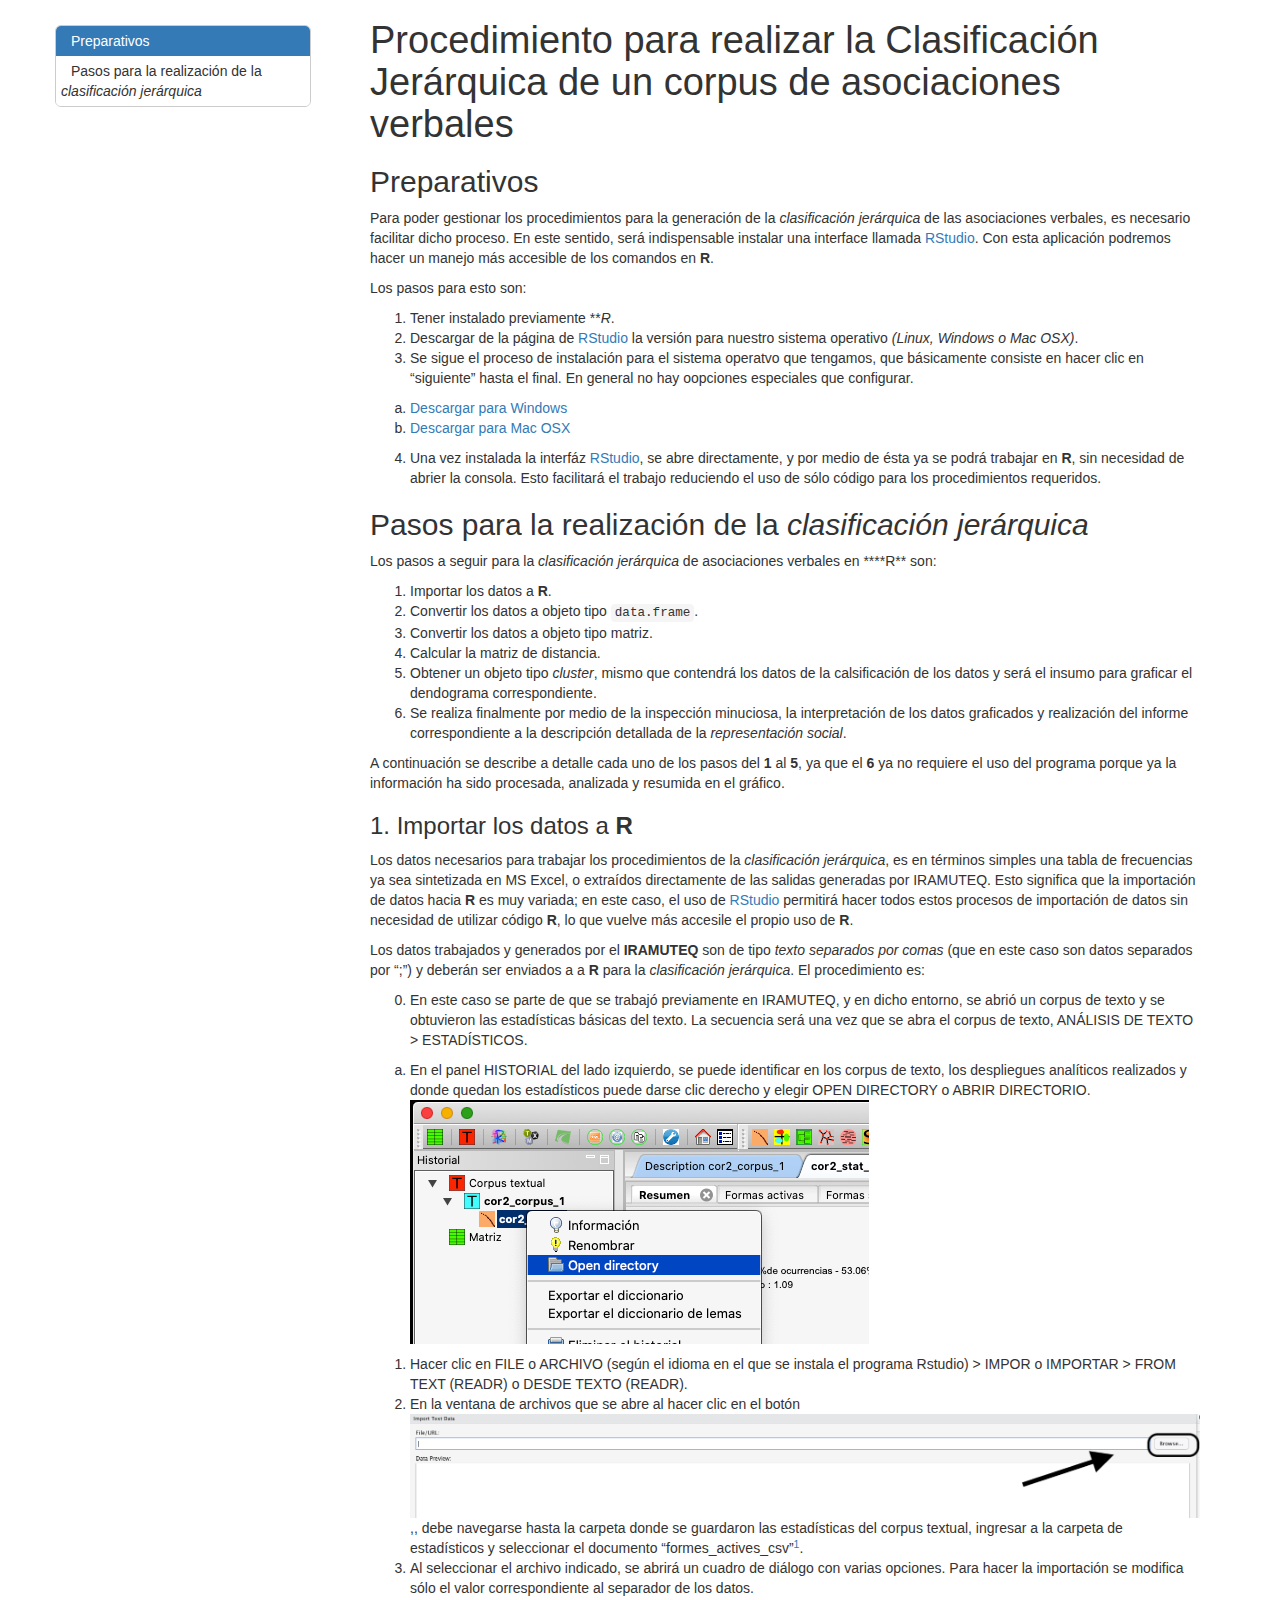
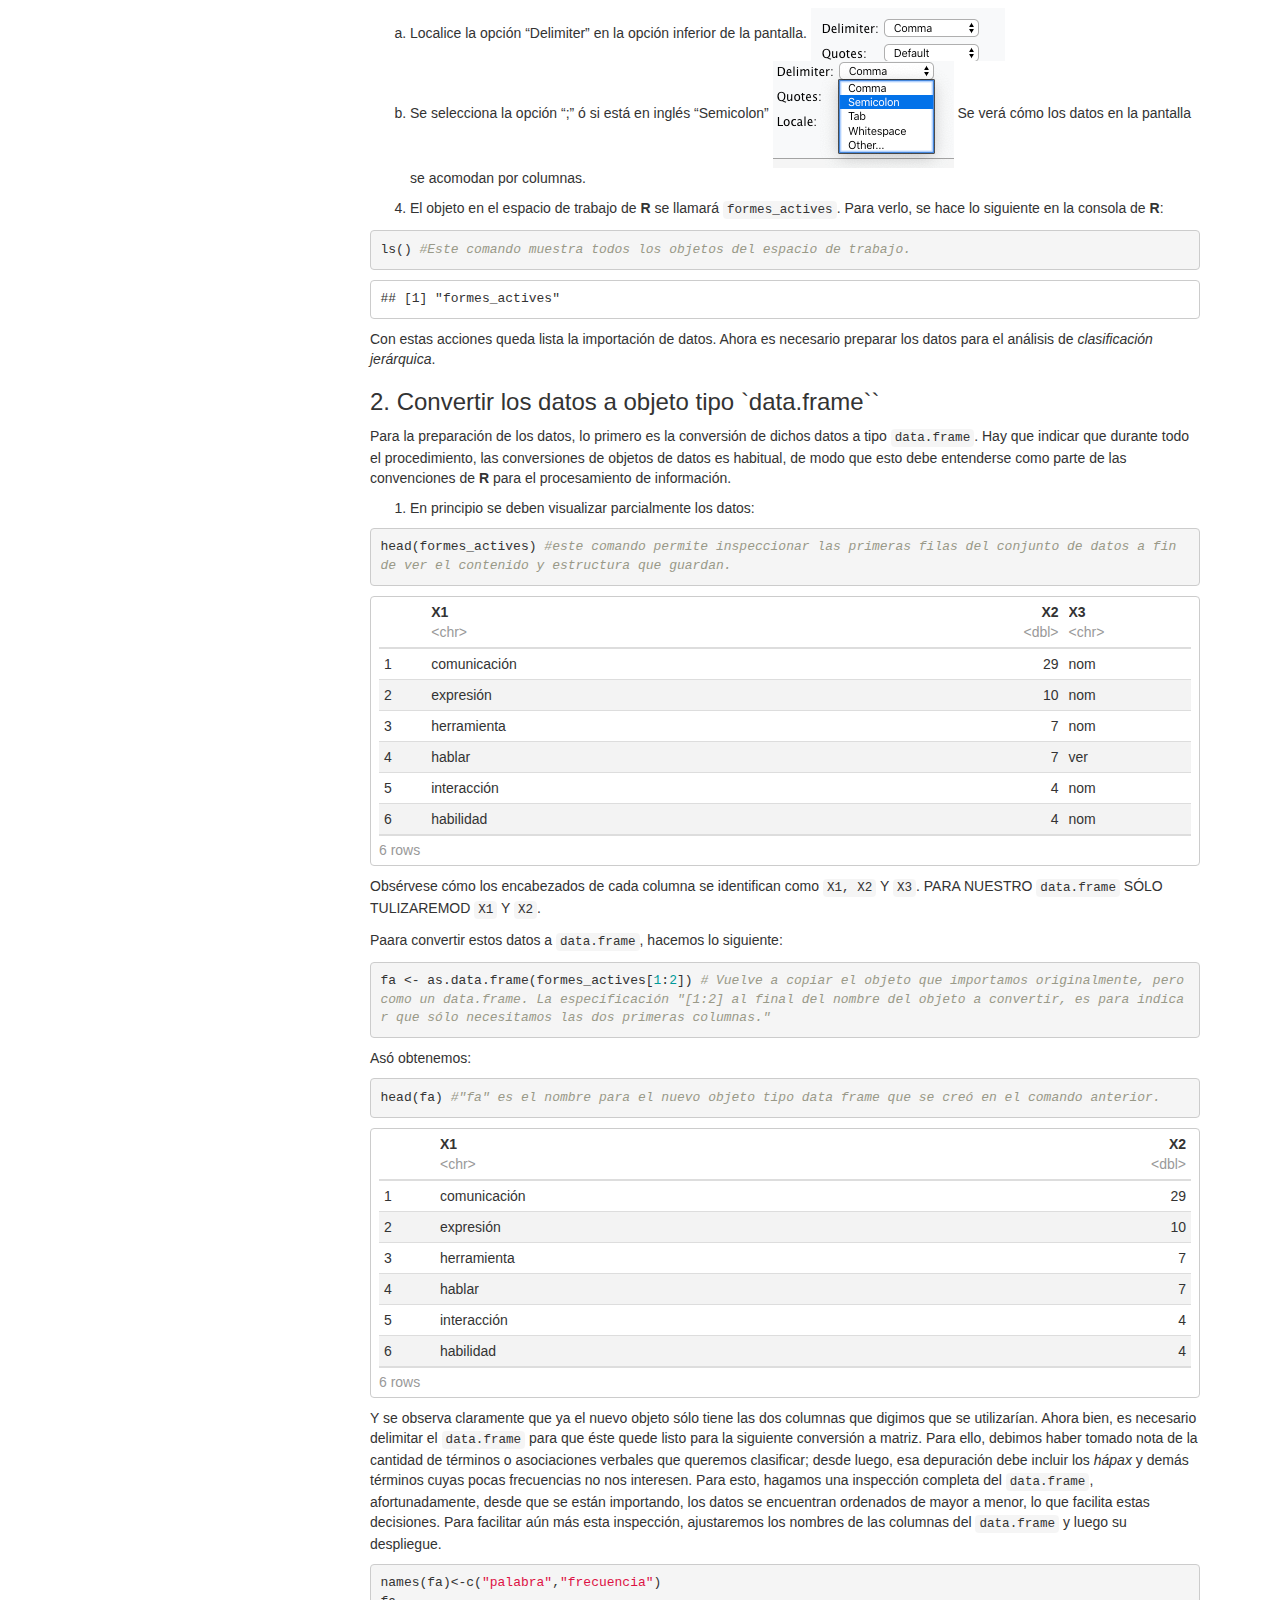
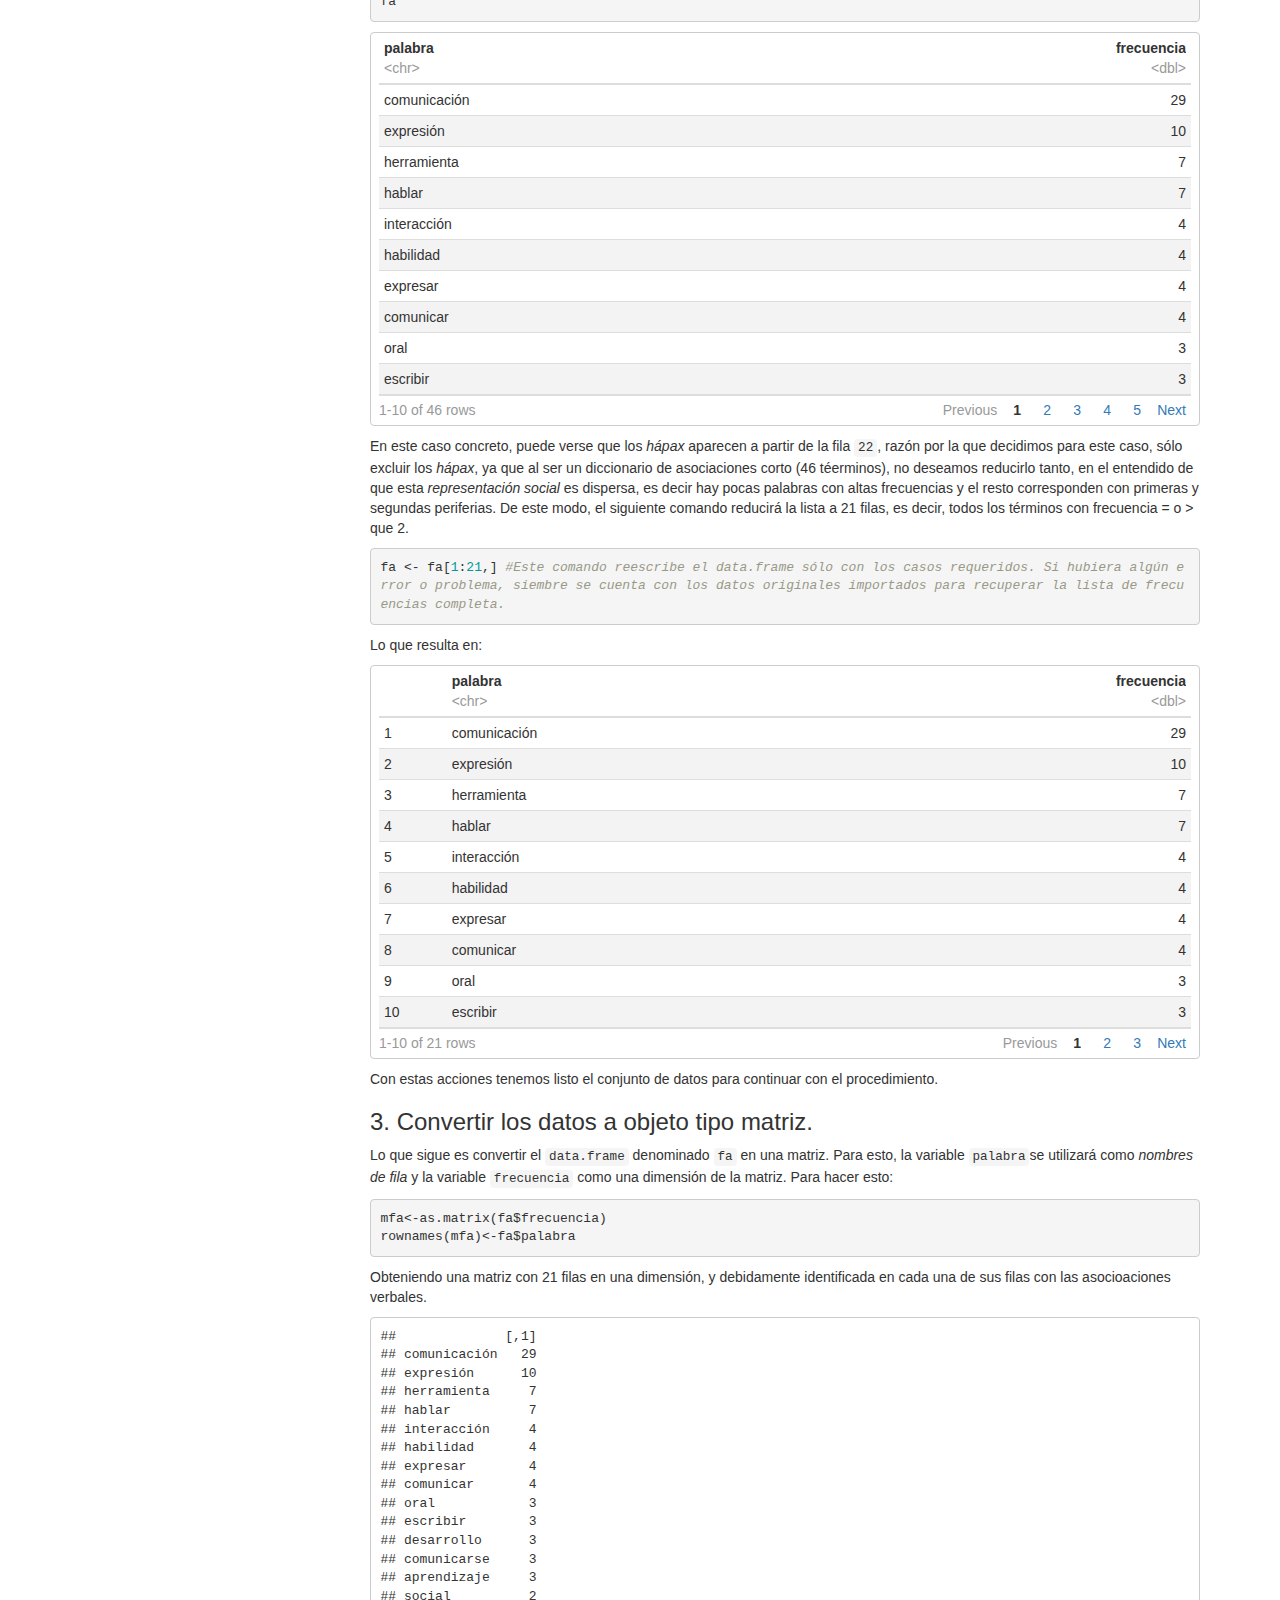
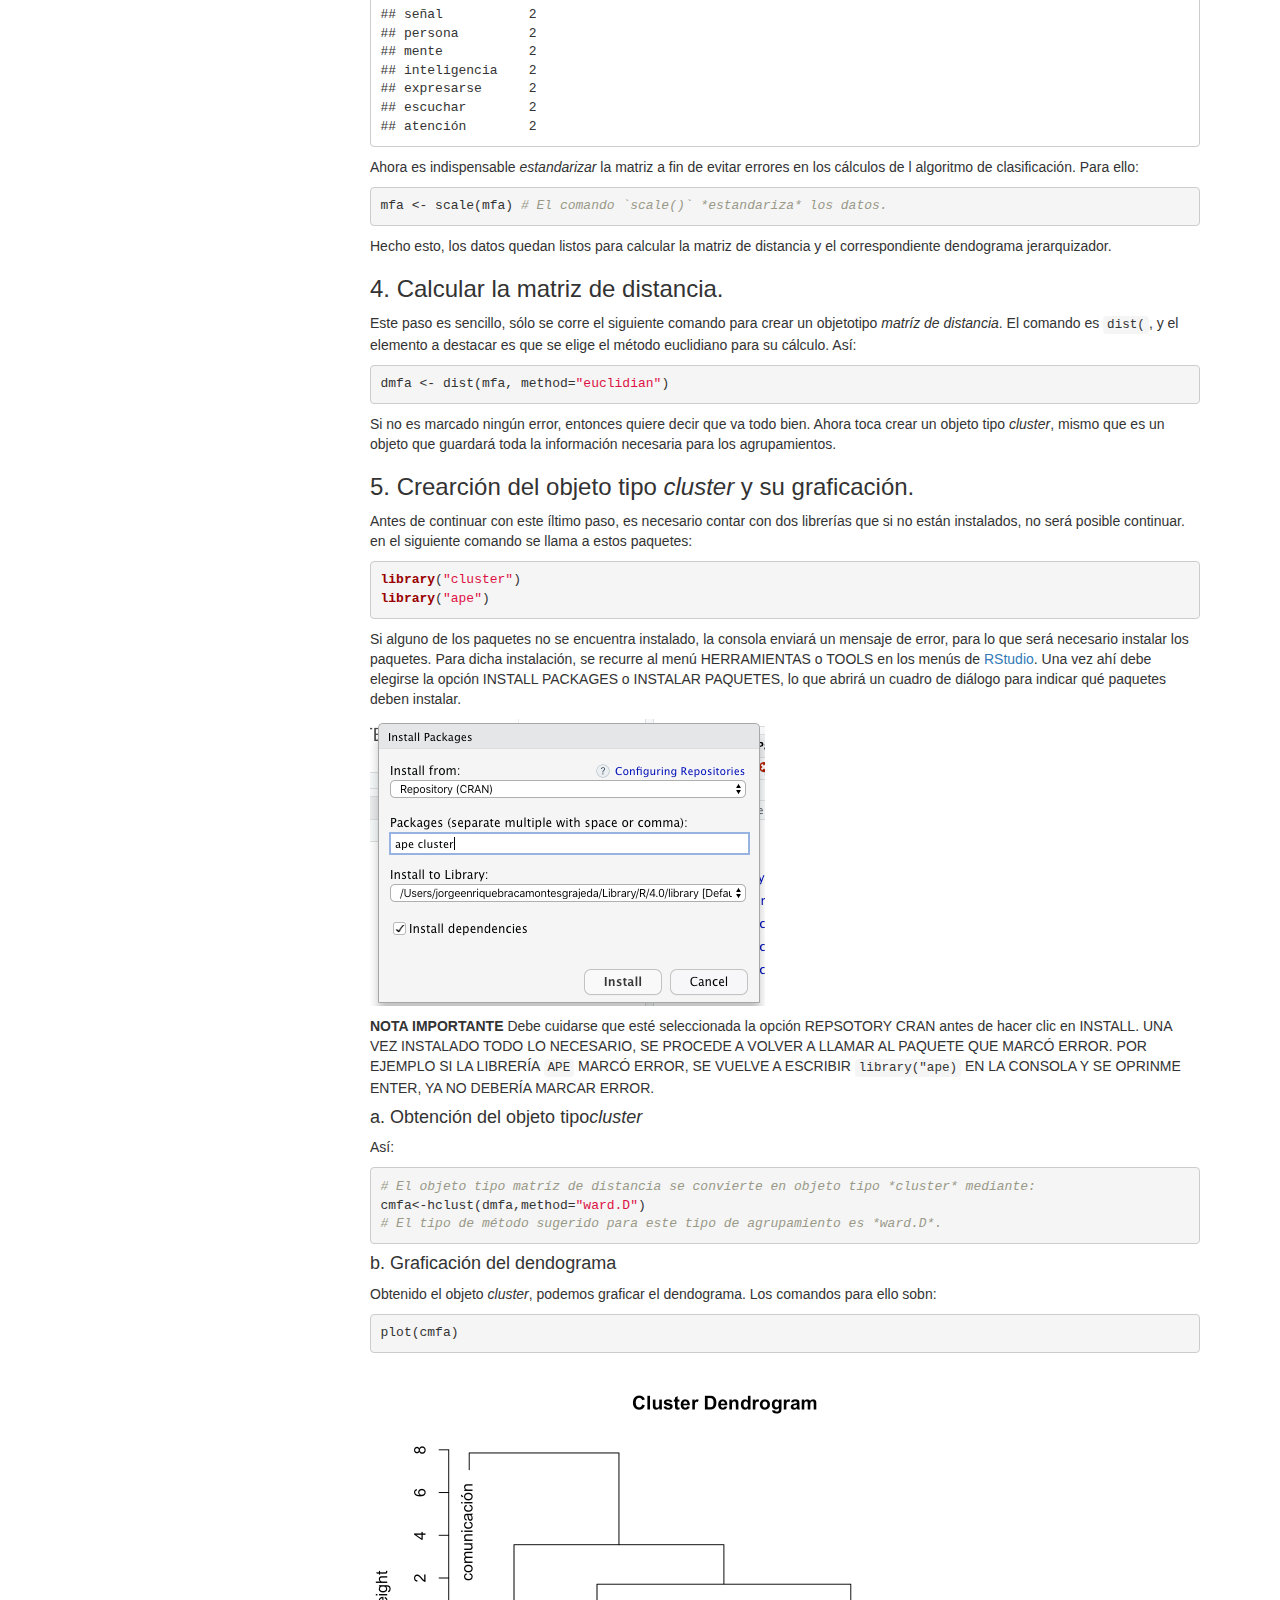
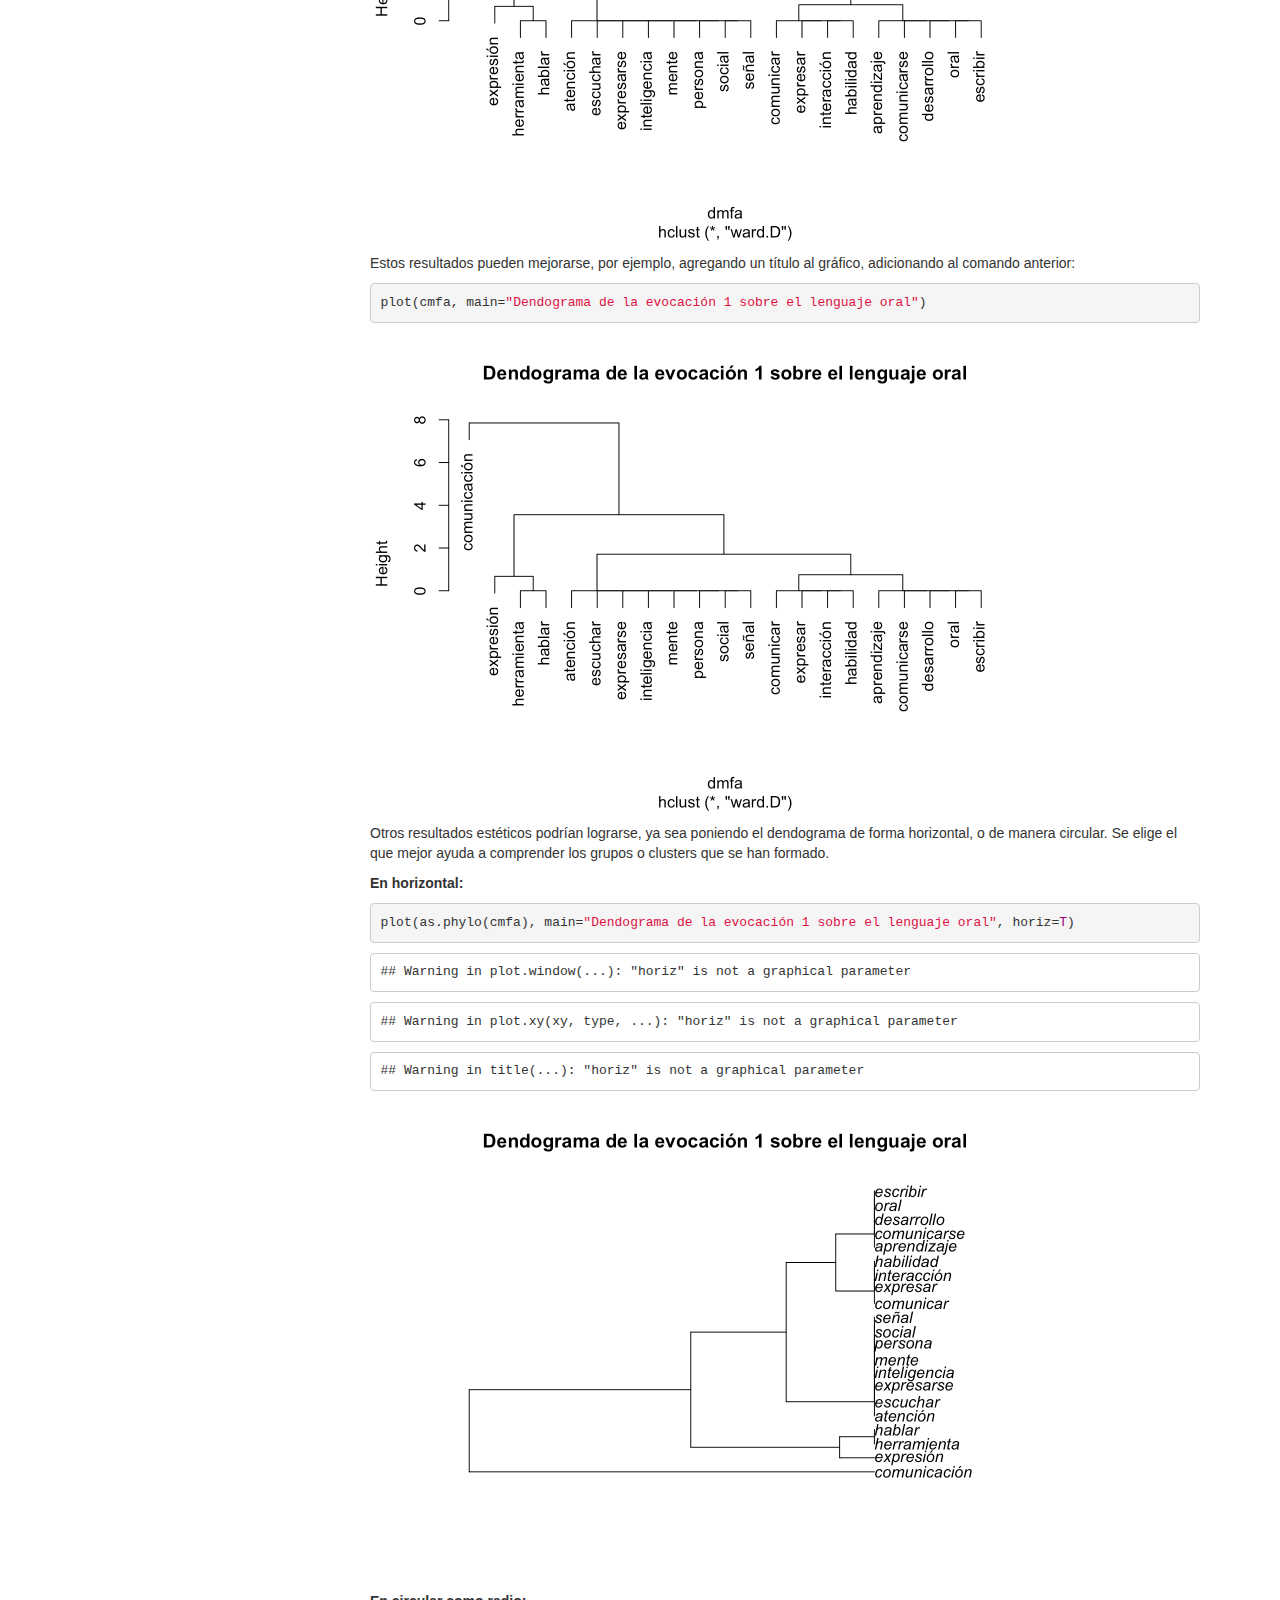
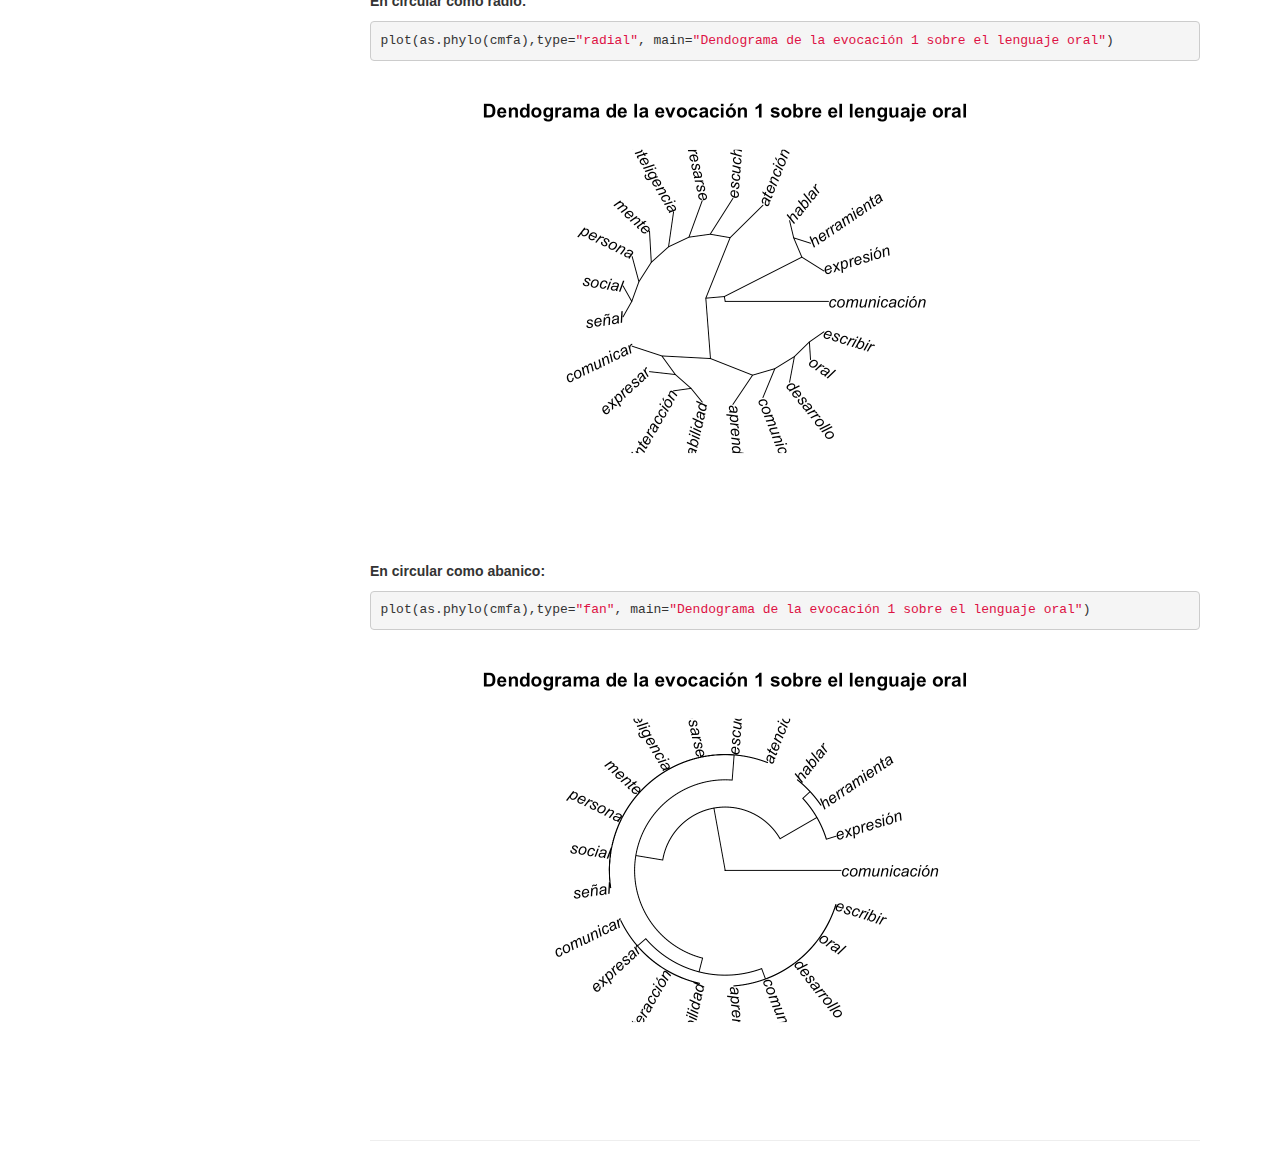
==== clasjer/index.html @ ef993723 "Cluster jerarquico" ====
<!DOCTYPE html>

<html>

<head>

<meta charset="utf-8" />
<meta name="generator" content="pandoc" />
<meta http-equiv="X-UA-Compatible" content="IE=EDGE" />




<title>Procedimiento para realizar la Clasificación Jerárquica de un corpus de asociaciones verbales</title>

<script src="[data-uri]"></script>
<script src="[data-uri]"></script>
<meta name="viewport" content="width=device-width, initial-scale=1" />
<link href="data:text/css,html%7Bfont%2Dfamily%3Asans%2Dserif%3B%2Dwebkit%2Dtext%2Dsize%2Dadjust%3A100%25%3B%2Dms%2Dtext%2Dsize%2Dadjust%3A100%25%7Dbody%7Bmargin%3A0%7Darticle%2Caside%2Cdetails%2Cfigcaption%2Cfigure%2Cfooter%2Cheader%2Chgroup%2Cmain%2Cmenu%2Cnav%2Csection%2Csummary%7Bdisplay%3Ablock%7Daudio%2Ccanvas%2Cprogress%2Cvideo%7Bdisplay%3Ainline%2Dblock%3Bvertical%2Dalign%3Abaseline%7Daudio%3Anot%28%5Bcontrols%5D%29%7Bdisplay%3Anone%3Bheight%3A0%7D%5Bhidden%5D%2Ctemplate%7Bdisplay%3Anone%7Da%7Bbackground%2Dcolor%3Atransparent%7Da%3Aactive%2Ca%3Ahover%7Boutline%3A0%7Dabbr%5Btitle%5D%7Bborder%2Dbottom%3A1px%20dotted%7Db%2Cstrong%7Bfont%2Dweight%3A700%7Ddfn%7Bfont%2Dstyle%3Aitalic%7Dh1%7Bmargin%3A%2E67em%200%3Bfont%2Dsize%3A2em%7Dmark%7Bcolor%3A%23000%3Bbackground%3A%23ff0%7Dsmall%7Bfont%2Dsize%3A80%25%7Dsub%2Csup%7Bposition%3Arelative%3Bfont%2Dsize%3A75%25%3Bline%2Dheight%3A0%3Bvertical%2Dalign%3Abaseline%7Dsup%7Btop%3A%2D%2E5em%7Dsub%7Bbottom%3A%2D%2E25em%7Dimg%7Bborder%3A0%7Dsvg%3Anot%28%3Aroot%29%7Boverflow%3Ahidden%7Dfigure%7Bmargin%3A1em%2040px%7Dhr%7Bheight%3A0%3B%2Dwebkit%2Dbox%2Dsizing%3Acontent%2Dbox%3B%2Dmoz%2Dbox%2Dsizing%3Acontent%2Dbox%3Bbox%2Dsizing%3Acontent%2Dbox%7Dpre%7Boverflow%3Aauto%7Dcode%2Ckbd%2Cpre%2Csamp%7Bfont%2Dfamily%3Amonospace%2Cmonospace%3Bfont%2Dsize%3A1em%7Dbutton%2Cinput%2Coptgroup%2Cselect%2Ctextarea%7Bmargin%3A0%3Bfont%3Ainherit%3Bcolor%3Ainherit%7Dbutton%7Boverflow%3Avisible%7Dbutton%2Cselect%7Btext%2Dtransform%3Anone%7Dbutton%2Chtml%20input%5Btype%3Dbutton%5D%2Cinput%5Btype%3Dreset%5D%2Cinput%5Btype%3Dsubmit%5D%7B%2Dwebkit%2Dappearance%3Abutton%3Bcursor%3Apointer%7Dbutton%5Bdisabled%5D%2Chtml%20input%5Bdisabled%5D%7Bcursor%3Adefault%7Dbutton%3A%3A%2Dmoz%2Dfocus%2Dinner%2Cinput%3A%3A%2Dmoz%2Dfocus%2Dinner%7Bpadding%3A0%3Bborder%3A0%7Dinput%7Bline%2Dheight%3Anormal%7Dinput%5Btype%3Dcheckbox%5D%2Cinput%5Btype%3Dradio%5D%7B%2Dwebkit%2Dbox%2Dsizing%3Aborder%2Dbox%3B%2Dmoz%2Dbox%2Dsizing%3Aborder%2Dbox%3Bbox%2Dsizing%3Aborder%2Dbox%3Bpadding%3A0%7Dinput%5Btype%3Dnumber%5D%3A%3A%2Dwebkit%2Dinner%2Dspin%2Dbutton%2Cinput%5Btype%3Dnumber%5D%3A%3A%2Dwebkit%2Douter%2Dspin%2Dbutton%7Bheight%3Aauto%7Dinput%5Btype%3Dsearch%5D%7B%2Dwebkit%2Dbox%2Dsizing%3Acontent%2Dbox%3B%2Dmoz%2Dbox%2Dsizing%3Acontent%2Dbox%3Bbox%2Dsizing%3Acontent%2Dbox%3B%2Dwebkit%2Dappearance%3Atextfield%7Dinput%5Btype%3Dsearch%5D%3A%3A%2Dwebkit%2Dsearch%2Dcancel%2Dbutton%2Cinput%5Btype%3Dsearch%5D%3A%3A%2Dwebkit%2Dsearch%2Ddecoration%7B%2Dwebkit%2Dappearance%3Anone%7Dfieldset%7Bpadding%3A%2E35em%20%2E625em%20%2E75em%3Bmargin%3A0%202px%3Bborder%3A1px%20solid%20silver%7Dlegend%7Bpadding%3A0%3Bborder%3A0%7Dtextarea%7Boverflow%3Aauto%7Doptgroup%7Bfont%2Dweight%3A700%7Dtable%7Bborder%2Dspacing%3A0%3Bborder%2Dcollapse%3Acollapse%7Dtd%2Cth%7Bpadding%3A0%7D%40media%20print%7B%2A%2C%3Aafter%2C%3Abefore%7Bcolor%3A%23000%21important%3Btext%2Dshadow%3Anone%21important%3Bbackground%3A0%200%21important%3B%2Dwebkit%2Dbox%2Dshadow%3Anone%21important%3Bbox%2Dshadow%3Anone%21important%7Da%2Ca%3Avisited%7Btext%2Ddecoration%3Aunderline%7Da%5Bhref%5D%3Aafter%7Bcontent%3A%22%20%28%22%20attr%28href%29%20%22%29%22%7Dabbr%5Btitle%5D%3Aafter%7Bcontent%3A%22%20%28%22%20attr%28title%29%20%22%29%22%7Da%5Bhref%5E%3D%22javascript%3A%22%5D%3Aafter%2Ca%5Bhref%5E%3D%22%23%22%5D%3Aafter%7Bcontent%3A%22%22%7Dblockquote%2Cpre%7Bborder%3A1px%20solid%20%23999%3Bpage%2Dbreak%2Dinside%3Aavoid%7Dthead%7Bdisplay%3Atable%2Dheader%2Dgroup%7Dimg%2Ctr%7Bpage%2Dbreak%2Dinside%3Aavoid%7Dimg%7Bmax%2Dwidth%3A100%25%21important%7Dh2%2Ch3%2Cp%7Borphans%3A3%3Bwidows%3A3%7Dh2%2Ch3%7Bpage%2Dbreak%2Dafter%3Aavoid%7D%2Enavbar%7Bdisplay%3Anone%7D%2Ebtn%3E%2Ecaret%2C%2Edropup%3E%2Ebtn%3E%2Ecaret%7Bborder%2Dtop%2Dcolor%3A%23000%21important%7D%2Elabel%7Bborder%3A1px%20solid%20%23000%7D%2Etable%7Bborder%2Dcollapse%3Acollapse%21important%7D%2Etable%20td%2C%2Etable%20th%7Bbackground%2Dcolor%3A%23fff%21important%7D%2Etable%2Dbordered%20td%2C%2Etable%2Dbordered%20th%7Bborder%3A1px%20solid%20%23ddd%21important%7D%7D%40font%2Dface%7Bfont%2Dfamily%3A%27Glyphicons%20Halflings%27%3Bsrc%3Aurl%28data%3Aapplication%2Fvnd%2Ems%2Dfontobject%3Bbase64%2Cn04AAEFNAAACAAIABAAAAAAABQAAAAAAAAABAJABAAAEAExQAAAAAAAAAAIAAAAAAAAAAAEAAAAAAAAAJxJ%[base64]%2FSEdmjKHUbyow8ATBE40IvWA3vTu8LiABDQ%2BpexwUMcm1SMnNryctQSiI1K5ZnbOlXKmnVV5YvRe6RnNMFNCOs1KNVpn6yZhCJkRtVRNzEufeIq7HgSrcx4S8h%2Fv4vnrrKc6oCNxmSk2uKlZQHBii6iKFoH0746ThvkO1kJHlxjrkxs%2BLWORaDQBEtiYJIR5IB9Bi1UyL4Rmr0BNigNkMzlKQmnofBHviqVzUxwdMb3NdCn69hy%2BpRYVKGVS%2F1tnsqv4LL7wCCPZZAZPT4aCShHjHJVNuXbmMrY5LeQaGnvAkXlVrJgKRAUdFjrWEah9XebPeQMj7KS7DIBAFt8ycgC5PLGUOHSE3ErGZCiViNLL5ZARfywnCoZaKQCu6NuFX42AEeKtKUGnr%2FCm2Cy8tpFhBPMW5Fxi4Qm4TkDWh4IWFDClhU2hRWosUWqcKLlgyXB%2BlSHaWaHiWlBAR8SeSgSPCQxdVQgzUixWKSTrIQEbU94viDctkvX%2BVSjJuUmV8L4CXShI11esnp0pjWNZIyxKHS4wVQ2ime1P4RnhvGw0aDN1OLAXGERsB7buFpFGGBAre4QEQR0HOIO5oYH305G%2BKspT%2FFupEGGafCCwxSe6ZUa%2B073rXHnNdVXE6eWvibUS27XtRzkH838mYLMBmYysZTM0EM3A1fbpCBYFccN1B%2FEnCYu%2FTgCGmr7bMh8GfYL%2BBfcLvB0gRagC09w9elfldaIy%2FhNCBLRgBgtCC7jAF63wLSMAfbfAlEggYU0bUA7ACCJmTDpEmJtI78w4%2FBO7dN7JR7J7ZvbYaUbaILSQsRBiF3HGk5fEg6p9unwLvn98r%2BvnsV%2B372uf1xBLq4qU%2F45fTuqaAP%2BpssmCCCTF0mhEow8ZXZOS8D7Q85JsxZ%2BAzok7B7O%2Ff6J8AzYBySZQB%2FQHYUSA%2BEeQhEWiS6AIQzgcsDiER4MjgMBAWDV4AgQ3g1eBgIdweCQmCjJEMkJ%2BPKRWyFHHmg1Wi%2F6xzUgA0LREoKJChwnQa9B%2B5RQZRB3IlBlkAnxyQNaANwHMowzlYSMCBgnbpzvqpl0iTJNCQidDI9ZrSYNIRBhHtUa5YHMHxyGEik9hDE0AKj72AbTCaxtHPUaKZdAZSnQTyjGqGLsmBStCejApUhg4uBMU6mATujEl%2BKdDPbI6Ag4vLr%2BhjY6lbjBeoLKnZl0UZgRX8gTySOeynZVz1wOq7e1hFGYIq%2BMhrGxDLak0PrwYzSXtcuyhXEhwOYofiW%2BEcI%2Fjw8P6IY6ed%2BetAbuqKp5QIapT77LnAe505lMuqL79a0ut4rWexzFttsOsLDy7zvtQzcq3U1qabe7tB0wHWVXji%2BzDbo8x8HyIRUbXnwUcklFv51fvTymiV%2BMXLSmGH9d9%2BaXpD5X6lao41anWGig7IwIdnoBY2ht%2FpO9mClLo4NdXHAsefqWUKlXJkbqPOFhMoR4aiA1BXqhRNbB2Xwi%2B7u%2FjpAoOpKJ0UX24EsrzMfHXViakCNcKjBxuQX8BO0ZqjJ3xXzf%2B61t2VXOSgJ8xu65QKgtN6FibPmPYsXbJRHHqbgATcSZxBqGiDiU4NNNsYBsKD0MIP%2FOfKnlk%2FLkaid%[base64]%2FgFtuW0wR4cgd%2BZKesSV7QkNE2kw6AV4hoIuC02LGmTomyf8PiO6CZzOTLTPQ%2BHW06H%2Btx%2BbQ8LmDYg1pTFrp2oJXgkZTyeRJZM0C8aE2LpFrNVDuhARsN543%2FFV6klQ6Tv1OoZGXLv0igKrl%2FCmJxRmX7JJbJ998VSIPQRyDBICzl4JJlYHbdql30NvYcOuZ7a10uWRrgoieOdgIm4rlq6vNOQBuqESLbXG5lzdJGHw2m0sDYmODXbYGTfSTGRKpssTO95fothJCjUGQgEL4yKoGAF%2F0SrpUDNn8CBgBcSDQByAeNkCXp4S4Ro2Xh4OeaGRgR66PVOsU8bc6TR5%[base64]%2F1SgRCJ1dk4UdBT7OoyuNgLs0oCd8RnrEIb6QdMxT2QjD4zMrJkfgx5aDMcA4orsTtKCqWb%2FVeyceqa5OGSmB28YwH4rFbkQaLoUN8OQQYnD3w2eXpI4ScQfbCUZiJ4yMOIKLyyTc7BQ4uXUw6Ee6%2FxM%2B4Y67ngNBknxIPwuppgIhFcwJyr6EIj%2BLzNj%2FmfR2vhhRlx0BILZoAYruF0caWQ7YxO66UmeguDREAFHYuC7HJviRgVO6ruJH59h%2FC%2FPkgSle8xNzZJULLWq9JMDTE2fjGE146a1Us6PZDGYle6ldWRqn%2FpdpgHKNGrGIdkRK%2BKPETT9nKT6kLyDI8xd9A1FgWmXWRAIHwZ37WyZHOVyCadJEmMVz0MadMjDrPho%2BEIochkVC2xgGiwwsQ6DMv2P7UXqT4x7CdcYGId2BJQQa85EQKmCmwcRejQ9Bm4oATENFPkxPXILHpMPUyWTI5rjNOsIlmEeMbcOCEqInpXACYQ9DDxmFo9vcmsDblcMtg4tqBerNngkIKaFJmrQAPnq1dEzsMXcwjcHdfdCibcAxxA%2Bq%2Fj9m3LM%2FO7WJka4tSidVCjsvo2lQ%2F2ewyoYyXwAYyr2PlRoR5MpgVmSUIrM3PQxXPbgjBOaDQFIyFMJvx3Pc5RSYj12ySVF9fwFPQu2e2KWVoL9q3Ayv3IzpGHUdvdPdrNUdicjsTQ2ISy7QU3DrEytIjvbzJnAkmANXjAFERA0MUoPF3%2F5KFmW14bBNOhwircYgMqoDpUMcDtCmBE82QM2YtdjVLB4kBuKho%2FbcwQdeboqfQartuU3CsCf%2BcXkgYAqp%2F0Ee3RorAZt0AvvOCSI4JICIlGlsV0bsSid%2FNIEALAAzb6HAgyWHBps6xAOwkJIGcB82CxRQq4sJf3FzA70A%2BTRqcqjEMETCoez3mkPcpnoALs0ugJY8kQwrC%[base64]%2FWDHA60cYFaI%2FPjpzquUqdaYGcIq%2BmLez3WLFFCtNBN2QJcrlcoELgiPku5R5dSlJFaCEqEZle1AQzAKC%2B1SotMcBNyQUFuRHRF6OlimSBgjZeTBCwLyc6A%2BP%2FoFRchXTz5ADknYJHxzrJ5pGuIKRQISU6WyKTBBjD8WozmVYWIsto1AS5rxzKlvJu4E%2FvwOiKxRtCWsDM%2BeTHUrmwrCK5BIfMzGkD%2B0Fk5LzBs0jMYXktNDblB06LMNJ09U8pzSLmo14MS0OMjcdrZ31pyQqxJJpRImlSvfYAK8inkYU52QY2FPEVsjoWewpwhRp5yAuNpkqhdb7ku9Seefl2D0B8SMTFD90xi4CSOwwZy9IKkpMtI3FmFUg3%2FkFutpQGNc3pCR7gvC4sgwbupDu3DyEN%2BW6YGLNM21jpB49irxy9BSlHrVDlnihGKHwPrbVFtc%2Bh1rVQKZduxIyojccZIIcOCmhEnC7UkY68WXKQgLi2JCDQkQWJRQuk60hZp0D3rtCTINSeY9Ej2kIKYfGxwOs4j9qMM7fYZiipzgcf7TamnehqdhsiMiCawXnz4xAbyCkLAx5EGbo3Ax1u3dUIKnTxIaxwQTHehPl3V491H0%2BbC5zgpGz7Io%2BmjdhKlPJ01EeMpM7UsRJMi1nGjmJg35i6bQBAAxjO%2FENJubU2mg3ONySEoWklCwdABETcs7ck3jgiuU9pcKKpbgn%2B3YlzV1FzIkB6pmEDOSSyDfPPlQskznctFji0kpgZjW5RZe6x9kYT4KJcXg0bNiCyif%2BpZACCyRMmYsfiKmN9tSO65F0R2OO6ytlEhY5Sj6uRKfFxw0ijJaAx%2Fk3QgnAFSq27%2F2i4GEBA%2BUvTJKK%2F9eISNvG46Em5RZfjTYLdeD8kdXHyrwId%2FDQZUaMCY4gGbke2C8vfjgV%2FY9kkRQOJIn%2FxM9INZSpiBnqX0Q9GlQPpPKAyO5y%2BW5NMPSRdBCUlmuxl40ZfMCnf2Cp044uI9WLFtCi4YVxKjuRCOBWIb4XbIsGdbo4qtMQnNOQz4XDSui7W%2FN6l54qOynCqD3DpWQ%2BmpD7C40D8BZEWGJX3tlAaZBMj1yjvDYKwCJBa201u6nBKE5UE%2B7QSEhCwrXfbRZylAaAkplhBWX50dumrElePyNMRYUrC99UmcSSNgImhFhDI4BXjMtiqkgizUGCrZ8iwFxU6fQ8GEHCFdLewwxYWxgScAYMdMLmcZR6b7rZl95eQVDGVoUKcRMM1ixXQtXNkBETZkVVPg8LoSrdetHzkuM7DjZRHP02tCxA1fmkXKF3VzfN1pc1cv%2F8lbTIkkYpqKM9VOhp65ktYk%2BQ46myFWBapDfyWUCnsnI00QTBQmuFjMZTcd0V2NQ768Fhpby04k2IzNR1wKabuGJqYWwSly6ocMFGTeeI%2BejsWDYgEvr66QgqdcIbFYDNgsm0x9UHY6SCd5%2B7tpsLpKdvhahIDyYmEJQCqMqtCF6UlrE5GXRmbu%[base64]%2FiOmsLtHSWNUWEGk9hScMPShasUA1AcHOtRZlqMeQ0OzYS9vQvYUjOLrzP07BUAFikcJNMi7gIxEw4pL1G54TcmmmoAQ5s7TGWErJZ2Io4yQ0ljRYhL8H5e62oDtLF8aDpnIvZ5R3GWJyAugdiiJW9hQAVTsnCBHhwu7rkBlBX6r3b7ejEY0k5GGeyKv66v%2B6dg7mcJTrWHbtMywbedYqCQ0FPwoytmSWsL8WTtChZCKKzEF7vP6De4x2BJkkniMgSdWhbeBSLtJZR9CTHetK1xb34AYIJ37OegYIoPVbXgJ%2FqDQK%2BbfCtxQRVKQu77WzOoM6SGL7MaZwCGJVk46aImai9fmam%2BWpHG%2B0BtQPWUgZ7RIAlPq6lkECUhZQ2gqWkMYKcYMYaIc4gYCDFHYa2d1nzp3%2BJ1eCBay8IYZ0wQRKGAqvCuZ%2FUgbQPyllosq%2BXtfKIZOzmeJqRazpmmoP%2F76YfkjzV2NlXTDSBYB04SVlNQsFTbGPk1t%2FI4Jktu0XSgifO2ozFOiwd%2F0SssJDn0dn4xqk4GDTTKX73%2FwQyBLdqgJ%2BWx6AQaba3BA9CKEzjtQYIfAsiYamapq80LAamYjinlKXUkxdpIDk0puXUEYzSalfRibAeDAKpNiqQ0FTwoxuGYzRnisyTotdVTclis1LHRQCy%2FqqL8oUaQzWRxilq5Mi0IJGtMY02cGLD69vGjkj3p6pGePKI8bkBv5evq8SjjyU04vJR2cQXQwSJyoinDsUJHCQ50jrFTT7yRdbdYQMB3MYCb6uBzJ9ewhXYPAIZSXfeEQBZZ3GPN3Nbhh%2FwkvAJLXnQMdi5NYYZ5GHE400GS5rXkOZSQsdZgIbzRnF9ueLnsfQ47wHAsirITnTlkCcuWWIUhJSbpM3wWhXNHvt2xUsKKMpdBSbJnBMcihkoDqAd1Zml%2FR4yrzow1Q2A5G%2Bkzo%2FRhRxQS2lCSDRV8LlYLBOOoo1bF4jwJAwKMK1tWLHlu9i0j4Ig8qVm6wE1DxXwAwQwsaBWUg2pOOol2dHxyt6npwJEdLDDVYyRc2D0HbcbLUJQj8gPevQBUBOUHXPrsAPBERICpnYESeu2OHotpXQxRGlCCtLdIsu23MhZVEoJg8Qumj%2FUMMc34IBqTKLDTp76WzL%2FdMjCxK7MjhiGjeYAC%2Fkj%2FjY%2FRde7hpSM1xChrog6yZ7OWTuD56xBJnGFE%2BpT2ElSyCnJcwVzCjkqeNLfMEJqKW0G7OFIp0G%2B9mh50I9o8k1tpCY0xYqFNIALgIfc2me4n1bmJnRZ89oepgLPT0NTMLNZsvSCZAc3TXaNB07vail36%2FdBySis4m9%2FDR8izaLJW6bWCkVgm5T%2Bius3ZXq4xI%2BGnbveLbdRwF2mNtsrE0JjYc1AXknCOrLSu7Te%2Fr4dPYMCl5qtiHNTn%2BTPbh1jCBHH%2BdMJNhwNgs3nT%2BOhQoQ0vYif56BMG6WowAcHR3DjQolxLzyVekHj00PBAaW7IIAF1EF%2BuRIWyXjQMAs2chdpaKPNaB%2BkSezYt0%2BCA04sOg5vx8Fr7Ofa9sUv87h7SLAUFSzbetCCZ9pmyLt6l6%2FTzoA1%2FZBG9bIUVHLAbi%2FkdBFgYGyGwRQGBpkqCEg2ah9UD6EedEcEL3j4y0BQQCiExEnocA3SZboh%2Bepgd3YsOkHskZwPuQ5OoyA0fTA5AXrHcUOQF%2BzkJHIA7PwCDk1gGVmGUZSSoPhNf%2BTklauz98QofOlCIQ%2FtCD4dosHYPqtPCXB3agggQQIqQJsSkB%2Bqn0rkQ1toJjON%2FOtCIB9RYv3PqRA4C4U68ZMlZn6BdgEvi2ziU%2BTQ6NIw3ej%2BAtDwMGEZk7e2IjxUWKdAxyaw9OCwSmeADTPPleyk6UhGDNXQb%2B%2BW6Uk4q6F7%2Frg6WVTo82IoCxSIsFDrav4EPHphD3u4hR53WKVvYZUwNCCeM4PMBWzK%2BEfIthZOkuAwPo5C5jgoZgn6dUdvx5rIDmd58cXXdKNfw3l%2BwM2UjgrDJeQHhbD7HW2QDoZMCujgIUkk5Fg8VCsdyjOtnGRx8wgKRPZN5dR0zPUyfGZFVihbFRniXZFOZGKPnEQzU3AnD1KfR6weHW2XS6KbPJxUkOTZsAB9vTVp3Le1F8q5l%2BDMcLiIq78jxAImD2pGFw0VHfRatScGlK6SMu8leTmhUSMy8Uhdd6xBiH3Gdman4tjQGLboJfqz6fL2WKHTmrfsKZRYX6BTDjDldKMosaSTLdQS7oDisJNqAUhw1PfTlnacCO8vl8706Km1FROgLDmudzxg%2BEWTiArtHgLsRrAXYWdB0NmToNCJdKm0KWycZQqb%2BMw76Qy29iQ5up%2FX7oyw8QZ75kP5F6iJAJz6KCmqxz8fEa%2FxnsMYcIO%2FvEkGRuMckhr4rIeLrKaXnmIzlNLxbFspOphkcnJdnz%2FChp%2FVlpj2P7jJQmQRwGnltkTV5dbF9fE3%2FfxoSqTROgq9wFUlbuYzYcasE0ouzBo%2BdDCDzxKAfhbAZYxQiHrLzV2iVexnDX%2FQnT1fsT%2Fxuhu1ui5qIytgbGmRoQkeQooO8eJNNZsf0iALur8QxZFH0nCMnjerYQqG1pIfjyVZWxhVRznmmfLG00BcBWJE6hzQWRyFknuJnXuk8A5FRDCulwrWASSNoBtR%2BCtGdkPwYN2o7DOw%2FVGlCZPusRBFXODQdUM5zeHDIVuAJBLqbO%2Ff9Qua%2BpDqEPk230Sob9lEZ8BHiCorjVghuI0lI4JDgHGRDD%2FprQ84B1pVGkIpVUAHCG%2Biz3Bn3qm2AVrYcYWhock4jso5%2BJ7HfHVj4WMIQdGctq3psBCVVzupQOEioBGA2Bk%2BUILT7%2BVoX5mdxxA5fS42gISQVi%2FHTzrgMxu0fY6hE1ocUwwbsbWcezrY2n6S8%2F6cxXkOH4prpmPuFoikTzY7T85C4T2XYlbxLglSv2uLCgFv8Quk%2FwdesUdWPeHYIH0R729JIisN9Apdd4eB10aqwXrPt%2BSu9mA8k8n1sjMwnfsfF2j3jMUzXepSHmZ%2FBfqXvzgUNQQWOXO8YEuFBh4QTYCkOAPxywpYu1VxiDyJmKVcmJPGWk%2Fgc3Pov02StyYDahwmzw3E1gYC9wkupyWfDqDSUMpCTH5e5N8B%2F%2FlHiMuIkTNw4USHrJU67bjXGqNav6PBuQSoqTxc8avHoGmvqNtXzIaoyMIQIiiUHIM64cXieouplhNYln7qgc4wBVAYR104kO%2BCvKqsg4yIUlFNThVUAKZxZt1XA34h3TCUUiXVkZ0w8Hh2R0Z5L0b4LZvPd%2Fp1gi%2F07h8qfwHrByuSxglc9cI4QIg2oqvC%2Fqm0i7tjPLTgDhoWTAKDO2ONW5oe%2B%2FeKB9vZB8K6C25yCZ9RFVMnb6NRdRjyVK57CHHSkJBfnM2%2Fj4ODUwRkqrtBBCrDsDpt8jhZdXoy%2F1BCqw3sSGhgGGy0a5Jw6BP%2FTExoCmNFYjZl248A0osgPyGEmRA%2BfAsqPVaNAfytu0vuQJ7rk3J4kTDTR2AlCHJ5cls26opZM4w3jMULh2YXKpcqGBtuleAlOZnaZGbD6DHzMd6i2oFeJ8z9XYmalg1Szd%2FocZDc1C7Y6vcALJz2lYnTXiWEr2wawtoR4g3jvWUU2Ngjd1cewtFzEvM1NiHZPeLlIXFbBPawxNgMwwAlyNSuGF3zizVeOoC9bag1qRAQKQE%2FEZBWC2J8mnXAN2aTBboZ7HewnObE8CwROudZHmUM5oZ%2FUgd%2FJZQK8lvAm43uDRAbyW8gZ%2BZGq0EVerVGUKUSm%2FIdn8AQHdR4m7bue88WBwft9mSCeMOt1ncBwziOmJYI2ZR7ewNMPiCugmSsE4EyQ%2BQATJG6qORMGd4snEzc6B4shPIo4G1T7PgSm8PY5eUkPdF8JZ0VBtadbHXoJgnEhZQaODPj2gpODKJY5Yp4DOsLBFxWbvXN755KWylJm%2BoOd4zEL9Hpubuy2gyyfxh8oEfFutnYWdfB8PdESLWYvSqbElP9qo3u6KTmkhoacDauMNNjj0oy40DFV7Ql0aZj77xfGl7TJNHnIwgqOkenruYYNo6h724%2BzUQ7%2BvkCpZB%2BpGA562hYQiDxHVWOq0oDQl%2FQsoiY%2BcuI7iWq%2FZIBtHcXJ7kks%2Bh2fCNUPA82BzjnqktNts%2BRLdk1VSu%2BtqEn7QZCCsvEqk6FkfiOYkrsw092J8jsfIuEKypNjLxrKA9kiA19mxBD2suxQKCzwXGws7kEJvlhUiV9tArLIdZW0IORcxEzdzKmjtFhsjKy%2F44XYXdI5noQoRcvjZ1RMPACRqYg2V1%2BOwOepcOknRLLFdYgTkT5UApt%2FJhLM3jeFYprZV%2BZow2g8fP%2BU68hkKFWJj2yBbKqsrp25xkZX1DAjUw52IMYWaOhab8Kp05VrdNftqwRrymWF4OQSjbdfzmRZirK8FMJELEgER2PHjEAN9pGfLhCUiTJFbd5LBkOBMaxLr%2FA1SY9dXFz4RjzoU9ExfJCmx%2FI9FKEGT3n2cmzl2X42L3Jh%2BAbQq6sA%2BSs1kitoa4TAYgKHaoybHUDJ51oETdeI%2F9ThSmjWGkyLi5QAGWhL0BG1UsTyRGRJOldKBrYJeB8ljLJHfATWTEQBXBDnQexOHTB%2BUn44zExFE4vLytcu5NwpWrUxO%2F0ZICUGM7hGABXym0V6ZvDST0E370St9MIWQOTWngeoQHUTdCJUP04spMBMS8LSker9cReVQkULFDIZDFPrhTzBl6sed9wcZQTbL%2BBDqMyaN3RJPh%2Fanbx%2BIv%2BqgQdAa3M9Z5JmvYlh4qop%2BHo1F1W5gbOE9YKLgAnWytXElU4G8GtW47lhgFE6gaSs%2Bgs37sFvi0PPVvA5dnCBgILTwoKd%2F%2BDoL9F6inlM7H4rOTzD79KJgKlZO%2FZgt22UsKhrAaXU5ZcLrAglTVKJEmNJvORGN1vqrcfSMizfpsgbIe9zno%2BgBoKVXgIL%2FVI8dB1O5o%2FR3Suez%2FgD7M781ShjKpIIORM%2FnxG%2BjjhhgPwsn2IoXsPGPqYHXA63zJ07M2GPEykQwJBYLK808qYxuIew4frk52nhCsnCYmXiR6CuapvE1IwRB4%2FQftDbEn%2BAucIr1oxrLabRj9q4ae0%2BfXkHnteAJwXRbVkR0mctVSwEbqhJiMSZUp9DNbEDMmjX22m3ABpkrPQQTP3S1sib5pD2VRKRd%2BeNAjLYyT0hGrdjWJZy24OYXRoWQAIhGBZRxuBFMjjZQhpgrWo8SiFYbojcHO8V5DyscJpLTHyx9Fimassyo5U6WNtquUMYgccaHY5amgR3PQzq3ToNM5ABnoB9kuxsebqmYZm0R9qxJbFXCQ1UPyFIbxoUraTJFDpCk0Wk9GaYJKz%2F6oHwEP0Q14lMtlddQsOAU9zlYdMVHiT7RQP3XCmWYDcHCGbVRHGnHuwzScA0BaSBOGkz3lM8CArjrBsyEoV6Ys4qgDK3ykQQPZ3hCRGNXQTNNXbEb6tDiTDLKOyMzRhCFT%2BmAUmiYbV3YQVqFVp9dorv%2BTsLeCykS2b5yyu8AV7IS9cxcL8z4Kfwp%2BxJyYLv1OsxQCZwTB4a8BZ%2F5EdxTBJthApqyfd9u3ifr%2FWILTqq5VqgwMT9SOxbSGWLQJUUWCVi4k9tho9nEsbUh7U6NUsLmkYFXOhZ0kmamaJLRNJzSj%2Fqn4Mso6zb6iLLBXoaZ6AqeWCjHQm2lztnejYYM2eubnpBdKVLORZhudH3JF1waBJKA9%2BW8EhMj3Kzf0L4vi4k6RoHh3Z5YgmSZmk6ns4fjScjAoL8GoOECgqgYEBYUGFVO4FUv4%2FYtowhEmTs0vrvlD%2FCrisnoBNDAcUi%2FteY7OctFlmARQzjOItrrlKuPO6E2Ox93L4O%2F4DcgV%2FdZ7qR3VBwVQxP1GCieA4RIpweYJ5FoYrHxqRBdJjnqbsikA2Ictbb8vE1GYIo9dacK0REgDX4smy6GAkxlH1yCGGsk%2BtgiDhNKuKu3yNrMdxafmKTF632F8Vx4BNK57GvlFisrkjN9WDAtjsWA0ENT2e2nETUb%2Fn7qwhvGnrHuf5bX6Vh%2Fn3xffU3PeHdR%2BFA92i6ufT3AlyAREoNDh6chiMWTvjKjHDeRhOa9YkOQRq1vQXEMppAQVwHCuIcV2g5rBn6GmZZpTR7vnSD6ZmhdSl176gqKTXu5E%2BYbfL0adwNtHP7dT7t7b46DVZIkzaRJOM%2BS6KcrzYVg%2BT3wSRFRQashjfU18NutrKa%2F7PXbtuJvpIjbgPeqd%2BpjmRw6YKpnANFSQcpzTZgpSNJ6J7uiagAbir%2F8tNXJ%2FOsOnRh6iuIexxrmkIneAgz8QoLmiaJ8sLQrELVK2yn3wOHp57BAZJhDZjTBzyoRAuuZ4eoxHruY1pSb7qq79cIeAdOwin4GdgMeIMHeG%2BFZWYaiUQQyC5b50zKjYw97dFjAeY2I4Bnl105Iku1y0lMA1ZHolLx19uZnRdILcXKlZGQx%2FGdEqSsMRU1BIrFqRcV1qQOOHyxOLXEGcbRtAEsuAC2V4K3p5mFJ22IDWaEkk9ttf5Izb2LkD1MnrSwztXmmD%2FQi%2FEmVEFBfiKGmftsPwVaIoZanlKndMZsIBOskFYpDOq3QUs9aSbAAtL5Dbokus2G4%2FasthNMK5UQKCOhU97oaOYNGsTah%2BjfCKsZnTRn5TbhFX8ghg8CBYt%2FBjeYYYUrtUZ5jVij%2Fop7V5SsbA4mYTOwZ46hqdpbB6Qvq3AS2HHNkC15pTDIcDNGsMPXaBidXYPHc6PJAkRh29Vx8KcgX46LoUQBhRM%2B3SW6Opll%2FwgxxsPgKJKzr5QCmwkUxNbeg6Wj34SUnEzOemSuvS2OetRCO8Tyy%2BQbSKVJcqkia%2BGvDefFwMOmgnD7h81TUtMn%2BmRpyJJ349HhAnoWFTejhpYTL9G8N2nVg1qkXBeoS9Nw2fB27t7trm7d%2FQK7Cr4uoCeOQ7%2F8JfKT77KiDzLImESHw%2F0wf73QeHu74hxv7uihi4fTX%2BXEwAyQG3264dwv17aJ5N335Vt9sdrAXhPOAv8JFvzqyYXwfx8WYJaef1gMl98JRFyl5Mv5Uo%2FoVH5ww5OzLFsiTPDns7fS6EURSSWd%2F92BxMYQ8sBaH%2Bj%2BwthQPdVgDGpTfi%2BJQIWMD8xKqULliRH01rTeyF8x8q%2FGBEEEBrAJMPf25UQwi0b8tmqRXY7kIvNkzrkvRWLnxoGYEJsz8u4oOyMp8cHyaybb1HdMCaLApUE%2B%2F7xLIZGP6H9xuSEXp1zLIdjk5nBaMuV%2FyTDRRP8Y2ww5RO6d2D94o%2B6ucWIqUAvgHIHXhZsmDhjVLczmZ3ca0Cb3PpKwt2UtHVQ0BgFJsqqTsnzZPlKahRUkEu4qmkJt%2Bkqdae76ViWe3STan69yaF9%2BfESD2lcQshLHWVu4ovItXxO69bqC5p1nZLvI8NdQB9s9UNaJGlQ5mG947ipdDA0eTIw%2FA1zEdjWquIsQXXGIVEH0thC5M%2BW9pZe7IhAVnPJkYCCXN5a32HjN6nsvokEqRS44tGIs7s2LVTvcrHAF%2BRVmI8L4HUYk4x%2B67AxSMJKqCg8zrGOgvK9kNMdDrNiUtSWuHFpC8%2Fp5qIQrEo%2FH%2B1l%2F0cAwQ2nKmpWxKcMIuHY44Y6DlkpO48tRuUGBWT0FyHwSKO72Ud%2BtJUfdaZ4CWNijzZtlRa8%2BCkmO%2FEwHYfPZFU%2FhzjFWH7vnzHRMo%2BaF9u8qHSAiEkA2HjoNQPEwHsDKOt6hOoK3Ce%2F%2B%2F9boMWDa44I6FrQhdgS7OnNaSzwxWKZMcyHi6LN4WC6sSj0qm2PSOGBTvDs%2FGWJS6SwEN%2FULwpb4LQo9fYjUfSXRwZkynUazlSpvX9e%2BG2zor8l%2BYaMxSEomDdLHGcD6YVQPegTaA74H8%2BV4WvJkFUrjMLGLlvSZQWvi8%2FQA7yzQ8GPno%2F%2F5SJHRP%2FOqKObPCo81s%2F%2B6WgLqykYpGAgQZhVDEBPXWgU%2FWzFZjKUhSFInufPRiMAUULC6T11yL45ZrRoB4DzOyJShKXaAJIBS9wzLYIoCEcJKQW8GVCx4fihqJ6mshBUXSw3wWVj3grrHQlGNGhIDNNzsxQ3M%2BGWn6ASobIWC%2BLbYOC6UpahVO13Zs2zOzZC8z7FmA05JhUGyBsF4tsG0drcggIFzgg%2Fkpf3%2BCnAXKiMgIE8Jk%2FMhpkc8DUJEUzDSnWlQFme3d0sHZDrg7LavtsEX3cHwjCYA17pMTfx8Ajw9hHscN67hyo%2BRJQ4458RmPywXykkVcW688oVUrQhahpPRvTWPnuI0B%2BSkQu7dCyvLRyFYlC1LG1gRCIvn3rwQeINzZQC2KXq31FaR9UmVV2QeGVqBHjmE%2BVMd3b1fhCynD0pQNhCG6%2FWCDbKPyE7NRQzL3BzQAJ0g09aUzcQA6mUp9iZFK6Sbp%2FYbHjo%2B%2B7%2FWj8S4YNa%2BZdqAw1hDrKWFXv9%2BzaXpf8ZTDSbiqsxnwN%2FCzK5tPkOr4tRh2kY3Bn9JtalbIOI4b3F7F1vPQMfoDcdxMS8CW9m%2FNCW%2FHILTUVWQIPiD0j1A6bo8vsv6P1hCESl2abrSJWDrq5sSzUpwoxaCU9FtJyYH4QFMxDBpkkBR6kn0LMPO%2B5EJ7Z6bCiRoPedRZ%2FP0SSdii7ZnPAtVwwHUidcdyspwncz5uq6vvm4IEDbJVLUFCn%2FLvIHfooUBTkFO130FC7CmmcrKdgDJcid9mvVzsDSibOoXtIf9k6ABle3PmIxejodc4aob0QKS432srrCMndbfD454q52V01G4q913mC5HOsTzWF4h2No1av1VbcUgWAqyoZl%2B11PoFYnNv2HwAODeNRkHj%2B8SF1fcvVBu6MrehHAZK1Gm69ICcTKizykHgGFx7QdowTVAsYEF2tVc0Z6wLryz2FI1sc5By2znJAAmINndoJiB4sfPdPrTC8RnkW7KRCwxC6YvXg5ahMlQuMpoCSXjOlBy0Kij%2BbsCYPbGp8BdCBiLmLSAkEQRaieWo1SYvZIKJGj9Ur%2FeWHjiB7SOVdqMAVmpBvfRiebsFjger7DC%2B8kRFGtNrTrnnGD2GAJb8rQCWkUPYHhwXsjNBSkE6lGWUj5QNhK0DMNM2l%2BkXRZ0KLZaGsFSIdQz%2FHXDxf3%2FTE30%2BDgBKWGWdxElyLccJfEpjsnszECNoDGZpdwdRgCixeg9L4EPhH%2BRptvRMVRaahu4cySjS3P5wxAUCPkmn%2BrhyASpmiTaiDeggaIxYBmtLZDDhiWIJaBgzfCsAGUF1Q1SFZYyXDt9skCaxJsxK2Ms65dmdp5WAZyxik%2FzbrTQk5KmgxCg%2Ff45L0jywebOWUYFJQAJia7XzCV0x89rpp%2Ff3AVWhSPyTanqmik2SkD8A3Ml4NhIGLAjBXtPShwKYfi2eXtrDuKLk4QlSyTw1ftXgwqA2jUuopDl%2B5tfUWZNwBpEPXghzbBggYCw%2Fdhy0ntds2yeHCDKkF%2FYxQjNIL%2FF%2F37jLPHCKBO9ibwYCmuxImIo0ijV2Wbg3kSN2psoe8IsABv3RNFaF9uMyCtCYtqcD%2BqNOhwMlfARQUdJ2tUX%2BMNJqOwIciWalZsmEjt07tfa8ma4cji9sqz%2BQ9hWfmMoKEbIHPOQORbhQRHIsrTYlnVTNvcq1imqmmPDdVDkJgRcTgB8Sb6epCQVmFZe%2BjGDiNJQLWnfx%2BdrTKYjm0G8yH0ZAGMWzEJhUEQ4Maimgf%2Fbkvo8PLVBsZl152y5S8%2BHRDfZIMCbYZ1WDp4yrdchOJw8k6R%2B%2F2pHmydK4NIK2PHdFPHtoLmHxRDwLFb7eB%2BM4zNZcB9NrAgjVyzLM7xyYSY13ykWfIEEd2n5%2FiYp3ZdrCf7fL%2Ben%2BsIJu2W7E30MrAgZBD1rAAbZHPgeAMtKCg3NpSpYQUDWJu9bT3V7tOKv%2BNRiJc8JAKqqgCA%2FPNRBR7ChpiEulyQApMK1AyqcWnpSOmYh6yLiWkGJ2mklCSPIqN7UypWj3dGi5MvsHQ87MrB4VFgypJaFriaHivwcHIpmyi5LhNqtem4q0n8awM19Qk8BOS0EsqGscuuydYsIGsbT5GHnERUiMpKJl4ON7qjB4fEqlGN%2FhCky89232UQCiaeWpDYCJINXjT6xl4Gc7DxRCtgV0i1ma4RgWLsNtnEBRQFqZggCLiuyEydmFd7WlogpkCw5G1x4ft2psm3KAREwVwr1Gzl6RT7FDAqpVal34ewVm3VH4qn5mjGj%2BbYL1NgfLNeXDwtmYSpwzbruDKpTjOdgiIHDVQSb5%2FzBgSMbHLkxWWgghIh9QTFSDILixVwg0Eg1puooBiHAt7DzwJ7m8i8%2Fi%2BjHvKf0QDnnHVkVTIqMvIQImOrzCJwhSR7qYB5gSwL6aWL9hERHCZc4G2%2BJrpgHNB8eCCmcIWIQ6rSdyPCyftXkDlErUkHafHRlkOIjxGbAktz75bnh50dU7YHk%2BMz7wwstg6RFZb%2BTZuSOx1qqP5C66c0mptQmzIC2dlpte7vZrauAMm%2F7RfBYkGtXWGiaWTtwvAQiq2oD4YixPLXE2khB2FRaNRDTk%2B9sZ6K74Ia9VntCpN4BhJGJMT4Z5c5FhSepRCRWmBXqx%2BwhVZC4me4saDs2iNqXMuCl6iAZflH8fscC1sTsy4PHeC%2BXYuqMBMUun5YezKbRKmEPwuK%2BCLzijPEQgfhahQswBBLfg%[base64]%2BRCMlDDbElcjaROLDoualmUIQ88Kekk3iM4OQrADcxi3rJguS4MOIBIgKgXrjd1WkbCdqxJk%2F4efRIFsavZA7KvvJQqp3Iid5Z0NFc5aiMRzGN3vrpBzaMy4JYde3wr96PjN90AYOIbyp6T4zj8LoE66OGcX1Ef4Z3KoWLAUF4BTg7ug%2FAbkG5UNQXAMkQezujSHeir2uTThgd3gpyzDrbnEdDRH2W7U6PeRvBX1ZFMP5RM%2BZu6UUZZD8hDPHldVWntTCNk7To8IeOW9yn2wx0gmurwqC60AOde4r3ETi5pVMSDK8wxhoGAoEX9NLWHIR33VbrbMveii2jAJlrxwytTHbWNu8Y4N8vCCyZjAX%2FpcsfwXbLze2%2BD%2Bu33OGBoJyAAL3jn3RuEcdp5If8O%2Ba4NKWvxOTyDltG0IWoHhwVGe7dKkCWFT%2B%2Btm%2BhaBCikRUUMrMhYKZJKYoVuv%2FbsJzO8DwfVIInQq3g3BYypiz8baogH3r3GwqCwFtZnz4xMjAVOYnyOi5HWbFA8n0qz1OjSpHWFzpQOpvkNETZBGpxN8ybhtqV%2FDMUxd9uFZmBfKXMCn%2FSqkWJyKPnT6lq%2B4zBZni6fYRByJn6OK%2BOgPBGRAJluwGSk4wxjOOzyce%2FPKODwRlsgrVkdcsEiYrqYdXo0Er2GXi2GQZd0tNJT6c9pK1EEJG1zgDJBoTVuCXGAU8BKTvCO%2FcEQ1Wjk3Zzuy90JX4m3O5IlxVFhYkSUwuQB2up7jhvkm%2BbddRQu5F9s0XftGEJ9JSuSk%2BZachCbdU45fEqbugzTIUokwoAKvpUQF%2FCvLbWW5BNQFqFkJg2f30E%2F48StNe5QwBg8zz3YAJ82FZoXBxXSv4QDooDo79NixyglO9AembuBcx5Re3CwOKTHebOPhkmFC7wNaWtoBhFuV4AkEuJ0J%2B1pT0tLkvFVZaNzfhs%2FKd3%2BA9YsImlO4XK4vpCo%2FelHQi%2F9gkFg07xxnuXLt21unCIpDV%2BbbRxb7FC6nWYTsMFF8%2B1LUg4JFjVt3vqbuhHmDKbgQ4e%2BRGizRiO8ky05LQGMdL2IKLSNar0kNG7lHJMaXr5mLdG3nykgj6vB%2FKVijd1ARWkFEf3yiUw1v%2FWaQivVUpIDdSNrrKbjO5NPnxz6qTTGgYg03HgPhDrCFyYZTi3XQw3HXCva39mpLNFtz8AiEhxAJHpWX13gCTAwgm9YTvMeiqetdNQv6IU0hH0G%2BZManTqDLPjyrOse7WiiwOJCG%[base64]%2F6gQKuihPtiUtlCQVPohUgzfezTg8o1b3n9pNZeco1QucaoXe40Fa5JYhqdTspFmxGtW9h5ezLFZs3j%2FN46f%2BS2rjYNC2JySXrnSAFhvAkz9a5L3pza8eYKHNoPrvBRESpxYPJdKVUxBE39nJ1chrAFpy4MMkf0qKgYALctGg1DQI1kIymyeS2AJNT4X240d3IFQb%2F0jQbaHJ2YRK8A%2Bls6WMhWmpCXYG5jqapGs5%2FeOJErxi2%2F2KWVHiPellTgh%2FfNl%2F2KYPKb7DUcAg%2BmCOPQFCiU9Mq%2FWLcU1xxC8aLePFZZlE%2BPCLzf7ey46INWRw2kcXySR9FDgByXzfxiNKwDFbUSMMhALPFSedyjEVM5442GZ4hTrsAEvZxIieSHGSgkwFh%2FnFNdrrFD4tBH4Il7fW6ur4J8Xaz7RW9jgtuPEXQsYk7gcMs2neu3zJwTyUerHKSh1iTBkj2YJh1SSOZL5pLuQbFFAvyO4k1Hxg2h99MTC6cTUkbONQIAnEfGsGkNFWRbuRyyaEZInM5pij73EA9rPIUfU4XoqQpHT9THZkW%2BoKFLvpyvTBMM69tN1Ydwv1LIEhHsC%2BueVG%2Bw%2BkyCPsvV3erRikcscHjZCkccx6VrBkBRusTDDd8847GA7p2Ucy0y0HdSRN6YIBciYa4vuXcAZbQAuSEmzw%2BH%2FAuOx%2BaH%2BtBL88H57D0MsqyiZxhOEQkF%2F8DR1d2hSPMj%2FsNOa5rxcUnBgH8ictv2J%2Bcb4BA4v3MCShdZ2vtK30vAwkobnEWh7rsSyhmos3WC93Gn9C4nnAd%2FPjMMtQfyDNZsOPd6XcAsnBE%2FmRHtHEyJMzJfZFLE9OvQa0i9kUmToJ0ZxknTgdl%2FXPV8xoh0K7wNHHsnBdvFH3sv52lU7UFteseLG%2FVanIvcwycVA7%2BBE1Ulyb20BvwUWZcMTKhaCcmY3ROpvonVMV4N7yBXTL7IDtHzQ4CCcqF66LjF3xUqgErKzolLyCG6Kb7irP%2FMVTCCwGRxfrPGpMMGvPLgJ881PHMNMIO09T5ig7AzZTX%2F5PLlwnJLDAPfuHynSGhV4tPqR3gJ4kg4c06c%2FF1AcjGytKm2Yb5jwMotF7vro4YDLWlnMIpmPg36NgAZsGA0W1spfLSue4xxat0Gdwd0lqDBOgIaMANykwwDKejt5YaNtJYIkrSgu0KjIg0pznY0SCd1qlC6R19g97UrWDoYJGlrvCE05J%2F5wkjpkre727p5PTRX5FGrSBIfJqhJE%2FIS876PaHFkx9pGTH3oaY3jJRvLX9Iy3Edoar7cFvJqyUlOhAEiOSAyYgVEGkzHdug%2BoRHIEOXAExMiTSKU9A6nmRC8mp8iYhwWdP2U%[base64]%2FBQQp1sWlNolpIu4ekxUTBV7NmxOFKEBmmN%2BnA7pvF78%2FRII5ZHA09OAiE%2F66MF6HQ%2BqVEJCHxwymukkNvzqHEh52dULPbVasfQMgTDyBZzx4007YiKdBuUauQOt27Gmy8ISclPmEUCIcuLbkb1mzQSqIa3iE0PJh7UMYQbkpe%2BhXjTJKdldyt2mVPwywoODGJtBV1lJTgMsuSQBlDMwhEKIfrvsxGQjHPCEfNfMAY2oxvyKcKPUbQySkKG6tj9AQyEW3Q5rpaDJ5Sns9ScLKeizPRbvWYAw4bXkrZdmB7CQopCH8NAmqbuciZChHN8lVGaDbCnmddnqO1PQ4ieMYfcSiBE5zzMz%2BJV%2F4eyzrzTEShvqSGzgWimkNxLvUj86iAwcZuIkqdB0VaIB7wncLRmzHkiUQpPBIXbDDLHBlq7vp9xwuC9AiNkIptAYlG7Biyuk8ILdynuUM1cHWJgeB%2BK3wBP%2FineogxkvBNNQ4AkW0hvpBOQGFfeptF2YTR75MexYDUy7Q%2F9uocGsx41O4IZhViw%2F2FvAEuGO5g2kyXBUijAggWM08bRhXg5ijgMwDJy40QeY%2FcQpUDZiIzmvskQpO5G1zyGZA8WByjIQU4jRoFJt56behxtHUUE%2Fom7Rj2psYXGmq3llVOCgGYKNMo4pzwntITtapDqjvQtqpjaJwjHmDzSVGLxMt12gEXAdLi%2FcaHSM3FPRGRf7dB7YC%2BcD2ho6oL2zGDCkjlf%2FDFoQVl8GS%2F56wur3rdV6ggtzZW60MRB3g%2BU1W8o8cvqIpMkctiGVMzXUFI7FacFLrgtdz4mTEr4aRAaQ2AFQaNeG7GX0yOJgMRYFziXdJf24kg%2FgBQIZMG%2FYcPEllRTVNoDYR6oSJ8wQNLuihfw81UpiKPm714bZX1KYjcXJdfclCUOOpvTxr9AAJevTY4HK%2FG7F3mUc3GOAKqh60zM0v34v%2BELyhJZqhkaMA8UMMOU90f8RKEJFj7EqepBVwsRiLbwMo1J2zrE2UYJnsgIAscDmjPjnzI8a719Wxp757wqmSJBjXowhc46QN4RwKIxqEE6E5218OeK7RfcpGjWG1jD7qND%2B%2FGTk6M56Ig4yMsU6LUW1EWE%2BfIYycVV1thldSlbP6ltdC01y3KUfkobkt2q01YYMmxpKRvh1Z48uNKzP%2FIoRIZ%2FF6buOymSnW8gICitpJjKWBscSb9JJKaWkvEkqinAJ2kowKoqkqZftRqfRQlLtKoqvTRDi2vg%2FRrPD%2Fd3a09J8JhGZlEkOM6znTsoMCsuvTmywxTCDhw5dd0GJOHCMPbsj3QLkTE3MInsZsimDQ3HkvthT7U9VA4s6G07sID0FW4SHJmRGwCl%2BMu4xf0ezqeXD2PtPDnwMPo86sbwDV%2B9PWcgFcARUVYm3hrFQrHcgMElFGbSM2A1zUYA3baWfheJp2AINmTJLuoyYD%2FOwA4a6V0ChBN97E8YtDBerUECv0u0TlxR5yhJCXvJxgyM73Bb6pyq0jTFJDZ4p1Am1SA6sh8nADd1hAcGBMfq4d%2FUfwnmBqe0Jun1n1LzrgKuZMAnxA3NtCN7Klf4BH%2B14B7ibBmgt0TGUafVzI4uKlpF7v8NmgNjg90D6QE3tbx8AjSAC%2BOA1YJvclyPKgT27QpIEgVYpbPYGBsnyCNrGz9XUsCHkW1QAHgL2STZk12QGqmvAB0NFteERkvBIH7INDsNW9KKaAYyDMdBEMzJiWaJHZALqDxQDWRntumSDPcplyFiI1oDpT8wbwe01AHhW6%2BvAUUBoGhY3CT2tgwehdPqU%2F4Q7ZLYvhRl%2FogOvR9O2%2BwkkPKW5vCTjD2fHRYXONCoIl4Jh1bZY0ZE1O94mMGn%2FdFSWBWzQ%2FVYk%2BGezi46RgiDv3EshoTmMSlioUK6MQEN8qeyK6FRninyX8ZPeUWjjbMJChn0n%2FyJvrq5bh5UcCAcBYSafTFg7p0jDgrXo2QWLb3WpSOET%2FHh4oSadBTvyDo10IufLzxiMLAnbZ1vcUmj3w7BQuIXjEZXifwukVxrGa9j%2BDXfpi12m1RbzYLg9J2wFergEwOxFyD0%2FJstNK06ZN2XdZSGWxcJODpQHOq4iKqjqkJUmPu1VczL5xTGUfCgLEYyNBCCbMBFT%2FcUP6pE%2FmujnHsSDeWxMbhrNilS5MyYR0nJyzanWXBeVcEQrRIhQeJA6Xt4f2eQESNeLwmC10WJVHqwx8SSyrtAAjpGjidcj1E2FYN0LObUcFQhafUKTiGmHWRHGsFCB%2BHEXgrzJEB5bp0QiF8ZHh11nFX8AboTD0PS4O1LqF8XBks2MpjsQnwKHF6HgaKCVLJtcr0XjqFMRGfKv8tmmykhLRzu%2BvqQ02%2BKpJBjaLt9ye1Ab%2BBbEBhy4EVdIJDrL2naV0o4wU8YZ2Lq04FG1mWCKC%2BUwkXOoAjneU%2FxHplMQo2cXUlrVNqJYczgYlaOEczVCs%2FOCgkyvLmTmdaBJc1iBLuKwmr6qtRnhowngsDxhzKFAi02tf8bmET8BO27ovJKF1plJwm3b0JpMh38%2BxsrXXg7U74QUM8ZCIMOpXujHntKdaRtsgyEZl5MClMVMMMZkZLNxH9%2Bb8fH6%2Bb8Lev30A9TuEVj9CqAdmwAAHBPbfOBFEATAPZ2CS0OH1Pj%2F0Q7PFUcC8hDrxESWdfgFRm%2B7vvWbkEppHB4T%2F1ApWnlTIqQwjcPl0VgS1yHSmD0OdsCVST8CQVwuiew1Y%2Bg3QGFjNMzwRB2DSsAk26cmA8lp2wIU4p93AUBiUHFGOxOajAqD7Gm6NezNDjYzwLOaSXRBYcWipTSONHjUDXCY4mMI8XoVCR%2FRrs%2FJLKXgEx%2BqkmeDlFOD1%2FyTQNDClRuiUyKYCllfMiQiyFkmuTz2vLsBNyRW%2Bxz%2B5FElFxWB28VjYIGZ0Yd%2B5wIjkcoMaggxswbT0pCmckRAErbRlIlcOGdBo4djTNO8FAgQ%2BlT6vPS60BwTRSUAM3ddkEAZiwtEyArrkiDRnS7LJ%2B2hwbzd2YDQagSgACpsovmjil5wfPuXq3GuH0CyE7FK3M4FgRaFoIkaodORrPx1%2BJpI9psyNYIFuJogZa0%2F1AhOWdlHQxdAgbwacsHqPZo8u%2FngAH2GmaTdhYnBfSDbBfh8CHq6Bx5bttP2%2BRdM%2BMAaYaZ0Y%2FADkbNCZuAyAVQa2OcXOeICmDn9Q%2FeFkDeFQg5MgHEDXq%2FtVjj%2Bjtd26nhaaolWxs1ixSUgOBwrDhRIGOLyOVk2%2FBc0UxvseQCO2pQ2i%2BKrfhu%2FWeBovNb5dJxQtJRUDv2mCwYVpNl2efQM9xQHnK0JwLYt%2FU0Wf%2BphiA4uw8G91slC832pmOTCAoZXohg1fewCZqLBhkOUBofBWpMPsqg7XEXgPfAlDo2U5WXjtFdS87PIqClCK5nW6adCeXPkUiTGx0emOIDQqw1yFYGHEVx20xKjJVYe0O8iLmnQr3FA9nSIQilUKtJ4ZAdcTm7%2BExseJauyqo30hs%2B1qSW211A1SFAOUgDlCGq7eTIcMAeyZkV1SQJ4j%2Fe1Smbq4HcjqgFbLAGLyKxlMDMgZavK5NAYH19Olz3la%2FQCTiVelFnU6O%2FGCvykqS%2FwZJDhKN9gBtSOp%2F1SP5VRgJcoVj%2Bkmf2wBgv4gjrgARBWiURYx8xENV3bEVUAAWWD3dYDKAIWk5opaCFCMR5ZjJExiCAw7gYiSZ2rkyTce4eNMY3lfGn%2B8p6%2BvBckGlKEXnA6Eota69OxDO9oOsJoy28BXOR0UoXNRaJD5ceKdlWMJlOFzDdZNpc05tkMGQtqeNF2lttZqNco1VtwXgRstLSQ6tSPChgqtGV5h2DcDReIQadaNRR6AsAYKL5gSFsCJMgfsaZ7DpKh8mg8Wz8V7H%2BgDnLuMxaWEIUPevIbClgap4dqmVWSrPgVYCzAoZHIa5z2Ocx1D%2FGvDOEqMOKLrMefWIbSWHZ6jbgA8qVBhYNHpx0P%2BjAgN5TB3haSifDcApp6yymEi6Ij%2FGsEpDYUgcHATJUYDUAmC1SCkJ4cuZXSAP2DEpQsGUjQmKJfJOvlC2x%2FpChkOyLW7KEoMYc5FDC4v2FGqSoRWiLsbPCiyg1U5yiHZVm1XLkHMMZL11%2Fyxyw0UnGig3MFdZklN5FI%2FqiT65T%2BjOXOdO7XbgWurOAZR6Cv9uu1cm5LjkXX4xi6mWn5r5NjBS0gTliHhMZI2WNqSiSphEtiCAwnafS11JhseDGHYQ5%2BbqWiAYiAv6Jsf79%2FVUs4cIl%2Bn6%2BWOjcgB%2F2l5TreoAV2717JzZbQIR0W1cl%[base64]%2FPhoawJDrGAP0JYWHgAVUByo%2FbGdiv2T2EMg8gsS14%2FrAdzlOYazFE7w4OzxeKiWdm3nSOnQRRKXSlVo8HEAbBfyJMKqoq%2BSCcTSx5NDtbFwNlh8VhjGGDu7JG5%2FTAGAvniQSSUog0pNzTim8Owc6QTuSKSTXlQqwV3eiEnklS3LeSXYPXGK2VgeZBqNcHG6tZHvA3vTINhV0ELuQdp3t1y9%2BogD8Kk%2FW7QoRN1UWPqM4%2BxdygkFDPLoTaumKReKiLWoPHOfY54m3qPx4c%2B4pgY3MRKKbljG8w4wvz8pxk3AqKsy4GMAkAtmRjRMsCxbb4Q2Ds0Ia9ci8cMT6DmsJG00XaHCIS%2Bo3F8YVVeikw13w%2BOEDaCYYhC0ZE54kA4jpjruBr5STWeqQG6M74HHL6TZ3lXrd99ZX%2B%2B7LhNatQaZosuxEf5yRA15S9gPeHskBIq3Gcw81AGb9%2FO53DYi%2F5CsQ51EmEh8Rkg4vOciClpy4d04eYsfr6fyQkBmtD%2BP8sNh6e%2BXYHJXT%2FlkXxT4KXU5F2sGxYyzfniMMQkb9OjDN2C8tRRgTyL7GwozH14PrEUZc6oz05Emne3Ts5EG7WolDmU8OB1LDG3VrpQxp%2BpT0KYV5dGtknU64JhabdqcVQbGZiAxQAnvN1u70y1AnmvOSPgLI6uB4AuDGhmAu3ATkJSw7OtS%2F2ToPjqkaq62%2F7WFG8advGlRRqxB9diP07JrXowKR9tpRa%2BjGJ91zxNTT1h8I2PcSfoUPtd7NejVoH03EUcqSBuFZPkMZhegHyo2ZAITovmm3zAIdGFWxoNNORiMRShgwdYwFzkPw5PA4a5MIIQpmq%2Bnsp3YMuXt%2FGkXxLx%2FP6%2BZJS0lFyz4MunC3eWSGE8xlCQrKvhKUPXr0hjpAN9ZK4PfEDrPMfMbGNWcHDzjA7ngMxTPnT7GMHar%2BgMQQ3NwHCv4zH4BIMYvzsdiERi6gebRmerTsVwZJTRsL8dkZgxgRxmpbgRcud%2BYlCIRpPwHShlUSwuipZnx9QCsEWziVazdDeKSYU5CF7UVPAhLer3CgJOQXl%2Fzh575R5rsrmRnKAzq4POFdgbYBuEviM4%2BLVC15ssLNFghbTtHWerS1hDt5s4qkLUha%2FqpZXhWh1C6lTQAqCNQnaDjS7UGFBC6wTu8yFnKJnExCnAs3Ok9yj5KpfZESQ4lTy5pTGTnkAUpxI%2ByjEldJfSo4y0QhG4i4IwkRFGcjWY8%2BEzgYYJUK7BXQksLxAww%2FYYWBMhJILB9e8ePEJ4OP7z%2B4%2FwOQDl64iOYDp26DaONPxpKtBxq%2FaTzRGarm3VkPYTLJKx6Z%2FMw2YbBGseJhPMwhhNswrIkyvV2BYzrvZbxLpKwcWJhYmFtVZ%2BlPEq91FzVp1HlQY1bZVLqeNR9SAUn6n0E28k%2FUuGkNpP1DBI5ch%2FEehZfjUQ9aE41NhETExoPT2gGQz0IhWJbEOvTQ4wgcXCHHFBhewYUiFHuhRSAUVmEHeCRQHQkXGFwkAgyzREJCVN7TRnTon36Zw3tPhx4EALwNdwDv%2BJ41YSP4B2CQqz0EFgARZ4ESgBHQgROwAVn9GTI%2BHYexTUevLUeta4%2FDqKrbMVS%2BYqb8hUwYCrlgKtmAq1YCrFgKrd4qpXiqZcKn1oqdWipjYKpWwVPVYqW6xUpVipKqFR3QKjagVEtAqHpxUMTitsnFaJOKx2cVhswq35RVpyiq9lFVNIKnOQVMkgqtYxVNxiqQjFS7GKlSIVIsQqPIhUWwioigFQ%2B%2BKkN8VHr49HDw9Ebo9EDo9DTo9Crg9BDg9%2FWx7gWx7YWwlobYrOGxWPNisAaAHEyALpkAVDIAeWAArsABVXACYuAD5cAF6wAKFQAQqgAbVAAsoAAlQAUaYAfkwAvogBWQACOgAD9AAHSAAKT4GUdMiOvFngBTwCn2AZ7Dv6B6k%2F90B8%2ByRnkV144AIBoAMTQATGgAjNAA4YABgwABZgB%[base64]%2Fn6j0cS%2Ba2gEU8gIHJ%2BBwfgZX4GL%2BBd%2FgW34FZ%2BBS%2FgUH4FN6BTegTvoEv6BJegRnYEF2A79gOvYDl2BdEjCkqkGtwXp0LNToIskOTXzh%2FF062yJ7AAAAEDAWAAABWhJ%2BKPEIJgBFxMVP7w2QJBGHASQnOBKXKFIdUK4igKA9IEaYJg%29%3Bsrc%3Aurl%28data%3Aapplication%2Fvnd%2Ems%2Dfontobject%3Bbase64%2Cn04AAEFNAAACAAIABAAAAAAABQAAAAAAAAABAJABAAAEAExQAAAAAAAAAAIAAAAAAAAAAAEAAAAAAAAAJxJ%[base64]%2FSEdmjKHUbyow8ATBE40IvWA3vTu8LiABDQ%2BpexwUMcm1SMnNryctQSiI1K5ZnbOlXKmnVV5YvRe6RnNMFNCOs1KNVpn6yZhCJkRtVRNzEufeIq7HgSrcx4S8h%2Fv4vnrrKc6oCNxmSk2uKlZQHBii6iKFoH0746ThvkO1kJHlxjrkxs%2BLWORaDQBEtiYJIR5IB9Bi1UyL4Rmr0BNigNkMzlKQmnofBHviqVzUxwdMb3NdCn69hy%2BpRYVKGVS%2F1tnsqv4LL7wCCPZZAZPT4aCShHjHJVNuXbmMrY5LeQaGnvAkXlVrJgKRAUdFjrWEah9XebPeQMj7KS7DIBAFt8ycgC5PLGUOHSE3ErGZCiViNLL5ZARfywnCoZaKQCu6NuFX42AEeKtKUGnr%2FCm2Cy8tpFhBPMW5Fxi4Qm4TkDWh4IWFDClhU2hRWosUWqcKLlgyXB%2BlSHaWaHiWlBAR8SeSgSPCQxdVQgzUixWKSTrIQEbU94viDctkvX%2BVSjJuUmV8L4CXShI11esnp0pjWNZIyxKHS4wVQ2ime1P4RnhvGw0aDN1OLAXGERsB7buFpFGGBAre4QEQR0HOIO5oYH305G%2BKspT%2FFupEGGafCCwxSe6ZUa%2B073rXHnNdVXE6eWvibUS27XtRzkH838mYLMBmYysZTM0EM3A1fbpCBYFccN1B%2FEnCYu%2FTgCGmr7bMh8GfYL%2BBfcLvB0gRagC09w9elfldaIy%2FhNCBLRgBgtCC7jAF63wLSMAfbfAlEggYU0bUA7ACCJmTDpEmJtI78w4%2FBO7dN7JR7J7ZvbYaUbaILSQsRBiF3HGk5fEg6p9unwLvn98r%2BvnsV%2B372uf1xBLq4qU%2F45fTuqaAP%2BpssmCCCTF0mhEow8ZXZOS8D7Q85JsxZ%2BAzok7B7O%2Ff6J8AzYBySZQB%2FQHYUSA%2BEeQhEWiS6AIQzgcsDiER4MjgMBAWDV4AgQ3g1eBgIdweCQmCjJEMkJ%2BPKRWyFHHmg1Wi%2F6xzUgA0LREoKJChwnQa9B%2B5RQZRB3IlBlkAnxyQNaANwHMowzlYSMCBgnbpzvqpl0iTJNCQidDI9ZrSYNIRBhHtUa5YHMHxyGEik9hDE0AKj72AbTCaxtHPUaKZdAZSnQTyjGqGLsmBStCejApUhg4uBMU6mATujEl%2BKdDPbI6Ag4vLr%2BhjY6lbjBeoLKnZl0UZgRX8gTySOeynZVz1wOq7e1hFGYIq%2BMhrGxDLak0PrwYzSXtcuyhXEhwOYofiW%2BEcI%2Fjw8P6IY6ed%2BetAbuqKp5QIapT77LnAe505lMuqL79a0ut4rWexzFttsOsLDy7zvtQzcq3U1qabe7tB0wHWVXji%2BzDbo8x8HyIRUbXnwUcklFv51fvTymiV%2BMXLSmGH9d9%2BaXpD5X6lao41anWGig7IwIdnoBY2ht%2FpO9mClLo4NdXHAsefqWUKlXJkbqPOFhMoR4aiA1BXqhRNbB2Xwi%2B7u%2FjpAoOpKJ0UX24EsrzMfHXViakCNcKjBxuQX8BO0ZqjJ3xXzf%2B61t2VXOSgJ8xu65QKgtN6FibPmPYsXbJRHHqbgATcSZxBqGiDiU4NNNsYBsKD0MIP%2FOfKnlk%2FLkaid%[base64]%2FgFtuW0wR4cgd%2BZKesSV7QkNE2kw6AV4hoIuC02LGmTomyf8PiO6CZzOTLTPQ%2BHW06H%2Btx%2BbQ8LmDYg1pTFrp2oJXgkZTyeRJZM0C8aE2LpFrNVDuhARsN543%2FFV6klQ6Tv1OoZGXLv0igKrl%2FCmJxRmX7JJbJ998VSIPQRyDBICzl4JJlYHbdql30NvYcOuZ7a10uWRrgoieOdgIm4rlq6vNOQBuqESLbXG5lzdJGHw2m0sDYmODXbYGTfSTGRKpssTO95fothJCjUGQgEL4yKoGAF%2F0SrpUDNn8CBgBcSDQByAeNkCXp4S4Ro2Xh4OeaGRgR66PVOsU8bc6TR5%[base64]%2F1SgRCJ1dk4UdBT7OoyuNgLs0oCd8RnrEIb6QdMxT2QjD4zMrJkfgx5aDMcA4orsTtKCqWb%2FVeyceqa5OGSmB28YwH4rFbkQaLoUN8OQQYnD3w2eXpI4ScQfbCUZiJ4yMOIKLyyTc7BQ4uXUw6Ee6%2FxM%2B4Y67ngNBknxIPwuppgIhFcwJyr6EIj%2BLzNj%2FmfR2vhhRlx0BILZoAYruF0caWQ7YxO66UmeguDREAFHYuC7HJviRgVO6ruJH59h%2FC%2FPkgSle8xNzZJULLWq9JMDTE2fjGE146a1Us6PZDGYle6ldWRqn%2FpdpgHKNGrGIdkRK%2BKPETT9nKT6kLyDI8xd9A1FgWmXWRAIHwZ37WyZHOVyCadJEmMVz0MadMjDrPho%2BEIochkVC2xgGiwwsQ6DMv2P7UXqT4x7CdcYGId2BJQQa85EQKmCmwcRejQ9Bm4oATENFPkxPXILHpMPUyWTI5rjNOsIlmEeMbcOCEqInpXACYQ9DDxmFo9vcmsDblcMtg4tqBerNngkIKaFJmrQAPnq1dEzsMXcwjcHdfdCibcAxxA%2Bq%2Fj9m3LM%2FO7WJka4tSidVCjsvo2lQ%2F2ewyoYyXwAYyr2PlRoR5MpgVmSUIrM3PQxXPbgjBOaDQFIyFMJvx3Pc5RSYj12ySVF9fwFPQu2e2KWVoL9q3Ayv3IzpGHUdvdPdrNUdicjsTQ2ISy7QU3DrEytIjvbzJnAkmANXjAFERA0MUoPF3%2F5KFmW14bBNOhwircYgMqoDpUMcDtCmBE82QM2YtdjVLB4kBuKho%2FbcwQdeboqfQartuU3CsCf%2BcXkgYAqp%2F0Ee3RorAZt0AvvOCSI4JICIlGlsV0bsSid%2FNIEALAAzb6HAgyWHBps6xAOwkJIGcB82CxRQq4sJf3FzA70A%2BTRqcqjEMETCoez3mkPcpnoALs0ugJY8kQwrC%[base64]%2FWDHA60cYFaI%2FPjpzquUqdaYGcIq%2BmLez3WLFFCtNBN2QJcrlcoELgiPku5R5dSlJFaCEqEZle1AQzAKC%2B1SotMcBNyQUFuRHRF6OlimSBgjZeTBCwLyc6A%2BP%2FoFRchXTz5ADknYJHxzrJ5pGuIKRQISU6WyKTBBjD8WozmVYWIsto1AS5rxzKlvJu4E%2FvwOiKxRtCWsDM%2BeTHUrmwrCK5BIfMzGkD%2B0Fk5LzBs0jMYXktNDblB06LMNJ09U8pzSLmo14MS0OMjcdrZ31pyQqxJJpRImlSvfYAK8inkYU52QY2FPEVsjoWewpwhRp5yAuNpkqhdb7ku9Seefl2D0B8SMTFD90xi4CSOwwZy9IKkpMtI3FmFUg3%2FkFutpQGNc3pCR7gvC4sgwbupDu3DyEN%2BW6YGLNM21jpB49irxy9BSlHrVDlnihGKHwPrbVFtc%2Bh1rVQKZduxIyojccZIIcOCmhEnC7UkY68WXKQgLi2JCDQkQWJRQuk60hZp0D3rtCTINSeY9Ej2kIKYfGxwOs4j9qMM7fYZiipzgcf7TamnehqdhsiMiCawXnz4xAbyCkLAx5EGbo3Ax1u3dUIKnTxIaxwQTHehPl3V491H0%2BbC5zgpGz7Io%2BmjdhKlPJ01EeMpM7UsRJMi1nGjmJg35i6bQBAAxjO%2FENJubU2mg3ONySEoWklCwdABETcs7ck3jgiuU9pcKKpbgn%2B3YlzV1FzIkB6pmEDOSSyDfPPlQskznctFji0kpgZjW5RZe6x9kYT4KJcXg0bNiCyif%2BpZACCyRMmYsfiKmN9tSO65F0R2OO6ytlEhY5Sj6uRKfFxw0ijJaAx%2Fk3QgnAFSq27%2F2i4GEBA%2BUvTJKK%2F9eISNvG46Em5RZfjTYLdeD8kdXHyrwId%2FDQZUaMCY4gGbke2C8vfjgV%2FY9kkRQOJIn%2FxM9INZSpiBnqX0Q9GlQPpPKAyO5y%2BW5NMPSRdBCUlmuxl40ZfMCnf2Cp044uI9WLFtCi4YVxKjuRCOBWIb4XbIsGdbo4qtMQnNOQz4XDSui7W%2FN6l54qOynCqD3DpWQ%2BmpD7C40D8BZEWGJX3tlAaZBMj1yjvDYKwCJBa201u6nBKE5UE%2B7QSEhCwrXfbRZylAaAkplhBWX50dumrElePyNMRYUrC99UmcSSNgImhFhDI4BXjMtiqkgizUGCrZ8iwFxU6fQ8GEHCFdLewwxYWxgScAYMdMLmcZR6b7rZl95eQVDGVoUKcRMM1ixXQtXNkBETZkVVPg8LoSrdetHzkuM7DjZRHP02tCxA1fmkXKF3VzfN1pc1cv%2F8lbTIkkYpqKM9VOhp65ktYk%2BQ46myFWBapDfyWUCnsnI00QTBQmuFjMZTcd0V2NQ768Fhpby04k2IzNR1wKabuGJqYWwSly6ocMFGTeeI%2BejsWDYgEvr66QgqdcIbFYDNgsm0x9UHY6SCd5%2B7tpsLpKdvhahIDyYmEJQCqMqtCF6UlrE5GXRmbu%[base64]%2FiOmsLtHSWNUWEGk9hScMPShasUA1AcHOtRZlqMeQ0OzYS9vQvYUjOLrzP07BUAFikcJNMi7gIxEw4pL1G54TcmmmoAQ5s7TGWErJZ2Io4yQ0ljRYhL8H5e62oDtLF8aDpnIvZ5R3GWJyAugdiiJW9hQAVTsnCBHhwu7rkBlBX6r3b7ejEY0k5GGeyKv66v%2B6dg7mcJTrWHbtMywbedYqCQ0FPwoytmSWsL8WTtChZCKKzEF7vP6De4x2BJkkniMgSdWhbeBSLtJZR9CTHetK1xb34AYIJ37OegYIoPVbXgJ%2FqDQK%2BbfCtxQRVKQu77WzOoM6SGL7MaZwCGJVk46aImai9fmam%2BWpHG%2B0BtQPWUgZ7RIAlPq6lkECUhZQ2gqWkMYKcYMYaIc4gYCDFHYa2d1nzp3%2BJ1eCBay8IYZ0wQRKGAqvCuZ%2FUgbQPyllosq%2BXtfKIZOzmeJqRazpmmoP%2F76YfkjzV2NlXTDSBYB04SVlNQsFTbGPk1t%2FI4Jktu0XSgifO2ozFOiwd%2F0SssJDn0dn4xqk4GDTTKX73%2FwQyBLdqgJ%2BWx6AQaba3BA9CKEzjtQYIfAsiYamapq80LAamYjinlKXUkxdpIDk0puXUEYzSalfRibAeDAKpNiqQ0FTwoxuGYzRnisyTotdVTclis1LHRQCy%2FqqL8oUaQzWRxilq5Mi0IJGtMY02cGLD69vGjkj3p6pGePKI8bkBv5evq8SjjyU04vJR2cQXQwSJyoinDsUJHCQ50jrFTT7yRdbdYQMB3MYCb6uBzJ9ewhXYPAIZSXfeEQBZZ3GPN3Nbhh%2FwkvAJLXnQMdi5NYYZ5GHE400GS5rXkOZSQsdZgIbzRnF9ueLnsfQ47wHAsirITnTlkCcuWWIUhJSbpM3wWhXNHvt2xUsKKMpdBSbJnBMcihkoDqAd1Zml%2FR4yrzow1Q2A5G%2Bkzo%2FRhRxQS2lCSDRV8LlYLBOOoo1bF4jwJAwKMK1tWLHlu9i0j4Ig8qVm6wE1DxXwAwQwsaBWUg2pOOol2dHxyt6npwJEdLDDVYyRc2D0HbcbLUJQj8gPevQBUBOUHXPrsAPBERICpnYESeu2OHotpXQxRGlCCtLdIsu23MhZVEoJg8Qumj%2FUMMc34IBqTKLDTp76WzL%2FdMjCxK7MjhiGjeYAC%2Fkj%2FjY%2FRde7hpSM1xChrog6yZ7OWTuD56xBJnGFE%2BpT2ElSyCnJcwVzCjkqeNLfMEJqKW0G7OFIp0G%2B9mh50I9o8k1tpCY0xYqFNIALgIfc2me4n1bmJnRZ89oepgLPT0NTMLNZsvSCZAc3TXaNB07vail36%2FdBySis4m9%2FDR8izaLJW6bWCkVgm5T%2Bius3ZXq4xI%2BGnbveLbdRwF2mNtsrE0JjYc1AXknCOrLSu7Te%2Fr4dPYMCl5qtiHNTn%2BTPbh1jCBHH%2BdMJNhwNgs3nT%2BOhQoQ0vYif56BMG6WowAcHR3DjQolxLzyVekHj00PBAaW7IIAF1EF%2BuRIWyXjQMAs2chdpaKPNaB%2BkSezYt0%2BCA04sOg5vx8Fr7Ofa9sUv87h7SLAUFSzbetCCZ9pmyLt6l6%2FTzoA1%2FZBG9bIUVHLAbi%2FkdBFgYGyGwRQGBpkqCEg2ah9UD6EedEcEL3j4y0BQQCiExEnocA3SZboh%2Bepgd3YsOkHskZwPuQ5OoyA0fTA5AXrHcUOQF%2BzkJHIA7PwCDk1gGVmGUZSSoPhNf%2BTklauz98QofOlCIQ%2FtCD4dosHYPqtPCXB3agggQQIqQJsSkB%2Bqn0rkQ1toJjON%2FOtCIB9RYv3PqRA4C4U68ZMlZn6BdgEvi2ziU%2BTQ6NIw3ej%2BAtDwMGEZk7e2IjxUWKdAxyaw9OCwSmeADTPPleyk6UhGDNXQb%2B%2BW6Uk4q6F7%2Frg6WVTo82IoCxSIsFDrav4EPHphD3u4hR53WKVvYZUwNCCeM4PMBWzK%2BEfIthZOkuAwPo5C5jgoZgn6dUdvx5rIDmd58cXXdKNfw3l%2BwM2UjgrDJeQHhbD7HW2QDoZMCujgIUkk5Fg8VCsdyjOtnGRx8wgKRPZN5dR0zPUyfGZFVihbFRniXZFOZGKPnEQzU3AnD1KfR6weHW2XS6KbPJxUkOTZsAB9vTVp3Le1F8q5l%2BDMcLiIq78jxAImD2pGFw0VHfRatScGlK6SMu8leTmhUSMy8Uhdd6xBiH3Gdman4tjQGLboJfqz6fL2WKHTmrfsKZRYX6BTDjDldKMosaSTLdQS7oDisJNqAUhw1PfTlnacCO8vl8706Km1FROgLDmudzxg%2BEWTiArtHgLsRrAXYWdB0NmToNCJdKm0KWycZQqb%2BMw76Qy29iQ5up%2FX7oyw8QZ75kP5F6iJAJz6KCmqxz8fEa%2FxnsMYcIO%2FvEkGRuMckhr4rIeLrKaXnmIzlNLxbFspOphkcnJdnz%2FChp%2FVlpj2P7jJQmQRwGnltkTV5dbF9fE3%2FfxoSqTROgq9wFUlbuYzYcasE0ouzBo%2BdDCDzxKAfhbAZYxQiHrLzV2iVexnDX%2FQnT1fsT%2Fxuhu1ui5qIytgbGmRoQkeQooO8eJNNZsf0iALur8QxZFH0nCMnjerYQqG1pIfjyVZWxhVRznmmfLG00BcBWJE6hzQWRyFknuJnXuk8A5FRDCulwrWASSNoBtR%2BCtGdkPwYN2o7DOw%2FVGlCZPusRBFXODQdUM5zeHDIVuAJBLqbO%2Ff9Qua%2BpDqEPk230Sob9lEZ8BHiCorjVghuI0lI4JDgHGRDD%2FprQ84B1pVGkIpVUAHCG%2Biz3Bn3qm2AVrYcYWhock4jso5%2BJ7HfHVj4WMIQdGctq3psBCVVzupQOEioBGA2Bk%2BUILT7%2BVoX5mdxxA5fS42gISQVi%2FHTzrgMxu0fY6hE1ocUwwbsbWcezrY2n6S8%2F6cxXkOH4prpmPuFoikTzY7T85C4T2XYlbxLglSv2uLCgFv8Quk%2FwdesUdWPeHYIH0R729JIisN9Apdd4eB10aqwXrPt%2BSu9mA8k8n1sjMwnfsfF2j3jMUzXepSHmZ%2FBfqXvzgUNQQWOXO8YEuFBh4QTYCkOAPxywpYu1VxiDyJmKVcmJPGWk%2Fgc3Pov02StyYDahwmzw3E1gYC9wkupyWfDqDSUMpCTH5e5N8B%2F%2FlHiMuIkTNw4USHrJU67bjXGqNav6PBuQSoqTxc8avHoGmvqNtXzIaoyMIQIiiUHIM64cXieouplhNYln7qgc4wBVAYR104kO%2BCvKqsg4yIUlFNThVUAKZxZt1XA34h3TCUUiXVkZ0w8Hh2R0Z5L0b4LZvPd%2Fp1gi%2F07h8qfwHrByuSxglc9cI4QIg2oqvC%2Fqm0i7tjPLTgDhoWTAKDO2ONW5oe%2B%2FeKB9vZB8K6C25yCZ9RFVMnb6NRdRjyVK57CHHSkJBfnM2%2Fj4ODUwRkqrtBBCrDsDpt8jhZdXoy%2F1BCqw3sSGhgGGy0a5Jw6BP%2FTExoCmNFYjZl248A0osgPyGEmRA%2BfAsqPVaNAfytu0vuQJ7rk3J4kTDTR2AlCHJ5cls26opZM4w3jMULh2YXKpcqGBtuleAlOZnaZGbD6DHzMd6i2oFeJ8z9XYmalg1Szd%2FocZDc1C7Y6vcALJz2lYnTXiWEr2wawtoR4g3jvWUU2Ngjd1cewtFzEvM1NiHZPeLlIXFbBPawxNgMwwAlyNSuGF3zizVeOoC9bag1qRAQKQE%2FEZBWC2J8mnXAN2aTBboZ7HewnObE8CwROudZHmUM5oZ%2FUgd%2FJZQK8lvAm43uDRAbyW8gZ%2BZGq0EVerVGUKUSm%2FIdn8AQHdR4m7bue88WBwft9mSCeMOt1ncBwziOmJYI2ZR7ewNMPiCugmSsE4EyQ%2BQATJG6qORMGd4snEzc6B4shPIo4G1T7PgSm8PY5eUkPdF8JZ0VBtadbHXoJgnEhZQaODPj2gpODKJY5Yp4DOsLBFxWbvXN755KWylJm%2BoOd4zEL9Hpubuy2gyyfxh8oEfFutnYWdfB8PdESLWYvSqbElP9qo3u6KTmkhoacDauMNNjj0oy40DFV7Ql0aZj77xfGl7TJNHnIwgqOkenruYYNo6h724%2BzUQ7%2BvkCpZB%2BpGA562hYQiDxHVWOq0oDQl%2FQsoiY%2BcuI7iWq%2FZIBtHcXJ7kks%2Bh2fCNUPA82BzjnqktNts%2BRLdk1VSu%2BtqEn7QZCCsvEqk6FkfiOYkrsw092J8jsfIuEKypNjLxrKA9kiA19mxBD2suxQKCzwXGws7kEJvlhUiV9tArLIdZW0IORcxEzdzKmjtFhsjKy%2F44XYXdI5noQoRcvjZ1RMPACRqYg2V1%2BOwOepcOknRLLFdYgTkT5UApt%2FJhLM3jeFYprZV%2BZow2g8fP%2BU68hkKFWJj2yBbKqsrp25xkZX1DAjUw52IMYWaOhab8Kp05VrdNftqwRrymWF4OQSjbdfzmRZirK8FMJELEgER2PHjEAN9pGfLhCUiTJFbd5LBkOBMaxLr%2FA1SY9dXFz4RjzoU9ExfJCmx%2FI9FKEGT3n2cmzl2X42L3Jh%2BAbQq6sA%2BSs1kitoa4TAYgKHaoybHUDJ51oETdeI%2F9ThSmjWGkyLi5QAGWhL0BG1UsTyRGRJOldKBrYJeB8ljLJHfATWTEQBXBDnQexOHTB%2BUn44zExFE4vLytcu5NwpWrUxO%2F0ZICUGM7hGABXym0V6ZvDST0E370St9MIWQOTWngeoQHUTdCJUP04spMBMS8LSker9cReVQkULFDIZDFPrhTzBl6sed9wcZQTbL%2BBDqMyaN3RJPh%2Fanbx%2BIv%2BqgQdAa3M9Z5JmvYlh4qop%2BHo1F1W5gbOE9YKLgAnWytXElU4G8GtW47lhgFE6gaSs%2Bgs37sFvi0PPVvA5dnCBgILTwoKd%2F%2BDoL9F6inlM7H4rOTzD79KJgKlZO%2FZgt22UsKhrAaXU5ZcLrAglTVKJEmNJvORGN1vqrcfSMizfpsgbIe9zno%2BgBoKVXgIL%2FVI8dB1O5o%2FR3Suez%2FgD7M781ShjKpIIORM%2FnxG%2BjjhhgPwsn2IoXsPGPqYHXA63zJ07M2GPEykQwJBYLK808qYxuIew4frk52nhCsnCYmXiR6CuapvE1IwRB4%2FQftDbEn%2BAucIr1oxrLabRj9q4ae0%2BfXkHnteAJwXRbVkR0mctVSwEbqhJiMSZUp9DNbEDMmjX22m3ABpkrPQQTP3S1sib5pD2VRKRd%2BeNAjLYyT0hGrdjWJZy24OYXRoWQAIhGBZRxuBFMjjZQhpgrWo8SiFYbojcHO8V5DyscJpLTHyx9Fimassyo5U6WNtquUMYgccaHY5amgR3PQzq3ToNM5ABnoB9kuxsebqmYZm0R9qxJbFXCQ1UPyFIbxoUraTJFDpCk0Wk9GaYJKz%2F6oHwEP0Q14lMtlddQsOAU9zlYdMVHiT7RQP3XCmWYDcHCGbVRHGnHuwzScA0BaSBOGkz3lM8CArjrBsyEoV6Ys4qgDK3ykQQPZ3hCRGNXQTNNXbEb6tDiTDLKOyMzRhCFT%2BmAUmiYbV3YQVqFVp9dorv%2BTsLeCykS2b5yyu8AV7IS9cxcL8z4Kfwp%2BxJyYLv1OsxQCZwTB4a8BZ%2F5EdxTBJthApqyfd9u3ifr%2FWILTqq5VqgwMT9SOxbSGWLQJUUWCVi4k9tho9nEsbUh7U6NUsLmkYFXOhZ0kmamaJLRNJzSj%2Fqn4Mso6zb6iLLBXoaZ6AqeWCjHQm2lztnejYYM2eubnpBdKVLORZhudH3JF1waBJKA9%2BW8EhMj3Kzf0L4vi4k6RoHh3Z5YgmSZmk6ns4fjScjAoL8GoOECgqgYEBYUGFVO4FUv4%2FYtowhEmTs0vrvlD%2FCrisnoBNDAcUi%2FteY7OctFlmARQzjOItrrlKuPO6E2Ox93L4O%2F4DcgV%2FdZ7qR3VBwVQxP1GCieA4RIpweYJ5FoYrHxqRBdJjnqbsikA2Ictbb8vE1GYIo9dacK0REgDX4smy6GAkxlH1yCGGsk%2BtgiDhNKuKu3yNrMdxafmKTF632F8Vx4BNK57GvlFisrkjN9WDAtjsWA0ENT2e2nETUb%2Fn7qwhvGnrHuf5bX6Vh%2Fn3xffU3PeHdR%2BFA92i6ufT3AlyAREoNDh6chiMWTvjKjHDeRhOa9YkOQRq1vQXEMppAQVwHCuIcV2g5rBn6GmZZpTR7vnSD6ZmhdSl176gqKTXu5E%2BYbfL0adwNtHP7dT7t7b46DVZIkzaRJOM%2BS6KcrzYVg%2BT3wSRFRQashjfU18NutrKa%2F7PXbtuJvpIjbgPeqd%2BpjmRw6YKpnANFSQcpzTZgpSNJ6J7uiagAbir%2F8tNXJ%2FOsOnRh6iuIexxrmkIneAgz8QoLmiaJ8sLQrELVK2yn3wOHp57BAZJhDZjTBzyoRAuuZ4eoxHruY1pSb7qq79cIeAdOwin4GdgMeIMHeG%2BFZWYaiUQQyC5b50zKjYw97dFjAeY2I4Bnl105Iku1y0lMA1ZHolLx19uZnRdILcXKlZGQx%2FGdEqSsMRU1BIrFqRcV1qQOOHyxOLXEGcbRtAEsuAC2V4K3p5mFJ22IDWaEkk9ttf5Izb2LkD1MnrSwztXmmD%2FQi%2FEmVEFBfiKGmftsPwVaIoZanlKndMZsIBOskFYpDOq3QUs9aSbAAtL5Dbokus2G4%2FasthNMK5UQKCOhU97oaOYNGsTah%2BjfCKsZnTRn5TbhFX8ghg8CBYt%2FBjeYYYUrtUZ5jVij%2Fop7V5SsbA4mYTOwZ46hqdpbB6Qvq3AS2HHNkC15pTDIcDNGsMPXaBidXYPHc6PJAkRh29Vx8KcgX46LoUQBhRM%2B3SW6Opll%2FwgxxsPgKJKzr5QCmwkUxNbeg6Wj34SUnEzOemSuvS2OetRCO8Tyy%2BQbSKVJcqkia%2BGvDefFwMOmgnD7h81TUtMn%2BmRpyJJ349HhAnoWFTejhpYTL9G8N2nVg1qkXBeoS9Nw2fB27t7trm7d%2FQK7Cr4uoCeOQ7%2F8JfKT77KiDzLImESHw%2F0wf73QeHu74hxv7uihi4fTX%2BXEwAyQG3264dwv17aJ5N335Vt9sdrAXhPOAv8JFvzqyYXwfx8WYJaef1gMl98JRFyl5Mv5Uo%2FoVH5ww5OzLFsiTPDns7fS6EURSSWd%2F92BxMYQ8sBaH%2Bj%2BwthQPdVgDGpTfi%2BJQIWMD8xKqULliRH01rTeyF8x8q%2FGBEEEBrAJMPf25UQwi0b8tmqRXY7kIvNkzrkvRWLnxoGYEJsz8u4oOyMp8cHyaybb1HdMCaLApUE%2B%2F7xLIZGP6H9xuSEXp1zLIdjk5nBaMuV%2FyTDRRP8Y2ww5RO6d2D94o%2B6ucWIqUAvgHIHXhZsmDhjVLczmZ3ca0Cb3PpKwt2UtHVQ0BgFJsqqTsnzZPlKahRUkEu4qmkJt%2Bkqdae76ViWe3STan69yaF9%2BfESD2lcQshLHWVu4ovItXxO69bqC5p1nZLvI8NdQB9s9UNaJGlQ5mG947ipdDA0eTIw%2FA1zEdjWquIsQXXGIVEH0thC5M%2BW9pZe7IhAVnPJkYCCXN5a32HjN6nsvokEqRS44tGIs7s2LVTvcrHAF%2BRVmI8L4HUYk4x%2B67AxSMJKqCg8zrGOgvK9kNMdDrNiUtSWuHFpC8%2Fp5qIQrEo%2FH%2B1l%2F0cAwQ2nKmpWxKcMIuHY44Y6DlkpO48tRuUGBWT0FyHwSKO72Ud%2BtJUfdaZ4CWNijzZtlRa8%2BCkmO%2FEwHYfPZFU%2FhzjFWH7vnzHRMo%2BaF9u8qHSAiEkA2HjoNQPEwHsDKOt6hOoK3Ce%2F%2B%2F9boMWDa44I6FrQhdgS7OnNaSzwxWKZMcyHi6LN4WC6sSj0qm2PSOGBTvDs%2FGWJS6SwEN%2FULwpb4LQo9fYjUfSXRwZkynUazlSpvX9e%2BG2zor8l%2BYaMxSEomDdLHGcD6YVQPegTaA74H8%2BV4WvJkFUrjMLGLlvSZQWvi8%2FQA7yzQ8GPno%2F%2F5SJHRP%2FOqKObPCo81s%2F%2B6WgLqykYpGAgQZhVDEBPXWgU%2FWzFZjKUhSFInufPRiMAUULC6T11yL45ZrRoB4DzOyJShKXaAJIBS9wzLYIoCEcJKQW8GVCx4fihqJ6mshBUXSw3wWVj3grrHQlGNGhIDNNzsxQ3M%2BGWn6ASobIWC%2BLbYOC6UpahVO13Zs2zOzZC8z7FmA05JhUGyBsF4tsG0drcggIFzgg%2Fkpf3%2BCnAXKiMgIE8Jk%2FMhpkc8DUJEUzDSnWlQFme3d0sHZDrg7LavtsEX3cHwjCYA17pMTfx8Ajw9hHscN67hyo%2BRJQ4458RmPywXykkVcW688oVUrQhahpPRvTWPnuI0B%2BSkQu7dCyvLRyFYlC1LG1gRCIvn3rwQeINzZQC2KXq31FaR9UmVV2QeGVqBHjmE%2BVMd3b1fhCynD0pQNhCG6%2FWCDbKPyE7NRQzL3BzQAJ0g09aUzcQA6mUp9iZFK6Sbp%2FYbHjo%2B%2B7%2FWj8S4YNa%2BZdqAw1hDrKWFXv9%2BzaXpf8ZTDSbiqsxnwN%2FCzK5tPkOr4tRh2kY3Bn9JtalbIOI4b3F7F1vPQMfoDcdxMS8CW9m%2FNCW%2FHILTUVWQIPiD0j1A6bo8vsv6P1hCESl2abrSJWDrq5sSzUpwoxaCU9FtJyYH4QFMxDBpkkBR6kn0LMPO%2B5EJ7Z6bCiRoPedRZ%2FP0SSdii7ZnPAtVwwHUidcdyspwncz5uq6vvm4IEDbJVLUFCn%2FLvIHfooUBTkFO130FC7CmmcrKdgDJcid9mvVzsDSibOoXtIf9k6ABle3PmIxejodc4aob0QKS432srrCMndbfD454q52V01G4q913mC5HOsTzWF4h2No1av1VbcUgWAqyoZl%2B11PoFYnNv2HwAODeNRkHj%2B8SF1fcvVBu6MrehHAZK1Gm69ICcTKizykHgGFx7QdowTVAsYEF2tVc0Z6wLryz2FI1sc5By2znJAAmINndoJiB4sfPdPrTC8RnkW7KRCwxC6YvXg5ahMlQuMpoCSXjOlBy0Kij%2BbsCYPbGp8BdCBiLmLSAkEQRaieWo1SYvZIKJGj9Ur%2FeWHjiB7SOVdqMAVmpBvfRiebsFjger7DC%2B8kRFGtNrTrnnGD2GAJb8rQCWkUPYHhwXsjNBSkE6lGWUj5QNhK0DMNM2l%2BkXRZ0KLZaGsFSIdQz%2FHXDxf3%2FTE30%2BDgBKWGWdxElyLccJfEpjsnszECNoDGZpdwdRgCixeg9L4EPhH%2BRptvRMVRaahu4cySjS3P5wxAUCPkmn%2BrhyASpmiTaiDeggaIxYBmtLZDDhiWIJaBgzfCsAGUF1Q1SFZYyXDt9skCaxJsxK2Ms65dmdp5WAZyxik%2FzbrTQk5KmgxCg%2Ff45L0jywebOWUYFJQAJia7XzCV0x89rpp%2Ff3AVWhSPyTanqmik2SkD8A3Ml4NhIGLAjBXtPShwKYfi2eXtrDuKLk4QlSyTw1ftXgwqA2jUuopDl%2B5tfUWZNwBpEPXghzbBggYCw%2Fdhy0ntds2yeHCDKkF%2FYxQjNIL%2FF%2F37jLPHCKBO9ibwYCmuxImIo0ijV2Wbg3kSN2psoe8IsABv3RNFaF9uMyCtCYtqcD%2BqNOhwMlfARQUdJ2tUX%2BMNJqOwIciWalZsmEjt07tfa8ma4cji9sqz%2BQ9hWfmMoKEbIHPOQORbhQRHIsrTYlnVTNvcq1imqmmPDdVDkJgRcTgB8Sb6epCQVmFZe%2BjGDiNJQLWnfx%2BdrTKYjm0G8yH0ZAGMWzEJhUEQ4Maimgf%2Fbkvo8PLVBsZl152y5S8%2BHRDfZIMCbYZ1WDp4yrdchOJw8k6R%2B%2F2pHmydK4NIK2PHdFPHtoLmHxRDwLFb7eB%2BM4zNZcB9NrAgjVyzLM7xyYSY13ykWfIEEd2n5%2FiYp3ZdrCf7fL%2Ben%2BsIJu2W7E30MrAgZBD1rAAbZHPgeAMtKCg3NpSpYQUDWJu9bT3V7tOKv%2BNRiJc8JAKqqgCA%2FPNRBR7ChpiEulyQApMK1AyqcWnpSOmYh6yLiWkGJ2mklCSPIqN7UypWj3dGi5MvsHQ87MrB4VFgypJaFriaHivwcHIpmyi5LhNqtem4q0n8awM19Qk8BOS0EsqGscuuydYsIGsbT5GHnERUiMpKJl4ON7qjB4fEqlGN%2FhCky89232UQCiaeWpDYCJINXjT6xl4Gc7DxRCtgV0i1ma4RgWLsNtnEBRQFqZggCLiuyEydmFd7WlogpkCw5G1x4ft2psm3KAREwVwr1Gzl6RT7FDAqpVal34ewVm3VH4qn5mjGj%2BbYL1NgfLNeXDwtmYSpwzbruDKpTjOdgiIHDVQSb5%2FzBgSMbHLkxWWgghIh9QTFSDILixVwg0Eg1puooBiHAt7DzwJ7m8i8%2Fi%2BjHvKf0QDnnHVkVTIqMvIQImOrzCJwhSR7qYB5gSwL6aWL9hERHCZc4G2%2BJrpgHNB8eCCmcIWIQ6rSdyPCyftXkDlErUkHafHRlkOIjxGbAktz75bnh50dU7YHk%2BMz7wwstg6RFZb%2BTZuSOx1qqP5C66c0mptQmzIC2dlpte7vZrauAMm%2F7RfBYkGtXWGiaWTtwvAQiq2oD4YixPLXE2khB2FRaNRDTk%2B9sZ6K74Ia9VntCpN4BhJGJMT4Z5c5FhSepRCRWmBXqx%2BwhVZC4me4saDs2iNqXMuCl6iAZflH8fscC1sTsy4PHeC%2BXYuqMBMUun5YezKbRKmEPwuK%2BCLzijPEQgfhahQswBBLfg%[base64]%2BRCMlDDbElcjaROLDoualmUIQ88Kekk3iM4OQrADcxi3rJguS4MOIBIgKgXrjd1WkbCdqxJk%2F4efRIFsavZA7KvvJQqp3Iid5Z0NFc5aiMRzGN3vrpBzaMy4JYde3wr96PjN90AYOIbyp6T4zj8LoE66OGcX1Ef4Z3KoWLAUF4BTg7ug%2FAbkG5UNQXAMkQezujSHeir2uTThgd3gpyzDrbnEdDRH2W7U6PeRvBX1ZFMP5RM%2BZu6UUZZD8hDPHldVWntTCNk7To8IeOW9yn2wx0gmurwqC60AOde4r3ETi5pVMSDK8wxhoGAoEX9NLWHIR33VbrbMveii2jAJlrxwytTHbWNu8Y4N8vCCyZjAX%2FpcsfwXbLze2%2BD%2Bu33OGBoJyAAL3jn3RuEcdp5If8O%2Ba4NKWvxOTyDltG0IWoHhwVGe7dKkCWFT%2B%2Btm%2BhaBCikRUUMrMhYKZJKYoVuv%2FbsJzO8DwfVIInQq3g3BYypiz8baogH3r3GwqCwFtZnz4xMjAVOYnyOi5HWbFA8n0qz1OjSpHWFzpQOpvkNETZBGpxN8ybhtqV%2FDMUxd9uFZmBfKXMCn%2FSqkWJyKPnT6lq%2B4zBZni6fYRByJn6OK%2BOgPBGRAJluwGSk4wxjOOzyce%2FPKODwRlsgrVkdcsEiYrqYdXo0Er2GXi2GQZd0tNJT6c9pK1EEJG1zgDJBoTVuCXGAU8BKTvCO%2FcEQ1Wjk3Zzuy90JX4m3O5IlxVFhYkSUwuQB2up7jhvkm%2BbddRQu5F9s0XftGEJ9JSuSk%2BZachCbdU45fEqbugzTIUokwoAKvpUQF%2FCvLbWW5BNQFqFkJg2f30E%2F48StNe5QwBg8zz3YAJ82FZoXBxXSv4QDooDo79NixyglO9AembuBcx5Re3CwOKTHebOPhkmFC7wNaWtoBhFuV4AkEuJ0J%2B1pT0tLkvFVZaNzfhs%2FKd3%2BA9YsImlO4XK4vpCo%2FelHQi%2F9gkFg07xxnuXLt21unCIpDV%2BbbRxb7FC6nWYTsMFF8%2B1LUg4JFjVt3vqbuhHmDKbgQ4e%2BRGizRiO8ky05LQGMdL2IKLSNar0kNG7lHJMaXr5mLdG3nykgj6vB%2FKVijd1ARWkFEf3yiUw1v%2FWaQivVUpIDdSNrrKbjO5NPnxz6qTTGgYg03HgPhDrCFyYZTi3XQw3HXCva39mpLNFtz8AiEhxAJHpWX13gCTAwgm9YTvMeiqetdNQv6IU0hH0G%2BZManTqDLPjyrOse7WiiwOJCG%[base64]%2F6gQKuihPtiUtlCQVPohUgzfezTg8o1b3n9pNZeco1QucaoXe40Fa5JYhqdTspFmxGtW9h5ezLFZs3j%2FN46f%2BS2rjYNC2JySXrnSAFhvAkz9a5L3pza8eYKHNoPrvBRESpxYPJdKVUxBE39nJ1chrAFpy4MMkf0qKgYALctGg1DQI1kIymyeS2AJNT4X240d3IFQb%2F0jQbaHJ2YRK8A%2Bls6WMhWmpCXYG5jqapGs5%2FeOJErxi2%2F2KWVHiPellTgh%2FfNl%2F2KYPKb7DUcAg%2BmCOPQFCiU9Mq%2FWLcU1xxC8aLePFZZlE%2BPCLzf7ey46INWRw2kcXySR9FDgByXzfxiNKwDFbUSMMhALPFSedyjEVM5442GZ4hTrsAEvZxIieSHGSgkwFh%2FnFNdrrFD4tBH4Il7fW6ur4J8Xaz7RW9jgtuPEXQsYk7gcMs2neu3zJwTyUerHKSh1iTBkj2YJh1SSOZL5pLuQbFFAvyO4k1Hxg2h99MTC6cTUkbONQIAnEfGsGkNFWRbuRyyaEZInM5pij73EA9rPIUfU4XoqQpHT9THZkW%2BoKFLvpyvTBMM69tN1Ydwv1LIEhHsC%2BueVG%2Bw%2BkyCPsvV3erRikcscHjZCkccx6VrBkBRusTDDd8847GA7p2Ucy0y0HdSRN6YIBciYa4vuXcAZbQAuSEmzw%2BH%2FAuOx%2BaH%2BtBL88H57D0MsqyiZxhOEQkF%2F8DR1d2hSPMj%2FsNOa5rxcUnBgH8ictv2J%2Bcb4BA4v3MCShdZ2vtK30vAwkobnEWh7rsSyhmos3WC93Gn9C4nnAd%2FPjMMtQfyDNZsOPd6XcAsnBE%2FmRHtHEyJMzJfZFLE9OvQa0i9kUmToJ0ZxknTgdl%2FXPV8xoh0K7wNHHsnBdvFH3sv52lU7UFteseLG%2FVanIvcwycVA7%2BBE1Ulyb20BvwUWZcMTKhaCcmY3ROpvonVMV4N7yBXTL7IDtHzQ4CCcqF66LjF3xUqgErKzolLyCG6Kb7irP%2FMVTCCwGRxfrPGpMMGvPLgJ881PHMNMIO09T5ig7AzZTX%2F5PLlwnJLDAPfuHynSGhV4tPqR3gJ4kg4c06c%2FF1AcjGytKm2Yb5jwMotF7vro4YDLWlnMIpmPg36NgAZsGA0W1spfLSue4xxat0Gdwd0lqDBOgIaMANykwwDKejt5YaNtJYIkrSgu0KjIg0pznY0SCd1qlC6R19g97UrWDoYJGlrvCE05J%2F5wkjpkre727p5PTRX5FGrSBIfJqhJE%2FIS876PaHFkx9pGTH3oaY3jJRvLX9Iy3Edoar7cFvJqyUlOhAEiOSAyYgVEGkzHdug%2BoRHIEOXAExMiTSKU9A6nmRC8mp8iYhwWdP2U%[base64]%2FBQQp1sWlNolpIu4ekxUTBV7NmxOFKEBmmN%2BnA7pvF78%2FRII5ZHA09OAiE%2F66MF6HQ%2BqVEJCHxwymukkNvzqHEh52dULPbVasfQMgTDyBZzx4007YiKdBuUauQOt27Gmy8ISclPmEUCIcuLbkb1mzQSqIa3iE0PJh7UMYQbkpe%2BhXjTJKdldyt2mVPwywoODGJtBV1lJTgMsuSQBlDMwhEKIfrvsxGQjHPCEfNfMAY2oxvyKcKPUbQySkKG6tj9AQyEW3Q5rpaDJ5Sns9ScLKeizPRbvWYAw4bXkrZdmB7CQopCH8NAmqbuciZChHN8lVGaDbCnmddnqO1PQ4ieMYfcSiBE5zzMz%2BJV%2F4eyzrzTEShvqSGzgWimkNxLvUj86iAwcZuIkqdB0VaIB7wncLRmzHkiUQpPBIXbDDLHBlq7vp9xwuC9AiNkIptAYlG7Biyuk8ILdynuUM1cHWJgeB%2BK3wBP%2FineogxkvBNNQ4AkW0hvpBOQGFfeptF2YTR75MexYDUy7Q%2F9uocGsx41O4IZhViw%2F2FvAEuGO5g2kyXBUijAggWM08bRhXg5ijgMwDJy40QeY%2FcQpUDZiIzmvskQpO5G1zyGZA8WByjIQU4jRoFJt56behxtHUUE%2Fom7Rj2psYXGmq3llVOCgGYKNMo4pzwntITtapDqjvQtqpjaJwjHmDzSVGLxMt12gEXAdLi%2FcaHSM3FPRGRf7dB7YC%2BcD2ho6oL2zGDCkjlf%2FDFoQVl8GS%2F56wur3rdV6ggtzZW60MRB3g%2BU1W8o8cvqIpMkctiGVMzXUFI7FacFLrgtdz4mTEr4aRAaQ2AFQaNeG7GX0yOJgMRYFziXdJf24kg%2FgBQIZMG%2FYcPEllRTVNoDYR6oSJ8wQNLuihfw81UpiKPm714bZX1KYjcXJdfclCUOOpvTxr9AAJevTY4HK%2FG7F3mUc3GOAKqh60zM0v34v%2BELyhJZqhkaMA8UMMOU90f8RKEJFj7EqepBVwsRiLbwMo1J2zrE2UYJnsgIAscDmjPjnzI8a719Wxp757wqmSJBjXowhc46QN4RwKIxqEE6E5218OeK7RfcpGjWG1jD7qND%2B%2FGTk6M56Ig4yMsU6LUW1EWE%2BfIYycVV1thldSlbP6ltdC01y3KUfkobkt2q01YYMmxpKRvh1Z48uNKzP%2FIoRIZ%2FF6buOymSnW8gICitpJjKWBscSb9JJKaWkvEkqinAJ2kowKoqkqZftRqfRQlLtKoqvTRDi2vg%2FRrPD%2Fd3a09J8JhGZlEkOM6znTsoMCsuvTmywxTCDhw5dd0GJOHCMPbsj3QLkTE3MInsZsimDQ3HkvthT7U9VA4s6G07sID0FW4SHJmRGwCl%2BMu4xf0ezqeXD2PtPDnwMPo86sbwDV%2B9PWcgFcARUVYm3hrFQrHcgMElFGbSM2A1zUYA3baWfheJp2AINmTJLuoyYD%2FOwA4a6V0ChBN97E8YtDBerUECv0u0TlxR5yhJCXvJxgyM73Bb6pyq0jTFJDZ4p1Am1SA6sh8nADd1hAcGBMfq4d%2FUfwnmBqe0Jun1n1LzrgKuZMAnxA3NtCN7Klf4BH%2B14B7ibBmgt0TGUafVzI4uKlpF7v8NmgNjg90D6QE3tbx8AjSAC%2BOA1YJvclyPKgT27QpIEgVYpbPYGBsnyCNrGz9XUsCHkW1QAHgL2STZk12QGqmvAB0NFteERkvBIH7INDsNW9KKaAYyDMdBEMzJiWaJHZALqDxQDWRntumSDPcplyFiI1oDpT8wbwe01AHhW6%2BvAUUBoGhY3CT2tgwehdPqU%2F4Q7ZLYvhRl%2FogOvR9O2%2BwkkPKW5vCTjD2fHRYXONCoIl4Jh1bZY0ZE1O94mMGn%2FdFSWBWzQ%2FVYk%2BGezi46RgiDv3EshoTmMSlioUK6MQEN8qeyK6FRninyX8ZPeUWjjbMJChn0n%2FyJvrq5bh5UcCAcBYSafTFg7p0jDgrXo2QWLb3WpSOET%2FHh4oSadBTvyDo10IufLzxiMLAnbZ1vcUmj3w7BQuIXjEZXifwukVxrGa9j%2BDXfpi12m1RbzYLg9J2wFergEwOxFyD0%2FJstNK06ZN2XdZSGWxcJODpQHOq4iKqjqkJUmPu1VczL5xTGUfCgLEYyNBCCbMBFT%2FcUP6pE%2FmujnHsSDeWxMbhrNilS5MyYR0nJyzanWXBeVcEQrRIhQeJA6Xt4f2eQESNeLwmC10WJVHqwx8SSyrtAAjpGjidcj1E2FYN0LObUcFQhafUKTiGmHWRHGsFCB%2BHEXgrzJEB5bp0QiF8ZHh11nFX8AboTD0PS4O1LqF8XBks2MpjsQnwKHF6HgaKCVLJtcr0XjqFMRGfKv8tmmykhLRzu%2BvqQ02%2BKpJBjaLt9ye1Ab%2BBbEBhy4EVdIJDrL2naV0o4wU8YZ2Lq04FG1mWCKC%2BUwkXOoAjneU%2FxHplMQo2cXUlrVNqJYczgYlaOEczVCs%2FOCgkyvLmTmdaBJc1iBLuKwmr6qtRnhowngsDxhzKFAi02tf8bmET8BO27ovJKF1plJwm3b0JpMh38%2BxsrXXg7U74QUM8ZCIMOpXujHntKdaRtsgyEZl5MClMVMMMZkZLNxH9%2Bb8fH6%2Bb8Lev30A9TuEVj9CqAdmwAAHBPbfOBFEATAPZ2CS0OH1Pj%2F0Q7PFUcC8hDrxESWdfgFRm%2B7vvWbkEppHB4T%2F1ApWnlTIqQwjcPl0VgS1yHSmD0OdsCVST8CQVwuiew1Y%2Bg3QGFjNMzwRB2DSsAk26cmA8lp2wIU4p93AUBiUHFGOxOajAqD7Gm6NezNDjYzwLOaSXRBYcWipTSONHjUDXCY4mMI8XoVCR%2FRrs%2FJLKXgEx%2BqkmeDlFOD1%2FyTQNDClRuiUyKYCllfMiQiyFkmuTz2vLsBNyRW%2Bxz%2B5FElFxWB28VjYIGZ0Yd%2B5wIjkcoMaggxswbT0pCmckRAErbRlIlcOGdBo4djTNO8FAgQ%2BlT6vPS60BwTRSUAM3ddkEAZiwtEyArrkiDRnS7LJ%2B2hwbzd2YDQagSgACpsovmjil5wfPuXq3GuH0CyE7FK3M4FgRaFoIkaodORrPx1%2BJpI9psyNYIFuJogZa0%2F1AhOWdlHQxdAgbwacsHqPZo8u%2FngAH2GmaTdhYnBfSDbBfh8CHq6Bx5bttP2%2BRdM%2BMAaYaZ0Y%2FADkbNCZuAyAVQa2OcXOeICmDn9Q%2FeFkDeFQg5MgHEDXq%2FtVjj%2Bjtd26nhaaolWxs1ixSUgOBwrDhRIGOLyOVk2%2FBc0UxvseQCO2pQ2i%2BKrfhu%2FWeBovNb5dJxQtJRUDv2mCwYVpNl2efQM9xQHnK0JwLYt%2FU0Wf%2BphiA4uw8G91slC832pmOTCAoZXohg1fewCZqLBhkOUBofBWpMPsqg7XEXgPfAlDo2U5WXjtFdS87PIqClCK5nW6adCeXPkUiTGx0emOIDQqw1yFYGHEVx20xKjJVYe0O8iLmnQr3FA9nSIQilUKtJ4ZAdcTm7%2BExseJauyqo30hs%2B1qSW211A1SFAOUgDlCGq7eTIcMAeyZkV1SQJ4j%2Fe1Smbq4HcjqgFbLAGLyKxlMDMgZavK5NAYH19Olz3la%2FQCTiVelFnU6O%2FGCvykqS%2FwZJDhKN9gBtSOp%2F1SP5VRgJcoVj%2Bkmf2wBgv4gjrgARBWiURYx8xENV3bEVUAAWWD3dYDKAIWk5opaCFCMR5ZjJExiCAw7gYiSZ2rkyTce4eNMY3lfGn%2B8p6%2BvBckGlKEXnA6Eota69OxDO9oOsJoy28BXOR0UoXNRaJD5ceKdlWMJlOFzDdZNpc05tkMGQtqeNF2lttZqNco1VtwXgRstLSQ6tSPChgqtGV5h2DcDReIQadaNRR6AsAYKL5gSFsCJMgfsaZ7DpKh8mg8Wz8V7H%2BgDnLuMxaWEIUPevIbClgap4dqmVWSrPgVYCzAoZHIa5z2Ocx1D%2FGvDOEqMOKLrMefWIbSWHZ6jbgA8qVBhYNHpx0P%2BjAgN5TB3haSifDcApp6yymEi6Ij%2FGsEpDYUgcHATJUYDUAmC1SCkJ4cuZXSAP2DEpQsGUjQmKJfJOvlC2x%2FpChkOyLW7KEoMYc5FDC4v2FGqSoRWiLsbPCiyg1U5yiHZVm1XLkHMMZL11%2Fyxyw0UnGig3MFdZklN5FI%2FqiT65T%2BjOXOdO7XbgWurOAZR6Cv9uu1cm5LjkXX4xi6mWn5r5NjBS0gTliHhMZI2WNqSiSphEtiCAwnafS11JhseDGHYQ5%2BbqWiAYiAv6Jsf79%2FVUs4cIl%2Bn6%2BWOjcgB%2F2l5TreoAV2717JzZbQIR0W1cl%[base64]%2FPhoawJDrGAP0JYWHgAVUByo%2FbGdiv2T2EMg8gsS14%2FrAdzlOYazFE7w4OzxeKiWdm3nSOnQRRKXSlVo8HEAbBfyJMKqoq%2BSCcTSx5NDtbFwNlh8VhjGGDu7JG5%2FTAGAvniQSSUog0pNzTim8Owc6QTuSKSTXlQqwV3eiEnklS3LeSXYPXGK2VgeZBqNcHG6tZHvA3vTINhV0ELuQdp3t1y9%2BogD8Kk%2FW7QoRN1UWPqM4%2BxdygkFDPLoTaumKReKiLWoPHOfY54m3qPx4c%2B4pgY3MRKKbljG8w4wvz8pxk3AqKsy4GMAkAtmRjRMsCxbb4Q2Ds0Ia9ci8cMT6DmsJG00XaHCIS%2Bo3F8YVVeikw13w%2BOEDaCYYhC0ZE54kA4jpjruBr5STWeqQG6M74HHL6TZ3lXrd99ZX%2B%2B7LhNatQaZosuxEf5yRA15S9gPeHskBIq3Gcw81AGb9%2FO53DYi%2F5CsQ51EmEh8Rkg4vOciClpy4d04eYsfr6fyQkBmtD%2BP8sNh6e%2BXYHJXT%2FlkXxT4KXU5F2sGxYyzfniMMQkb9OjDN2C8tRRgTyL7GwozH14PrEUZc6oz05Emne3Ts5EG7WolDmU8OB1LDG3VrpQxp%2BpT0KYV5dGtknU64JhabdqcVQbGZiAxQAnvN1u70y1AnmvOSPgLI6uB4AuDGhmAu3ATkJSw7OtS%2F2ToPjqkaq62%2F7WFG8advGlRRqxB9diP07JrXowKR9tpRa%2BjGJ91zxNTT1h8I2PcSfoUPtd7NejVoH03EUcqSBuFZPkMZhegHyo2ZAITovmm3zAIdGFWxoNNORiMRShgwdYwFzkPw5PA4a5MIIQpmq%2Bnsp3YMuXt%2FGkXxLx%2FP6%2BZJS0lFyz4MunC3eWSGE8xlCQrKvhKUPXr0hjpAN9ZK4PfEDrPMfMbGNWcHDzjA7ngMxTPnT7GMHar%2BgMQQ3NwHCv4zH4BIMYvzsdiERi6gebRmerTsVwZJTRsL8dkZgxgRxmpbgRcud%2BYlCIRpPwHShlUSwuipZnx9QCsEWziVazdDeKSYU5CF7UVPAhLer3CgJOQXl%2Fzh575R5rsrmRnKAzq4POFdgbYBuEviM4%2BLVC15ssLNFghbTtHWerS1hDt5s4qkLUha%2FqpZXhWh1C6lTQAqCNQnaDjS7UGFBC6wTu8yFnKJnExCnAs3Ok9yj5KpfZESQ4lTy5pTGTnkAUpxI%2ByjEldJfSo4y0QhG4i4IwkRFGcjWY8%2BEzgYYJUK7BXQksLxAww%2FYYWBMhJILB9e8ePEJ4OP7z%2B4%2FwOQDl64iOYDp26DaONPxpKtBxq%2FaTzRGarm3VkPYTLJKx6Z%2FMw2YbBGseJhPMwhhNswrIkyvV2BYzrvZbxLpKwcWJhYmFtVZ%2BlPEq91FzVp1HlQY1bZVLqeNR9SAUn6n0E28k%2FUuGkNpP1DBI5ch%2FEehZfjUQ9aE41NhETExoPT2gGQz0IhWJbEOvTQ4wgcXCHHFBhewYUiFHuhRSAUVmEHeCRQHQkXGFwkAgyzREJCVN7TRnTon36Zw3tPhx4EALwNdwDv%2BJ41YSP4B2CQqz0EFgARZ4ESgBHQgROwAVn9GTI%2BHYexTUevLUeta4%2FDqKrbMVS%2BYqb8hUwYCrlgKtmAq1YCrFgKrd4qpXiqZcKn1oqdWipjYKpWwVPVYqW6xUpVipKqFR3QKjagVEtAqHpxUMTitsnFaJOKx2cVhswq35RVpyiq9lFVNIKnOQVMkgqtYxVNxiqQjFS7GKlSIVIsQqPIhUWwioigFQ%2B%2BKkN8VHr49HDw9Ebo9EDo9DTo9Crg9BDg9%2FWx7gWx7YWwlobYrOGxWPNisAaAHEyALpkAVDIAeWAArsABVXACYuAD5cAF6wAKFQAQqgAbVAAsoAAlQAUaYAfkwAvogBWQACOgAD9AAHSAAKT4GUdMiOvFngBTwCn2AZ7Dv6B6k%2F90B8%2ByRnkV144AIBoAMTQATGgAjNAA4YABgwABZgB%[base64]%2Fn6j0cS%2Ba2gEU8gIHJ%2BBwfgZX4GL%2BBd%2FgW34FZ%2BBS%2FgUH4FN6BTegTvoEv6BJegRnYEF2A79gOvYDl2BdEjCkqkGtwXp0LNToIskOTXzh%2FF062yJ7AAAAEDAWAAABWhJ%2BKPEIJgBFxMVP7w2QJBGHASQnOBKXKFIdUK4igKA9IEaYJg%29%20format%28%27embedded%2Dopentype%27%29%2Curl%28data%3Aapplication%2Ffont%2Dwoff%3Bbase64%[base64]%2F%2FAANnbHlmAAAEqAAATRcAAJSkfV3Cb2hlYWQAAFHAAAAANAAAADYFTS%2FYaGhlYQAAUfQAAAAcAAAAJApEBBFobXR4AABSEAAAAU8AAAN00scgYGxvY2EAAFNgAAACJwAAAjBv%2B5XObWF4cAAAVYgAAAAgAAAAIAFqANhuYW1lAABVqAAAAZ4AAAOisyygm3Bvc3QAAFdIAAAELQAACtG6o%2BU1d2ViZgAAW3gAAAAGAAAABsMYVFAAAAABAAAAAMw9os8AAAAA0HaBdQAAAADQdnOXeNpjYGRgYOADYgkGEGBiYGRgZBQDkixgHgMABUgASgB42mNgZulmnMDAysDCzMN0gYGBIQpCMy5hMGLaAeQDpRCACYkd6h3ux%2BDAoPD%2FP%2FOB%2FwJAdSIM1UBhRiQlCgyMADGWCwwAAAB42u2UP2hTQRzHf5ekaVPExv6JjW3fvTQ0sa3QLA5xylBLgyBx0gzSWEUaXbIoBBQyCQGHLqXUqYNdtIIgIg5FHJxEtwqtpbnfaV1E1KFaSvX5vVwGEbW6OPngk8%2FvvXfv7pt3v4SImojIDw6BViKxRgIVBaZwVdSv%2BxvXA%2BIuzqcog2cOkkvDNE8Lbqs74k64i%2B5Sf3u8Z2AnIRLbyVCyTflVSEXVoEqrrMqrgiqqsqqqWQ5xlAc5zWOc5TwXucxVnuE5HdQhHdFRHdNJndZZndeFLc%2FzsKJLQ%2FWV6BcrCdWkwspVKZVROaw0qUqqoqZZcJhdTnGGxznHBS5xhad5VhNWCuturBTXKZ3RObuS98pb9c57k6ql9rp2v1as5deb1r6s9q1GV2IrHSt73T631424YXzjgPwqt%2BRn%2BVG%2BlRvyirwsS%2FKCPCfPytPypDwhj8mjctRZd9acF86y89x55jxxHjkPnXstXfbt%2FpNjj%2FnwXW%2BcHa6%2FSYvZ7yEwbDYazDcIgoUGzY3h2HtqgUcs1AFPWKgTXrRQF7xkoQhRf7uF9hPFeyzUTTSwY6EoUUJY6AC8bSGMS4Ys1Au3WaiPSGGsMtkdGH2rzJgYHAaYjxIwQqtB1CnYkEZ9BM6ALOpROAfyqI%2FDBQudgidBETXuqRIooz4DV0AV9UV4GsyivkTEyMMmw1UYGdhkuAYjA5sMGMvIwCbDDRgZeAz1TXgcmDy3YeRhk%2BcOjCxsMjyAkYFNhscwMrDJ8BQ2886gXoaRhedQvyTSkDZ7uA6HLLQBI5vGntAbGHugTc53cMxC7%2BE4SKL%2BACOzNpk3YWTWJid%2BiRo5NXIKM3fBItAPW55FdJLY3FeHBDr90606JCIU9Jk%2BMs3%2FY%2F8L8jUq3y79bJ%2F0%2F%2BROoP4v9v%2F4%2Fmj%2Bi7HBXUd0%2FelU6IHfHt8Aj9EPGAAoAvgAAAAB%2F%2F8AAnjaxb0JfBvVtTA%2BdxaN1hltI1m2ZVuSJVneLVlSHCdy9oTEWchqtrBEJRAgCYEsQNhC2EsbWmpI2dqkQBoSYgKlpaQthVL0yusrpW77aEubfq%2Fly%2BujvJampSTW5Dvnzmi1E%2Bjr%2F%2F3%2BXmbu3Llz77nnbuece865DMu0MAy5jGtiOEZkOp8lTNeUwyLP%2FDH%2BrEH41ZTDHAtB5lkOowWMPiwayNiUwwTjE46AI5xwhFrINPXYn%2F7ENY0dbWHfZAiTZbL8ID%2FInAd5xz2NpIH4STpDGonHIJNE3OP1KG4ISaSNeBuITAyRLgIxoiEUhFAnmUpEiXSRSGqAQEw0kuyFUIb0k2gnGSApyBFi0il2SI5YLGb5MdFjXCey4mNHzQ7WwLGEdZiPPgYR64we8THZHAt%2BwnT84D%2Fx8YTpGPgheKH4CMEDVF9xBOIeP3EbQgGH29BGgpGkIxCMTCW9qUTA0Zsir%2BQUP1mt%2BP2KusevwIO6Bx%2FIaj8%2FOD5O0VNrZW2EsqZBWbO1skRiEKE0DdlKKaSVO5VAuRpqk8VQJAqY7ydxaK44YJvrO2EWjOoDBoFYzQbDNkON%2BUbiKoRkywMWWf1j4bEY2iIY1AeMgvmEz%2FkVo9v4FSc%2FaMZMrFbjl4zWLL0%2BY5FlyzNlEVYDudJohg8gPUP7kcB%2Fmn%2BG6cd%2B5PV4Q72dXCgocWJADBgUuDTwiXiGSyZo14HOEQ2lE6k0XDIEusexDzZOMXwt1Dutz%2BtqmxTvlskNWXXUQIbhaurum9GrePqm9Yaeabjkiqf%2BbUvzDOvb2Y1E%2BEX2DnemcTP%2FzLcuu7xjQXdAtjR0Lo5n4%2FHs%2FGtntMlysHt%2B29NXbH6se%2F%2FWbFcyu%2Br28H0MwzI30DYeYTLMXIA2EG8QlHpAsyS0EfEToR0a3utIxFPJ3kiIHCCrZ66b0e2xEmL1dM9YN%2FMwS5p01N5jMX%2FBLKt%2F1R83l0LyC29M6%2BiYxo%2FUNg%2FEF7c2WyyW5tYl8WnhWg2%2FhyySbD5UhnDyS7OcU0dnrFw%2BDfGdI7v4QfYIIzOMq9hFtY55gmvC7jZ2FK7sEdrn6IXBuucYhjsGdQ8z0yEbWkkczjjsE5hNAIZrPx2zOLZDmKNXcXtg7EMqidAEEWg%2BSJCBBNwxvxJfc%2FbZa%2BKKf%2BxoKZybnq5vaqpPTye7CiF%2BZFjxZ8%2F7Qij0hfOG%2FcowPA1rT1l4ymWnrKmxxqfErTVrpgwPlz1kC%2BOy8NMDz6c%2BIO38K%2Fx0xkPnLW8Kx6qGAoQdL%2BTD9V9rb%2B%2Fctn%2F%2Ftrxz8dUrZrD%2Fzk%2FferF0cNt1BzctmX2FZPXt%2FjnFCQNz4Ah%2FiKllGiCMs1w5Lkg0kiEwj6VTXCDKsX9rMpnvIj9pcDecXAIXMnqn2dTUbN6w0XQ9ue6FV%2FnnXCH7S3lPWGltVcLsH75ub3ab7A8M28caNrIeOr3o5Q0yFsYL80xaa0EY%2FUEczV7icUMY5pnelAkmUAXmHYjvFWFGxuqlSaow3OM%2B%2FiYY7%2Fl%2FhVELF4EjRqNR%2FbvRbOY%2BDUGzGR%2FOh3EqmE%2FugIQQguGt%2FeMYz%2F%2BL0cimjeZfQDI3phXMbMQsqH%2BCjwVz%2Fhf4idHovgVmB8gLvjbicDcC%2FNypP536E%2F9N%2FpuMibExdohBmNwyiaZdJGoigos7GpF222xrfnZhML%2F7Z%2BylaqP63Hr%2Bm7bdUkQ6%2F2cXqdfmvwixY%2Bs2ksXFeXcE%2BiX0Z%2BIow76DBNgjJ7TOdUK18iPsPflfQD%2BDPsZG2Aj9VmKMMJ4fYRrhIaxhTDR0Elh2vA6h%2FAE6xUb29mj3sjmL72petXjejPy%2Boel60M99tFduCI59N3221xe7apOvxs6aHs7vab1IqY2tv7q2xsHeHGml%2FcV06u%2F8S%2FxTjJ%2BJYc0bWEX0ukW6YmIbGkJRMdjJ9mYIH5QIdJF4hvRGyK7cC7ctImQRcUET99fGXOoft35GYLMQu%2Bg2smnkgZUrH8AL%2F9Si217IssJ916nv14ZrJrvdxLkQvrvtBcjgPC0NXOicO8Qf4mcxPqh3hgUw3DDfdvLJXngg7N3dN2zbPJSaed3OfZnMU7dvmznp3C3bruO%2BNmue0LFsy7S%2B6265%2BfCKFYdvvuW6vmlblnUI8xCXp37CrOZv4B9gauDBlYp7adcUXB5DNCwYImlXOJJKkAdvExXxVvKEYnCo%2B3eIskP9qrrfIYs71CccBjfXRC52udTHHdaP1A1ui%2FVvH1otbrLrpNXBsGX5B89QghDyimlvNB2KfkxZ5C9%2Fem3%2Bd1%2Bd%2F%2FIfFp2%2B2Oxn%2Fs%2B9n%2F79p39S3s8idN6g0yZObwJOgKUpNB3GyU0Ls0PbRzIRq4lcarLKOJBkLRzJQD4j2090XrbA7DW8K3jNF5hlGS5e4V2D17zgss4T20egOJte5iD0bReM9yjTxnQxCRj3c5kFzGJmGbNKmwGw39IJDJcXJZGMkaAB4jyJAKw0jt5IAuIE%2BA%2BU3cVAZZrq9zhDyBrU8oosuxcGNTzCKJfla7JjNVmuSb%2F%2BtuzN2H%2BX4vlB%2BPpdfMXXmuVsNiub1T34SFbjYw5itEvVi0K0Nt9pNJUMI7SLGRhf2xipfCYf8z5OdlGKayOucFeVPeS%2Fdbo3lBrbSMmwUiQN5%2Fed7g0Ds1s17IuZC5kNzM3MZ6EWCa0DtekdJfAxz%2BR%2FOX28sND7yRMTBcf%2B%2Bs8mQCQWHya4qBv%2FufeMoWyslPA9DtMxUknxkH%2FyfTnm2CMYzs%2BCq3r7PxY%2FMXomrvTEsRpfEGHa%2BWN8E1AHjElb7d06ddA7oK%2F%2B5Mdsv9EtPms0jv0Z5kf1FqPxWdFtfFr0kHfgDX0Y%2B5PRSG7RUj0tQr7rmfX8DH4G5W28kKeJLtmQsQkuwMP1pk16EV4sl7vrMJATfyUWo%2FGwEco4rh4XFQgaiUX9qxZHrMQqKnz%2Fc2d8b9TysYrAuXpP%2FRf%2FGr8b1qwwc5a%2BeuLa6S6sneNXToG2XrEJi4R5SGs8Sq2S3d97bsfCRaTdaLwKClRHt37mkudvXbjwVrLhuYeGhh56bvfQkHpk2CwvwClqgWwuBfndC3c8dwmstj81KkagcUgbfPY8Zje0W%2F82VPWJHmSq6pP8hPWpotc%2FEexDOK3qU%2BwngPhOCiO9MJRm8TJefjelrzoKnG2Bn%2B1NCUmPE4gHFmBN9jrTigRIpsACrc9Gstg58ULkp9467%2BGf%2FeFnD5%2F31lNrt2967dhrm7bzI%2BVT5m%2BfzKhvf2MzpICEm79Bopkn07lt1762adNr127LwVqQLdJ5%2BlpQDcvHPQtVY5knhYrK6q8%2FJsiP6EuhGZdFdaNszjvpqvc%2BPI0CdjN0AXsFOC3ZfALDJwr4q2Xq%2BGF%2BGNbsxUg5NLLIEXi8otcDQcUts0D8eQ1iVDRAMBTsYiNdRIxE09EIBJO9A2xqgERTaW86BUFn0OD2xFO97FAgFhF6OoQ7prYt4XwSeUgQHiJyDbeke9IdQntciLQ1FlJMaYcUNvZBg%2BFB1ubjlnRNvl3o6IEU2w7fdNPhm%2Fhh%2BFLysUu6%2B%2BDLHkOkrSHYEjH0tEPe7WdD3uyDgvAgK%2Fm4szFFR7ch0toUgBTdWHr7EpaWru6%2B6dmbbnqWEbV2EtxAsXiZAPTtGPSbHsotI2leoM8TePEqgSQprs7AGFf8kuOkPdZPXGb55POAW1d%2FjLST9v5YflasP6v%2FCO7%2BGNAPC2BMZWmsOjp2NNbfHwMCJD%2BLPVL%2BD%2FOYlWEEI%2F9jpPddOFkB5d1GSuKZYggmCCd7JUxD7EXAzxyirYnNDLdDZoFdx14kivkvGc3579Jm36reTTvDgBnaO6vzyQ6chQmlsMoIkIQ2%2BbBDWBud1Va4pcCn8CPqxlh%2FfgtG8IPaPH8C5wk6%2FnZDv69jurV5QhtwE0x2iqOsj9Mx8B9%2F0EaUdiPfOYYDCi%2Fq9jhWRuupMDEU0%2BCtX0sDFxv07T%2FK5niBPqN9%2BtQjgEc31NGCXFeMcCEuQBIc%2FBK4CO78u7EPYvl3yaEfK3vcb6qP1R2tI7vUjVDDUdKubsSrNjYKY1qBEa2P50SJoaXiksIoLiCwnxS6EBuBde87botNfdEWwYvF%2FR0%2Fu5yCqhGeEOR2ynSeyXjt6ka7neyye8kryBSWE52y%2BRBgogrXPZ8E1yIHoHIFUM%2BAbJhE7lbMtt8ApL%2BxmZW7PwbjAO0fAVoXQOuiSP%2FksIVdFZ0aulsamKUzwPZ%2FNYDMJRBPCxsBqLzqHyneXF6Ej9HlIFo7%2Bpg%2BjUb3unRmGpstGkm6etOuDBGA5wCMefp1gTHcdZlvPBXlOslvYTp1cd8UjYLVd%2FJ5awNrIOKLnIt9MD9qdrKrWCvA6ALm3QV9VrsPm60Q7%2BRHJHP%2B2hqfugo%2FMvI2H%2Fmqr4b9tFnKSRY1Y5Ek80Nm%2FWIhr1ikKnxGz9TWXrokf9xwujfvcOTtNTWnxd0F37Y2W79tteBqZ4G5qLCuomw%2BnSr28QESCRVLTyYKILGJOPfcnaIFOsewhRdvv%2BrWa%2FWih0vlbX6Zb75T5C0qNKVFvH1QL%2FvazSWgC2s6oWXXIuUxQelKiJbowuJDQViatLmLijg9CQBMg8WiPgiw3LEeYRmm5f%2BXdnvkDnxLLjMLxtvX74C3OlwPQqx4xwIdpPx38LrlDphiyWUWHWKAzzxurS%2FxTo%2BP5wGFak62ap1PVFFN4v%2Fy%2BxuR39WnIO7lsWfwgVsK17wxrs9K8ltIKuhkw7f%2F6dhK6gQokFKhWX3urrjk%2FrnI0pgfpGMeuQIUaEM7%2BGF5q2iMkCaMQwxxOzcvU0eXbsnS9XknXvP7Gtw5dwPXlFu2ecvSHEZgNDsU6x%2FGdXBYXyOQjzZReSedeEPY6nEv9gJR4oBQJtFO6Kd0fwC6BO4LNHDeBujB6dSNcUQC9zIv2LnAzGk99bUDrdFY%2B9yGFQtEo0GQPNv6vS2drj4%2B1jHbv3aJSMUWP%2BQTZrmbNTjU8wyG%2FiXNNpskybLcJ3CiTF5Ir%2BJYzmJwE0mSVhlxbtbmvweB3ulB6Til5UuUZydpgiFVeobhU0WaBqpJ198d%2B%2FXeNRTZ9%2F1OPfG7%2B2hwzd5W3D%2BhmyjsRcUg%2F%2BCavb%2B%2BVh2ls3L7zT%2FetOnHNxeerv313vzLVqPai4nJv%2BK1FC6040%2F4udw7sAb3laSg0XCkAAs0npBO6VJabS4Elk%2FU%2BD4gTXW%2Bj0wnrMlqNamq4tMIYB87tE10i0FR3LZNhJsb7%2FR561btmes8YBCRkhYNByRtKd55mqTas9FYhJnbRGHuOh3M4QTdgQSqmgRxuzGdSvZGcbMxNQGk5C3ebLjoXIOFM4l%2BWKHmLTJwRv9E8GWJ6dYvf%2FFmEyEGr%2Bgyrr1p5zrgkz0Cw2j94Hv8Jdx7dIVegBSNtgsqGsRQEYiIBoXwD0LNvQ5d7s5Z00QzwNhqZA0b%2BtMG1tQq5nd84uq8R0zPvX35G8uRaze4jcOHzz0w1%2BQ2BIRvf6J6Kgatnrbiem%2BCFvAxfkrndzD9MFPP1GWTUHclpASUkCNAQkpCCcCgDSUDAhDZ%2BCuEkgn8J7i9nMA7pA4lISappxILKfAeSAbIcSDuN2bJcfZILqeO5rLs0MnngSHYRdrHjmaz7JEsEPw51ZqDJDmUIOZIe34WaQeegNsJn1qz8AIpT3yCjyEih%2FxELkuJ0lEMYTLVCiWpo5oYMleMH6USyYJcD%2BuOe%2BkWKpn1Qns34iyYDjkSLvgnZXcgVQNeqINXr48m3iS7cjm8tedyY0f1QvTnHHdsrKby%2F%2BSSbPY8%2FNH6vpl%2FEsq3Ae4ZU1HC44KFiI9o7CEgab%2FRqHbj7s5KAg06s39ZP%2FzxI%2FmVuF%2FTbTSy%2B3Fb8If9%2Fcv7%2Bwt91yy8RfP1QXtW5RzQn7qIiZyuFM5QfJ5E9uVnqT85TanFx0lkP3ukBAMprvsRyi%2FC8NAJL1xbIIirSvnSj4O5netb4JxmNANHPssHAcHMHsFRgEug816gDBeMbdfiuRcghqYcm0%2BXxx%2F5IAEtN3fqFF3LzAXqwoT0PN0OVTNqxo8sxMkd5Ig6k79Zk7VxxX6gMLOZFQgvpW2RrMW1D0BDihaXQ9wVRoBxPLfpknmkeMtoB%2FqM9cRc9IqmMD2XUmdZ7GSRKPUZvChf8BoykriM2MnKYbOHX8R7cLdNCxSFFVQqoYswnlWtlFS2mNkhswVpZiQW1J%2FUKFfipHGlUkM6UKBhMz1istELIHJLMSctu3ugzfaVSOjKvUgc%2FTHK4Sdg2Wscz69leKIkkrwuuWiOe9yGYKQXRumkC3qbRcMwrvhjNXgdZk3RxAUEhuSPvn3nnd%2B%2BU%2F3vlVOmrJzCD8JLxV1OHRjrZifbcFDOuRNTGqdgQm1tSNJ2OcQ04YiEXuxtII1ECSQRoQGYioEsgCfchB4ghAtw7FfJre4WZ9hkVi9MtjuWqtdNDlpMrfEG9fOT6q21okg%2Be4As38MfGquNt7oUws6Ysarj1%2FefE%2Byst86YUVNvDdts3Pv5c8m%2FaP0C%2Bf8%2FQb%2BIMnGq09BgwN01oIOAnAdagI8mBSrqk1gxTDUBOtk2ousEtBH2z4Ir2d3f6k8PXXVlt2qN9RODxRuoJT%2Fv27wm09jRYVc%2Fe%2B%2Biyx2tyzJb%2Fn3J0htXP87eSsQaf2Ly0s6Zmxela88REy1cf4273mI3iXNJ7KxrZibOm9xm6rl4fqy%2Ft27smU8tOfdW2ucBzg2UfmOIVyLIl3kpYlwphDISTXJXsctmiDtN7fNV6zelgxwnWxsVr83Aj%2FS5ki1jL%2Fa0GC6%2B2L6Um%2BaoddlNFuj%2BbJ8mH%2FiaLh8I0%2FU51NspIEfq0dohwyFXKgm4NggwQ4rRhCOUFtxxo8XnitT4cnGfT93IS8FaT85XE3H5LMY4zIEPL1hw443wz%2B1UmhTJyJGxZzw%2BwsKkKZgUiVtKOKMEb2AKHTv61FNc01PQFwKnvsZ%2F9pPA4RKTASWahmh%2B8MxwzHxKy74IRn5LGRjsPUUwTu64UYNY38caqd7HKucZ%2FtHnODtENw%2F2UfHRMaq1UUPDJQ0OKkWCeet5fYOhII1VRz8%2B%2FElg5j4Gxur3J8o2PJ4rg%2B2d08T%2FfwEzSVbyZ9XPro95T477lRKqUSRXQnauHNsISAl27oWi6Fv9z48JMv8r%2FaMMj8onCP%2FDuDZOuN%2BGPPr%2F%2Bp7bx%2B7JlbYdppcNhzKU%2F1Px5aiaGDn%2Fs1iGMaBcleKUo%2Fv9rcxkZj7DBEKOfrayytXNLYiUdBY%2BpleQXdnscKlQcpzuWluxsieeyuXIK6SdxozitWyGOV3vOHHjguyCQ6fpIYy2JwvrQEF%2FQa9Pdf%2FQqOSqCiE%2FEE1%2FXIVKTc2tzWbHnimrEd%2BVyz311Ml3P0GVTj7PD5aDnsvCvH36alEaPMePcMegXs7x8igTu4B9v7G9vTHvhCu%2FkzIdx%2BBxC0ay9zRSvoS0F2lIxI%2BX7klU63I40gLQ3w5ep5na%2BSFnba3z5D64zv%2BQtM4n4ffG3tq4aNHGRfxgrXPMim%2B5487abL7xhdseIRn1KDl%2B7aINixdv0OD%2BJSPwKf5%2BxoP6aiTeQIDVlIhMcL1H5R9PYXvprs3fv2bO7MOplCmweuiq2JRZ1zz%2B9a%2Fv2PH1Hfz9236w%2BZrPXvWfAxlj4NLLHpq3c%2FPQ3uvmvbrjG7fe%2Bo2y%2FcLdtE6VUlXi0ASb1VLUBVSUWSU4HdvAraTyS8xzM8NxvxFkXV6pUVRiJwcgC5zEeht4rwcp7ki0k41G0qlQhG1Vzlq8alEmnFi58caB5Q9vn988MLhqyVlHvLEWjtQFeupdiocF%2FtkkOGPW2ibWaBTkeZ%2FdvPWazXfOnnvL6jkRXpi85sFzZt%2B55ZptW3bl1cCCHZPD06MhySha7UFzjcjbp8fOecFCirzAG%2FyVjBX6OFIaadSjQq1nNhyIe8tVbaaSdHlXIWKacMeuZA1uxS95zILhyrxAdsXTL6m7kNQlx2P9uZf2qhufePFFbpI6%2FOU0WcP99RrCsrwseVot5mtytpf6Y0gm9sdeyKnPQ7onyK4nXlR%2Frg7H95M1upzu89DH6pgUcikoiihJ6NJKmRxV1x%2BMJiOA3YwhDRQrWU0u%2F0rvq0VYXnyCwsLeTJYBq3dAtJDavuzyoVpzZ99Z0%2Ba0uoiFH%2FxcqgDR7rUFeOrUn6Cywb8ZeNMbhLV5ugP9l0zv9UN5b5mFkjzxUcpPJCn3V402pRxtJd2GrnLdhtVk9ZSZh9W91fCSH5B7ofxPiWL%2Bj3D%2FuwhBRdyAyozeZwvQzs79soi%2BBKSnafLviZCcfrpBpLyimfLfTyJtbyruIQKD01tUwJyKEo%2FybaxkSNFUMdMkhQoJyRBQFhnUkDQSXhTM%2B3NmY0EDM7ffLIjqWEGt8lCO6mLia3PukFnghosJD5p5SIho%2FVDkzQfLE%2BIrYoJXkD19pdP7OwG%2FvoIUtagiWiZ4PAFTHHlTVhRZ7dYmPar%2BNJ%2B8JhmR6DFK5DV1foHoLNO%2FpHrvZfmWZ15RQlwvoVDKhCWNK3CCch9lfFBuAqUgpFSShmNaPj%2Bi5%2B%2BWZfKeViJfW5HnUakVL4UCNVkA4%2BETfIqx4B5xSaP2L1yn0zn2ltPn4%2BOqZGmwwEVCaCSqG53ldtL1oLGAhdMLd09MpCCF6tD6ZnAZBY9hDaYsP0jzZ0j5ZjKsF4i1UmLuhbJMCnYJPt5VwFNvmZawXjEvLJqIH8STonZjq7BZ8gKgR20C9MDFqJAX1H64QW2NEup6qgzLP8cvppL%2FNNTOBTCJABOHeWoXzLhw4Wuy7gaBtjKr9kgKq8ZlRYBS32Lpxc8vIhpNDTfyNXWybMJbn2RyQ5EmWc2QF9wmSZ0KYCE%2BcPuYO6b15Uotj2Kd4MItLS7gtFbkTdrFND6pvEZqv5Yv7jXAus7Pg7avo7KDot50NX3CPkP%2BKps8J9%2F3mGQIteY%2FLGPC%2BL7872SPR2br5fy8MtKBMHedGuM28%2FMZmPJMrGgi3Gb1S%2BSi1%2FL%2FzrZwO9XH1ce%2Fz7ZQ1WSoY%2F%2BpMb5FT4ua0Wm%2BJf%2F298nFmChEQ%2BTi71est4mq9VYI6RsymoRJKYidElT2FGnDTZvqtfhGAFTbeqEw68GqtfmbVa%2F1IFO1%2FjdWr%2F8BDRRtQh9XNjubEm4aWVpVonpTGR7PVGc%2BKJNoBIWF7kYi4gUV3r1U6723i6TxUl3n3%2FtM27aZfKb7THiHW9VzFSwHJ05VfK6Ar7kaB0XgPPE0BSkSFKsBUpaLihEWoA9wBt8qirh2VSOkZwXEwyrxZ5jyt2rJmSo9gX7cg6jsEUGJU9z9xJPOEM3uQQxKgkh35DNATnVyrmJ3mbCNyIB%2Fyox4wH1bg2DwN7q9kov4pFqny8oSm3RQbGgJ1QQTs6ZMLilOVYJ9v6Wha3HcJ9jddsXp9YhGUXLXt%2FqMDnvLpPNTXfNa60z5%2FyjXQOMq%2BlNmwh5egpYrdfZQZV9rI47xlRkuyTjpzsmCBSWNkAXVoK8sgYWqQJWbo1RLo6QH0YW6pxqfCnRgkd%2BRiFjUQUQ7poIaYoakgXxwFd9BuuI38H1xBxXSFb%2FpBDIKQFn7YB3dB36l7sG1FLaKiBdp1KxLvfswap%2F30lnVESgNnvjbUoT6w9N%2BXoio0qcYOIM%2Bheg940YimsucQVvli9NEcft2UZwGQwLuilj1fFr1i3NP94X%2BPE7Hpvtj6lBJfJ4R6NvWiaL6MgzWHxiN66DExa%2BdAdAbMYX6HVF8A%2B7rjEZIXAVbDe7PVI9rmN69JOLV1DOSvRPxWNPZBZf%2FNf%2BNy65BhYxxxV%2B77XJ2wfQ389%2FIQPgajXbwMsuAz%2F0IaQcXJavKbRqR2IqyZruXjVC2%2Bhdee%2F5vdnYOedpmVtR3NGXldxSzDSIiBVpkGb9by89UpEPKrSLZmyFDzMab%2FwXl2CNe7s%2FqCtTvWgG5kpBmCBlSzDS%2Fr8N4uwBwohRW63JTS1y32f0TQsPfXVGEHQrV8%2FNCfiOUVirYcBbIeA2%2BiF68rQIo3B%2FS628vYESr79ehzS7Q9LEL9UXmik9XVHb1yBO3Ngvt5935%2Bk1efkV51mzzrM0LL3%2F20avnwMeKuWyOUZg2TasSqZ%2BKcZQiOn1Iu2Vh497ALUVZiCKt%2Fgh6IvTIj1ZLRjWAkpHKOKovNwp00eqPROiAbiNEKieXwMLcXhVJ1%2FuzmLP4tfxaHR59cBdJVG1kTAgl9ze9QKUEQ946Hkb%2BokJ5JRDyf54Axur1D%2BWS49cLr0tTPEu7UmXrxcSr3XNvumv4yXzInXKH4F7Tc7p17Zt%2Bt%2FqW2%2B93k063X7VW6lALxTY7i1nBXMxcxmzQbabxz%2BtJo%2BwijYaIGMNS8AoSMgAPt84DdHOoMPfjXhF%2BkuH1tZvuFQrRCN07xGcXRX9MYxYchDe5BcHj%2BZ4i%2B42WyPc8Xofi7bbZJN5nJLJ5qr6IqRtzqNlM17SpFsnkEyTWoABEjz4JXOQvzWYuwdnV5LNGOwTM5v9r4RpQ8ZXsYodks3o31JBlzbYtNotisnm22MxiwGFXam5oN1n0TA%2FhRvshvTSDwHff4nNzRo9Dum6PaJbMXzDz%2Bx%2BFkj4L4bFNBb1asqsgH7Dyh4DvbkPtf5yMDKzEwyoaESMSNS9P9gJVA3%2FRTlwoMwZvxECFWxIPNw9gi01nOHjP32esZTtmXHnxvZd8ZtakqQ7ekajbXetpNa6ocTVxJtY%2BuSe69OLz77zh5bDR3xjZMzUz6fxrz1nqrZGcHQHfPVefN%2BfiK86LeXj%2BSc5lPKy%2Bk%2FvCUI%2FDaLFYCWHr6nbXuILTIsb5imNKY%2FrCm28fSMxPhkN1XbNMNZGuqwOBhtTSxWuTk6bw0ZaG86b1hKddePOKuBvmiguYBn4T%2FyOqOyGRBt7bKUI1GjioBC8aUKwF7Q319UgcmtFGIzCJGBqwQij0ynDsfdFGc3TS3BlNfJ25xmzniMkpXXTPvCaD3ZaZvyzjmZdudBostmhb0ORZNN2sJBeed1HXkrUsywueQH%2BL0eCPxmsa5ZpgRJSDZ11yDv%2Bjmbd86vxZfc1WcZJ3UkMq1BOOOVtvu%2F%2BpB%2Ben186d3GTwWAw2jheaJs09%2F%2BLNfZft37DALyrNj1wABMuUKbODyTVnT%2FKYbJ3Tpq8IrNh92dkxOj5P%2FYpZx4%2FycyiVcDYdn4JbEoKdQi9054iBKsygLW46FRGxAb0NPNCm8BSNCPjoKcj6EAus4SuP3rB%2BcV99%2FeTF6294dA8%2BTK6v74MHVpYNRt%2FI30e8QGTOOdfGWzzxcy%2B87a7bLjw37rHw1nPzp0KyyRSeZO%2BQQhInt3dYgvycjrPOv%2BT8s1rptaP84VeywdWX2T4ysr0%2F7TLIs6%2Bx9zib56ye1dM9e%2FXsZmePY3NDs9zlnNVt4%2BWgHJbbz3Livg4P9WWgviOMm4kCRT6I8vw0NbUUEnFvOuFKoxQW1gTsvFirsF5pb7qTUCx4i7VmtToveaDxvK9uOaedVvPRpVOnNz0Q6bry7uiSdQ8t7Vy4JQKVS%2BXPplV2ts4bvCwZu%2BKzgITtxepaPRzWdpv74muvv6RO0SorX6cu%2FdqKn%2FXWnrtp%2FZragz13DUCl5myiFW2Ycvb0PtsXnU%2Btx8pvLFbUspLX68mdegwmOif%2FNPDONajTGoUh6tU56HBJCTBASVvNUB5VIiKpc9kd7kludodSFz7xQbiOmMk5dOYk56gzL6uaf7N8a6MQOHm0ae6snZpFDfuT3%2FjdYzjzwkXXIVHoXNuCfQslQZqBZjTsoHMqrkE4jaYdgkGz2ATOgB3cPkSukD01DnV3ttb1wx%2B6arPqbkcNAHoFPzKUUQ%2BqL0k97pjbZv1I%2FegC9zTFbrrlFpNdmea%2BgIgfWW3wqkcis8ky5FAcRd1If5nNZrl2FFpungc8wpoCl1BpQV%2FScS%2BzjlASyUTVv%2FAJ46gkJI4bHX4lTnloctxPZE1ckS3%2BjG2fKIjkQFyzuo8jvYQG1OrGvJPSTu%2FnSp9PHNTl4z5hK%2F8gtXVKF6gEKiglgcKiRlCESsQCV5QIlKWKpr34lt%2FwkSx%2FJCmP5%2FcBKQfl%2F5gd%2BrOS%2F%2Bp91%2F%2BYCg5CXK2W4M9fu%2B%2F6xxX%2BvnelVuldIDCG0VQTpU9Dw4pRfei%2B6zWx0MLie0gPbyrkmRU7OwT16JGeyXLHqOLqAfVN1GPlBzWtFNzj0TRTCjogtP1NjIvu5habN5Aoa1k66wGpqriVetJgiGdwDZtKhnN0y4n9sXYnsqGmZfDSR15%2B5NLBlhoDaedEm7sxmpqRija6ZEEg2EAnTiAC8IrmFbGz1q08P9PSkjl%2F5bqzYqT9hMmptEXDgTqP3Wiye%2BsD4Wir4jCeoHbbp5hRfpB7BakUIppIlPCD30dR1GtslDz8OsqbXmejFC%2Fv8wu5X2myq7SJ8Avzv9DFUJySf5uNvq4%2BTi7W9D%2FOZrLChdwxmPNiBRqVjnpK%2FaGxRCDspVYKAW9AN1JANoo8wP4BJUlGqdgw6m1qPQ2QW3%2BOfU5%2FieLS%2FNuKpDU3uf8bcAXyBal5jMR2NEAbPAZt0K3hvxHBEDlUxfIGcD%2BN2gNSNx36nfqlAYow0puatNpRz0e4W2oahKzQHsjf2c16ad%2F3t2KTtPobnX6D8C8pd0MDP%2BKx7wnXqGGlLQcvikMErm6TmfsuxJXbSAxqNjOogJLQBLiKEHAE%2BJGTS3JoEhTrz8%2FCB%2B5YlupJ58aOat8Kv4JvregxwcU5Cp8GFAFm1FyOfto6GS2m1NGTS6CPNKkbsTdCBlnN9onMho55BX8IJZtEQ35lk%2BhtwN5A0V3RCPoD%2FyXAcv6pAtbZczRUA64JmcUf4q7Q89ZHLeJVZ5D1Ps%2Ft%2B0iCT3AHVtZC7JDCXfR7OSb%2FXja5H3zQbZL1B%2BULX1BMTEk3AseSpmnKEK4T9ekMIidUCRQFfcbj7z8gNLvzF7mbhQN8h6ZbRset%2BnQWdS%2FZX3k7WpS8P9sfo0iGS64wV516pOhjI6TZ2dApgI5%2BLhxywYoWxKUrykKJsIoDsR4mSrCTg0egMPnLW%2F3Q5Nn8BZEuzqEI7HK3n0%2BzFmuO3TtWQ5WJoG9YqCD6Gc32SxnbnVPfsxvrFXK2dILl7bLthDp6glhcsfp4bYvbSmj%2FmQ94uBTw0E73x2jbNRCvC6VL6GCFDwU7eWQDcC5FY5s0slieRDwtAbRsbLXbaXAuu14e2OJw1dc6jQ3ZdY8v7rv2%2FBWZLqvFWVvvcmwZkK9f5jS4muO9yR5res4kfkRxhV03L1RfPOiPtYi8pd7jNEsOpyTwxpaY%2FyCZu%2FAmd5Or9uS3DYaeqVOhH7gZN%2F8I%2Fwi1fEuLXvyNivibjuKvN%2B1Nc01HF%2F3h%2Bef%2FsOhox8MPd5SFucPjorQwXT%2BytA8EmA5mamHNFDVhBI5pjZbQpugBNkO8MvRub8KVDKST1Wag7D3xlin1ZF7LFP%2F79nbvCXFOY%2BPUjrT7%2FotsPXXZ4exdPzuhZuL5LUXVAn7k7PbhG89uz3b41X01gbjP1xwlu5rrvvf9%2Bpbs6E%2FVu7Nk642%2FPYRaAiUBdrmO6CDTBLPQFA1ur0uXoBR1INDMkypKpoTqnSMx5GiEdTEaSHLs0Alvu%2F19%2F5QW9Rv1U1ridT22i%2B53pzumbs%2BXFFXYC%2B%2BCGsTj5JUT%2FGCgRt3n78i2n71FHG4%2Fu6X%2B%2B9%2Braya7os3ZbDmgWfXun44e%2Bu2NZKuGZ0HiF8M4TlMPR%2BEU6rPKRJ8wOU2RFUFLex3egEsz3YqEAq0cqhAAW19dBZIlVzR61tuIdTnpXH7l%2BuXrbjPUyep%2B8cl6aXKWhPHpDcXl9KiTWDNr4mBQc8Tq%2BNzK%2FOKSbsfl79o9G20R%2BbrBXYvUg0rLHhtrc4TN81TTOWSZ0gL1ZVlOYH2ery%2F7XVUjFMbzYpg7UswcqJPQwBd0LKLabJ8IaCr2otcjSkIrGwootKECaUd4XH1%2BSdazRrfddkBU98t1htvWrbjqSqjaCguxrffM%2F5zDCpBALUycmajhd%2BR6ww4SWafuZ5eU%2BtPid4lgd3gt%2Bb%2FY9rQoZNmiXYPXyRHbRs8zX%2Ff4WIFjWZJtUdSD55AP3xtXH%2BZipC0EqdBGDA4CoYEU6gRLGPU11QhkLTBiEYPiqOeQgwTCl9aok1Qr5pFf71qEeNxjy%2F8F0GoqYPv75Yh9j3x4DuJ%2BuEzHRpAq2lMqb%2BqfTdiq6kGtzfOWsv0c7lSeMXDHBDe1MT%2BLUgx0Pg%2Fp87u2UicdIvqQi8DkxhcUwUXCedMpb4NQjwY3npTmgsURJavLwCRyEcN2HfWsDVGfv%2Fu9ZUWUx%2BPYFueUKwaNvbtu%2BXps3eVWbN1GcgVrdMnWJ7WmJz9SD66EBidag0NF1Ukep0t5A7sFCWdhzvYwHv6L%2FBehXuHqfaBwBEU7hfVLcXvS4VQv%2BT%2FvaSIl7cbeMc7ekv9i8S3e1L5xxpvMGcu1EYPbKyCiijjGXcDKckm43PqU2qNWlXusZMiqF82cuVzolUHN9NNR0HZPxFPV9V0wLtvq%2Bk4DqOwVWDlzuQLVdqFiP08cRX7aRlBVfR8cb55bWe5LExnlcsDp1vAP8Q9BucPMk1Ulh4GnN0SAdxcNHv3q9ohx1Ati4S%2FtkWjIDe3hQdkUGrGRaFBiUdiTSkI41UkMuuQHP%2BEaSQYlPQTFWJF03BNPpTu5KFAdkWgDukzsZKMG0Q1TAQQglScOaP%2FdsZ8%2BfP75D%2F9Uu5Gs3FY%2F2SxPld0DHOciXI9gqjcEidXjE%2B3BLosy0OcX3T7O5g65ROGyzQ2BZs7WbZVnO5ydLe32hMwTQ4wnnKXW6XW5LAa7oaXOIHoUl0FgLQLH2by8wSTWeAx2Y5PDazK3BqZbeJZwXGPaYhX87ZNszoDdaRxotXO1nNlpdvAPFWHDm8PqEE0sZxDEqGzxisFNnuCWetPcGrObN0p23tTZwMuRVodSV8%2BLTrOV3eRvzjQZiSjaLYS1WEJe0kNsJlZu9LFun7%2B%2BwW4gRDRbaxw2nrOGm%2BxOj9cmtbp9ZqeTM1m8UXfQQCSTVSQox6pvtjot%2FFpHvIUjJovFEoYvHYV9C5Y%2FxN9OfcalvII37UEhTbTg%2FAQIaPb4Vz6j5u8%2FaViycMod%2FfkDcpu8QZbZoeBi%2FvbzP3XPsZvOubMtaPHkD9jt6%2BU2O7vqU%2F9C9SMvgrXpQNG%2FE0oJxun%2BCiElUa0IKQSUwERxOntKSV7ekcuh9VBZBBo3VUcB58ofKBHCwLyf9qFosz9Ibf8dGqwaBMjRig4SGOZ2UkWI7UiO9OfUPdxOYFApUZyfpY7mgEc5rtNGGk2H1lPhAk1Hp%2FVAMqQEHEUfEYkkUQq1JMdzsX7kklRrTrUi1wMcDjmu1YYfATj7Y%2BpGpPEBXuoQIj8rR9mgCl4C9yqmF7xnVWxGVniNqtpVmXBvQ6iwni5YQ8a1jYrXtc2J13HvgkvqWxuva1sbr%2BP2S5ceKGyBwDv2DbrToe1u6BkAJV7xnVLUaq0sJB8pFqcUIPi3yuwxi4JuLr%2BP30f3OkPQ72aO0xYo3%2FEsmO3QO5qEF8S0qQH0UsKXv0brnl9%2B8M7jF174%2BDsfvPOl1au%2FRL5%2F9DsbNnwHL2pHR1NTRxMZhJtHktOOxLxErPF6YlLvpC9YP73x%2B4ofw%2B3xVdrHcDE0dQQCmCRgvt9b35xINDf1CDcRSfJ%2BpYl%2BSf8YcurfmXP5F%2Fkj6J82jNsrkWiEuhVlgFfyNkB3S5MUzLhoNiwSCYcxQ7Ui4J0Xh7fmqRbaPa1tzujxkBRlsEHy0%2FOM4pYLPb7g9O6BQJN6l9zQ0OGyCaZz0vMTbHOzXfQ7a2tsterTcqxeInODoemdktw%2B1SbVhKwtW9ffe8VKadK0OVuC3bWzyKm5LeddsWTeorWyY9IMtUFutdu5g%2BRn533qkocdvLs2HmhU75br%2FMmWtD8zA3OP2t1ea636jEzqYxJZGAwFiDEd61oTsrRuW3%2F3pYNi3bS%2BRd%2BGjOfVpAPNd6y64Gsz1GaZleWIPoYL%2Fv9mTeQBENVEguiF1aC4YeXxFETw6QyPfn0m9g8IrMFAvKM1EI11DARnbqibHk%2FIojy5rSdgCyZi06y8sS024PeuO4MfwQ5Y9yKRZCqyYaF30vzeHlmUprR21tR0t0yz8KZY66zWuGvxVQB%2F36kP%2BK38t2Hu6NQ9SFJfw0AdpqPEK2qTMpf2VCqJwqPoJezTL824b8akoL%2Bx03nhh%2BoNo5e77psxg9Q5LzebIKD%2BfsY34f2MtB9fk9v5b8PT6tYrgv4kRPwd0q9z3gdJSJ0653KjCYPwCaR5aUY63eW48O%2Fkdo33yxX9wCiMv2QTrk8eGSI6Ag6moG9t2P%2FF7GRNlDjl0gw7pJ5aOXXqyqn8SENnXBmbSwUYLyqJjv3UmY1nKr4t80no0faXsaIEiF%2FBRaIBnItSce4OUif7W6Vm9T9H1X9Vj71BEm%2BRdmIJQST%2FZfVdudUvh9S%2FqqNvqT98g9SQ3lHibZY0mRVHooyDN%2FFHmTgzjdozKw28NwQ0hwN6BCoPKaEk3YtKwNhwRLXuk076CGoZNXDQcRwZvreTZY9EZi%2Bd0s4%2Bztv8iei04JQl6ZbDD2eHV7X4uHuFVfPrOmcs6m6Kr7hssr%2B1VZFcEZ%2FPdJkn1hOs8SXS%2FNFFgqt94PIZzZ3tdaL6Q5vo6piSzdy737pwsX1VyxUrF15iJ4uNkq%2Brbyg1Z%2BO8VsNC1UmcvORPRfxtPrfRwL2p%2FoA1eZp6Z%2FaGffoewaXcA%2FxBlKlQLfhQL%2FoPgBGP3qsA7IQS8qDVNswHKRSheDUvA3Q7MZoRcJMxlEygujn1QdyzfPfq3dEp%2FbXh5e5YXW2Ngfvza0ZF6UgFL%2FE0fTq4LBlvTE2qb%2FKuuzYSXVnjTfM1osvqMHVbm9950quIZlbqaL6YP7jk3kUtA0GnX2nvq53f3WoSsvEdDRnULgo2fN7lNZJgI8%2FVWi33c3bBZnGY05%2Bdm%2B3qc7fNmj4YGKLj2nfqFP%2Bg7jdDlxEV5XsJQZP6hYrS1l0VQr4c69Xueixp90gnZPmE5OF22j%2BSYEWHlZ0K%2FHgsh%2FZtsbh6h2DNRlvv6jJh9XaJaHCZDiUDKNTMkvb8vsqCyf3ZNdSmO0fa0Y4baJTtpbKzuVzeeSI7fCKr2Z0WypapnXJ4gnoWy3PoUIlIQ1TXdqhQJIXp9Wx5fYdpeWh2TY5D%2BYVyKd0jw3iumwi%2FBC3cEy4o83QlZnW79MrCgCjbhWXBlRZVVZZv4rIKpXC01HFlHdHLoeWVl6UVc%2FJ5uGm6CViW5mulYMk%2BHqNYr0AyUPivLg2oMs2MPqtuhHyRyiwvNJej1Br%2BfcLyoAyu8D9B7bgmzUqfFobF5nKnK4%2Bt8MPJkI%2FxHUNWk117jugWF%2BxazTAALQn6%2BUE9lhoI5ApGA%2FiuJOsrlNP28SVVuBVajXmircLel46w2bJS1Q0Ft0KDuikDFL%2F3pYrid1Q4FvofwRIo4R9h2ftSwc6jHAMqLcCql8YPHtlzGoByNXYN6v8hXnRaOhUvx0sVLCexwupGDR4NOYC7PePa5keIPACnuAdD7dEadRuTIiS6Lb7uskb381My5yjzF8lGCjBRqdwrWJCagfB3yCy7XT1i92hbcZ5Ci1FJkgYMDf6n%2BjspIsHFjJrTOdzSMuOa9DbDcj%2FnH9N9bIoGVgzHPWIQuFuYtaMRaq8eCKI0gEF6lPOZjBz3EEvaaxwSUT9U%2F8JbJZPJJLBLolH1La%2FRbF9AbC8JJjv%2FmMnssKjLRBJyqj9QXxNko0Ux%2FX79epfiXkm6fmKwF%2Fen1HLc6LxloXWKvGa5rVCVL83VuiPcDEX%2FK5pTXOxHfx6HHB0t2FI0qI2rCZFTrvPWU67zVuS%2FkTsLnc7IKhFg30e4FOkqNSfH5PtkmUy6Cpiv%2F36k2sbqCeCFNa%2BURpoY0sZoYmCgCr3qgZz6s8I0gP1bYiR%2BD79H56NOz0EVWCTy2%2FfffvSCCx59W7uRV9995eqrX8GLesOXNm360iZ%2BT%2FEl3uZqL%2BFyzSZ8XxpTiI%2FG0nkT4zznFZ0t4ipMz5v4q9ssqbdKUZt6u82knPCrt6PZwsnn0XySVnyPR1ZXAn72yx48bWJsu7apnI3Hy8bygUK5Js32qcytapqgmn95uexccj205vGgJ%2BeuOeG2SORmKZr%2FqKzcx9SFctMJdwMUFZDJITs7dnOp1EKZCxg304Cevyfya%2BvlKqv6aXK1qIj3imL%2BL6hL%2ByvUlFfE0VKZ7E8gBY3M%2F8VoJCFgizH1W6VyC76nH6b7jiibYVxUmVIEspry%2FLgZIlCeP11Z4zs%2FAwvVwtGFEut5S1JY4lfyT0N%2FevOLo%2BrUEgjcqc9IkGpQbv3iW7Co5b%2BKgjvpzYdH85PLcc4X21ouwEGl%2FS4qnUAvoSlXUUhR1eKr2VWFTB%2BGMl6FsiQsVD1R3urlAAIoSn7JQkmiVVCHSpCwDH%2FqPepXQ0Db77CJOAImohB%2BRPWr31ev5g%2FkE%2BzTa4lbvZo8xdWPffQu9yJTPCNB66s%2BzXoJt%2F0L6hSoCuBIoK8fnBGG87OoRckJpLqyWe4YbpGi50g0%2B3I3UD85Oa0fzubfoXxPLbW3FDWzigmyJeM0tQkax7PqTy80%2BUxfUHPlBZIRVNQ%2Bv0xRm8REKPoLmNr0%2BUo48v9GFbXPKylqQ2IKm00QddgyWGMROCTxdLB9nCY8P7j2DjlsV%2F%2Bmfr0C0r%2FNkeXbbpPlOTBBwT0mVz1zx9S%2FwJecBF9Wgv3p032iP2v4VSgfgW2G%2BHUEdEXU6iq4CtpLJfIN9XQG8dwa1VoO8XC2SrPDDyCOQptXgbcPvlAgBfxBoGwftQKeKFrNTASPt3pGGqDt%2FQRasn2kri%2BH6L80MJRsmVYJrAKyDItpJUy3%2F15WYIJqcJ9Q5N%2FLFJ4c3dc1URpWl9hW6mu50MUIelg4ucTPf15zs5DFo1c0VSp1tKB9jkwIyuM45kb%2BIP8gHed%2B6jO3v0KbIknzLy636E8KPTdCuUpB0wLo9JKnAO6pv0vS31EtBha%2FfJemkgLVVnd8KCk4qBTpQ5m7FbifBKrPJcq0pZAFVG%2FXbOFz%2BTcq2MLrcmV28Nmi%2FOHskh82bau0k8eWCaPijQPWQ5lUvslwVCfHkXBMIehqUgtDNLeauH1huvZTbYmw%2BluPjyWoNGEuxRLR7LK5fSyXFUyK7PURQv2v8D3XOt2NJ6liBbmPGOsakw1kbeOs%2B31Wm5qpH%2BiJWSzqdPr2O7zc2TmtnrzCig6bBd%2FvgQmzOlz0STWIlmZEQfupogOZFHUZ7EkUnMn0RrpIMqAgHRJAOjIJ3yGw1I%2FMAp9q9S3Q%2FclADNm1wEeO%2Bxbwg5OIYHZLY3ehG5lJk2xhco%2B6JWybpEVz2wrR6hZyD0QXZbeDVB%2BonmlimpkWprdAs4WEZDSQppsDlcdCBJJESIYFuAtUnC4GIF2C3Uu2Kv7L1bdz6FxtqxpG4TqQOqOUNAJ2HLvPWA2GgDy4O4vaDrtyl6P%2B1fAll%2BSyFcQ28GHqh7fvvf37udylf0fNwhzgz87Y%2Bcf5x9GnF6ygHu18sAbipWeF0YPBgp2GaKeQduxxdEr3SgbH1kvH7tvqSLhedomOvZyts2dw8acu3dY%2Ff%2BucuMtCuP%2Fe4zC4XnH3OLZ8ZuxTWxy8dJfU5dhDeKPSlJy5pn%2F%2B7u3XrJhmr9C5CuleGflGQocKnlAUaRKp0BAHV0ZwUt9VCqk6zYOgRIuMfePJzdmBdpPJ7%2F6B23%2Bf%2Bsp9NMDZevovvfYHG5dGPISQq1DojqNckchVrCcCYz%2FQ0hI0m3NKDRfkgsrnamo%2Bp0CAq1FyvC3a3Nak%2Fs5VX282x9Ufy3E39VAx6o7LpCvO2wK%2Bch9jNqpJCutcIOooKnYWtDK8gTRVYygRQfwgzKM5%2BjP2jOZdx3r32Py7rQUPOzAnoRs95NvRAR0qLGU11Taqu1bUYSzMcWjMEir067JQQHfIrLBHsrgv00%2FWavd8HRLMEEYFSW3HCSNQehnrHztKqHcDyo4VfZ6gPKCR%2BgufwA8GegxUEo4A%2Bgd0BASHiH6jYMLIsUdQJTs%2FC641KN4oCHWolCMLlMfIdtWKScjx7SM5LD9HnfmhrGI0S139UWfUnxgOXdJFW%2BAMcGjKr6eHAttHF5sUoeArYKDcxMSYcKA%2FxUDhPiEOEAPafSIUFArN0r24ynI91EPARDXvIDYyvqZaWeroBOUABQA%2FE%2BDXC7PWafDLQY2oiwpUEyj4RQtVlUp1GrM7In2p2A7VuiOW6otMiGOo5Mrp05ejVuTy6dNX%2Fk%2F7mybZQ0nUmfrbx3U4KueDnlHm5wdh8FFeKnoaKKh%2FTK18StOPhwG9Xo5mqXAxvw%2F79YQwwDR%2BnAKQQ4izVXioB84qcppWB7IqjU45z4CE17OvF1Dw%2BoTFqxtz8dxwtogBnF9MjIl%2Fin%2BK8s3hM9laIn0TiCbTAXL0T798bPXqx36p3chrv0O%2BGC9Xaj48Ecv8U8UEeBvUEsDlTepiU5OvlpeNGvpnKF0RvUooWhIjnx6GeBapXCQYTw9DNg6%2FOC3gZjp76oNTj9Kz6Jqobxb9NDqc08vcKReOpcsQV2K8InXFaXW3aI6Ofr1k48rp7CX7rx%2Bv1UKPsfvzQU0Kc83i2VdILmd2%2FyX55zT9luN2%2BCu4nKfwPcK%2FCvDVU%2BpHh8%2BLaldIf1fA5h3ndT6Fln9%2FW%2F9Ce1vndfvJtnPVO2xhm3qbafHVCN1X363UXHq9xuVD8OSD29Z8pZ5cZrern9cAdGW%2Fuib%2Fud%2BVK0L9a42r6C90kL8KzxwLQw9NkIQJL0ASU8M%2BVG0KsUdgdvpgP%2F6NqqP0%2FgHZFUfGEijZLHpiIgvV5%2FBltrj8Qd7XQd5p4P%2B7tJo30NMO6VGBwahSPMYiaaBYoLY6uEnciyhhh1Z%2FvvacG%2Frjpsvnpzs0B1Id6fmX8119l88XnOxe%2FuGrzzHcdu7UtY3%2B2vmXN5zUyj3ZcPl8p1sZSs6%2FnGXtwrV7Ka0XZdz83fwjjINpZWYw85lL8BRK4nGyIir2RiOsEyipuEcIakpGjWgBjLiHWOgj0Yi34gW1kKPxHt2Na5q%2Blwg1RdRSpFDNzosb44YJXnAfoEOpZW%2F%2F6u1lhYA6leevezbI26zNHO811M2dc5HFxpk4i1jPC0s21%2FBWW5DnPQbn2X1WK43%2FaM2n18DfSoybbNHijFpamzXI31eRibGUOxSu%2FlT96YZlq1Yt20DaSBuG6knw2eusHs5EPBfNmVvHKdaQzcDfz9ZsXmLDWGXy2U5OsYSsIn8CS12jQIyD12KKqZrLPy7mSPdICmd6WGHG8NDZkkHuE4h9TU8FpmUO%2FVjC%2FEinToFyoNDz2p9XD6g78WgQdPG7Z3R0T%2FZ5dTM9lsL8Ktek7szl2L%2BgQwGgwkZHc2g5Su7NvVqwGy2Ua4KSXUwt1X4PaM5paaEu6jQ5zVFyNabxvUksVt2T%2F4VeamYPlLtffdQsk%2B2sUTY%2FzDXl%2F05W53%2FBz9UK3p7LjapZ2ZxOm%2BUlZXrL3HHGqO8%2BwVroDaCTTnTxitMxmiAAYQzVJQH%2Bnj3oIHnPaN6Zq6sNSLjBl8tKgVr2mj%2F9CWi9dnKca8rBQBsd5R1tzVlgrl5pbnPw6kZclCr2CHxMnHohLz%2B3KRQokzALyeIKFU1TNCiayJdoHvDYe7K6mZLm8S3uJ9dojuaJ62%2FqN%2FtjQxnSnhnKPw%2BLNrLi8ZKyJ3x1YhiI1aNAtP6NzCGzYv3DmaGh%2FLvQZnt0evgIhTFV0kE%2FPYxAnOHhCQUZdCWY5JWJwMzlAGl1mpNbDU7yyGnhRMILsYhH3VRAijrPcBU8%2FCj1Y9NY6cnGVW0CjTLaz7E3epvaT%2FLtTV72Rs%2B0WVVmd0dz%2FMGTI5F0OsIviaqDlbbO5X6xT3PeXbXHRtf%2Fz%2Bfdka%2BeKPr8KF7IF4vBsT9MFPuPJMBTBMq9hQxXelQ%2Bbewnf18ap4Ib%2BmSMrtDU5zqlD8QANa5MBGh%2FOwOvSDfcV2d66mfEWsbGWmIz6nsyZDWQSmqmxDneYyvjHPmRXHZxeueyRGLZzvRioKnGto9nIPkibAJA16adcOZRQr1iAP3bUyBR7T4RgAWTKxhkCYFwshq%2B7iV9r0whk50cmRcTg4fy5x4OmmNkHndIA2%2BYuMbmE9dwGYB4KFTsvnDE6Ah47r%2FfE3AYI%2BoXADpkdlENcZ8OZEEf8FFGZNxMs6ZLpG3SUFLL7Q2kcFU%2FA%2FJsw%2BvWDa%2F7emewLaoeibaF1B9qUNnuqWK3%2BUfXYVL1v%2FomD15xxeDkPnXTOKSVcCbDGtOu0YQNpGAP7U1HU58UrqGu8xIbHtkQ3LVhb7Dx46ET3Ffcm1q0YcOizNmf3bC3VjWfAcpSv3MyTlgJ23FHQgmgvk%2Bgk8pL0mcCDOn08MDAQlf%2B%2FSlTZ1z12fnqntOhbOTL9%2FZdevbAPN%2Byby1f%2FuUtC%2Fixm8ZBo59LTXEW060hGrTDplNprWd58fwB%2Fb%2FE27BdS%2Fs7U%2BrGVCeQ46nzaw9QccnmZerGZZs3Yw9aVHt%2BKh6HN4ti6lxIhT%2FwahnZtWwzlY9QHQ2c79C%2BdxzvVDKy8GqKWQERO9YAKbpsDUTLdWV5dE8PVPjvj9pqw7ah%2FPFVtkit7aj6G5xY9mfJrCz1j1e0BcnPol4UjtrCdbahIVtd2HaURujnFJR8CuOuUUfhrGhgKKgjCYNSvCc1WKlEp8wHUaAYynFNyzZn%2B2MnYv36dbMDBTonl%2FT%2Fma5IKAyEGz%2B4eRnVtaX6tss2o34u8mWorFtuFgm4A6qK%2Fyp%2FgLEBVat5WnPDdKA574ubuFJ%2FIUfZ%2FY2Nt6mN%2BZNNTSTaeI56gKwkXerTe9DDHUw8%2FH35FY3nNN7GGuBKWhrV9ep%2B0k1WjNWVaHkW1yA%2BQHWNu8rtBw2a5YXuE40rs7%2FGA%2Bj09V3hA98yRnFPOGr8ltGlsFdD%2F7tRce3LH6Trcneuiy7K7J3khKu%2B3qUaXPWaX7T6%2FKfj9BX2eZq2XAcZT79u1ClJzUtHUqfqSMWBcZS43Ena0cUGLgpkKxB1QM%2B0Fxz10wgg6r5rltnFpH05pepUq3Y2HfYqeKRntmUFNz%2BXmcOs1H31U6cC6RTVLfCg7RNBF1UF2%2FwBgu0fFQtPEU1sSg3VcNsR7dWq3af87tUFn1l3ltXpaJxpNvtcZkH2WmMst3JqRpxUH%2BWC0E1qOGtP66s1MYv%2BVLu8%2FXFXvV%2FZbunYYBeVN64ls0ur6NzpV9xzlmQwB5qC4Tq70WC0tk8dWJXeHvkD0h9zJOM0vD86%2F1NJMaIAolctvlByferCsqOKDKceOfUu1PsmoFCamV5mCrMUOCi6V6FJosMF22AcrKJgQDVhfYh6tepp%2FlYgvnCEAbJQ1L0rOpajEmRcasMiPfxhgGoVo4rwreQpV6fUJHH2e8fa1s2c13Apl1b89a58ozdoap2sjgLN9uISl7P1DrulyeIkt0zr6JjWocoPOZsaXPb6jtqBblsgsaRre2xHi4nELm0MhG1%2Bx1SXwLpFi53b%2BaHRYo%2FIrbZtuWAKu5cSEXfybnnmUCaXGTpQr0xK2O2WWY76f%2BnAjNVf7nCZHU5XqIkTnpt6VtvsFlPXg1031g%2FVRdpkkyVpD7jnmax88QwDvg%2F66NnMRdRXTcGTmQc3cuINwN5IQqi0yzb%2BYFVHuVqI5s4ADfg5oE4ybDLd28mFSFmYvRoomsWXEdLU2Wl3GJy93ZNb%2Fd5gqmNaqJZSO1l6PVRy0nZIj%2F45EetjLguh1rLqR%2BSK0hO6NrsqcNX8zoUdjQYDJ7tb4os6%2Bi%2BY0qpY2AWlnLRDWdGFTfGY1gV0zNAtJ7pdo24se0D88AwLY%2FgZmE9iuP4V5v7CSR%2FRThaHLh%2BUeBkXwU6BC7lGOevK65udTv%2BtS%2FPfW7qj3ljTcj3b9OkbV85t8xsMj7Ddj7DGpthZKwKPvso%2Fc%2F1K9aLE12fMWLV1y1D9ua8lyJdWXr%2FbG%2BnoCFutf%2FmLILe39ITUV4igr3876fpX5g2zeB52sWnIL4fXHlgeUzOx5QfIvJQyrKQE9wHUqVq%2BPEaOrz0wVvNbJZVSfsuMzxN4l9PkedFzw9V5Dj%2BnzpgoT4ZxCxJfC5RWLc74YVHxKlExCYt0JAOMatREhHBSCAtSfod6x6Ls8HCWECLwXZ9nd5Dz1T24JUdWs6fU3%2B%2BfcnT49Qe%2BkBs%2BwdsMZgPXMp3U5S958snPP%2FEE7bvkOPCuTUDTUQ%2FUzirLhML9yPahoe1D5Fj5jWsaoveyP00PehdUAHk%2FseDVWsvDWXXXsyn%2F4wfpXc2V3%2FQxli3jl%2F5hj%2F83avSCfpTNxOEKLmTjxOEKuxgNlsQn0xgct724mhynupNW1Ph6o3RYS3%2F%2B2TJrzLlkFz%2Bip3qCHKf6eqW02QJLjBYuuj4sobhCWqa%2FYHGEHpcnumuWSOhxeaL7sOakNR6vvmo%2BYcfFA8UFXEPZf9UjyudIOyNwx%2Fi90DdsujS%2FFX2UAwvWSVK4NxaMhAGw3oowp%2Fuc8CTi7D2rBgZWwb%2F60faR7SPsEbjkXy4G0XaqhXPwe2cePjxjxuHD6ssQuR1fq6PF0E%2Bo2t1nePTn8TUmxz%2FA3crMoCc7egESuoTHYc7mYdg6etORoOhR7BBGD%2BqJopELrl4S6cJNRtEAsLP%2FOdvnJq0Wo0GolY2Et9VFB2Kf%2B4bZvVyxfOMz3WdFfSIryj6DwWghre7aQbdiDrkTL3A3vNDuDpk93HqXwam%2BbWmUJZfNn5ozKV5Pmmq8PF%2FjVY%2B2Tlk2M2RzSXKjmbQ4RZcQavEYrN%2F9rlXwtIQqzxQNMzPPfHYLvuPoO9TbT8bpGw5CQPGd%2BSyX%2FCyf0Vxjd2R9NmsunnXYa8xGHzn%2BsSfM5J0y0DZEXWWxkXjcR75KBLNLHi7XvX2G8VOrf4Ykg0AMdBESIpo7MgAfyakA6rkqpI6UjNs0px7cMV%2BD5BF49Tez1VGnYmq0WIijp985m4Sn2gJR9b07riPPFo97OYbUZbxJCpot7H%2FlpZBicglCPN7WOfJkcHqc3ElWqvvz%2F1E6bIQrG%2Btz6WkM1SM9FBTR7FSs8KyBBytSmNEoquJNFN5EQyTiCrnKDx1h58yxCepPHU5nxGoxEQeeOZi2m80DxNxncVhr6BmEfUarxejw%2BWSiHhWk19bSY7aKR5MsteblJpfTLtjimBouXsm3d3djjYM%2BwEW0El9dM%2FueVRWIsXwe43R7SgbVZqrnqoJ1X%2FkuF7pcgf8duv4q6vayV5U9zMV91GxO59UUjW8rHV6u799WzKMT7umRCXbYUKM%2BfoaCcwgaoqZUtmodV3p%2BX7akb4dnU9B9La38RPFUG2SCC90tVA4XwEFhyOpZZrUCsgWYHsczLFBBVGNtstoN1bw0Z%2BO4fYIbvZVt4EUcJEKOhHeincWqONw%2Bq6w5Go%2BWGOSR7LhKV%2BKBqbBPpfUvOf9QqkpDyVhBeyyZQGMsdA5FBUqvFMtUyGq9vjnsAJU4UcrxldP1CCaofyDkSAifoP5QwWx%2BSyUGxp75BzGAvtG7uQ38LehlyEQMeh0TeE6Bm7tYdXqdkt0uOb3kfYlNwmOdDyacOq%2FqlFo1v%2BPTmTi3E%2FglC9W11b34A22zmLzvb231Q0L2Bgg60OTW4YdstO%2BYOJnO38TtpH7zy9ymokWyA79qlVSn38HtpFlImFnhu3b4boNWXklOXV0Iwo7lQ1hrZyPFcwtjwFP7iEKSHSSJw509kh8kj6pr%2BH1jR7km9vcvqN9657vffefkv%2BfKxge1X%2B7RdjYUPIESN7gTvRkB%2FRMYtEkaVkdHApmdBPpnKmz0n1xSWFOyVIuLrinZwpoCRe6kyiVZoHX088F%2BUX4%2BWKS4iBTP0IWxGtZgOdMaV4KTayqHQF%2FVihBwTbgDXTCmKoOBJeNhwJMzEVjtjIFLuU38fPR7hqNG1JS7g%2FqRCuy3vmQ3W9Vu8qbVbP%2BSzazGRJH83MzP90Ck2m31mMjP8TiLn5uwD2Ugr2PFvPQjB5BnSJvQxGQZZEB%2BLopqzGzDbMmbkAPkZVJjeO5FzOSBKCgJze2ZS4Gemc9twrwY6u9H61iUQTcRvtdT9RW3tRxAWwFs2tcuJRnI6xjmBdWjbgFNRHMHiF1uHYBfUR%2Fut5Ug2jXAaT96%2B9RH%2FFToRwIzGbKmVJ1AZQnoabSB1yyIg7ByAridHApPMjyw0OiV6RjSbCuzwLAvFizBliWJua1tsuAgvNPbmljYbpt8lkWam7b3XZiOiKJskMOtmfScnsbPW208knwjuXrXK4Q1iKIgNyYXXDVT9C2Ye%2F78GQ5BEEXfFdde2RwauOysdJNL5AzCy84ard%2FnGAVN8alecnFdgu5Gbd5DJTL%2BhHZK0vApVy3OfU8XTSJg1TlssivsPYUlIqvn66PzrVTymCc4wgF6SDNR0pDf%2B9Gp%2BVnsUH5WtpHYsuhOaey8zdwLN47V8MTbm78g687%2BP3cx6tcAeNpjYGRgYGBk8s0%2FzBIfz2%2FzlUGeZQNQhOFCWfF0GP0%2F8P8c1jusIkAuBwMTSBQAYwQM6HjaY2BkYGAV%2Bd8KJgP%2FXWG9wwAUQQGLAYqPBl942n1TvUoDQRCe1VM8kWARjNrZGIurBAsRBIuA2vkAFsJiKTYW4guIjT5ARMgTxCLoA1hcb5OgDyGHrY7f7M65e8fpLF%2B%2B2W%2FnZ2eTmGfaIJi5I0qGDlZZcD51QzTTJirZPAI9JIwVA%2BwT8L5nOdMaV0AuMJ%2BicRHq8of6LSD18fzq8ds7xjpwBnQiSI9V5QVl6NwPvgM15NXn%2FAtWZyj3W0HjEXitOc%2FdIdbetPdFTZ%2BP6t%2BX7xU0%2Fk6GJtOe1%2FB3arN0%2Fpmz1J4UZc%2BD6ExwjD7vioeGd5HvhvU%2BR%2BDZcGZ6YBPNfAi0G97iBPwFXqph2cW8%2BD7kjMfwtinHb6kLb6Wygk3cZytSEoptGrlScdHtLPeri1JKueACMZfU1ViJG1Sq5E43dIt7SZZFl1zuRhb%2FGOs44xFVDbrJzB5tYs35OmaXTrEmkv0DajnMWQB42mNgYNCCwk0MLxheMPrhgUuY2JiUmOqY2pjWMD1hdmPOY%2B5hPsLCwWLEksSyiOUOawzrLrYiti%2FsCuxJ7Kc45DiSOPZxmnG2cG7jvMelweXDNYXrEbcBdxf3KR4OngheLd443g18fHwZfFv4NfiX8T8TEBIIEZggsEpQS7BMcJsQl5CFUI3QAWEp4RLhCyJaIldEbURXiJ4RYxEzE0sQ2yD2TzxIfJkEk4SeRJbENIkNEg8k%2FklqSGZITpE8InlL8p2UmVSG1A6pb9Jx0ltkjGSmyDySlZF1kc2RnSK7R%2FaZnJ5cmdwB%2BST5SwpuCvsUjRTLFHcoOShNU9qhzKespGyhXKV8SPmBCpOKgUqcyjSVR6omqgmqe9RE1OrUnqkHqO9R%2F6FholGgsUZzgeYZLTUtL60WbS7tKh0OnQydXTpvdGV0O3S%2F6Gnopekt0ruhz6fvpl%2Bnv0n%2Fh4GdQYvBJUMhwwTDdYYvjFSM4oxmGd0zVjK2M84w3mYiYZJgssLkkqmO6TzTF2Z2ZjVmd8ylzP3MJ5lfsRCwcLJoszhhyWXpZdlhecZKxirHapbVPesF1ndsJGwCbBbZ%2FLA1sn1jZ2XXY3fFXsM%2Bz36V%2FS8HD4cGh2OOTI51ThJOK5zeOUs4OzmXOS9wPuUi4JLgss7lm2uU6zY3NrcSty1u39zN3Mvct7l%2F8xDzMPLw88jyaPM44ynkaeEZ59niucqLyUvPKwgAn3OqOQAAAQAAARcApwARAAAAAAACAAAAAQABAAAAQAAuAAAAAHjarZK9TgJBEMf%2Fd6CRaAyRhMLqCgsbL4ciglTGRPEjSiSKlnLycXJ86CEniU%2FhM9jYWPgIFkYfwd6nsDD%2Bd1mBIIUx3mZnfzs3MzszuwDCeIYG8UUwQxmAFgxxPeeuyxrmcaNYxzTuFAewi0fFQSTxqXgM11pC8TgS2oPiCUS1d8Uh8ofiSczpYcVT5LjiCPlY8Qui%2BncOr7D02y6%2FBTCrP%2Fm%2Bb5bdTrPi2I26Z9qNGtbRQBMdXMJBGRW0YOCecxEWYoiTCvxrYBunqHPdoX2bLOyrMKlZg8thDETw5K7Itci1TXlGy0124QRZZLDFU%2FexhxztMozlosTpMH6ZPge0L%2BOKGnFKjJ4WRwppHPL0PP3SI2P9jLQwFOu3GRhDfkeyDo%2F%2FG7IHgzllZQxLdquvrdCyBVvat3seJlYo06gxapUxhU2JWnFygR03sSxnEkvcpf5Y5eibGq315TDp7fKWm8zbUVl71Aqq%2FZtNnlkWmLnQtno9ycvXYbA6W2pF3aKfCayyC0Ja7Fr%2FPW70%2FHO4YM0OKxFvzf0C1MyPjwAAeNpt1VWUU2cYRuHsgxenQt1d8%2F3JOUnqAyR1d%2FcCLQVKO22pu7tQd3d3d3d3d3cXmGzumrWy3pWLs%2FNdPDMpZaWu1783l1Lpf14MnfzO6FbqVupfGkD30iR60JNe9KYP09CXfvRnAAMZxGCGMG3pW6ZjemZgKDMyEzMzC7MyG7MzB3MyF3MzD%2FMyH%2FOzAAuyEAuzCIuyGIuzBGWCRIUqOQU16jRYkqVYmmVYluVYng6GMZwRNGmxAiuyEiuzCquyGquzBmuyFmuzDuuyHuuzARuyERuzCZuyGZuzBVuyFVuzDduyHdszklGMZgd2ZAw7MZZxjGdnJrALu9LJbuzOHkxkT%2FZib%2FZhX%2FZjfw7gQA7iYA7hUA7jcI7gSI7iaI7hWI7jeE7gRE7iZE5hEqdyGqdzBmdyFmdzDudyHudzARdyERdzCZdyGZdzBVdyFVdzDddyHddzAzdyEzdzC7dyG7dzB3dyF3dzD%2FdyH%2FfzAA%2FyEA%2FzCI%2FyGI%2FzBE%2FyFE%2FzDM%2FyHM%2FzAi%2FyEi%2FzCq%2FyGq%2FzBm%2FyFm%2FzDu%2FyHu%2FzAR%2FyER%2FzCZ%2FyGZ%2FzBV%2FyFV%2FzDd%2FyHd%2FzAz%2FyEz%2FzC7%2FyG7%2FzB3%2FyF3%2FzD%2F9mpYwsy7pl3bMeWc%2BsV9Y765NNk%2FXN%2BmX9swHZwGxQNjgb0nPkmInjR0V7Uq%2FOsaPL5Y7ylE3l8tQNN7kVt%2BrmbuHW3LrbcDvam1rtzVvdm50TxrU%2FDBvRtZUY1rV5a3jXFn550Wo%2FXDNWK3dFmh7X9LimxzU9qulRTY9qelTTo5rlKLt2wk7YiaprL%2ByFvbAX9pK9ZC%2FZS%2FaSvWQv2Uv2kr1kr2KvYq9ir2KvYq9ir2KvYq9ir2Kvaq9qr2qvaq9qr2qvaq9qr2qvai%2B3l9vL7eX2cnu5vdxebi%2B3l9sr7BV2CjuFncJOYaewU9gp7NTs1LyrZq9mr2avZq9mr2avZq9mr26vbq9ur26vbq9ur26vbq9ur26vYa9hr2GvYa9hr2GvYa%2FR7oXuQ%2Feh%2B2j%2FUU7e3C3cqc%2FV3fYdof%2FQf%2Bg%2F9B%2F6D%2F2H%2FkP%2Fof%2FQf%2Bg%2F9B%2F6D%2F2H%2FkP%2Fof%2FQf%2Bg%2F9B%2F6D%2F2H%2FkP%2Fof%2FQf%2Bg%2F9B%2F6D%2F2H%2FkP%2Fof%2FQf%2Bg%2F9B%2F6D92H7kP3ofvQfeg%2BdB%2B6D92H7kP3ofvQfRT29B%2F6D%2F2H%2FkP%2Fof%2FQf%2Bg%2F9B%2F6D%2F2H%2FkP%2Fof%2FQf%2Bg%2F9B%2F6D%2F2H%2FkP%2Fof%2FQf%2Bg%2F9B%2F6D%2F2H%2FkP%2Fof%2FQf%2Bg%2F9B%2F6j6nuG3Ya7U5q%2F0hN3nCTW3Grbu4Wrs%2FrP%2Bk%2F6T%2FpP%2Bk%2F6T%2FpP%2Bk%2B6T7pPek86TzpPOk86TzpOuk66TrpOuk66TrpOlWmPu%2F36zrpOuk66TrpOuk66TrpOvl%2FPek76TvpO%2Bk76TvpO%2Bk76TvpO%2Bk76TvpO7V9t%2BqtVs%2FOaOURU6bo6PgPt6rZbwAAAAABVFDDFwAA%29%20format%28%27woff%27%29%2Curl%28data%3Aapplication%2Ffont%2Dsfnt%3Bbase64%2CAAEAAAAPAIAAAwBwRkZUTW0ql9wAAAD8AAAAHEdERUYBRAAEAAABGAAAACBPUy8yZ7lriQAAATgAAABgY21hcNqt44EAAAGYAAAGcmN2dCAAKAL4AAAIDAAAAARnYXNw%2F%2F8AAwAACBAAAAAIZ2x5Zn1dwm8AAAgYAACUpGhlYWQFTS%2FYAACcvAAAADZoaGVhCkQEEQAAnPQAAAAkaG10eNLHIGAAAJ0YAAADdGxvY2Fv%2B5XOAACgjAAAAjBtYXhwAWoA2AAAorwAAAAgbmFtZbMsoJsAAKLcAAADonBvc3S6o%[base64]%2F%2F8DwP8QAAAFFAB7AAAAAQAAAAAAAAAAAAAAIAABAAAABQAAAAMAAAAsAAAACgAAAdwAAQAAAAAEaAADAAEAAAAsAAMACgAAAdwABAGwAAAAaABAAAUAKAAgACsAoAClIAogLyBfIKwgvSISIxsl%2FCYBJvonCScP4APgCeAZ4CngOeBJ4FngYOBp4HngieCX4QnhGeEp4TnhRuFJ4VnhaeF54YnhleGZ4gbiCeIW4hniIeIn4jniSeJZ4mD4%2F%2F%2F%2FAAAAIAAqAKAApSAAIC8gXyCsIL0iEiMbJfwmASb6JwknD%2BAB4AXgEOAg4DDgQOBQ4GDgYuBw4IDgkOEB4RDhIOEw4UDhSOFQ4WDhcOGA4ZDhl%2BIA4gniEOIY4iHiI%2BIw4kDiUOJg%2BP%2F%2F%2F%2F%2Fj%2F9r%2FZv9i4Ajf5N%2B132nfWd4F3P3aHdoZ2SHZE9kOIB0gHCAWIBAgCiAEH%2F4f%2BB%2F3H%2FEf6x%[base64]%2FAAAJfwAAAAZAAAmAQAAJgEAAAAaAAAm%[base64]%2FAADiUAAA4lkAAAEJAADiYAAA4mAAAAETAAD4%2FwAA%[base64]%2F%2FAAIAAgAoAAABaAMgAAMABwAusQEALzyyBwQA7TKxBgXcPLIDAgDtMgCxAwAvPLIFBADtMrIHBgH8PLIBAgDtMjMRIRElMxEjKAFA%2Fujw8AMg%2FOAoAtAAAQBkAGQETARMAFsAAAEyFh8BHgEdATc%2BAR8BFgYPATMyFhcWFRQGDwEOASsBFx4BDwEGJi8BFRQGBwYjIiYvAS4BPQEHDgEvASY2PwEjIiYnJjU0Nj8BPgE7AScuAT8BNhYfATU0Njc2AlgPJgsLCg%2BeBxYIagcCB57gChECBgMCAQIRCuCeBwIHaggWB54PCikiDyYLCwoPngcWCGoHAgee4AoRAgYDAgECEQrgngcCB2oIFgeeDwopBEwDAgECEQrgngcCB2oIFgeeDwopIg8mCwsKD54HFghqBwIHnuAKEQIGAwIBAhEK4J4HAgdqCBYHng8KKSIPJgsLCg%2BeBxYIagcCB57gChECBgAAAAABAAAAAARMBEwAIwAAATMyFhURITIWHQEUBiMhERQGKwEiJjURISImPQE0NjMhETQ2AcLIFR0BXhUdHRX%2Boh0VyBUd%2FqIVHR0VAV4dBEwdFf6iHRXIFR3%2BohUdHRUBXh0VyBUdAV4VHQAAAAABAHAAAARABEwARQAAATMyFgcBBgchMhYPAQ4BKwEVITIWDwEOASsBFRQGKwEiJj0BISImPwE%2BATsBNSEiJj8BPgE7ASYnASY2OwEyHwEWMj8BNgM5%2BgoFCP6UBgUBDAoGBngGGAp9ARMKBgZ4BhgKfQ8LlAsP%2Fu0KBgZ4BhgKff7tCgYGeAYYCnYFBv6UCAUK%2BhkSpAgUCKQSBEwKCP6UBgwMCKAIDGQMCKAIDK4LDw8LrgwIoAgMZAwIoAgMDAYBbAgKEqQICKQSAAABAGQABQSMBK4AOwAAATIXFhcjNC4DIyIOAwchByEGFSEHIR4EMzI%2BAzUzBgcGIyInLgEnIzczNjcjNzM%2BATc2AujycDwGtSM0QDkXEys4MjAPAXtk%2FtQGAZZk%2FtQJMDlCNBUWOUA0I64eYmunznYkQgzZZHABBdpkhhQ%2BH3UErr1oaS1LMCEPCx4uTzJkMjJkSnRCKw8PIjBKK6trdZ4wqndkLzVkV4UljQAAAgB7AAAETASwAD4ARwAAASEyHgUVHAEVFA4FKwEHITIWDwEOASsBFRQGKwEiJj0BISImPwE%2BATsBNSEiJj8BPgE7ARE0NhcRMzI2NTQmIwGsAV5DakIwFgwBAQwWMEJqQ7ICASAKBgZ4BhgKigsKlQoP%2FvUKBgZ4BhgKdf71CgYGeAYYCnUPtstALS1ABLAaJD8yTyokCwsLJCpQMkAlGmQMCKAIDK8LDg8KrwwIoAgMZAwIoAgMAdsKD8j%2B1EJWVEAAAAEAyAGQBEwCvAAPAAATITIWHQEUBiMhIiY9ATQ2%2BgMgFR0dFfzgFR0dArwdFcgVHR0VyBUdAAAAAgDIAAAD6ASwACUAQQAAARUUBisBFRQGBx4BHQEzMhYdASE1NDY7ATU0NjcuAT0BIyImPQEXFRQWFx4BFAYHDgEdASE1NCYnLgE0Njc%2BAT0BA%2BgdFTJjUVFjMhUd%2FOAdFTJjUVFjMhUdyEE3HCAgHDdBAZBBNxwgIBw3QQSwlhUdZFuVIyOVW5YdFZaWFR2WW5UjI5VbZB0VlshkPGMYDDI8MgwYYzyWljxjGAwyPDIMGGM8ZAAAAAEAAAAAAAAAAAAAAAAxAAAB%2F%2FIBLATCBEEAFgAAATIWFzYzMhYVFAYjISImNTQ2NyY1NDYB9261LCwueKqqeP0ST3FVQgLYBEF3YQ6teHmtclBFaw4MGZnXAAAAAgAAAGQEsASvABoAHgAAAB4BDwEBMzIWHQEhNTQ2OwEBJyY%2BARYfATc2AyEnAwL2IAkKiAHTHhQe%2B1AeFB4B1IcKCSAkCm9wCXoBebbDBLMTIxC7%2FRYlFSoqFSUC6rcQJBQJEJSWEPwecAIWAAAAAAQAAABkBLAETAALABcAIwA3AAATITIWBwEGIicBJjYXARYUBwEGJjURNDYJATYWFREUBicBJjQHARYGIyEiJjcBNjIfARYyPwE2MhkEfgoFCP3MCBQI%2FcwIBQMBCAgI%2FvgICgoDjAEICAoKCP74CFwBbAgFCvuCCgUIAWwIFAikCBQIpAgUBEwKCP3JCAgCNwgK2v74CBQI%2FvgIBQoCJgoF%2FvABCAgFCv3aCgUIAQgIFID%2BlAgKCggBbAgIpAgIpAgAAAAD%2F%2FD%2F8AS6BLoACQANABAAAAAyHwEWFA8BJzcTAScJAQUTA%2BAmDpkNDWPWXyL9mdYCZv4f%2FrNuBLoNmQ4mDlzWYP50%2FZrWAmb8anABTwAAAAEAAAAABLAEsAAPAAABETMyFh0BITU0NjsBEQEhArz6FR384B0V%2Bv4MBLACiv3aHRUyMhUdAiYCJgAAAAEADgAIBEwEnAAfAAABJTYWFREUBgcGLgE2NzYXEQURFAYHBi4BNjc2FxE0NgFwAoUnMFNGT4gkV09IQv2oWEFPiCRXT0hCHQP5ow8eIvzBN1EXGSltchkYEAIJm%2F2iKmAVGilucRoYEQJ%2FJioAAAACAAn%2F%2BAS7BKcAHQApAAAAMh4CFQcXFAcBFgYPAQYiJwEGIycHIi4CND4BBCIOARQeATI%2BATQmAZDItoNOAQFOARMXARY7GikT%2Fu13jgUCZLaDTk6DAXKwlFZWlLCUVlYEp06DtmQCBY15%2Fu4aJRg6FBQBEk0BAU6Dtsi2g1tWlLCUVlaUsJQAAQBkAFgErwREABkAAAE%2BAh4CFRQOAwcuBDU0PgIeAQKJMHt4dVg2Q3mEqD4%2Bp4V4Qzhadnh5A7VESAUtU3ZAOXmAf7JVVbJ%2FgHk5QHZTLQVIAAAAAf%2FTAF4EewSUABgAAAETNjIXEyEyFgcFExYGJyUFBiY3EyUmNjMBl4MHFQeBAaUVBhH%2BqoIHDxH%2Bqf6qEQ8Hgv6lEQYUAyABYRMT%2Fp8RDPn%2BbxQLDPb3DAsUAZD7DBEAAv%2FTAF4EewSUABgAIgAAARM2MhcTITIWBwUTFgYnJQUGJjcTJSY2MwUjFwc3Fyc3IycBl4MHFQeBAaUVBhH%2BqoIHDxH%2Bqf6qEQ8Hgv6lEQYUAfPwxUrBw0rA6k4DIAFhExP%2BnxEM%2Bf5vFAsM9vcMCxQBkPsMEWSO4ouM5YzTAAABAAAAAASwBLAAJgAAATIWHQEUBiMVFBYXBR4BHQEUBiMhIiY9ATQ2NyU%[base64]%2BCg8PCvuCCg8PVWQCo%2F3aCg8PCgImCg8Pc2T8GGQDIGT8GGQDIGTh%2FdoKDw8KAiYKDw%2F872QDIGT8GGQDIGQETA8K%2B%2BYKDw8KBBoKD2RkZA8K%2FqIKDw8KAV4KD2RkyGRkZGTIZGRkZGQPCv6iCg8PCgFeCg9kZGRkZMhkZGRkAAAEAAAAAARMBEwADwAfAC8APwAAEyEyFhURFAYjISImNRE0NikBMhYVERQGIyEiJjURNDYBITIWFREUBiMhIiY1ETQ2KQEyFhURFAYjISImNRE0NjIBkBUdHRX%2BcBUdHQJtAZAVHR0V%2FnAVHR39vQGQFR0dFf5wFR0dAm0BkBUdHRX%2BcBUdHQRMHRX%2BcBUdHRUBkBUdHRX%2BcBUdHRUBkBUd%2FagdFf5wFR0dFQGQFR0dFf5wFR0dFQGQFR0AAAkAAAAABEwETAAPAB8ALwA%[base64]%[base64]%2BcB0VyBUdHRXIFR0dFcgVHR0VyBUd%2FnAdFcgVHR0VyBUdHRXIFR0dFcgVHQAAAAABACYALAToBCAAFwAACQE2Mh8BFhQHAQYiJwEmND8BNjIfARYyAdECOwgUB7EICPzxBxUH%2FoAICLEHFAirBxYB3QI7CAixBxQI%2FPAICAGACBQHsQgIqwcAAQBuAG4EQgRCACMAAAEXFhQHCQEWFA8BBiInCQEGIi8BJjQ3CQEmND8BNjIXCQE2MgOIsggI%2FvUBCwgIsggVB%2F70%2FvQHFQiyCAgBC%2F71CAiyCBUHAQwBDAcVBDuzCBUH%2FvT%2B9AcVCLIICAEL%2FvUICLIIFQcBDAEMBxUIsggI%2FvUBDAcAAwAX%2F%2BsExQSZABkAJQBJAAAAMh4CFRQHARYUDwEGIicBBiMiLgI0PgEEIg4BFB4BMj4BNCYFMzIWHQEzMhYdARQGKwEVFAYrASImPQEjIiY9ATQ2OwE1NDYBmcSzgk1OASwICG0HFQj%2B1HeOYrSBTU2BAW%2BzmFhYmLOZWFj%2BvJYKD0sKDw8KSw8KlgoPSwoPDwpLDwSZTYKzYo15%2FtUIFQhsCAgBK01NgbTEs4JNWJmzmFhYmLOZIw8KSw8KlgoPSwoPDwpLDwqWCg9LCg8AAAMAF%2F%2FrBMUEmQAZACUANQAAADIeAhUUBwEWFA8BBiInAQYjIi4CND4BBCIOARQeATI%2BATQmBSEyFh0BFAYjISImPQE0NgGZxLOCTU4BLAgIbQcVCP7Ud45itIFNTYEBb7OYWFiYs5lYWP5YAV4KDw8K%[base64]%2FnAVHR0VAZAVHeGmPv7ZuHXWm1tbm9Z1uAEnPqY3yHh0xXJyxXR4yAAEAGQAAASwBLAADwAfAC8APwAAATMyFhURFAYrASImNRE0NgEzMhYVERQGKwEiJjURNDYBMzIWFREUBisBIiY1ETQ2BTMyFh0BFAYrASImPQE0NgQBlgoPDwqWCg8P%2Ft6WCg8PCpYKDw%2F%2B3pYKDw8KlgoPD%2F7elgoPDwqWCg8PBLAPCvuCCg8PCgR%2BCg%2F%2BcA8K%2FRIKDw8KAu4KD%2F7UDwr%2BPgoPDwoBwgoPyA8K%2BgoPDwr6Cg8AAAAAAgAaABsElgSWAEcATwAAATIfAhYfATcWFwcXFh8CFhUUDwIGDwEXBgcnBwYPAgYjIi8CJi8BByYnNycmLwImNTQ%2FAjY%2FASc2Nxc3Nj8CNhIiBhQWMjY0AlghKSYFMS0Fhj0rUAMZDgGYBQWYAQ8YA1AwOIYFLDIFJisfISkmBTEtBYY8LFADGQ0ClwYGlwINGQNQLzqFBS0xBSYreLJ%2BfrJ%2BBJYFmAEOGQJQMDmGBSwxBiYrHiIoJgYxLAWGPSxRAxkOApcFBZcCDhkDUTA5hgUtMAYmKiAhKCYGMC0Fhj0sUAIZDgGYBf6ZfrF%2BfrEABwBkAAAEsAUUABMAFwAhACUAKQAtADEAAAEhMhYdASEyFh0BITU0NjMhNTQ2FxUhNQERFAYjISImNREXETMRMxEzETMRMxEzETMRAfQBLCk7ARMKD%2Fu0DwoBEzspASwBLDsp%2FUQpO2RkZGRkZGRkBRQ7KWQPCktLCg9kKTtkZGT%2B1PzgKTs7KQMgZP1EArz9RAK8%2FUQCvP1EArwAAQAMAAAFCATRAB8AABMBNjIXARYGKwERFAYrASImNREhERQGKwEiJjURIyImEgJsCBUHAmAIBQqvDwr6Cg%2F%2B1A8K%2BgoPrwoFAmoCYAcH%2FaAICv3BCg8PCgF3%2FokKDw8KAj8KAAIAZAAAA%2BgEsAARABcAAAERFBYzIREUBiMhIiY1ETQ2MwEjIiY9AQJYOykBLB0V%2FOAVHR0VA1L6FR0EsP5wKTv9dhUdHRUETBUd%2FnAdFfoAAwAXABcEmQSZAA8AGwAwAAAAMh4CFA4CIi4CND4BBCIOARQeATI%2BATQmBTMyFhURMzIWHQEUBisBIiY1ETQ2AePq1ptbW5vW6tabW1ubAb%2FoxXJyxejFcnL%2BfDIKD68KDw8K%2BgoPDwSZW5vW6tabW1ub1urWmztyxejFcnLF6MUNDwr%2B7Q8KMgoPDwoBXgoPAAAAAAL%2FnAAABRQEsAALAA8AACkBAyMDIQEzAzMDMwEDMwMFFP3mKfIp%2FeYBr9EVohTQ%2Fp4b4BsBkP5wBLD%2B1AEs%2FnD%2B1AEsAAAAAAIAZAAABLAEsAAVAC8AAAEzMhYVETMyFgcBBiInASY2OwERNDYBMzIWFREUBiMhIiY1ETQ2OwEyFh0BITU0NgImyBUdvxQLDf65DSYN%2FrkNCxS%2FHQJUMgoPDwr75goPDwoyCg8DhA8EsB0V%2Fj4XEP5wEBABkBAXAcIVHfzgDwr%2BogoPDwoBXgoPDwqvrwoPAAMAFwAXBJkEmQAPABsAMQAAADIeAhQOAiIuAjQ%2BAQQiDgEUHgEyPgE0JgUzMhYVETMyFgcDBiInAyY2OwERNDYB4%2BrWm1tbm9bq1ptbW5sBv%2BjFcnLF6MVycv58lgoPiRUKDd8NJg3fDQoViQ8EmVub1urWm1tbm9bq1ps7csXoxXJyxejFDQ8K%2Fu0XEP7tEBABExAXARMKDwAAAAMAFwAXBJkEmQAPABsAMQAAADIeAhQOAiIuAjQ%2BAQQiDgEUHgEyPgE0JiUTFgYrAREUBisBIiY1ESMiJjcTNjIB4%2BrWm1tbm9bq1ptbW5sBv%2BjFcnLF6MVycv7n3w0KFYkPCpYKD4kVCg3fDSYEmVub1urWm1tbm9bq1ps7csXoxXJyxejFAf7tEBf%2B7QoPDwoBExcQARMQAAAAAAIAAAAABLAEsAAZADkAABMhMhYXExYVERQGBwYjISImJyY1EzQ3Ez4BBSEiBgcDBhY7ATIWHwEeATsBMjY%2FAT4BOwEyNicDLgHhAu4KEwO6BwgFDBn7tAweAgYBB7kDEwKX%2FdQKEgJXAgwKlgoTAiYCEwr6ChMCJgITCpYKDAJXAhIEsA4K%2FXQYGf5XDB4CBggEDRkBqRkYAowKDsgOC%2F4%2BCw4OCpgKDg4KmAoODgsBwgsOAAMAFwAXBJkEmQAPABsAJwAAADIeAhQOAiIuAjQ%2BAQQiDgEUHgEyPgE0JgUXFhQPAQYmNRE0NgHj6tabW1ub1urWm1tbmwG%2F6MVycsXoxXJy%2Fov9ERH9EBgYBJlbm9bq1ptbW5vW6tabO3LF6MVycsXoxV2%2BDCQMvgwLFQGQFQsAAQAXABcEmQSwACgAAAE3NhYVERQGIyEiJj8BJiMiDgEUHgEyPgE1MxQOAiIuAjQ%2BAjMyA7OHBwsPCv6WCwQHhW2BdMVycsXoxXKWW5vW6tabW1ub1nXABCSHBwQL%2FpYKDwsHhUxyxejFcnLFdHXWm1tbm9bq1ptbAAAAAAIAFwABBJkEsAAaADUAAAE3NhYVERQGIyEiJj8BJiMiDgEVIzQ%2BAjMyEzMUDgIjIicHBiY1ETQ2MyEyFg8BFjMyPgEDs4cHCw8L%2FpcLBAeGboF0xXKWW5vWdcDrllub1nXAnIYHCw8LAWgKBQiFboJ0xXIEJIcHBAv%2BlwsPCweGS3LFdHXWm1v9v3XWm1t2hggFCgFoCw8LB4VMcsUAAAAKAGQAAASwBLAADwAfAC8APwBPAF8AbwB%[base64]%2FK4KDw8KA1IKDw%2F9CDIKDw8KMgoPD9IBwgoPDwr%2BPgoPD74yCg8PCjIKDw%2FSAcIKDw8K%2Fj4KDw%2B%2BMgoPDwoyCg8P0gHCCg8PCv4%2BCg8PvjIKDw8KMgoPD9IBwgoPDwr%2BPgoPDwSwDwr7ggoPDwoEfgoPyA8K%[base64]%2FtRSdmQpOzspA4QpOzsp%2FageFMgUHgMgyFN1dlLIOyn9qCk7OykCWCk7lhUdHRWWAAIAZAAABEwETAAJADcAABMzMhYVESMRNDYFMhcWFREUBw4DIyIuAScuAiMiBwYjIicmNRE%2BATc2HgMXHgIzMjc2fTIKD2QPA8AEBRADIUNAMRwaPyonKSxHHlVLBwgGBQ4WeDsXKC4TOQQpLUUdZ1AHBEwPCvvNBDMKDzACBhH%2BWwYGO1AkDQ0ODg8PDzkFAwcPAbY3VwMCAwsGFAEODg5XCAAAAwAAAAAEsASXACEAMQBBAAAAMh4CFREUBisBIiY1ETQuASAOARURFAYrASImNRE0PgEDMzIWFREUBisBIiY1ETQ2ITMyFhURFAYrASImNRE0NgHk6N6jYw8KMgoPjeT%2B%2BuSNDwoyCg9joyqgCAwMCKAIDAwCYKAIDAwIoAgMDASXY6PedP7UCg8PCgEsf9FyctF%2F%2FtQKDw8KASx03qP9wAwI%2FjQIDAwIAcwIDAwI%2FjQIDAwIAcwIDAAAAAACAAAA0wRHA90AFQA5AAABJTYWFREUBiclJisBIiY1ETQ2OwEyBTc2Mh8BFhQPARcWFA8BBiIvAQcGIi8BJjQ%2FAScmND8BNjIXAUEBAgkMDAn%2B%2FhUZ%2BgoPDwr6GQJYeAcUByIHB3h4BwciBxQHeHgHFAciBwd3dwcHIgcUBwMurAYHCv0SCgcGrA4PCgFeCg%2BEeAcHIgcUB3h4BxQHIgcHd3cHByIHFAd4eAcUByIICAAAAAACAAAA0wNyA90AFQAvAAABJTYWFREUBiclJisBIiY1ETQ2OwEyJTMWFxYVFAcGDwEiLwEuATc2NTQnJjY%2FATYBQQECCQwMCf7%[base64]%2BFRn6Cg8PCvoZAdIECgZgWgYLAwkHHQcDBkhOBgMIHQcD7AEJs9lpy1QJAQYiBhQIlrJarEcJFAYhBb6sBgcK%2FRIKBwasDg8KAV4KD2QBCYGhmn8JAQEGFwcTCGd%2BhGoIFQYWBQAAAAANAAAAAASwBLAACQAVABkAHQAhACUALQA7AD8AQwBHAEsATwAAATMVIxUhFSMRIQEjFTMVIREjESM1IQURIREhESERBSM1MwUjNTMBMxEhETM1MwEzFSMVIzUjNTM1IzUhBREhEQcjNTMFIzUzASM1MwUhNSEB9GRk%2FnBkAfQCvMjI%2FtTIZAJY%2B7QBLAGQASz84GRkArxkZP1EyP4MyGQB9MhkyGRkyAEs%2FUQBLGRkZAOEZGT%2BDGRkAfT%2B1AEsA4RkZGQCWP4MZMgBLAEsyGT%2B1AEs%2FtQBLMhkZGT%2BDP4MAfRk%2FtRkZGRkyGTI%2FtQBLMhkZGT%2B1GRkZAAAAAAJAAAAAASwBLAAAwAHAAsADwATABcAGwAfACMAADcjETMTIxEzASMRMxMjETMBIxEzASE1IRcjNTMXIzUzBSM1M2RkZMhkZAGQyMjIZGQBLMjI%2FOD%2B1AEsyGRkyGRkASzIyMgD6PwYA%2Bj8GAPo%2FBgD6PwYA%2Bj7UGRkW1tbW1sAAAIAAAAKBKYEsAANABUAAAkBFhQHAQYiJwETNDYzBCYiBhQWMjYB9AKqCAj%2BMAgUCP1WAQ8KAUM7Uzs7UzsEsP1WCBQI%2FjAICAKqAdsKD807O1Q7OwAAAAADAAAACgXSBLAADQAZACEAAAkBFhQHAQYiJwETNDYzIQEWFAcBBiIvAQkBBCYiBhQWMjYB9AKqCAj%2BMAgUCP1WAQ8KAwYCqggI%2FjAIFAg4Aaj9RP7TO1M7O1M7BLD9VggUCP4wCAgCqgHbCg%2F9VggUCP4wCAg4AaoCvM07O1Q7OwAAAAABAGQAAASwBLAAJgAAASEyFREUDwEGJjURNCYjISIPAQYWMyEyFhURFAYjISImNRE0PwE2ASwDOUsSQAgKDwr9RBkSQAgFCgK8Cg8PCvyuCg8SixIEsEv8fBkSQAgFCgO2Cg8SQAgKDwr8SgoPDwoDzxkSixIAAAABAMj%2F%2FwRMBLAACgAAEyEyFhURCQERNDb6AyAVHf4%2B%2Fj4dBLAdFfuCAbz%2BQwR%2FFR0AAAAAAwAAAAAEsASwABUARQBVAAABISIGBwMGHwEeATMhMjY%2FATYnAy4BASMiBg8BDgEjISImLwEuASsBIgYVERQWOwEyNj0BNDYzITIWHQEUFjsBMjY1ETQmASEiBg8BBhYzITI2LwEuAQM2%2FkQLEAFOBw45BhcKAcIKFwY%2BDgdTARABVpYKFgROBBYK%2FdoKFgROBBYKlgoPDwqWCg8PCgLuCg8PCpYKDw%2F%2Bsf4MChMCJgILCgJYCgsCJgITBLAPCv7TGBVsCQwMCWwVGAEtCg%2F%2BcA0JnAkNDQmcCQ0PCv12Cg8PCpYKDw8KlgoPDwoCigoP%2FagOCpgKDg4KmAoOAAAAAAQAAABkBLAETAAdACEAKQAxAAABMzIeAh8BMzIWFREUBiMhIiY1ETQ2OwE%2BBAEVMzUEIgYUFjI2NCQyFhQGIiY0AfTIOF00JAcGlik7Oyn8GCk7OymWAgknM10ByGT%2Bz76Hh76H%2Fu9WPDxWPARMKTs7FRQ7Kf2oKTs7KQJYKTsIG0U1K%2F7UZGRGh76Hh74IPFY8PFYAAAAAAgA1AAAEsASvACAAIwAACQEWFx4BHwEVITUyNi8BIQYHBh4CMxUhNTY3PgE%2FAQEDIQMCqQGBFCgSJQkK%2Fl81LBFS%2Fnk6IgsJKjIe%2FpM4HAwaBwcBj6wBVKIEr%2FwaMioTFQECQkJXLd6RWSIuHAxCQhgcDCUNDQPu%2FVoByQAAAAADAGQAAAPwBLAAJwAyADsAAAEeBhUUDgMjITU%2BATURNC4EJzUFMh4CFRQOAgclMzI2NTQuAisBETMyNjU0JisBAvEFEzUwOyodN1htbDD%2BDCk7AQYLFyEaAdc5dWM%2BHy0tEP6Pi05pESpTPnbYUFJ9Xp8CgQEHGB0zOlIuQ3VONxpZBzMoAzsYFBwLEAkHRwEpSXNDM1s6KwkxYUopOzQb%2FK5lUFqBAAABAMgAAANvBLAAGQAAARcOAQcDBhYXFSE1NjcTNjQuBCcmJzUDbQJTQgeECSxK%2Fgy6Dq0DAw8MHxUXDQYEsDkTNSj8uTEoBmFhEFIDQBEaExAJCwYHAwI5AAAAAAL%2FtQAABRQEsAAlAC8AAAEjNC4FKwERFBYfARUhNTI%2BAzURIyIOBRUjESEFIxEzByczESM3BRQyCAsZEyYYGcgyGRn%2BcAQOIhoWyBkYJhMZCwgyA%2Bj7m0tLfX1LS30DhBUgFQ4IAwH8rhYZAQJkZAEFCRUOA1IBAwgOFSAVASzI%2FOCnpwMgpwACACH%2FtQSPBLAAJQAvAAABIzQuBSsBERQWHwEVITUyPgM1ESMiDgUVIxEhEwc1IRUnNxUhNQRMMggLGRMmGBnIMhkZ%[base64]%2FagVHR0VA%2BgVHR0V%2FBgVHR0VAyAVHR0V%2FOAVHR0VBEwVHR0V%2B7QVHR0ETB0VZBUdHRVkFR3%2B1B0VZBUdHRVkFR3%2B1B0VZBUdHRVkFR3%2B1B0VZBUdHRVkFR0ABAAAAAAEsARMAA8AHwAvAD8AABMhMhYdARQGIyEiJj0BNDYDITIWHQEUBiMhIiY9ATQ2EyEyFh0BFAYjISImPQE0NgMhMhYdARQGIyEiJj0BNDb6ArwVHR0V%2FUQVHR2zBEwVHR0V%2B7QVHR3dArwVHR0V%2FUQVHR2zBEwVHR0V%2B7QVHR0ETB0VZBUdHRVkFR3%2B1B0VZBUdHRVkFR3%2B1B0VZBUdHRVkFR3%2B1B0VZBUdHRVkFR0ABAAAAAAEsARMAA8AHwAvAD8AAAE1NDYzITIWHQEUBiMhIiYBNTQ2MyEyFh0BFAYjISImEzU0NjMhMhYdARQGIyEiJgE1NDYzITIWHQEUBiMhIiYB9B0VAlgVHR0V%2FagVHf5wHRUD6BUdHRX8GBUdyB0VAyAVHR0V%2FOAVHf7UHRUETBUdHRX7tBUdA7ZkFR0dFWQVHR3%2B6WQVHR0VZBUdHf7pZBUdHRVkFR0d%2FulkFR0dFWQVHR0AAAQAAAAABLAETAAPAB8ALwA%2FAAATITIWHQEUBiMhIiY9ATQ2EyEyFh0BFAYjISImPQE0NhMhMhYdARQGIyEiJj0BNDYTITIWHQEUBiMhIiY9ATQ2MgRMFR0dFfu0FR0dFQRMFR0dFfu0FR0dFQRMFR0dFfu0FR0dFQRMFR0dFfu0FR0dBEwdFWQVHR0VZBUd%2FtQdFWQVHR0VZBUd%2FtQdFWQVHR0VZBUd%2FtQdFWQVHR0VZBUdAAgAAAAABLAETAAPAB8ALwA%[base64]%2FOAVHR3%2B6WQVHR0VZBUdHQFBAyAVHR0V%2FOAVHR3%2B6WQVHR0VZBUdHQFBAyAVHR0V%2FOAVHR3%2B6WQVHR0VZBUdHQFBAyAVHR0V%2FOAVHR0ETB0VZBUdHRVkFR0dFWQVHR0VZBUd%2FtQdFWQVHR0VZBUdHRVkFR0dFWQVHf7UHRVkFR0dFWQVHR0VZBUdHRVkFR3%2B1B0VZBUdHRVkFR0dFWQVHR0VZBUdAAAG%2F5wAAASwBEwAAwATACMAKgA6AEoAACEjETsCMhYdARQGKwEiJj0BNDYTITIWHQEUBiMhIiY9ATQ2BQc1IzUzNQUhMhYdARQGIyEiJj0BNDYTITIWHQEUBiMhIiY9ATQ2AZBkZJZkFR0dFWQVHR0VAfQVHR0V%2FgwVHR3%2B%2BqfIyAHCASwVHR0V%2FtQVHR0VAlgVHR0V%2FagVHR0ETB0VZBUdHRVkFR3%2B1B0VZBUdHRVkFR36fUtkS68dFWQVHR0VZBUd%2FtQdFWQVHR0VZBUdAAAABgAAAAAFFARMAA8AEwAjACoAOgBKAAATMzIWHQEUBisBIiY9ATQ2ASMRMwEhMhYdARQGIyEiJj0BNDYFMxUjFSc3BSEyFh0BFAYjISImPQE0NhMhMhYdARQGIyEiJj0BNDYyZBUdHRVkFR0dA2dkZPyuAfQVHR0V%2FgwVHR0EL8jIp6f75gEsFR0dFf7UFR0dFQJYFR0dFf2oFR0dBEwdFWQVHR0VZBUd%2B7QETP7UHRVkFR0dFWQVHchkS319rx0VZBUdHRVkFR3%2B1B0VZBUdHRVkFR0AAAAAAgAAAMgEsAPoAA8AEgAAEyEyFhURFAYjISImNRE0NgkCSwLuHywsH%2F0SHywsBIT%2B1AEsA%2BgsH%2F12HywsHwKKHyz9RAEsASwAAwAAAAAEsARMAA8AFwAfAAATITIWFREUBiMhIiY1ETQ2FxE3BScBExEEMhYUBiImNCwEWBIaGhL7qBIaGkr3ASpKASXs%2FNJwTk5wTgRMGhL8DBIaGhID9BIaZP0ftoOcAT7%[base64]%2BrWm1tbm9bq1ptbW5sBS3TFcnLFBJlbm9bq1ptbW5vW6tab%2FG8DVnLF6MVyAAACAHUAAwPfBQ8AGgA1AAABHgYVFA4DBy4DNTQ%2BBQMOAhceBBcWNj8BNiYnLgInJjc2IyYCKhVJT1dOPiUzVnB9P1SbfEokP0xXUEm8FykoAwEbITEcExUWAgYCCQkFEikMGiACCAgFD0iPdXdzdYdFR4BeRiYEBTpjl1lFh3ZzeHaQ%2Ff4hS4I6JUEnIw4IBwwQIgoYBwQQQSlZtgsBAAAAAwAAAAAEywRsAAwAKgAvAAABNz4CHgEXHgEPAiUhMhcHISIGFREUFjMhMjY9ATcRFAYjISImNRE0NgkBBzcBA%2BhsAgYUFR0OFgoFBmz9BQGQMje7%2FpApOzspAfQpO8i7o%2F5wpbm5Azj%2BlqE3AWMD9XMBAgIEDw4WKgsKc8gNuzsp%2FgwpOzsptsj%2BtKW5uaUBkKW5%2Ftf%2BljKqAWMAAgAAAAAEkwRMABsANgAAASEGByMiBhURFBYzITI2NTcVFAYjISImNRE0NgUBFhQHAQYmJzUmDgMHPgY3NT4BAV4BaaQ0wyk7OykB9Ck7yLml%2FnClubkCfwFTCAj%2BrAcLARo5ZFRYGgouOUlARioTAQsETJI2Oyn%2BDCk7OymZZ6W5uaUBkKW5G%2F7TBxUH%2Fs4GBAnLAQINFjAhO2JBNB0UBwHSCgUAAAAAAgAAAAAEnQRMAB0ANQAAASEyFwchIgYVERQWMyEyNj0BNxUUBiMhIiY1ETQ2CQE2Mh8BFhQHAQYiLwEmND8BNjIfARYyAV4BXjxDsv6jKTs7KQH0KTvIuaX%2BcKW5uQHKAYsHFQdlBwf97QcVB%2FgHB2UHFQdvCBQETBexOyn%2BDCk7OylFyNulubmlAZCluf4zAYsHB2UHFQf97AcH%2BAcVB2UHB28HAAAAAQAKAAoEpgSmADsAAAkBNjIXARYGKwEVMzU0NhcBFhQHAQYmPQEjFTMyFgcBBiInASY2OwE1IxUUBicBJjQ3ATYWHQEzNSMiJgE%2BAQgIFAgBBAcFCqrICggBCAgI%2FvgICsiqCgUH%2FvwIFAj%2B%2BAgFCq%2FICgj%2B%2BAgIAQgICsivCgUDlgEICAj%2B%2BAgKyK0KBAf%2B%2FAcVB%2F73BwQKrcgKCP74CAgBCAgKyK0KBAcBCQcVBwEEBwQKrcgKAAEAyAAAA4QETAAZAAATMzIWFREBNhYVERQGJwERFAYrASImNRE0NvpkFR0B0A8VFQ%2F%2BMB0VZBUdHQRMHRX%2BSgHFDggV%2FBgVCA4Bxf5KFR0dFQPoFR0AAAABAAAAAASwBEwAIwAAEzMyFhURATYWFREBNhYVERQGJwERFAYnAREUBisBIiY1ETQ2MmQVHQHQDxUB0A8VFQ%2F%2BMBUP%2FjAdFWQVHR0ETB0V%2FkoBxQ4IFf5KAcUOCBX8GBUIDgHF%2FkoVCA4Bxf5KFR0dFQPoFR0AAAABAJ0AGQSwBDMAFQAAAREUBicBERQGJwEmNDcBNhYVEQE2FgSwFQ%2F%2BMBUP%2FhQPDwHsDxUB0A8VBBr8GBUIDgHF%2FkoVCA4B4A4qDgHgDggV%2FkoBxQ4IAAAAAQDIABYEMwQ2AAsAABMBFhQHAQYmNRE0NvMDLhIS%2FNISGRkEMv4OCx4L%2Fg4LDhUD6BUOAAIAyABkA4QD6AAPAB8AABMzMhYVERQGKwEiJjURNDYhMzIWFREUBisBIiY1ETQ2%2BsgVHR0VyBUdHQGlyBUdHRXIFR0dA%2BgdFfzgFR0dFQMgFR0dFfzgFR0dFQMgFR0AAAEAyABkBEwD6AAPAAABERQGIyEiJjURNDYzITIWBEwdFfzgFR0dFQMgFR0DtvzgFR0dFQMgFR0dAAAAAAEAAAAZBBMEMwAVAAABETQ2FwEWFAcBBiY1EQEGJjURNDYXAfQVDwHsDw%2F%2BFA8V%2FjAPFRUPAmQBthUIDv4gDioO%2FiAOCBUBtv47DggVA%2BgVCA4AAAH%2F%2FgACBLMETwAjAAABNzIWFRMUBiMHIiY1AwEGJjUDAQYmNQM0NhcBAzQ2FwEDNDYEGGQUHgUdFWQVHQL%2BMQ4VAv4yDxUFFQ8B0gIVDwHSAh0ETgEdFfwYFR0BHRUBtf46DwkVAbX%2BOQ4JFAPoFQkP%2Fj4BthQJDv49AbYVHQAAAQEsAAAD6ARMABkAAAEzMhYVERQGKwEiJjURAQYmNRE0NhcBETQ2A1JkFR0dFWQVHf4wDxUVDwHQHQRMHRX8GBUdHRUBtv47DggVA%2BgVCA7%2BOwG2FR0AAAIAZADIBLAESAALABsAAAkBFgYjISImNwE2MgEhMhYdARQGIyEiJj0BNDYCrgH1DwkW%2B%2B4WCQ8B9Q8q%2FfcD6BUdHRX8GBUdHQQ5%2FeQPFhYPAhwP%2FUgdFWQVHR0VZBUdAAEAiP%2F8A3UESgAFAAAJAgcJAQN1%2FqABYMX92AIoA4T%2Bn%2F6fxgIoAiYAAAAAAQE7%2F%2FwEKARKAAUAAAkBJwkBNwQo%2FdnGAWH%2Bn8YCI%2F3ZxgFhAWHGAAIAFwAXBJkEmQAPADMAAAAyHgIUDgIiLgI0PgEFIyIGHQEjIgYdARQWOwEVFBY7ATI2PQEzMjY9ATQmKwE1NCYB4%2BrWm1tbm9bq1ptbW5sBfWQVHZYVHR0Vlh0VZBUdlhUdHRWWHQSZW5vW6tabW1ub1urWm7odFZYdFWQVHZYVHR0Vlh0VZBUdlhUdAAAAAAIAFwAXBJkEmQAPAB8AAAAyHgIUDgIiLgI0PgEBISIGHQEUFjMhMjY9ATQmAePq1ptbW5vW6tabW1ubAkX%2BDBUdHRUB9BUdHQSZW5vW6tabW1ub1urWm%2F5%2BHRVkFR0dFWQVHQACABcAFwSZBJkADwAzAAAAMh4CFA4CIi4CND4BBCIPAScmIg8BBhQfAQcGFB8BFjI%2FARcWMj8BNjQvATc2NC8BAePq1ptbW5vW6tabW1ubAeUZCXh4CRkJjQkJeHgJCY0JGQl4eAkZCY0JCXh4CQmNBJlbm9bq1ptbW5vW6tabrQl4eAkJjQkZCXh4CRkJjQkJeHgJCY0JGQl4eAkZCY0AAgAXABcEmQSZAA8AJAAAADIeAhQOAiIuAjQ%2BAQEnJiIPAQYUHwEWMjcBNjQvASYiBwHj6tabW1ub1urWm1tbmwEVVAcVCIsHB%2FIHFQcBdwcHiwcVBwSZW5vW6tabW1ub1urWm%2F4xVQcHiwgUCPEICAF3BxUIiwcHAAAAAAMAFwAXBJkEmQAPADsASwAAADIeAhQOAiIuAjQ%2BAQUiDgMVFDsBFjc%2BATMyFhUUBgciDgUHBhY7ATI%2BAzU0LgMTIyIGHQEUFjsBMjY9ATQmAePq1ptbW5vW6tabW1ubAT8dPEIyIRSDHgUGHR8UFw4TARkOGhITDAIBDQ6tBx4oIxgiM0Q8OpYKDw8KlgoPDwSZW5vW6tabW1ub1urWm5ELHi9PMhkFEBQQFRIXFgcIBw4UHCoZCBEQKDhcNi9IKhsJ%[base64]%2F7UDwoyCg%[base64]%2B5DwqWCg9EZheoCg8PCqgXZkQPCpYKD0RmF6gKDw8KqBdmBLAPCsIbl2cPCpYKD2eXG8IKDw8KwhuXZw8KlgoPZ5cbwgoP%2Fs2oCg8PCqgXZkQPCpYKD0RmF6gKDw8KqBdmRA8KlgoPRGYAAwAXABcEmQSZAA8AGwA%2FAAAAMh4CFA4CIi4CND4BBCIOARQeATI%2BATQmBxcWFA8BFxYUDwEGIi8BBwYiLwEmND8BJyY0PwE2Mh8BNzYyAePq1ptbW5vW6tabW1ubAb%2FoxXJyxejFcnKaQAcHfHwHB0AHFQd8fAcVB0AHB3x8BwdABxUHfHwHFQSZW5vW6tabW1ub1urWmztyxejFcnLF6MVaQAcVB3x8BxUHQAcHfHwHB0AHFQd8fAcVB0AHB3x8BwAAAAMAFwAXBJkEmQAPABsAMAAAADIeAhQOAiIuAjQ%2BAQQiDgEUHgEyPgE0JgcXFhQHAQYiLwEmND8BNjIfATc2MgHj6tabW1ub1urWm1tbmwG%2F6MVycsXoxXJyg2oHB%2F7ACBQIyggIagcVB0%2FFBxUEmVub1urWm1tbm9bq1ps7csXoxXJyxejFfWoHFQf%2BvwcHywcVB2oICE%2FFBwAAAAMAFwAXBJkEmQAPABgAIQAAADIeAhQOAiIuAjQ%2BAQUiDgEVFBcBJhcBFjMyPgE1NAHj6tabW1ub1urWm1tbmwFLdMVyQQJLafX9uGhzdMVyBJlbm9bq1ptbW5vW6tabO3LFdHhpAktB0P24PnLFdHMAAAAAAQAXAFMEsAP5ABUAABMBNhYVESEyFh0BFAYjIREUBicBJjQnAgoQFwImFR0dFf3aFxD99hACRgGrDQoV%2Ft0dFcgVHf7dFQoNAasNJgAAAAABAAAAUwSZA%2FkAFQAACQEWFAcBBiY1ESEiJj0BNDYzIRE0NgJ%2FAgoQEP32EBf92hUdHRUCJhcD8f5VDSYN%2FlUNChUBIx0VyBUdASMVCgAAAAEAtwAABF0EmQAVAAAJARYGIyERFAYrASImNREhIiY3ATYyAqoBqw0KFf7dHRXIFR3%2B3RUKDQGrDSYEif32EBf92hUdHRUCJhcQAgoQAAAAAQC3ABcEXQSwABUAAAEzMhYVESEyFgcBBiInASY2MyERNDYCJsgVHQEjFQoN%2FlUNJg3%2BVQ0KFQEjHQSwHRX92hcQ%2FfYQEAIKEBcCJhUdAAABAAAAtwSZBF0AFwAACQEWFAcBBiY1EQ4DBz4ENxE0NgJ%2FAgoQEP32EBdesKWBJAUsW4fHfhcEVf5VDSYN%2FlUNChUBIwIkRHVNabGdcUYHAQYVCgACAAAAAASwBLAAFQArAAABITIWFREUBi8BBwYiLwEmND8BJyY2ASEiJjURNDYfATc2Mh8BFhQPARcWBgNSASwVHRUOXvkIFAhqBwf5Xg4I%2FiH%2B1BUdFQ5e%2BQgUCGoHB%2FleDggEsB0V%2FtQVCA5e%2BQcHaggUCPleDhX7UB0VASwVCA5e%2BQcHaggUCPleDhUAAAACAEkASQRnBGcAFQArAAABFxYUDwEXFgYjISImNRE0Nh8BNzYyASEyFhURFAYvAQcGIi8BJjQ%2FAScmNgP2agcH%2BV4OCBX%2B1BUdFQ5e%2BQgU%2FQwBLBUdFQ5e%2BQgUCGoHB%2FleDggEYGoIFAj5Xg4VHRUBLBUIDl75B%2F3xHRX%2B1BUIDl75BwdqCBQI%2BV4OFQAAAAADABcAFwSZBJkADwAfAC8AAAAyHgIUDgIiLgI0PgEFIyIGFxMeATsBMjY3EzYmAyMiBh0BFBY7ATI2PQE0JgHj6tabW1ub1urWm1tbmwGz0BQYBDoEIxQ2FCMEOgQYMZYKDw8KlgoPDwSZW5vW6tabW1ub1urWm7odFP7SFB0dFAEuFB3%2BDA8KlgoPDwqWCg8AAAAABQAAAAAEsASwAEkAVQBhAGgAbwAAATIWHwEWHwEWFxY3Nj8BNjc2MzIWHwEWHwIeATsBMhYdARQGKwEiBh0BIREjESE1NCYrASImPQE0NjsBMjY1ND8BNjc%2BBAUHBhY7ATI2LwEuAQUnJgYPAQYWOwEyNhMhIiY1ESkBERQGIyERAQQJFAUFFhbEFQ8dCAsmxBYXERUXMA0NDgQZCAEPCj0KDw8KMgoP%2FnDI%2FnAPCjIKDw8KPQsOCRkFDgIGFRYfAp2mBwQK2woKAzMDEP41sQgQAzMDCgrnCwMe%2FokKDwGQAlgPCv6JBLAEAgIKDXYNCxUJDRZ2DQoHIREQFRh7LAkLDwoyCg8PCq8BLP7UrwoPDwoyCg8GBQQwgBkUAwgWEQ55ogcKDgqVCgSqnQcECo8KDgr8cg8KAXf%2BiQoPAZAAAAAAAgAAAAwErwSmACsASQAAATYWFQYCDgQuAScmByYOAQ8BBiY1NDc%2BATc%2BAScuAT4BNz4GFyYGBw4BDwEOBAcOARY2Nz4CNz4DNz4BBI0IGgItQmxhi2KORDg9EQQRMxuZGhYqCFUYEyADCQIQOjEnUmFch3vAJQgdHyaiPT44XHRZUhcYDhItIRmKcVtGYWtbKRYEBKYDEwiy%2Ft3IlVgxEQgLCwwBAQIbG5kYEyJAJghKFRE8Hzdff4U%2FM0o1JSMbL0QJGCYvcSEhHjZST2c1ODwEJygeW0AxJUBff1UyFAABAF0AHgRyBM8ATwAAAQ4BHgQXLgc%2BATceAwYHDgQHBicmNzY3PgQuAScWDgMmJy4BJyY%[base64]%2F%2FcAGoE1ARGABsAPwBRAAAAMh4FFA4FIi4FND4EBSYGFxYVFAYiJjU0NzYmBwYHDgEXHgQyPgM3NiYnJgUHDgEXFhcWNj8BNiYnJicuAQIGpJ17bk85HBw6T257naKde25POhwcOU9uewIPDwYIGbD4sBcIBw5GWg0ECxYyWl%2BDiINfWjIWCwQMWv3%2FIw8JCSU4EC0OIw4DDywtCyIERi1JXGJcSSpJXGJcSS0tSVxiXEkqSVxiXEncDwYTOT58sLB8OzcTBg9FcxAxEiRGXkQxMEVeRSQSMRF1HiQPLxJEMA0EDyIPJQ8sSRIEAAAABP%2FcAAAE1ASwABQAJwA7AEwAACEjNy4ENTQ%2BBTMyFzczEzceARUUDgMHNz4BNzYmJyYlBgcOARceBBc3LgE1NDc2JhcHDgEXFhcWNj8CJyYnLgECUJQfW6l2WSwcOU9ue51SPUEglCYvbIknUGqYUi5NdiYLBAw2%2FVFGWg0ECxIqSExoNSlrjxcIB3wjDwkJJTgQLQ4MFgMsLQsieBRhdHpiGxVJXGJcSS0Pef5StVXWNBpacm5jGq0xiD8SMRFGckVzEDESHjxRQTkNmhKnbjs3EwZwJA8vEkQwDQQPC1YELEkSBAAAAAP%2FngAABRIEqwALABgAKAAAJwE2FhcBFgYjISImJSE1NDY7ATIWHQEhAQczMhYPAQ4BKwEiJi8BJjZaAoIUOBQCghUbJfryJRsBCgFZDwqWCg8BWf5DaNAUGAQ6BCMUNhQjBDoEGGQEKh8FIfvgIEdEhEsKDw8KSwLT3x0U%2FBQdHRT8FB0AAAABAGQAFQSwBLAAKAAAADIWFREBHgEdARQGJyURFh0BFAYvAQcGJj0BNDcRBQYmPQE0NjcBETQCTHxYAWsPFhgR%2FplkGhPNzRMaZP6ZERgWDwFrBLBYPv6t%2FrsOMRQpFA0M%2Bf75XRRAFRAJgIAJEBVAFF0BB%2FkMDRQpFDEOAUUBUz4AAAARAAAAAARMBLAAHQAnACsALwAzADcAOwA%[base64]%2FHxkZGRkZGRkZGT8fGRkZGRkZGRkZASwHRUyHRWWlhUdMhUdHRUyMhUd%2FnD9EhUdHRUC7shkZGRkZGRkZGRkyGRkZGRkZGRkZGTIZGRkZGRkZGRkZAAAAAMAAAAZBXcElwAZACUANwAAARcWFA8BBiY9ASMBISImPQE0NjsBATM1NDYBBycjIiY9ATQ2MyEBFxYUDwEGJj0BIyc3FzM1NDYEb%2FkPD%2FkOFZ%2F9qP7dFR0dFdECWPEV%2FamNetEVHR0VASMDGvkPD%2FkOFfG1jXqfFQSN5g4qDuYOCBWW%2FagdFWQVHQJYlhUI%2FpiNeh0VZBUd%2Fk3mDioO5g4IFZa1jXqWFQgAAAABAAAAAASwBEwAEgAAEyEyFhURFAYjIQERIyImNRE0NmQD6Ck7Oyn9rP7QZCk7OwRMOyn9qCk7%2FtQBLDspAlgpOwAAAAMAZAAABEwEsAAJABMAPwAAEzMyFh0BITU0NiEzMhYdASE1NDYBERQOBSIuBTURIRUUFRwBHgYyPgYmNTQ9AZbIFR3%2B1B0C0cgVHf7UHQEPBhgoTGacwJxmTCgYBgEsAwcNFB8nNkI2Jx8TDwUFAQSwHRX6%2BhUdHRX6%2BhUd%2FnD%2B1ClJalZcPigoPlxWakkpASz6CRIVKyclIRsWEAgJEBccISUnKhURCPoAAAAB%2F%2F8A1ARMA8IABQAAAQcJAScBBEzG%2Fp%2F%2Bn8UCJwGbxwFh%2Fp%2FHAicAAQAAAO4ETQPcAAUAAAkCNwkBBE392v3ZxgFhAWEDFf3ZAifH%2Fp8BYQAAAAAC%2F1EAZAVfA%2BgAFAApAAABITIWFREzMhYPAQYiLwEmNjsBESElFxYGKwERIRchIiY1ESMiJj8BNjIBlALqFR2WFQgO5g4qDuYOCBWW%2FoP%2BHOYOCBWWAYHX%2FRIVHZYVCA7mDioD6B0V%2FdkVDvkPD%2FkOFQGRuPkOFf5wyB0VAiYVDvkPAAABAAYAAASeBLAAMAAAEzMyFh8BITIWBwMOASMhFyEyFhQGKwEVFAYiJj0BIRUUBiImPQEjIiYvAQMjIiY0NjheERwEJgOAGB4FZAUsIf2HMAIXFR0dFTIdKh3%2B1B0qHR8SHQYFyTYUHh4EsBYQoiUY%2FiUVK8gdKh0yFR0dFTIyFR0dFTIUCQoDwR0qHQAAAAACAAAAAASwBEwACwAPAAABFSE1MzQ2MyEyFhUFIREhBLD7UMg7KQEsKTv9RASw%2B1AD6GRkKTs7Kcj84AACAAAAAAXcBEwADAAQAAATAxEzNDYzITIWFSEVBQEhAcjIyDspASwqOgH0ASz%2B1PtQASwDIP5wAlgpOzspyGT9RAK8AAEBRQAAA2sErwAbAAABFxYGKwERMzIWDwEGIi8BJjY7AREjIiY%2FATYyAnvmDggVlpYVCA7mDioO5g4IFZaWFQgO5g4qBKD5DhX9pxUO%2BQ8P%2BQ4VAlkVDvkPAAAAAQABAUQErwNrABsAAAEXFhQPAQYmPQEhFRQGLwEmND8BNhYdASE1NDYDqPkODvkPFf2oFQ%2F5Dg75DxUCWBUDYOUPKQ%2FlDwkUl5cUCQ%2FlDykP5Q8JFZWVFQkAAAAEAAAAAASwBLAACQAZAB0AIQAAAQMuASMhIgYHAwUhIgYdARQWMyEyNj0BNCYFNTMVMzUzFQSRrAUkFP1gFCQFrAQt%2FBgpOzspA%2BgpOzv%2Bq2RkZAGQAtwXLSgV%2FR1kOylkKTs7KWQpO8hkZGRkAAAAA%2F%2BcAGQEsARMAAsAIwAxAAAAMhYVERQGIiY1ETQDJSMTFgYjIisBIiYnAj0BNDU0PgE7ASUBFSIuAz0BND4CNwRpKh0dKh1k%2FV0mLwMRFQUCVBQdBDcCCwzIAqP8GAQOIhoWFR0dCwRMHRX8rhUdHRUDUhX8mcj%2B7BAIHBUBUQ76AgQQDw36%2FtT6AQsTKRwyGigUDAEAAAACAEoAAARmBLAALAA1AAABMzIWDwEeARcTFzMyFhQGBw4EIyIuBC8BLgE0NjsBNxM%2BATcnJjYDFjMyNw4BIiYCKV4UEgYSU3oPP3YRExwaEggeZGqfTzl0XFU%2BLwwLEhocExF2Pw96UxIGEyQyNDUxDDdGOASwFRMlE39N%[base64]%2BARcPAREzFzMTNSE3NQEzMhYVERQGKwEiJjURNDYCijIoPBwBSCg8He4QLBf6B0YfHz0tNxSRYA0xG2SWZIjW%2Bv4%2BMv12ZBUdHRVkFR0dBLBRLJZ9USxkLR3%2BqBghMhkZJCcBkCQbxMYcKGTU1f6JZAF3feGv%2FtQdFf4MFR0dFQH0FR0AAAAAAwAAAAAEsARMACAAMAA8AAABMzIWFxMWHQEUBiMhFh0BFAYrASImLwImNRE0NjsBNgUzMhYVERQGKwEiJjURNDYhByMRHwEzNSchNQMCWPoXLBDuHTwo%2FrgcPCgyGzENYJEUNy09fP3pZBUdHRVkFR0dAl%2BIZJZkMjIBwvoETCEY%2FqgdLWQsUXYHlixRKBzGxBskAZAnJGRkHRX%2BDBUdHRUB9BUdZP6J1dSv4X0BdwADAAAAZAUOBE8AGwA3AEcAAAElNh8BHgEPASEyFhQGKwEDDgEjISImNRE0NjcXERchEz4BOwEyNiYjISoDLgQnJj8BJwUzMhYVERQGKwEiJjURNDYBZAFrHxZuDQEMVAEuVGxuVGqDBhsP%2FqoHphwOOmQBJYMGGw%2FLFRMSFv44AgoCCQMHAwUDAQwRklb9T2QVHR0VZBUdHQNp5hAWcA0mD3lMkE7%2BrRUoog0CDRElCkj%2BCVkBUxUoMjIBAgIDBQIZFrdT5B0V%2FgwVHR0VAfQVHQAAAAP%2FnABkBLAETwAdADYARgAAAQUeBBURFAYjISImJwMjIiY0NjMhJyY2PwE2BxcWBw4FKgIjIRUzMhYXEyE3ESUFMzIWFREUBisBIiY1ETQ2AdsBbgIIFBANrAf%2Bqg8bBoNqVW1sVAEuVQsBDW4WSpIRDAIDBQMHAwkDCgH%2BJd0PHAaCASZq%2FqoCUGQVHR0VZBUdHQRP5gEFEBEXC%2F3zDaIoFQFTTpBMeQ8mDXAWrrcWGQIFAwICAWQoFf6tWQH37OQdFf4MFR0dFQH0FR0AAAADAGEAAARMBQ4AGwA3AEcAAAAyFh0BBR4BFREUBiMhIiYvAQMmPwE%2BAR8BETQXNTQmBhURHAMOBAcGLwEHEyE3ESUuAQMhMhYdARQGIyEiJj0BNDYB3pBOAVMVKKIN%2FfMRJQoJ5hAWcA0mD3nGMjIBAgIDBQIZFrdT7AH3Wf6tFSiWAfQVHR0V%2FgwVHR0FDm5UaoMGGw%2F%2BqgemHA4OAWsfFm4NAQxUAS5U1ssVExIW%2FjgCCgIJAwcDBQMBDBGSVv6tZAElgwYb%2FQsdFWQVHR0VZBUdAAP%2F%2FQAGA%2BgFFAAPAC0ASQAAASEyNj0BNCYjISIGHQEUFgEVFAYiJjURBwYmLwEmNxM%2BBDMhMhYVERQGBwEDFzc2Fx4FHAIVERQWNj0BNDY3JREnAV4B9BUdHRX%2BDBUdHQEPTpBMeQ8mDXAWEOYBBRARFwsCDQ2iKBX9iexTtxYZAgUDAgIBMjIoFQFTWQRMHRVkFR0dFWQVHfzmalRubFQBLlQMAQ1uFh8BawIIEw8Mpgf%2Bqg8bBgHP%2Fq1WkhEMAQMFAwcDCQIKAv44FhITFcsPGwaDASVkAAIAFgAWBJoEmgAPACUAAAAyHgIUDgIiLgI0PgEBJSYGHQEhIgYdARQWMyEVFBY3JTY0AeLs1ptbW5vW7NabW1ubAob%2B7RAX%2Fu0KDw8KARMXEAETEASaW5vW7NabW1ub1uzWm%2F453w0KFYkPCpYKD4kVCg3fDSYAAAIAFgAWBJoEmgAPACUAAAAyHgIUDgIiLgI0PgENAQYUFwUWNj0BITI2PQE0JiMhNTQmAeLs1ptbW5vW7NabW1ubASX%2B7RAQARMQFwETCg8PCv7tFwSaW5vW7NabW1ub1uzWm%2BjfDSYN3w0KFYkPCpYKD4kVCgAAAAIAFgAWBJoEmgAPACUAAAAyHgIUDgIiLgI0PgEBAyYiBwMGFjsBERQWOwEyNjURMzI2AeLs1ptbW5vW7NabW1ubAkvfDSYN3w0KFYkPCpYKD4kVCgSaW5vW7NabW1ub1uzWm%2F5AARMQEP7tEBf%2B7QoPDwoBExcAAAIAFgAWBJoEmgAPACUAAAAyHgIUDgIiLgI0PgEFIyIGFREjIgYXExYyNxM2JisBETQmAeLs1ptbW5vW7NabW1ubAZeWCg%2BJFQoN3w0mDd8NChWJDwSaW5vW7NabW1ub1uzWm7sPCv7tFxD%2B7RAQARMQFwETCg8AAAMAGAAYBJgEmAAPAJYApgAAADIeAhQOAiIuAjQ%2BASUOAwcGJgcOAQcGFgcOAQcGFgcUFgcyHgEXHgIXHgI3Fg4BFx4CFxQGFBcWNz4CNy4BJy4BJyIOAgcGJyY2NS4BJzYuAQYHBicmNzY3HgIXHgMfAT4CJyY%2BATc%2BAzcmNzIWMjY3LgMnND4CJiceAT8BNi4CJwYHFB4BFS4CJz4BNxYyPgEB5OjVm1xcm9Xo1ZtcXJsBZA8rHDoKDz0PFD8DAxMBAzEFCRwGIgEMFhkHECIvCxU%2FOR0HFBkDDRQjEwcFaHUeISQDDTAMD0UREi4oLBAzDwQBBikEAQMLGhIXExMLBhAGKBsGBxYVEwYFAgsFAwMNFwQGCQcYFgYQCCARFwkKKiFBCwQCAQMDHzcLDAUdLDgNEiEQEgg%[base64]%2BWYcrIgsW%2FawQEG4PKxACV2XJAAYAAABgBLAErAAPABMAIwAnADcAOwAAEyEyFh0BFAYjISImPQE0NgUjFTMFITIWHQEUBiMhIiY9ATQ2BSEVIQUhMhYdARQGIyEiJj0BNDYFIRUhZAPoKTs7KfwYKTs7BBHIyPwYA%2BgpOzsp%2FBgpOzsEEf4MAfT8GAPoKTs7KfwYKTs7BBH%2B1AEsBKw7KWQpOzspZCk7ZGTIOylkKTs7KWQpO2RkyDspZCk7OylkKTtkZAAAAAIAZAAABEwEsAALABEAABMhMhYUBiMhIiY0NgERBxEBIZYDhBUdHRX8fBUdHQI7yP6iA4QEsB0qHR0qHf1E%2FtTIAfQB9AAAAAMAAABkBLAEsAAXABsAJQAAATMyFh0BITIWFREhNSMVIRE0NjMhNTQ2FxUzNQEVFAYjISImPQEB9MgpOwEsKTv%2BDMj%2BDDspASw7KcgB9Dsp%2FBgpOwSwOylkOyn%[base64]%2BL2oHB8deDggV%2FtQVHRUOXscIFALLXg4VHRX%2B1BUIDl7HBwdqCBQIBLAVDl7HCBQIagcHx14OCBUBLBUdHRX%2B1BUIDl7HBwdqCBQIx14OFf0maggUCMdeDhUdFQEsFQgOXscHzl4OCBX%2B1BUdFQ5exwgUCGoHBwAAAAYAAAAABKgEqAAPABsAIwA7AEMASwAAADIeAhQOAiIuAjQ%2BAQQiDgEUHgEyPgE0JiQyFhQGIiY0JDIWFAYjIicHFhUUBiImNTQ2PwImNTQEMhYUBiImNCQyFhQGIiY0Advy3Z9fX5%2Fd8t2gXl6gAcbgv29vv%2BC%2Fb2%2F%2BLS0gIC0gAUwtICAWDg83ETNIMykfegEJ%2FoctICAtIAIdLSAgLSAEqF%2Bf3fLdoF5eoN3y3Z9Xb7%2Fgv29vv%2BC%2FBiAtISEtICAtIQqRFxwkMzMkIDEFfgEODhekIC0gIC0gIC0gIC0AAf%2FYAFoEuQS8AFsAACUBNjc2JicmIyIOAwcABw4EFx4BMzI3ATYnLgEjIgcGBwEOASY0NwA3PgEzMhceARcWBgcOBgcGIyImJyY2NwE2NzYzMhceARcWBgcBDgEnLgECIgHVWwgHdl8WGSJBMD8hIP6IDx4eLRMNBQlZN0ozAiQkEAcdEhoYDRr%2Bqw8pHA4BRyIjQS4ODyw9DQ4YIwwod26La1YOOEBGdiIwGkQB%2F0coW2tQSE5nDxE4Qv4eDyoQEAOtAdZbZWKbEQQUGjIhH%2F6JDxsdNSg3HT5CMwIkJCcQFBcMGv6uDwEcKQ4BTSIjIQEINykvYyMLKnhuiWZMBxtAOU6%2BRAH%2FSBg3ISSGV121Qv4kDwIPDyYAAAACAGQAWASvBEQAGQBEAAABPgIeAhUUDgMHLgQ1ND4CHgEFIg4DIi4DIyIGFRQeAhcWFx4EMj4DNzY3PgQ1NCYCiTB7eHVYNkN5hKg%2BPqeFeEM4WnZ4eQEjIT8yLSohJyktPyJDbxtBMjMPBw86KzEhDSIzKUAMBAgrKT8dF2oDtURIBS1TdkA5eYB%2FslVVsn%2BAeTlAdlMtBUgtJjY1JiY1NiZvTRc4SjQxDwcOPCouGBgwKEALBAkpKkQqMhNPbQACADn%2F8gR3BL4AFwAuAAAAMh8BFhUUBg8BJi8BNycBFwcvASY0NwEDNxYfARYUBwEGIi8BJjQ%2FARYfAQcXAQKru0KNQjgiHR8uEl%2F3%2FnvUaRONQkIBGxJpCgmNQkL%2B5UK6Qo1CQjcdLhJf9wGFBL5CjUJeKmsiHTUuEl%2F4%2FnvUahKNQrpCARv%2BRmkICY1CukL%2B5UJCjUK7Qjc3LxFf%2BAGFAAAAAAMAyAAAA%2BgEsAARABUAHQAAADIeAhURFAYjISImNRE0PgEHESERACIGFBYyNjQCBqqaZDo7Kf2oKTs8Zj4CWP7%2FVj09Vj0EsB4uMhX8Ryk7OykDuRUzLar9RAK8%2FRY9Vj09VgABAAAAAASwBLAAFgAACQEWFAYiLwEBEScBBRMBJyEBJyY0NjIDhgEbDx0qDiT%2B6dT%2BzP7oywEz0gEsAQsjDx0qBKH%2B5g8qHQ8j%2FvX%2B1NL%[base64]%2Fs0NBxMtPGQ%2Bi6oMTU8QVyhrVk1iEAFPCA4ZLzlYNkZwSCoGTf4SARIEDh02Jh0rGRQIBgPQ%2FsoCCRYgNEM0JRkAAAABAGQAZgOUBK0ASgAAATIeARUjNC4CIyIGBwYVFB4BFxYXMxUjFgYHBgc%2BATM2FjMyNxcOAyMiLgEHDgEPASc%2BBTc%2BAScjNTMmJy4CPgE3NgIxVJlemSc8OxolVBQpGxoYBgPxxQgVFS02ImIWIIwiUzUyHzY4HCAXanQmJ1YYFzcEGAcTDBEJMAwk3aYXFQcKAg4tJGEErVCLTig%2FIhIdFSw5GkowKgkFZDKCHj4yCg8BIh6TExcIASIfBAMaDAuRAxAFDQsRCjePR2QvORQrREFMIVgAAAACABn%2F%2FwSXBLAADwAfAAABMzIWDwEGIi8BJjY7AREzBRcWBisBESMRIyImPwE2MgGQlhUIDuYOKg7mDggVlsgCF%2BYOCBWWyJYVCA7mDioBLBYO%2Bg8P%2Bg4WA4QQ%2BQ4V%2FHwDhBUO%2BQ8AAAQAGf%2F%2FA%2BgEsAAHABcAGwAlAAABIzUjFSMRIQEzMhYPAQYiLwEmNjsBETMFFTM1EwczFSE1NyM1IQPoZGRkASz9qJYVCA7mDioO5g4IFZbIAZFkY8jI%2FtTIyAEsArxkZAH0%2FHwWDvoPD%2FoOFgOEZMjI%2FRL6ZJb6ZAAAAAAEABn%2F%2FwPoBLAADwAZACEAJQAAATMyFg8BBiIvASY2OwERMwUHMxUhNTcjNSERIzUjFSMRIQcVMzUBkJYVCA7mDioO5g4IFZbIAljIyP7UyMgBLGRkZAEsx2QBLBYO%2Bg8P%2Bg4WA4SW%2BmSW%2BmT7UGRkAfRkyMgAAAAEABn%2F%2FwRMBLAADwAVABsAHwAAATMyFg8BBiIvASY2OwERMwEjESM1MxMjNSMRIQcVMzUBkJYVCA7mDioO5g4IFZbIAlhkZMhkZMgBLMdkASwWDvoPD%2FoOFgOE%2FgwBkGT7UGQBkGTIyAAAAAAEABn%2F%2FwRMBLAADwAVABkAHwAAATMyFg8BBiIvASY2OwERMwEjNSMRIQcVMzUDIxEjNTMBkJYVCA7mDioO5g4IFZbIArxkyAEsx2QBZGTIASwWDvoPD%2FoOFgOE%2FgxkAZBkyMj7tAGQZAAAAAAFABn%2F%2FwSwBLAADwATABcAGwAfAAABMzIWDwEGIi8BJjY7AREzBSM1MxMhNSETITUhEyE1IQGQlhUIDuYOKg7mDggVlsgB9MjIZP7UASxk%2FnABkGT%2BDAH0ASwWDvoPD%2FoOFgOEyMj%2BDMj%2BDMj%2BDMgABQAZ%2F%2F8EsASwAA8AEwAXABsAHwAAATMyFg8BBiIvASY2OwERMwUhNSEDITUhAyE1IQMjNTMBkJYVCA7mDioO5g4IFZbIAyD%2BDAH0ZP5wAZBk%2FtQBLGTIyAEsFg76Dw%2F6DhYDhMjI%2FgzI%2FgzI%2FgzIAAIAAAAABEwETAAPAB8AAAEhMhYVERQGIyEiJjURNDYFISIGFREUFjMhMjY1ETQmAV4BkKK8u6P%2BcKW5uQJn%2FgwpOzspAfQpOzsETLuj%2FnClubmlAZClucg7Kf4MKTs7KQH0KTsAAAAAAwAAAAAETARMAA8AHwArAAABITIWFREUBiMhIiY1ETQ2BSEiBhURFBYzITI2NRE0JgUXFhQPAQYmNRE0NgFeAZClubml%2FnCju7wCZP4MKTs7KQH0KTs7%2Fm%2F9ERH9EBgYBEy5pf5wpbm5pQGQo7vIOyn%2BDCk7OykB9Ck7gr4MJAy%2BDAsVAZAVCwAAAAADAAAAAARMBEwADwAfACsAAAEhMhYVERQGIyEiJjURNDYFISIGFREUFjMhMjY1ETQmBSEyFg8BBiIvASY2AV4BkKO7uaX%2BcKW5uQJn%2FgwpOzspAfQpOzv%2BFQGQFQsMvgwkDL4MCwRMvKL%2BcKW5uaUBkKO7yDsp%2FgwpOzspAfQpO8gYEP0REf0QGAAAAAMAAAAABEwETAAPAB8AKwAAASEyFhURFAYjISImNRE0NgUhIgYVERQWMyEyNjURNCYFFxYGIyEiJj8BNjIBXgGQpbm5pf5wo7u5Amf%2BDCk7OykB9Ck7O%2F77vgwLFf5wFQsMvgwkBEy5pf5wo7u8ogGQpbnIOyn%2BDCk7OykB9Ck7z%2F0QGBgQ%2FREAAAAAAgAAAAAFFARMAB8ANQAAASEyFhURFAYjISImPQE0NjMhMjY1ETQmIyEiJj0BNDYHARYUBwEGJj0BIyImPQE0NjsBNTQ2AiYBkKW5uaX%2BcBUdHRUBwik7Oyn%2BPhUdHb8BRBAQ%2FrwQFvoVHR0V%2BhYETLml%2FnCluR0VZBUdOykB9Ck7HRVkFR3p%2FuQOJg7%2B5A4KFZYdFcgVHZYVCgAAAQDZAAID1wSeACMAAAEXFgcGAgclMhYHIggBBwYrAScmNz4BPwEhIicmNzYANjc2MwMZCQgDA5gCASwYEQ4B%2Fvf%2B8wQMDgkJCQUCUCcn%2FtIXCAoQSwENuwUJEASeCQoRC%2F5TBwEjEv7K%2FsUFDwgLFQnlbm4TFRRWAS%2FTBhAAAAACAAAAAAT%2BBEwAHwA1AAABITIWHQEUBiMhIgYVERQWMyEyFh0BFAYjISImNRE0NgUBFhQHAQYmPQEjIiY9ATQ2OwE1NDYBXgGQFR0dFf4%2BKTs7KQHCFR0dFf5wpbm5AvEBRBAQ%2FrwQFvoVHR0V%2BhYETB0VZBUdOyn%2BDCk7HRVkFR25pQGQpbnp%2FuQOJg7%2B5A4KFZYdFcgVHZYVCgACAAAAAASwBLAAFQAxAAABITIWFREUBi8BAQYiLwEmNDcBJyY2ASMiBhURFBYzITI2PQE3ERQGIyEiJjURNDYzIQLuAZAVHRUObf7IDykPjQ8PAThtDgj%2B75wpOzspAfQpO8i7o%2F5wpbm5pQEsBLAdFf5wFQgObf7IDw%2BNDykPAThtDhX%2B1Dsp%2FgwpOzsplMj%2B1qW5uaUBkKW5AAADAA4ADgSiBKIADwAbACMAAAAyHgIUDgIiLgI0PgEEIg4BFB4BMj4BNCYEMhYUBiImNAHh7tmdXV2d2e7ZnV1dnQHD5sJxccLmwnFx%2FnugcnKgcgSiXZ3Z7tmdXV2d2e7ZnUdxwubCcXHC5sJzcqBycqAAAAMAAAAABEwEsAAVAB8AIwAAATMyFhURMzIWBwEGIicBJjY7ARE0NgEhMhYdASE1NDYFFTM1AcLIFR31FAoO%2FoEOJw3%2BhQ0JFfod%2FoUD6BUd%2B7QdA2dkBLAdFf6iFg%2F%2BVg8PAaoPFgFeFR38fB0V%2BvoVHWQyMgAAAAMAAAAABEwErAAVAB8AIwAACQEWBisBFRQGKwEiJj0BIyImNwE%2BAQEhMhYdASE1NDYFFTM1AkcBeg4KFfQiFsgUGPoUCw4Bfw4n%2FfkD6BUd%2B7QdA2dkBJ7%2BTQ8g%2BhQeHRX6IQ8BrxAC%2FH8dFfr6FR1kMjIAAwAAAAAETARLABQAHgAiAAAJATYyHwEWFAcBBiInASY0PwE2MhcDITIWHQEhNTQ2BRUzNQGMAXEHFQeLBwf98wcVB%2F7cBweLCBUH1APoFR37tB0DZ2QC0wFxBweLCBUH%2FfMICAEjCBQIiwcH%2FdIdFfr6FR1kMjIABAAAAAAETASbAAkAGQAjACcAABM3NjIfAQcnJjQFNzYWFQMOASMFIiY%2FASc3ASEyFh0BITU0NgUVMzWHjg4qDk3UTQ4CFtIOFQIBHRX9qxUIDtCa1P49A%2BgVHfu0HQNnZAP%2Fjg4OTdRMDyqa0g4IFf2pFB4BFQ7Qm9T9Oh0V%2BvoVHWQyMgAAAAQAAAAABEwEsAAPABkAIwAnAAABBR4BFRMUBi8BByc3JyY2EwcGIi8BJjQ%2FAQEhMhYdASE1NDYFFTM1AV4CVxQeARUO0JvUm9IOCMNMDyoOjg4OTf76A%2BgVHfu0HQNnZASwAgEdFf2rFQgO0JrUmtIOFf1QTQ4Ojg4qDk3%2BWB0V%2BvoVHWQyMgACAAT%2F7ASwBK8ABQAIAAAlCQERIQkBFQEEsP4d%2Fsb%2BcQSs%2FTMCq2cBFP5xAacDHPz55gO5AAAAAAIAAABkBEwEsAAVABkAAAERFAYrAREhESMiJjURNDY7AREhETMHIzUzBEwdFZb9RJYVHR0V%2BgH0ZMhkZAPo%2FK4VHQGQ%2FnAdFQPoFB7%2B1AEsyMgAAAMAAABFBN0EsAAWABoALwAAAQcBJyYiDwEhESMiJjURNDY7AREhETMHIzUzARcWFAcBBiIvASY0PwE2Mh8BATYyBEwC%2FtVfCRkJlf7IlhUdHRX6AfRkyGRkAbBqBwf%2BXAgUCMoICGoHFQdPASkHFQPolf7VXwkJk%2F5wHRUD6BQe%2FtQBLMjI%2Fc5qBxUH%2FlsHB8sHFQdqCAhPASkHAAMAAAANBQcEsAAWABoAPgAAAREHJy4BBwEhESMiJjURNDY7AREhETMHIzUzARcWFA8BFxYUDwEGIi8BBwYiLwEmND8BJyY0PwE2Mh8BNzYyBExnhg8lEP72%2FreWFR0dFfoB9GTIZGQB9kYPD4ODDw9GDykPg4MPKQ9GDw%2BDgw8PRg8pD4ODDykD6P7zZ4YPAw7%2B9v5wHRUD6BQe%2FtQBLMjI%2FYxGDykPg4MPKQ9GDw%2BDgw8PRg8pD4ODDykPRg8Pg4MPAAADAAAAFQSXBLAAFQAZAC8AAAERISIGHQEhESMiJjURNDY7AREhETMHIzUzEzMyFh0BMzIWDwEGIi8BJjY7ATU0NgRM%2FqIVHf4MlhUdHRX6AfRkyGRklmQVHZYVCA7mDioO5g4IFZYdA%2Bj%2B1B0Vlv5wHRUD6BQe%2FtQBLMjI%2FagdFfoVDuYODuYOFfoVHQAAAAADAAAAAASXBLAAFQAZAC8AAAERJyYiBwEhESMiJjURNDY7AREhETMHIzUzExcWBisBFRQGKwEiJj0BIyImPwE2MgRMpQ4qDv75%2Fm6WFR0dFfoB9GTIZGTr5g4IFZYdFWQVHZYVCA7mDioD6P5wpQ8P%2Fvf%2BcB0VA%2BgUHv7UASzIyP2F5Q8V%2BhQeHhT6FQ%2FlDwADAAAAyASwBEwACQATABcAABMhMhYdASE1NDYBERQGIyEiJjURExUhNTIETBUd%2B1AdBJMdFfu0FR1kAZAETB0VlpYVHf7U%2FdoVHR0VAib%2B1MjIAAAGAAMAfQStBJcADwAZAB0ALQAxADsAAAEXFhQPAQYmPQEhNSE1NDYBIyImPQE0NjsBFyM1MwE3NhYdASEVIRUUBi8BJjQFIzU7AjIWHQEUBisBA6f4Dg74DhX%2BcAGQFf0vMhUdHRUyyGRk%2FoL3DhUBkP5wFQ73DwOBZGRkMxQdHRQzBI3mDioO5g4IFZbIlhUI%2FoUdFWQVHcjI%2FcvmDggVlsiWFQgO5g4qecgdFWQVHQAAAAACAGQAAASwBLAAFgBRAAABJTYWFREUBisBIiY1ES4ENRE0NiUyFh8BERQOAg8BERQGKwEiJjURLgQ1ETQ%2BAzMyFh8BETMRPAE%2BAjMyFh8BETMRND4DA14BFBklHRXIFR0EDiIaFiX%2B4RYZAgEVHR0LCh0VyBUdBA4iGhYBBwoTDRQZAgNkBQkVDxcZAQFkAQUJFQQxdBIUH%2FuuFR0dFQGNAQgbHzUeAWcfRJEZDA3%2BPhw%2FMSkLC%2F5BFR0dFQG%2FBA8uLkAcAcICBxENCxkMDf6iAV4CBxENCxkMDf6iAV4CBxENCwABAGQAAASwBEwAMwAAARUiDgMVERQWHwEVITUyNjURIREUFjMVITUyPgM1ETQmLwE1IRUiBhURIRE0JiM1BLAEDiIaFjIZGf5wSxn%2BDBlL%2FnAEDiIaFjIZGQGQSxkB9BlLBEw4AQUKFA78iBYZAQI4OA0lAYr%2BdiUNODgBBQoUDgN4FhkBAjg4DSX%2BdgGKJQ04AAAABgAAAAAETARMAAwAHAAgACQAKAA0AAABITIWHQEjBTUnITchBSEyFhURFAYjISImNRE0NhcVITUBBTUlBRUhNQUVFAYjIQchJyE3MwKjAXcVHWn%2B2cj%2BcGQBd%2F4lASwpOzsp%2FtQpOzspASwCvP5wAZD8GAEsArwdFf6JZP6JZAGQyGkD6B0VlmJiyGTIOyn%2BDCk7OykB9Ck7ZMjI%2FveFo4XGyMhm%[base64]%2BBRIyHgIfARUBHgEdARQGIyEiJj0BNDY3ATU0PgIB%2FLimdWQ%2FLAkJHRTKFB2N%2FsKNHRTKFB0DDTE7ZnTKcFImFgEBAW0OFR0V%2B7QVHRUOAW0CFiYETBUhKCgiCgrIFRgDIgMiFZIYGJIVIgMiAxgVyAQNJyQrIP7kExwcCgoy%2FtEPMhTUFR0dFdQUMg8BLzIEDSEZAAADAAAAAASwBLAADQAdACcAAAEHIScRMxUzNTMVMzUzASEyFhQGKwEXITcjIiY0NgMhMhYdASE1NDYETMj9qMjIyMjIyPyuArwVHR0VDIn8SokMFR0dswRMFR37UB0CvMjIAfTIyMjI%2FOAdKh1kZB0qHf7UHRUyMhUdAAAAAwBkAAAEsARMAAkAEwAdAAABIyIGFREhETQmASMiBhURIRE0JgEhETQ2OwEyFhUCvGQpOwEsOwFnZCk7ASw7%2FRv%2B1DspZCk7BEw7KfwYA%2BgpO%2F7UOyn9RAK8KTv84AGQKTs7KQAAAAAF%2F5wAAASwBEwADwATAB8AJQApAAATITIWFREUBiMhIiY1ETQ2FxEhEQUjFTMRITUzNSMRIQURByMRMwcRMxHIArx8sLB8%2FUR8sLAYA4T%2BDMjI%2FtTIyAEsAZBkyMhkZARMsHz%2BDHywsHwB9HywyP1EArzIZP7UZGQBLGT%2B1GQB9GT%2B1AEsAAAABf%2BcAAAEsARMAA8AEwAfACUAKQAAEyEyFhURFAYjISImNRE0NhcRIREBIzUjFSMRMxUzNTMFEQcjETMHETMRyAK8fLCwfP1EfLCwGAOE%2FgxkZGRkZGQBkGTIyGRkBEywfP4MfLCwfAH0fLDI%2FUQCvP2oyMgB9MjIZP7UZAH0ZP7UASwABP%2BcAAAEsARMAA8AEwAbACMAABMhMhYVERQGIyEiJjURNDYXESERBSMRMxUhESEFIxEzFSERIcgCvHywsHz9RHywsBgDhP4MyMj%2B1AEsAZDIyP7UASwETLB8%2Fgx8sLB8AfR8sMj9RAK8yP7UZAH0ZP7UZAH0AAAABP%2BcAAAEsARMAA8AEwAWABkAABMhMhYVERQGIyEiJjURNDYXESERAS0BDQERyAK8fLCwfP1EfLCwGAOE%2Fgz%2B1AEsAZD%2B1ARMsHz%2BDHywsHwB9HywyP1EArz%2BDJaWlpYBLAAAAAX%2FnAAABLAETAAPABMAFwAgACkAABMhMhYVERQGIyEiJjURNDYXESERAyERIQcjIgYVFBY7AQERMzI2NTQmI8gCvHywsHz9RHywsBgDhGT9RAK8ZIImOTYpgv4Mgik2OSYETLB8%2Fgx8sLB8AfR8sMj9RAK8%2FagB9GRWQUFUASz%2B1FRBQVYAAAAF%2F5wAAASwBEwADwATAB8AJQApAAATITIWFREUBiMhIiY1ETQ2FxEhEQUjFTMRITUzNSMRIQEjESM1MwMjNTPIArx8sLB8%2FUR8sLAYA4T%2BDMjI%2FtTIyAEsAZBkZMjIZGQETLB8%2Fgx8sLB8AfR8sMj9RAK8yGT%2B1GRkASz%2BDAGQZP4MZAAG%2F5wAAASwBEwADwATABkAHwAjACcAABMhMhYVERQGIyEiJjURNDYXESERBTMRIREzASMRIzUzBRUzNQEjNTPIArx8sLB8%2FUR8sLAYA4T9RMj%2B1GQCWGRkyP2oZAEsZGQETLB8%2Fgx8sLB8AfR8sMj9RAK8yP5wAfT%2BDAGQZMjIyP7UZAAF%2F5wAAASwBEwADwATABwAIgAmAAATITIWFREUBiMhIiY1ETQ2FxEhEQEHIzU3NSM1IQEjESM1MwMjNTPIArx8sLB8%2FUR8sLAYA4T%2BDMdkx8gBLAGQZGTIx2RkBEywfP4MfLCwfAH0fLDI%2FUQCvP5wyDLIlmT%2BDAGQZP4MZAAAAAMACQAJBKcEpwAPABsAJQAAADIeAhQOAiIuAjQ%2BAQQiDgEUHgEyPgE0JgchFSEVISc1NyEB4PDbnl5entvw255eXp4BxeTCcXHC5MJxcWz%2B1AEs%2FtRkZAEsBKdentvw255eXp7b8NueTHHC5MJxccLkwtDIZGTIZAAAAAAEAAkACQSnBKcADwAbACcAKwAAADIeAhQOAiIuAjQ%2BAQQiDgEUHgEyPgE0JgcVBxcVIycjFSMRIQcVMzUB4PDbnl5entvw255eXp4BxeTCcXHC5MJxcWwyZGRklmQBLMjIBKdentvw255eXp7b8NueTHHC5MJxccLkwtBkMmQyZGQBkGRkZAAAAv%2Fy%2F50EwgRBACAANgAAATIWFzYzMhYUBisBNTQmIyEiBh0BIyImNTQ2NyY1ND4BEzMyFhURMzIWDwEGIi8BJjY7ARE0NgH3brUsLC54qqp4gB0V%2FtQVHd5QcFZBAmKqepYKD4kVCg3fDSYN3w0KFYkPBEF3YQ6t8a36FR0dFfpzT0VrDhMSZKpi%2FbMPCv7tFxD0EBD0EBcBEwoPAAAAAAL%2F8v%2BcBMMEQQAcADMAAAEyFhc2MzIWFxQGBwEmIgcBIyImNTQ2NyY1ND4BExcWBisBERQGKwEiJjURIyImNzY3NjIB9m62LCsueaoBeFr%2Bhg0lDf6DCU9xVkECYqnm3w0KFYkPCpYKD4kVCg3HGBMZBEF3YQ%2BteGOkHAFoEBD%2Bk3NPRWsOExNkqWP9kuQQF%2F7tCg8PCgETFxDMGBMAAAABAGQAAARMBG0AGAAAJTUhATMBMwkBMwEzASEVIyIGHQEhNTQmIwK8AZD%2B8qr%2B8qr%2B1P7Uqv7yqv7yAZAyFR0BkB0VZGQBLAEsAU3%2Bs%2F7U%2FtRkHRUyMhUdAAAAAAEAeQAABDcEmwAvAAABMhYXHgEVFAYHFhUUBiMiJxUyFh0BITU0NjM1BiMiJjU0Ny4BNTQ2MzIXNCY1NDYCWF6TGll7OzIJaUo3LRUd%2FtQdFS03SmkELzlpSgUSAqMEm3FZBoNaPWcfHRpKaR77HRUyMhUd%2Bx5pShIUFVg1SmkCAhAFdKMAAAAGACcAFASJBJwAEQAqAEIASgBiAHsAAAEWEgIHDgEiJicmAhI3PgEyFgUiBw4BBwYWHwEWMzI3Njc2Nz4BLwEmJyYXIgcOAQcGFh8BFjMyNz4BNz4BLwEmJyYWJiIGFBYyNjciBw4BBw4BHwEWFxYzMjc%2BATc2Ji8BJhciBwYHBgcOAR8BFhcWMzI3PgE3NiYvASYD8m9PT29T2dzZU29PT29T2dzZ%2Fj0EBHmxIgQNDCQDBBcGG0dGYAsNAwkDCwccBAVQdRgEDA0iBAQWBhJROQwMAwkDCwf5Y4xjY4xjVhYGElE6CwwDCQMLBwgEBVB1GAQNDCIEjRcGG0dGYAsNAwkDCwcIBAR5sSIEDQwkAwPyb%2F7V%[base64]%2FoQPCgI%2FASzIZKLU1KJktP51Cg8DhA8KwwMg%2FoTIyALzCg%2F%2B1Mj84NTUyP4MDwoBi8jDCg8AAAAABQBkAAAD6ASwAAkADAATABoAIQAAASERCQERNDYzIQEjNRMjFSM1IzcDISImPQEpARUUBisBNQK8ASz%2Bov3aDwoCPwEsyD6iZKLUqv6dCg8BfAIIDwqbAyD9%2BAFe%2FdoERwoP%2FtTI%2FHzIyNT%2BZA8KNzcKD1AAAAAAAwAAAAAEsAP0AAgAGQAfAAABIxUzFyERIzcFMzIeAhUhFSEDETM0PgIBMwMhASEEiqJkZP7UotT9EsgbGiEOASz9qMhkDiEaAnPw8PzgASwB9AMgyGQBLNTUBBErJGT%2BogHCJCsRBP5w%2FnAB9AAAAAMAAAAABEwETAAZADIAOQAAATMyFh0BMzIWHQEUBiMhIiY9ATQ2OwE1NDYFNTIWFREUBiMhIic3ARE0NjMVFBYzITI2AQc1IzUzNQKKZBUdMhUdHRX%2B1BUdHRUyHQFzKTs7Kf2oARP2%2Fro7KVg%2BASw%2BWP201MjIBEwdFTIdFWQVHR0VZBUdMhUd%2BpY7KfzgKTsE9gFGAUQpO5Y%2BWFj95tSiZKIAAwBkAAAEvARMABkANgA9AAABMzIWHQEzMhYdARQGIyEiJj0BNDY7ATU0NgU1MhYVESMRMxQOAiMhIiY1ETQ2MxUUFjMhMjYBBzUjNTM1AcJkFR0yFR0dFf7UFR0dFTIdAXMpO8jIDiEaG%2F2oKTs7KVg%2BASw%2BWAGc1MjIBEwdFTIdFWQVHR0VZBUdMhUd%2BpY7Kf4M%2FtQkKxEEOykDICk7lj5YWP3m1KJkogAAAAP%2FogAABRYE1AALABsAHwAACQEWBiMhIiY3ATYyEyMiBhcTHgE7ATI2NxM2JgMVMzUCkgJ9FyAs%2BwQsIBcCfRZARNAUGAQ6BCMUNhQjBDoEGODIBK37sCY3NyYEUCf%2BTB0U%[base64]%2BgoPDwr6Cg8PCvoKDw8BmvoKDw8K%2BgoPD%2Fzq%2BgoPDwr6Cg8PAZr6Cg8PCvoKDw8BmvoKDw8K%2BgoPD%2Fzq%2BgoPDwr6Cg8PAZr6Cg8PCvoKDw8BmvoKDw8K%2BgoPDwRMDwqWCg8PCpYKD%2F7UDwqWCg8PCpYKDw8KlgoPDwqWCg%2F%2B1A8KlgoPDwqWCg8PCpYKDw8KlgoPDwqWCg8PCpYKD%2F7UDwqWCg8PCpYKDw8KlgoPDwqWCg8PCpYKDw8KlgoPAAAAAwAAAAAEsAUUABkAKQAzAAABMxUjFSEyFg8BBgchJi8BJjYzITUjNTM1MwEhMhYUBisBFyE3IyImNDYDITIWHQEhNTQ2ArxkZAFePjEcQiko%2FPwoKUIcMT4BXmRkyP4%2BArwVHR0VDIn8SooNFR0dswRMFR37UB0EsMhkTzeEUzMzU4Q3T2TIZPx8HSodZGQdKh3%2B1B0VMjIVHQAABAAAAAAEsAUUAAUAGQArADUAAAAyFhUjNAchFhUUByEyFg8BIScmNjMhJjU0AyEyFhQGKwEVBSElNSMiJjQ2AyEyFh0BITU0NgIwUDnCPAE6EgMBSCkHIq%2F9WrIiCikBSAOvArwVHR0VlgET%2FEoBE5YVHR2zBEwVHftQHQUUOykpjSUmCBEhFpGRFiERCCb%2BlR0qHcjIyMgdKh39qB0VMjIVHQAEAAAAAASwBJ0ABwAUACQALgAAADIWFAYiJjQTMzIWFRQXITY1NDYzASEyFhQGKwEXITcjIiY0NgMhMhYdASE1NDYCDZZqapZqty4iKyf%2BvCcrI%2F7NArwVHR0VDYr8SokMFR0dswRMFR37UB0EnWqWamqW%2Fus5Okxra0w6Of5yHSodZGQdKh3%2B1B0VMjIVHQAEAAAAAASwBRQADwAcACwANgAAATIeARUUBiImNTQ3FzcnNhMzMhYVFBchNjU0NjMBITIWFAYrARchNyMiJjQ2AyEyFh0BITU0NgJYL1szb5xvIpBvoyIfLiIrJ%2F68Jysj%2Fs0CvBUdHRUNivxKiQwVHR2zBEwVHftQHQUUa4s2Tm9vTj5Rj2%2BjGv4KOTpMa2tMOjn%2Bch0qHWRkHSod%2FtQdFTIyFR0AAAADAAAAAASwBRIAEgAiACwAAAEFFSEUHgMXIS4BNTQ%2BAjcBITIWFAYrARchNyMiJjQ2AyEyFh0BITU0NgJYASz%2B1CU%2FP00T%2Fe48PUJtj0r%2BogK8FR0dFQ2K%2FEqJDBUdHbMETBUd%2B1AdBLChizlmUT9IGVO9VFShdksE%2FH4dKh1kZB0qHf7UHRUyMhUdAAIAyAAAA%2BgFFAAPACkAAAAyFh0BHgEdASE1NDY3NTQDITIWFyMVMxUjFTMVIxUzFAYjISImNRE0NgIvUjsuNv5wNi5kAZA2XBqsyMjIyMh1U%2F5wU3V1BRQ7KU4aXDYyMjZcGk4p%2Fkc2LmRkZGRkU3V1UwGQU3UAAAMAZP%2F%2FBEwETAAPAC8AMwAAEyEyFhURFAYjISImNRE0NgMhMhYdARQGIyEXFhQGIi8BIQcGIiY0PwEhIiY9ATQ2BQchJ5YDhBUdHRX8fBUdHQQDtgoPDwr%2B5eANGiUNWP30Vw0mGg3g%2Ft8KDw8BqmQBRGQETB0V%2FgwVHR0VAfQVHf1EDwoyCg%[base64]%2B1AEsKTv%2BDDIVHR0VMjIVHR0VMgADAAEAAASpBKwADQARABsAAAkBFhQPASEBJjQ3ATYyCQMDITIWHQEhNTQ2AeACqh8fg%2F4f%2FfsgIAEnH1n%2BrAFWAS%2F%2Bq6IDIBUd%2FHwdBI39VR9ZH4MCBh9ZHwEoH%2F5u%2FqoBMAFV%2FBsdFTIyFR0AAAAAAgCPAAAEIQSwABcALwAAAQMuASMhIgYHAwYWMyEVFBYyNj0BMzI2AyE1NDY7ATU0NjsBETMRMzIWHQEzMhYVBCG9CCcV%2FnAVJwi9CBMVAnEdKh19FROo%2Fa0dFTIdFTDILxUdMhUdAocB%2BhMcHBP%2BBhMclhUdHRWWHP2MMhUdMhUdASz%2B1B0VMh0VAAAEAAAAAASwBLAADQAQAB8AIgAAASERFAYjIREBNTQ2MyEBIzUBIREUBiMhIiY1ETQ2MyEBIzUDhAEsDwr%2Bif7UDwoBdwEsyP2oASwPCv12Cg8PCgF3ASzIAyD9wQoPAk8BLFQKD%2F7UyP4M%2FcEKDw8KA7YKD%2F7UyAAC%2F5wAZAUUBEcARgBWAAABMzIeAhcWFxY2NzYnJjc%2BARYXFgcOASsBDgEPAQ4BKwEiJj8BBisBIicHDgErASImPwEmLwEuAT0BNDY7ATY3JyY2OwE2BSMiBh0BFBY7ATI2PQE0JgHkw0uOakkMEhEfQwoKGRMKBQ8XDCkCA1Y9Pgc4HCcDIhVkFRgDDDEqwxgpCwMiFWQVGAMaVCyfExwdFXwLLW8QBxXLdAFF%2BgoPDwr6Cg8PBEdBa4pJDgYKISAiJRsQCAYIDCw9P1c3fCbqFB0dFEYOCEAUHR0UnUplNQcmFTIVHVdPXw4TZV8PCjIKDw8KMgoPAAb%2FnP%2FmBRQEfgAJACQANAA8AFIAYgAAASU2Fh8BFgYPASUzMhYfASEyFh0BFAYHBQYmJyYjISImPQE0NhcjIgYdARQ7ATI2NTQmJyYEIgYUFjI2NAE3PgEeARceAT8BFxYGDwEGJi8BJjYlBwYfAR4BPwE2Jy4BJy4BAoEBpxMuDiAOAxCL%2FCtqQ0geZgM3FR0cE%2F0fFyIJKjr%2B1D5YWLlQExIqhhALIAsSAYBALS1ALf4PmBIgHhMQHC0aPzANITNQL3wpgigJASlmHyElDR0RPRMFAhQHCxADhPcICxAmDyoNeMgiNtQdFTIVJgeEBBQPQ1g%2ByD5YrBwVODMQEAtEERzJLUAtLUD%[base64]%2B%2BQFrHCkTCwEBCxMpHASwDwptIW1KLk0tHwYGAw8UKDJOLTtdPCoVCwJLCg8PCktLCg8PCksPCpYKDwJYDwqWCg9LCg8PCktLCg%2F%2B1MgVHR0LCgQOIhoW%2FnDIFR0dCwoEDiIaFgAAAwAEAAIEsASuABcAKQAsAAATITIWFREUBg8BDgEjISImJy4CNRE0NgQiDgQPARchNy4FAyMT1AMMVnokEhIdgVL9xFKCHAgYKHoCIIx9VkcrHQYGnAIwnAIIIClJVSGdwwSuelb%2BYDO3QkJXd3ZYHFrFMwGgVnqZFyYtLSUMDPPzBQ8sKDEj%2FsIBBQACAMgAAAOEBRQADwAZAAABMzIWFREUBiMhIiY1ETQ2ARUUBisBIiY9AQHblmesVCn%2BPilUrAFINhWWFTYFFKxn%2FgwpVFQpAfRnrPwY4RU2NhXhAAACAMgAAAOEBRQADwAZAAABMxQWMxEUBiMhIiY1ETQ2ARUUBisBIiY9AQHbYLOWVCn%2BPilUrAFINhWWFTYFFJaz%2FkIpVFQpAfRnrPwY4RU2NhXhAAACAAAAFAUOBBoAFAAaAAAJASUHFRcVJwc1NzU0Jj4CPwEnCQEFJTUFJQUO%2FYL%2Bhk5klpZkAQEBBQQvkwKCAVz%2Bov6iAV4BXgL%2F%2FuWqPOCWx5SVyJb6BA0GCgYDKEEBG%[base64]%2ByFh8WFh8%2FshYfFhYfAAAAAMAZABkBEwETAAPAB8ALwAAEyEyFh0BFAYjISImPQE0NhMhMhYdARQGIyEiJj0BNDYTITIWHQEUBiMhIiY9ATQ2fQO2Cg8PCvxKCg8PCgO2Cg8PCvxKCg8PCgO2Cg8PCvxKCg8PBEwPCpYKDw8KlgoP%2FnAPCpYKDw8KlgoP%2FnAPCpYKDw8KlgoPAAAABAAAAAAEsASwAA8AHwAvADMAAAEhMhYVERQGIyEiJjURNDYFISIGFREUFjMhMjY1ETQmBSEyFhURFAYjISImNRE0NhcVITUBXgH0ory7o%2F4Mpbm5Asv9qCk7OykCWCk7O%2F2xAfQVHR0V%2FgwVHR1HAZAEsLuj%2FgylubmlAfSlucg7Kf2oKTs7KQJYKTtkHRX%2B1BUdHRUBLBUdZMjIAAAAAAEAZABkBLAETAA7AAATITIWFAYrARUzMhYUBisBFTMyFhQGKwEVMzIWFAYjISImNDY7ATUjIiY0NjsBNSMiJjQ2OwE1IyImNDaWA%2BgVHR0VMjIVHR0VMjIVHR0VMjIVHR0V%2FBgVHR0VMjIVHR0VMjIVHR0VMjIVHR0ETB0qHcgdKh3IHSodyB0qHR0qHcgdKh3IHSodyB0qHQAAAAYBLAAFA%2BgEowAHAA0AEwAZAB8AKgAAAR4BBgcuATYBMhYVIiYlFAYjNDYBMhYVIiYlFAYjNDYDFRQGIiY9ARYzMgKKVz8%2FV1c%2FP%2F75fLB8sAK8sHyw%2FcB8sHywArywfLCwHSodKAMRBKNDsrJCQrKy%2FsCwfLB8fLB8sP7UsHywfHywfLD%2B05AVHR0VjgQAAAH%2FtQDIBJQDgQBCAAABNzYXAR4BBw4BKwEyFRQOBCsBIhE0NyYiBxYVECsBIi4DNTQzIyImJyY2NwE2HwEeAQ4BLwEHIScHBi4BNgLpRRkUASoLCAYFGg8IAQQNGyc%2FKZK4ChRUFQu4jjBJJxkHAgcPGQYGCAsBKhQaTBQVCiMUM7YDe7YsFCMKFgNuEwYS%2FtkLHw8OEw0dNkY4MhwBIBgXBAQYF%2F7gKjxTQyMNEw4PHwoBKBIHEwUjKBYGDMHBDAUWKCMAAAAAAgAAAAAEsASwACUAQwAAASM0LgUrAREUFh8BFSE1Mj4DNREjIg4FFSMRIQEjNC4DKwERFBYXMxUjNTI1ESMiDgMVIzUhBLAyCAsZEyYYGcgyGRn%2BcAQOIhoWyBkYJhMZCwgyA%2Bj9RBkIChgQEWQZDQzIMmQREBgKCBkB9AOEFSAVDggDAfyuFhkBAmRkAQUJFQ4DUgEDCA4VIBUBLP0SDxMKBQH%2BVwsNATIyGQGpAQUKEw%2BWAAAAAAMAAAAABEwErgAdACAAMAAAATUiJy4BLwEBIwEGBw4BDwEVITUiJj8BIRcWBiMVARsBARUUBiMhIiY9ATQ2MyEyFgPoGR4OFgUE%2Ft9F%2FtQSFQkfCwsBETE7EkUBJT0NISf%2B7IZ5AbEdFfwYFR0dFQPoFR0BLDIgDiIKCwLr%2FQ4jFQkTBQUyMisusKYiQTIBhwFW%2Fqr942QVHR0VZBUdHQADAAAAAASwBLAADwBHAEoAABMhMhYVERQGIyEiJjURNDYFIyIHAQYHBgcGHQEUFjMhMjY9ATQmIyInJj8BIRcWBwYjIgYdARQWMyEyNj0BNCYnIicmJyMBJhMjEzIETBUdHRX7tBUdHQJGRg0F%2FtUREhImDAsJAREIDAwINxAKCj8BCjkLEQwYCAwMCAE5CAwLCBEZGQ8B%2FuAFDsVnBLAdFfu0FR0dFQRMFR1SDP0PIBMSEAUNMggMDAgyCAwXDhmjmR8YEQwIMggMDAgyBwwBGRskAuwM%2FgUBCAAABAAAAAAEsASwAAMAEwAjACcAAAEhNSEFITIWFREUBiMhIiY1ETQ2KQEyFhURFAYjISImNRE0NhcRIREEsPtQBLD7ggGQFR0dFf5wFR0dAm0BkBUdHRX%2BcBUdHUcBLARMZMgdFfx8FR0dFQOEFR0dFf5wFR0dFQGQFR1k%2FtQBLAAEAAAAAASwBLAADwAfACMAJwAAEyEyFhURFAYjISImNRE0NgEhMhYVERQGIyEiJjURNDYXESEREyE1ITIBkBUdHRX%2BcBUdHQJtAZAVHR0V%2FnAVHR1HASzI%2B1AEsASwHRX8fBUdHRUDhBUd%2FgwdFf5wFR0dFQGQFR1k%2FtQBLP2oZAAAAAACAAAAZASwA%2BgAJwArAAATITIWFREzNTQ2MyEyFh0BMxUjFRQGIyEiJj0BIxEUBiMhIiY1ETQ2AREhETIBkBUdZB0VAZAVHWRkHRX%2BcBUdZB0V%2FnAVHR0CnwEsA%2BgdFf6ilhUdHRWWZJYVHR0Vlv6iFR0dFQMgFR3%2B1P7UASwAAAQAAAAABLAEsAADABMAFwAnAAAzIxEzFyEyFhURFAYjISImNRE0NhcRIREBITIWFREUBiMhIiY1ETQ2ZGRklgGQFR0dFf5wFR0dRwEs%2FqIDhBUdHRX8fBUdHQSwZB0V%2FnAVHR0VAZAVHWT%2B1AEs%2FgwdFf5wFR0dFQGQFR0AAAAAAgBkAAAETASwACcAKwAAATMyFhURFAYrARUhMhYVERQGIyEiJjURNDYzITUjIiY1ETQ2OwE1MwcRIRECWJYVHR0VlgHCFR0dFfx8FR0dFQFelhUdHRWWZMgBLARMHRX%2BcBUdZB0V%2FnAVHR0VAZAVHWQdFQGQFR1kyP7UASwAAAAEAAAAAASwBLAAAwATABcAJwAAISMRMwUhMhYVERQGIyEiJjURNDYXESERASEyFhURFAYjISImNRE0NgSwZGT9dgGQFR0dFf5wFR0dRwEs%2FK4DhBUdHRX8fBUdHQSwZB0V%2FnAVHR0VAZAVHWT%2B1AEs%2FgwdFf5wFR0dFQGQFR0AAAEBLAAwA28EgAAPAAAJAQYjIiY1ETQ2MzIXARYUA2H%2BEhcSDhAQDhIXAe4OAjX%2BEhcbGQPoGRsX%2FhIOKgAAAAABAUEAMgOEBH4ACwAACQE2FhURFAYnASY0AU8B7h0qKh3%2BEg4CewHuHREp%2FBgpER0B7g4qAAAAAAEAMgFBBH4DhAALAAATITIWBwEGIicBJjZkA%2BgpER3%2BEg4qDv4SHREDhCod%2FhIODgHuHSoAAAAAAQAyASwEfgNvAAsAAAkBFgYjISImNwE2MgJ7Ae4dESn8GCkRHQHuDioDYf4SHSoqHQHuDgAAAAACAAgAAASwBCgABgAKAAABFQE1LQE1ASE1IQK8%2FUwBnf5jBKj84AMgAuW2%2Fr3dwcHd%2B9jIAAAAAAIAAABkBLAEsAALADEAAAEjFTMVIREzNSM1IQEzND4FOwERFAYPARUhNSIuAzURMzIeBRUzESEEsMjI%2FtTIyAEs%2B1AyCAsZEyYYGWQyGRkBkAQOIhoWZBkYJhMZCwgy%2FOADhGRkASxkZP4MFSAVDggDAf3aFhkBAmRkAQUJFQ4CJgEDCA4VIBUBLAAAAgAAAAAETAPoACUAMQAAASM0LgUrAREUFh8BFSE1Mj4DNREjIg4FFSMRIQEjFTMVIREzNSM1IQMgMggLGRMmGBlkMhkZ%2FnAEDiIaFmQZGCYTGQsIMgMgASzIyP7UyMgBLAK8FSAVDggDAf3aFhkCAWRkAQUJFQ4CJgEDCA4VIBUBLPzgZGQBLGRkAAABAMgAZgNyBEoAEgAAATMyFgcJARYGKwEiJwEmNDcBNgK9oBAKDP4wAdAMChCgDQr%2BKQcHAdcKBEoWDP4w%2FjAMFgkB1wgUCAHXCQAAAQE%2BAGYD6ARKABIAAAEzMhcBFhQHAQYrASImNwkBJjYBU6ANCgHXBwf%2BKQoNoBAKDAHQ%2FjAMCgRKCf4pCBQI%2FikJFgwB0AHQDBYAAAEAZgDIBEoDcgASAAAAFh0BFAcBBiInASY9ATQ2FwkBBDQWCf4pCBQI%2FikJFgwB0AHQA3cKEKANCv4pBwcB1woNoBAKDP4wAdAAAAABAGYBPgRKA%2BgAEgAACQEWHQEUBicJAQYmPQE0NwE2MgJqAdcJFgz%2BMP4wDBYJAdcIFAPh%2FikKDaAQCgwB0P4wDAoQoA0KAdcHAAAAAgDZ%2F%2FkEPQSwAAUAOgAAARQGIzQ2BTMyFh8BNjc%2BAh4EBgcOBgcGIiYjIgYiJy4DLwEuAT4EHgEXJyY2A%2BiwfLD%2BVmQVJgdPBQsiKFAzRyorDwURAQQSFyozTSwNOkkLDkc3EDlfNyYHBw8GDyUqPjdGMR%2BTDA0EsHywfLDIHBPCAQIGBwcFDx81S21DBxlLR1xKQhEFBQcHGWt0bCQjP2hJNyATBwMGBcASGAAAAAACAMgAFQOEBLAAFgAaAAATITIWFREUBisBEQcGJjURIyImNRE0NhcVITX6AlgVHR0Vlv8TGpYVHR2rASwEsB0V%2FnAVHf4MsgkQFQKKHRUBkBUdZGRkAAAAAgDIABkETASwAA4AEgAAEyEyFhURBRElIREjETQ2ARU3NfoC7ic9%2FUQCWP1EZB8BDWQEsFEs%2FFt1A7Z9%2FBgEARc0%2FV1kFGQAAQAAAAECTW%2FDBF9fDzz1AB8EsAAAAADQdnOXAAAAANB2c5f%2FUf%2BcBdwFFAAAAAgAAgAAAAAAAAABAAAFFP%2BFAAAFFP9R%2FtQF3AABAAAAAAAAAAAAAAAAAAAAowG4ACgAAAAAAZAAAASwAAAEsABkBLAAAASwAAAEsABwAooAAAUUAAACigAABRQAAAGxAAABRQAAANgAAADYAAAAogAAAQQAAABIAAABBAAAAUUAAASwAGQEsAB7BLAAyASwAMgB9AAABLD%2F8gSwAAAEsAAABLD%2F8ASwAAAEsAAOBLAACQSwAGQEsP%2FTBLD%2F0wSwAAAEsAAABLAAAASwAAAEsAAABLAAJgSwAG4EsAAXBLAAFwSwABcEsABkBLAAGgSwAGQEsAAMBLAAZASwABcEsP%2BcBLAAZASwABcEsAAXBLAAAASwABcEsAAXBLAAFwSwAGQEsAAABLAAZASwAAAEsAAABLAAAASwAAAEsAAABLAAAASwAAAEsAAABLAAZASwAMgEsAAABLAAAASwADUEsABkBLAAyASw%2F7UEsAAhBLAAAASwAAAEsAAABLAAAASwAAAEsP%2BcBLAAAASwAAAEsAAABLAA2wSwABcEsAB1BLAAAASwAAAEsAAABLAACgSwAMgEsAAABLAAnQSwAMgEsADIBLAAyASwAAAEsP%2F%2BBLABLASwAGQEsACIBLABOwSwABcEsAAXBLAAFwSwABcEsAAXBLAAFwSwAAAEsAAXBLAAFwSwABcEsAAXBLAAAASwALcEsAC3BLAAAASwAAAEsABJBLAAFwSwAAAEsAAABLAAXQSw%2F9wEsP%2FcBLD%2FnwSwAGQEsAAABLAAAASwAAAEsABkBLD%2F%2FwSwAAAEsP9RBLAABgSwAAAEsAAABLABRQSwAAEEsAAABLD%2FnASwAEoEsAAUBLAAAASwAAAEsAAABLD%2FnASwAGEEsP%2F9BLAAFgSwABYEsAAWBLAAFgSwABgEsAAABMQAAASwAGQAAAAAAAD%2F2ABkADkAyAAAAScAZAAZABkAGQAZABkAGQAZAAAAAAAAAAAAAADZAAAAAAAOAAAAAAAAAAAAAAAEAAAAAAAAAAAAAAAAAAMAZABkAAAAEAAAAAAAZP%2Bc%2F5z%2FnP%2Bc%2F5z%2FnP%2Bc%2F5wACQAJ%2F%2FL%2F8gBkAHkAJwBkAGQAAAAAAGT%2FogAAAAAAAAAAAAAAAADIAGQAAAABAI8AAP%2Bc%2F5wAZAAEAMgAyAAAAGQBkABkAAAAZAEs%2F7UAAAAAAAAAAAAAAAAAAABkAAABLAFBADIAMgAIAAAAAADIAT4AZgBmANkAyADIAAAAKgAqACoAKgCyAOgA6AFOAU4BTgFOAU4BTgFOAU4BTgFOAU4BTgFOAU4BpAIGAiICfgKGAqwC5ANGA24DjAPEBAgEMgRiBKIE3AVcBboGcgb0ByAHYgfKCB4IYgi%2BCTYJhAm2Cd4KKApMCpQK4gswC4oLygwIDFgNKg1eDbAODg5oDrQPKA%2BmD%2BYQEhBUEJAQqhEqEXYRthIKEjgSfBLAExoTdBPQFCoU1BU8FagVzBYEFjYWYBawFv4XUhemGAIYLhhqGJYYsBjgGP4ZKBloGZQZxBnaGe4aNhpoGrga9hteG7QcMhyUHOIdHB1EHWwdlB28HeYeLh52HsAfYh%2FSIEYgviEyIXYhuCJAIpYiuCMOIyIjOCN6I8Ij4CQCJDAkXiSWJOIlNCVgJbwmFCZ%2BJuYnUCe8J%2FgoNChwKKwpoCnMKiYqSiqEKworeiwILGgsuizsLRwtiC30LiguZi6iLtgvDi9GL34vsi%2F4MD4whDDSMRIxYDGuMegyJDJeMpoy3jMiMz4zaDO2NBg0YDSoNNI1LDWeNeg2PjZ8Ntw3GjdON5I31DgQOEI4hjjIOQo5SjmIOcw6HDpsOpo63jugO9w8GDxQPKI8%2BD0yPew%2BOj6MPtQ%2FKD9uP6o%2F%[base64]%2FgADAAEECQAFAHgBNgADAAEECQAGADYBrgADAAEECQAIABYB5AADAAEECQAJABYB%[base64]%[base64]%[base64]%2FAcABwQHCAcMBxAHFAcYBxwHIAckBygHLAcwBzQHOAc8B0AHRAdIB0wHUAdUB1gHXAdgB2QHaAdsB3AHdAd4B3wHgAeEB4gHjAeQB5QHmAecB6AHpAeoB6wHsAe0B7gHvAfAB8QHyAfMB9AH1AfYB9wH4AfkB%2BgH7AfwB%2FQH%[base64]%3D%29%20format%28%27truetype%27%29%2Curl%28data%3Aimage%2Fsvg%2Bxml%3Bbase64%2CPD94bWwgdmVyc2lvbj0iMS4wIiBzdGFuZGFsb25lPSJubyI%[base64]%2BPC9tZXRhZGF0YT4KPGRlZnM%2BCjxmb250IGlkPSJnbHlwaGljb25zX2hhbGZsaW5nc3JlZ3VsYXIiIGhvcml6LWFkdi14PSIxMjAwIiA%[base64]%[base64]%2BCjxnbHlwaCB1bmljb2RlPSImI3gyMDAzOyIgaG9yaXotYWR2LXg9IjEzMDAiIC8%2BCjxnbHlwaCB1bmljb2RlPSImI3gyMDA0OyIgaG9yaXotYWR2LXg9IjQzMyIgLz4KPGdseXBoIHVuaWNvZGU9IiYjeDIwMDU7IiBob3Jpei1hZHYteD0iMzI1IiAvPgo8Z2x5cGggdW5pY29kZT0iJiN4MjAwNjsiIGhvcml6LWFkdi14PSIyMTYiIC8%2BCjxnbHlwaCB1bmljb2RlPSImI3gyMDA3OyIgaG9yaXotYWR2LXg9IjIxNiIgLz4KPGdseXBoIHVuaWNvZGU9IiYjeDIwMDg7IiBob3Jpei1hZHYteD0iMTYyIiAvPgo8Z2x5cGggdW5pY29kZT0iJiN4MjAwOTsiIGhvcml6LWFkdi14PSIyNjAiIC8%2BCjxnbHlwaCB1bmljb2RlPSImI3gyMDBhOyIgaG9yaXotYWR2LXg9IjcyIiAvPgo8Z2x5cGggdW5pY29kZT0iJiN4MjAyZjsiIGhvcml6LWFkdi14PSIyNjAiIC8%[base64]%[base64]%[base64]%[base64]%[base64]%[base64]%2BCjxnbHlwaCB1bmljb2RlPSImI3hlMDI0OyIgZD0iTTEzMDAgMGgtNTM4bC00MSA0MDBoLTI0MmwtNDEgLTQwMGgtNTM4bDQzMSAxMjAwaDIwOWwtMjEgLTMwMGgxNjJsLTIwIDMwMGgyMDh6TTUxNSA4MDBsLTI3IC0zMDBoMjI0bC0yNyAzMDBoLTE3MHoiIC8%[base64]%[base64]%[base64]%[base64]%[base64]%[base64]%[base64]%[base64]%[base64]%[base64]%[base64]%[base64]%[base64]%[base64]%[base64]%[base64]%[base64]%[base64]%[base64]%[base64]%[base64]%[base64]%[base64]%[base64]%[base64]%[base64]%[base64]%[base64]%[base64]%[base64]%[base64]%[base64]%[base64]%[base64]%[base64]%[base64]%[base64]%[base64]%[base64]%[base64]%[base64]%[base64]%[base64]%[base64]%[base64]%[base64]%[base64]%[base64]%[base64]%[base64]%[base64]%[base64]%[base64]%[base64]%[base64]%[base64]%[base64]%[base64]%[base64]%[base64]%[base64]%[base64]%[base64]%[base64]%[base64]%[base64]%[base64]%[base64]%[base64]%[base64]%[base64]%[base64]%[base64]%[base64]%[base64]%[base64]%2BCjxnbHlwaCB1bmljb2RlPSImI3hlMjUyOyIgZD0iTTEwMCA5MDBoMTAwMHE0MSAwIDQ5LjUgLTIxdC0yMC41IC01MGwtNDk0IC00OTRxLTE0IC0xNCAtMzUgLTE0dC0zNSAxNGwtNDk0IDQ5NHEtMjkgMjkgLTIwLjUgNTB0NDkuNSAyMXoiIC8%[base64]%[base64]%[base64]%[base64]%[base64]%[base64]%2BCjwvZGVmcz48L3N2Zz4g%29%20format%28%27svg%27%29%7D%2Eglyphicon%7Bposition%3Arelative%3Btop%3A1px%3Bdisplay%3Ainline%2Dblock%3Bfont%2Dfamily%3A%27Glyphicons%20Halflings%27%3Bfont%2Dstyle%3Anormal%3Bfont%2Dweight%3A400%3Bline%2Dheight%3A1%3B%2Dwebkit%2Dfont%2Dsmoothing%3Aantialiased%3B%2Dmoz%2Dosx%2Dfont%2Dsmoothing%3Agrayscale%7D%2Eglyphicon%2Dasterisk%3Abefore%7Bcontent%3A%22%5C2a%22%7D%2Eglyphicon%2Dplus%3Abefore%7Bcontent%3A%22%5C2b%22%7D%2Eglyphicon%2Deur%3Abefore%2C%2Eglyphicon%2Deuro%3Abefore%7Bcontent%3A%22%5C20ac%22%7D%2Eglyphicon%2Dminus%3Abefore%7Bcontent%3A%22%5C2212%22%7D%2Eglyphicon%2Dcloud%3Abefore%7Bcontent%3A%22%5C2601%22%7D%2Eglyphicon%2Denvelope%3Abefore%7Bcontent%3A%22%5C2709%22%7D%2Eglyphicon%2Dpencil%3Abefore%7Bcontent%3A%22%5C270f%22%7D%2Eglyphicon%2Dglass%3Abefore%7Bcontent%3A%22%5Ce001%22%7D%2Eglyphicon%2Dmusic%3Abefore%7Bcontent%3A%22%5Ce002%22%7D%2Eglyphicon%2Dsearch%3Abefore%7Bcontent%3A%22%5Ce003%22%7D%2Eglyphicon%2Dheart%3Abefore%7Bcontent%3A%22%5Ce005%22%7D%2Eglyphicon%2Dstar%3Abefore%7Bcontent%3A%22%5Ce006%22%7D%2Eglyphicon%2Dstar%2Dempty%3Abefore%7Bcontent%3A%22%5Ce007%22%7D%2Eglyphicon%2Duser%3Abefore%7Bcontent%3A%22%5Ce008%22%7D%2Eglyphicon%2Dfilm%3Abefore%7Bcontent%3A%22%5Ce009%22%7D%2Eglyphicon%2Dth%2Dlarge%3Abefore%7Bcontent%3A%22%5Ce010%22%7D%2Eglyphicon%2Dth%3Abefore%7Bcontent%3A%22%5Ce011%22%7D%2Eglyphicon%2Dth%2Dlist%3Abefore%7Bcontent%3A%22%5Ce012%22%7D%2Eglyphicon%2Dok%3Abefore%7Bcontent%3A%22%5Ce013%22%7D%2Eglyphicon%2Dremove%3Abefore%7Bcontent%3A%22%5Ce014%22%7D%2Eglyphicon%2Dzoom%2Din%3Abefore%7Bcontent%3A%22%5Ce015%22%7D%2Eglyphicon%2Dzoom%2Dout%3Abefore%7Bcontent%3A%22%5Ce016%22%7D%2Eglyphicon%2Doff%3Abefore%7Bcontent%3A%22%5Ce017%22%7D%2Eglyphicon%2Dsignal%3Abefore%7Bcontent%3A%22%5Ce018%22%7D%2Eglyphicon%2Dcog%3Abefore%7Bcontent%3A%22%5Ce019%22%7D%2Eglyphicon%2Dtrash%3Abefore%7Bcontent%3A%22%5Ce020%22%7D%2Eglyphicon%2Dhome%3Abefore%7Bcontent%3A%22%5Ce021%22%7D%2Eglyphicon%2Dfile%3Abefore%7Bcontent%3A%22%5Ce022%22%7D%2Eglyphicon%2Dtime%3Abefore%7Bcontent%3A%22%5Ce023%22%7D%2Eglyphicon%2Droad%3Abefore%7Bcontent%3A%22%5Ce024%22%7D%2Eglyphicon%2Ddownload%2Dalt%3Abefore%7Bcontent%3A%22%5Ce025%22%7D%2Eglyphicon%2Ddownload%3Abefore%7Bcontent%3A%22%5Ce026%22%7D%2Eglyphicon%2Dupload%3Abefore%7Bcontent%3A%22%5Ce027%22%7D%2Eglyphicon%2Dinbox%3Abefore%7Bcontent%3A%22%5Ce028%22%7D%2Eglyphicon%2Dplay%2Dcircle%3Abefore%7Bcontent%3A%22%5Ce029%22%7D%2Eglyphicon%2Drepeat%3Abefore%7Bcontent%3A%22%5Ce030%22%7D%2Eglyphicon%2Drefresh%3Abefore%7Bcontent%3A%22%5Ce031%22%7D%2Eglyphicon%2Dlist%2Dalt%3Abefore%7Bcontent%3A%22%5Ce032%22%7D%2Eglyphicon%2Dlock%3Abefore%7Bcontent%3A%22%5Ce033%22%7D%2Eglyphicon%2Dflag%3Abefore%7Bcontent%3A%22%5Ce034%22%7D%2Eglyphicon%2Dheadphones%3Abefore%7Bcontent%3A%22%5Ce035%22%7D%2Eglyphicon%2Dvolume%2Doff%3Abefore%7Bcontent%3A%22%5Ce036%22%7D%2Eglyphicon%2Dvolume%2Ddown%3Abefore%7Bcontent%3A%22%5Ce037%22%7D%2Eglyphicon%2Dvolume%2Dup%3Abefore%7Bcontent%3A%22%5Ce038%22%7D%2Eglyphicon%2Dqrcode%3Abefore%7Bcontent%3A%22%5Ce039%22%7D%2Eglyphicon%2Dbarcode%3Abefore%7Bcontent%3A%22%5Ce040%22%7D%2Eglyphicon%2Dtag%3Abefore%7Bcontent%3A%22%5Ce041%22%7D%2Eglyphicon%2Dtags%3Abefore%7Bcontent%3A%22%5Ce042%22%7D%2Eglyphicon%2Dbook%3Abefore%7Bcontent%3A%22%5Ce043%22%7D%2Eglyphicon%2Dbookmark%3Abefore%7Bcontent%3A%22%5Ce044%22%7D%2Eglyphicon%2Dprint%3Abefore%7Bcontent%3A%22%5Ce045%22%7D%2Eglyphicon%2Dcamera%3Abefore%7Bcontent%3A%22%5Ce046%22%7D%2Eglyphicon%2Dfont%3Abefore%7Bcontent%3A%22%5Ce047%22%7D%2Eglyphicon%2Dbold%3Abefore%7Bcontent%3A%22%5Ce048%22%7D%2Eglyphicon%2Ditalic%3Abefore%7Bcontent%3A%22%5Ce049%22%7D%2Eglyphicon%2Dtext%2Dheight%3Abefore%7Bcontent%3A%22%5Ce050%22%7D%2Eglyphicon%2Dtext%2Dwidth%3Abefore%7Bcontent%3A%22%5Ce051%22%7D%2Eglyphicon%2Dalign%2Dleft%3Abefore%7Bcontent%3A%22%5Ce052%22%7D%2Eglyphicon%2Dalign%2Dcenter%3Abefore%7Bcontent%3A%22%5Ce053%22%7D%2Eglyphicon%2Dalign%2Dright%3Abefore%7Bcontent%3A%22%5Ce054%22%7D%2Eglyphicon%2Dalign%2Djustify%3Abefore%7Bcontent%3A%22%5Ce055%22%7D%2Eglyphicon%2Dlist%3Abefore%7Bcontent%3A%22%5Ce056%22%7D%2Eglyphicon%2Dindent%2Dleft%3Abefore%7Bcontent%3A%22%5Ce057%22%7D%2Eglyphicon%2Dindent%2Dright%3Abefore%7Bcontent%3A%22%5Ce058%22%7D%2Eglyphicon%2Dfacetime%2Dvideo%3Abefore%7Bcontent%3A%22%5Ce059%22%7D%2Eglyphicon%2Dpicture%3Abefore%7Bcontent%3A%22%5Ce060%22%7D%2Eglyphicon%2Dmap%2Dmarker%3Abefore%7Bcontent%3A%22%5Ce062%22%7D%2Eglyphicon%2Dadjust%3Abefore%7Bcontent%3A%22%5Ce063%22%7D%2Eglyphicon%2Dtint%3Abefore%7Bcontent%3A%22%5Ce064%22%7D%2Eglyphicon%2Dedit%3Abefore%7Bcontent%3A%22%5Ce065%22%7D%2Eglyphicon%2Dshare%3Abefore%7Bcontent%3A%22%5Ce066%22%7D%2Eglyphicon%2Dcheck%3Abefore%7Bcontent%3A%22%5Ce067%22%7D%2Eglyphicon%2Dmove%3Abefore%7Bcontent%3A%22%5Ce068%22%7D%2Eglyphicon%2Dstep%2Dbackward%3Abefore%7Bcontent%3A%22%5Ce069%22%7D%2Eglyphicon%2Dfast%2Dbackward%3Abefore%7Bcontent%3A%22%5Ce070%22%7D%2Eglyphicon%2Dbackward%3Abefore%7Bcontent%3A%22%5Ce071%22%7D%2Eglyphicon%2Dplay%3Abefore%7Bcontent%3A%22%5Ce072%22%7D%2Eglyphicon%2Dpause%3Abefore%7Bcontent%3A%22%5Ce073%22%7D%2Eglyphicon%2Dstop%3Abefore%7Bcontent%3A%22%5Ce074%22%7D%2Eglyphicon%2Dforward%3Abefore%7Bcontent%3A%22%5Ce075%22%7D%2Eglyphicon%2Dfast%2Dforward%3Abefore%7Bcontent%3A%22%5Ce076%22%7D%2Eglyphicon%2Dstep%2Dforward%3Abefore%7Bcontent%3A%22%5Ce077%22%7D%2Eglyphicon%2Deject%3Abefore%7Bcontent%3A%22%5Ce078%22%7D%2Eglyphicon%2Dchevron%2Dleft%3Abefore%7Bcontent%3A%22%5Ce079%22%7D%2Eglyphicon%2Dchevron%2Dright%3Abefore%7Bcontent%3A%22%5Ce080%22%7D%2Eglyphicon%2Dplus%2Dsign%3Abefore%7Bcontent%3A%22%5Ce081%22%7D%2Eglyphicon%2Dminus%2Dsign%3Abefore%7Bcontent%3A%22%5Ce082%22%7D%2Eglyphicon%2Dremove%2Dsign%3Abefore%7Bcontent%3A%22%5Ce083%22%7D%2Eglyphicon%2Dok%2Dsign%3Abefore%7Bcontent%3A%22%5Ce084%22%7D%2Eglyphicon%2Dquestion%2Dsign%3Abefore%7Bcontent%3A%22%5Ce085%22%7D%2Eglyphicon%2Dinfo%2Dsign%3Abefore%7Bcontent%3A%22%5Ce086%22%7D%2Eglyphicon%2Dscreenshot%3Abefore%7Bcontent%3A%22%5Ce087%22%7D%2Eglyphicon%2Dremove%2Dcircle%3Abefore%7Bcontent%3A%22%5Ce088%22%7D%2Eglyphicon%2Dok%2Dcircle%3Abefore%7Bcontent%3A%22%5Ce089%22%7D%2Eglyphicon%2Dban%2Dcircle%3Abefore%7Bcontent%3A%22%5Ce090%22%7D%2Eglyphicon%2Darrow%2Dleft%3Abefore%7Bcontent%3A%22%5Ce091%22%7D%2Eglyphicon%2Darrow%2Dright%3Abefore%7Bcontent%3A%22%5Ce092%22%7D%2Eglyphicon%2Darrow%2Dup%3Abefore%7Bcontent%3A%22%5Ce093%22%7D%2Eglyphicon%2Darrow%2Ddown%3Abefore%7Bcontent%3A%22%5Ce094%22%7D%2Eglyphicon%2Dshare%2Dalt%3Abefore%7Bcontent%3A%22%5Ce095%22%7D%2Eglyphicon%2Dresize%2Dfull%3Abefore%7Bcontent%3A%22%5Ce096%22%7D%2Eglyphicon%2Dresize%2Dsmall%3Abefore%7Bcontent%3A%22%5Ce097%22%7D%2Eglyphicon%2Dexclamation%2Dsign%3Abefore%7Bcontent%3A%22%5Ce101%22%7D%2Eglyphicon%2Dgift%3Abefore%7Bcontent%3A%22%5Ce102%22%7D%2Eglyphicon%2Dleaf%3Abefore%7Bcontent%3A%22%5Ce103%22%7D%2Eglyphicon%2Dfire%3Abefore%7Bcontent%3A%22%5Ce104%22%7D%2Eglyphicon%2Deye%2Dopen%3Abefore%7Bcontent%3A%22%5Ce105%22%7D%2Eglyphicon%2Deye%2Dclose%3Abefore%7Bcontent%3A%22%5Ce106%22%7D%2Eglyphicon%2Dwarning%2Dsign%3Abefore%7Bcontent%3A%22%5Ce107%22%7D%2Eglyphicon%2Dplane%3Abefore%7Bcontent%3A%22%5Ce108%22%7D%2Eglyphicon%2Dcalendar%3Abefore%7Bcontent%3A%22%5Ce109%22%7D%2Eglyphicon%2Drandom%3Abefore%7Bcontent%3A%22%5Ce110%22%7D%2Eglyphicon%2Dcomment%3Abefore%7Bcontent%3A%22%5Ce111%22%7D%2Eglyphicon%2Dmagnet%3Abefore%7Bcontent%3A%22%5Ce112%22%7D%2Eglyphicon%2Dchevron%2Dup%3Abefore%7Bcontent%3A%22%5Ce113%22%7D%2Eglyphicon%2Dchevron%2Ddown%3Abefore%7Bcontent%3A%22%5Ce114%22%7D%2Eglyphicon%2Dretweet%3Abefore%7Bcontent%3A%22%5Ce115%22%7D%2Eglyphicon%2Dshopping%2Dcart%3Abefore%7Bcontent%3A%22%5Ce116%22%7D%2Eglyphicon%2Dfolder%2Dclose%3Abefore%7Bcontent%3A%22%5Ce117%22%7D%2Eglyphicon%2Dfolder%2Dopen%3Abefore%7Bcontent%3A%22%5Ce118%22%7D%2Eglyphicon%2Dresize%2Dvertical%3Abefore%7Bcontent%3A%22%5Ce119%22%7D%2Eglyphicon%2Dresize%2Dhorizontal%3Abefore%7Bcontent%3A%22%5Ce120%22%7D%2Eglyphicon%2Dhdd%3Abefore%7Bcontent%3A%22%5Ce121%22%7D%2Eglyphicon%2Dbullhorn%3Abefore%7Bcontent%3A%22%5Ce122%22%7D%2Eglyphicon%2Dbell%3Abefore%7Bcontent%3A%22%5Ce123%22%7D%2Eglyphicon%2Dcertificate%3Abefore%7Bcontent%3A%22%5Ce124%22%7D%2Eglyphicon%2Dthumbs%2Dup%3Abefore%7Bcontent%3A%22%5Ce125%22%7D%2Eglyphicon%2Dthumbs%2Ddown%3Abefore%7Bcontent%3A%22%5Ce126%22%7D%2Eglyphicon%2Dhand%2Dright%3Abefore%7Bcontent%3A%22%5Ce127%22%7D%2Eglyphicon%2Dhand%2Dleft%3Abefore%7Bcontent%3A%22%5Ce128%22%7D%2Eglyphicon%2Dhand%2Dup%3Abefore%7Bcontent%3A%22%5Ce129%22%7D%2Eglyphicon%2Dhand%2Ddown%3Abefore%7Bcontent%3A%22%5Ce130%22%7D%2Eglyphicon%2Dcircle%2Darrow%2Dright%3Abefore%7Bcontent%3A%22%5Ce131%22%7D%2Eglyphicon%2Dcircle%2Darrow%2Dleft%3Abefore%7Bcontent%3A%22%5Ce132%22%7D%2Eglyphicon%2Dcircle%2Darrow%2Dup%3Abefore%7Bcontent%3A%22%5Ce133%22%7D%2Eglyphicon%2Dcircle%2Darrow%2Ddown%3Abefore%7Bcontent%3A%22%5Ce134%22%7D%2Eglyphicon%2Dglobe%3Abefore%7Bcontent%3A%22%5Ce135%22%7D%2Eglyphicon%2Dwrench%3Abefore%7Bcontent%3A%22%5Ce136%22%7D%2Eglyphicon%2Dtasks%3Abefore%7Bcontent%3A%22%5Ce137%22%7D%2Eglyphicon%2Dfilter%3Abefore%7Bcontent%3A%22%5Ce138%22%7D%2Eglyphicon%2Dbriefcase%3Abefore%7Bcontent%3A%22%5Ce139%22%7D%2Eglyphicon%2Dfullscreen%3Abefore%7Bcontent%3A%22%5Ce140%22%7D%2Eglyphicon%2Ddashboard%3Abefore%7Bcontent%3A%22%5Ce141%22%7D%2Eglyphicon%2Dpaperclip%3Abefore%7Bcontent%3A%22%5Ce142%22%7D%2Eglyphicon%2Dheart%2Dempty%3Abefore%7Bcontent%3A%22%5Ce143%22%7D%2Eglyphicon%2Dlink%3Abefore%7Bcontent%3A%22%5Ce144%22%7D%2Eglyphicon%2Dphone%3Abefore%7Bcontent%3A%22%5Ce145%22%7D%2Eglyphicon%2Dpushpin%3Abefore%7Bcontent%3A%22%5Ce146%22%7D%2Eglyphicon%2Dusd%3Abefore%7Bcontent%3A%22%5Ce148%22%7D%2Eglyphicon%2Dgbp%3Abefore%7Bcontent%3A%22%5Ce149%22%7D%2Eglyphicon%2Dsort%3Abefore%7Bcontent%3A%22%5Ce150%22%7D%2Eglyphicon%2Dsort%2Dby%2Dalphabet%3Abefore%7Bcontent%3A%22%5Ce151%22%7D%2Eglyphicon%2Dsort%2Dby%2Dalphabet%2Dalt%3Abefore%7Bcontent%3A%22%5Ce152%22%7D%2Eglyphicon%2Dsort%2Dby%2Dorder%3Abefore%7Bcontent%3A%22%5Ce153%22%7D%2Eglyphicon%2Dsort%2Dby%2Dorder%2Dalt%3Abefore%7Bcontent%3A%22%5Ce154%22%7D%2Eglyphicon%2Dsort%2Dby%2Dattributes%3Abefore%7Bcontent%3A%22%5Ce155%22%7D%2Eglyphicon%2Dsort%2Dby%2Dattributes%2Dalt%3Abefore%7Bcontent%3A%22%5Ce156%22%7D%2Eglyphicon%2Dunchecked%3Abefore%7Bcontent%3A%22%5Ce157%22%7D%2Eglyphicon%2Dexpand%3Abefore%7Bcontent%3A%22%5Ce158%22%7D%2Eglyphicon%2Dcollapse%2Ddown%3Abefore%7Bcontent%3A%22%5Ce159%22%7D%2Eglyphicon%2Dcollapse%2Dup%3Abefore%7Bcontent%3A%22%5Ce160%22%7D%2Eglyphicon%2Dlog%2Din%3Abefore%7Bcontent%3A%22%5Ce161%22%7D%2Eglyphicon%2Dflash%3Abefore%7Bcontent%3A%22%5Ce162%22%7D%2Eglyphicon%2Dlog%2Dout%3Abefore%7Bcontent%3A%22%5Ce163%22%7D%2Eglyphicon%2Dnew%2Dwindow%3Abefore%7Bcontent%3A%22%5Ce164%22%7D%2Eglyphicon%2Drecord%3Abefore%7Bcontent%3A%22%5Ce165%22%7D%2Eglyphicon%2Dsave%3Abefore%7Bcontent%3A%22%5Ce166%22%7D%2Eglyphicon%2Dopen%3Abefore%7Bcontent%3A%22%5Ce167%22%7D%2Eglyphicon%2Dsaved%3Abefore%7Bcontent%3A%22%5Ce168%22%7D%2Eglyphicon%2Dimport%3Abefore%7Bcontent%3A%22%5Ce169%22%7D%2Eglyphicon%2Dexport%3Abefore%7Bcontent%3A%22%5Ce170%22%7D%2Eglyphicon%2Dsend%3Abefore%7Bcontent%3A%22%5Ce171%22%7D%2Eglyphicon%2Dfloppy%2Ddisk%3Abefore%7Bcontent%3A%22%5Ce172%22%7D%2Eglyphicon%2Dfloppy%2Dsaved%3Abefore%7Bcontent%3A%22%5Ce173%22%7D%2Eglyphicon%2Dfloppy%2Dremove%3Abefore%7Bcontent%3A%22%5Ce174%22%7D%2Eglyphicon%2Dfloppy%2Dsave%3Abefore%7Bcontent%3A%22%5Ce175%22%7D%2Eglyphicon%2Dfloppy%2Dopen%3Abefore%7Bcontent%3A%22%5Ce176%22%7D%2Eglyphicon%2Dcredit%2Dcard%3Abefore%7Bcontent%3A%22%5Ce177%22%7D%2Eglyphicon%2Dtransfer%3Abefore%7Bcontent%3A%22%5Ce178%22%7D%2Eglyphicon%2Dcutlery%3Abefore%7Bcontent%3A%22%5Ce179%22%7D%2Eglyphicon%2Dheader%3Abefore%7Bcontent%3A%22%5Ce180%22%7D%2Eglyphicon%2Dcompressed%3Abefore%7Bcontent%3A%22%5Ce181%22%7D%2Eglyphicon%2Dearphone%3Abefore%7Bcontent%3A%22%5Ce182%22%7D%2Eglyphicon%2Dphone%2Dalt%3Abefore%7Bcontent%3A%22%5Ce183%22%7D%2Eglyphicon%2Dtower%3Abefore%7Bcontent%3A%22%5Ce184%22%7D%2Eglyphicon%2Dstats%3Abefore%7Bcontent%3A%22%5Ce185%22%7D%2Eglyphicon%2Dsd%2Dvideo%3Abefore%7Bcontent%3A%22%5Ce186%22%7D%2Eglyphicon%2Dhd%2Dvideo%3Abefore%7Bcontent%3A%22%5Ce187%22%7D%2Eglyphicon%2Dsubtitles%3Abefore%7Bcontent%3A%22%5Ce188%22%7D%2Eglyphicon%2Dsound%2Dstereo%3Abefore%7Bcontent%3A%22%5Ce189%22%7D%2Eglyphicon%2Dsound%2Ddolby%3Abefore%7Bcontent%3A%22%5Ce190%22%7D%2Eglyphicon%2Dsound%2D5%2D1%3Abefore%7Bcontent%3A%22%5Ce191%22%7D%2Eglyphicon%2Dsound%2D6%2D1%3Abefore%7Bcontent%3A%22%5Ce192%22%7D%2Eglyphicon%2Dsound%2D7%2D1%3Abefore%7Bcontent%3A%22%5Ce193%22%7D%2Eglyphicon%2Dcopyright%2Dmark%3Abefore%7Bcontent%3A%22%5Ce194%22%7D%2Eglyphicon%2Dregistration%2Dmark%3Abefore%7Bcontent%3A%22%5Ce195%22%7D%2Eglyphicon%2Dcloud%2Ddownload%3Abefore%7Bcontent%3A%22%5Ce197%22%7D%2Eglyphicon%2Dcloud%2Dupload%3Abefore%7Bcontent%3A%22%5Ce198%22%7D%2Eglyphicon%2Dtree%2Dconifer%3Abefore%7Bcontent%3A%22%5Ce199%22%7D%2Eglyphicon%2Dtree%2Ddeciduous%3Abefore%7Bcontent%3A%22%5Ce200%22%7D%2Eglyphicon%2Dcd%3Abefore%7Bcontent%3A%22%5Ce201%22%7D%2Eglyphicon%2Dsave%2Dfile%3Abefore%7Bcontent%3A%22%5Ce202%22%7D%2Eglyphicon%2Dopen%2Dfile%3Abefore%7Bcontent%3A%22%5Ce203%22%7D%2Eglyphicon%2Dlevel%2Dup%3Abefore%7Bcontent%3A%22%5Ce204%22%7D%2Eglyphicon%2Dcopy%3Abefore%7Bcontent%3A%22%5Ce205%22%7D%2Eglyphicon%2Dpaste%3Abefore%7Bcontent%3A%22%5Ce206%22%7D%2Eglyphicon%2Dalert%3Abefore%7Bcontent%3A%22%5Ce209%22%7D%2Eglyphicon%2Dequalizer%3Abefore%7Bcontent%3A%22%5Ce210%22%7D%2Eglyphicon%2Dking%3Abefore%7Bcontent%3A%22%5Ce211%22%7D%2Eglyphicon%2Dqueen%3Abefore%7Bcontent%3A%22%5Ce212%22%7D%2Eglyphicon%2Dpawn%3Abefore%7Bcontent%3A%22%5Ce213%22%7D%2Eglyphicon%2Dbishop%3Abefore%7Bcontent%3A%22%5Ce214%22%7D%2Eglyphicon%2Dknight%3Abefore%7Bcontent%3A%22%5Ce215%22%7D%2Eglyphicon%2Dbaby%2Dformula%3Abefore%7Bcontent%3A%22%5Ce216%22%7D%2Eglyphicon%2Dtent%3Abefore%7Bcontent%3A%22%5C26fa%22%7D%2Eglyphicon%2Dblackboard%3Abefore%7Bcontent%3A%22%5Ce218%22%7D%2Eglyphicon%2Dbed%3Abefore%7Bcontent%3A%22%5Ce219%22%7D%2Eglyphicon%2Dapple%3Abefore%7Bcontent%3A%22%5Cf8ff%22%7D%2Eglyphicon%2Derase%3Abefore%7Bcontent%3A%22%5Ce221%22%7D%2Eglyphicon%2Dhourglass%3Abefore%7Bcontent%3A%22%5C231b%22%7D%2Eglyphicon%2Dlamp%3Abefore%7Bcontent%3A%22%5Ce223%22%7D%2Eglyphicon%2Dduplicate%3Abefore%7Bcontent%3A%22%5Ce224%22%7D%2Eglyphicon%2Dpiggy%2Dbank%3Abefore%7Bcontent%3A%22%5Ce225%22%7D%2Eglyphicon%2Dscissors%3Abefore%7Bcontent%3A%22%5Ce226%22%7D%2Eglyphicon%2Dbitcoin%3Abefore%7Bcontent%3A%22%5Ce227%22%7D%2Eglyphicon%2Dbtc%3Abefore%7Bcontent%3A%22%5Ce227%22%7D%2Eglyphicon%2Dxbt%3Abefore%7Bcontent%3A%22%5Ce227%22%7D%2Eglyphicon%2Dyen%3Abefore%7Bcontent%3A%22%5C00a5%22%7D%2Eglyphicon%2Djpy%3Abefore%7Bcontent%3A%22%5C00a5%22%7D%2Eglyphicon%2Druble%3Abefore%7Bcontent%3A%22%5C20bd%22%7D%2Eglyphicon%2Drub%3Abefore%7Bcontent%3A%22%5C20bd%22%7D%2Eglyphicon%2Dscale%3Abefore%7Bcontent%3A%22%5Ce230%22%7D%2Eglyphicon%2Dice%2Dlolly%3Abefore%7Bcontent%3A%22%5Ce231%22%7D%2Eglyphicon%2Dice%2Dlolly%2Dtasted%3Abefore%7Bcontent%3A%22%5Ce232%22%7D%2Eglyphicon%2Deducation%3Abefore%7Bcontent%3A%22%5Ce233%22%7D%2Eglyphicon%2Doption%2Dhorizontal%3Abefore%7Bcontent%3A%22%5Ce234%22%7D%2Eglyphicon%2Doption%2Dvertical%3Abefore%7Bcontent%3A%22%5Ce235%22%7D%2Eglyphicon%2Dmenu%2Dhamburger%3Abefore%7Bcontent%3A%22%5Ce236%22%7D%2Eglyphicon%2Dmodal%2Dwindow%3Abefore%7Bcontent%3A%22%5Ce237%22%7D%2Eglyphicon%2Doil%3Abefore%7Bcontent%3A%22%5Ce238%22%7D%2Eglyphicon%2Dgrain%3Abefore%7Bcontent%3A%22%5Ce239%22%7D%2Eglyphicon%2Dsunglasses%3Abefore%7Bcontent%3A%22%5Ce240%22%7D%2Eglyphicon%2Dtext%2Dsize%3Abefore%7Bcontent%3A%22%5Ce241%22%7D%2Eglyphicon%2Dtext%2Dcolor%3Abefore%7Bcontent%3A%22%5Ce242%22%7D%2Eglyphicon%2Dtext%2Dbackground%3Abefore%7Bcontent%3A%22%5Ce243%22%7D%2Eglyphicon%2Dobject%2Dalign%2Dtop%3Abefore%7Bcontent%3A%22%5Ce244%22%7D%2Eglyphicon%2Dobject%2Dalign%2Dbottom%3Abefore%7Bcontent%3A%22%5Ce245%22%7D%2Eglyphicon%2Dobject%2Dalign%2Dhorizontal%3Abefore%7Bcontent%3A%22%5Ce246%22%7D%2Eglyphicon%2Dobject%2Dalign%2Dleft%3Abefore%7Bcontent%3A%22%5Ce247%22%7D%2Eglyphicon%2Dobject%2Dalign%2Dvertical%3Abefore%7Bcontent%3A%22%5Ce248%22%7D%2Eglyphicon%2Dobject%2Dalign%2Dright%3Abefore%7Bcontent%3A%22%5Ce249%22%7D%2Eglyphicon%2Dtriangle%2Dright%3Abefore%7Bcontent%3A%22%5Ce250%22%7D%2Eglyphicon%2Dtriangle%2Dleft%3Abefore%7Bcontent%3A%22%5Ce251%22%7D%2Eglyphicon%2Dtriangle%2Dbottom%3Abefore%7Bcontent%3A%22%5Ce252%22%7D%2Eglyphicon%2Dtriangle%2Dtop%3Abefore%7Bcontent%3A%22%5Ce253%22%7D%2Eglyphicon%2Dconsole%3Abefore%7Bcontent%3A%22%5Ce254%22%7D%2Eglyphicon%2Dsuperscript%3Abefore%7Bcontent%3A%22%5Ce255%22%7D%2Eglyphicon%2Dsubscript%3Abefore%7Bcontent%3A%22%5Ce256%22%7D%2Eglyphicon%2Dmenu%2Dleft%3Abefore%7Bcontent%3A%22%5Ce257%22%7D%2Eglyphicon%2Dmenu%2Dright%3Abefore%7Bcontent%3A%22%5Ce258%22%7D%2Eglyphicon%2Dmenu%2Ddown%3Abefore%7Bcontent%3A%22%5Ce259%22%7D%2Eglyphicon%2Dmenu%2Dup%3Abefore%7Bcontent%3A%22%5Ce260%22%7D%2A%7B%2Dwebkit%2Dbox%2Dsizing%3Aborder%2Dbox%3B%2Dmoz%2Dbox%2Dsizing%3Aborder%2Dbox%3Bbox%2Dsizing%3Aborder%2Dbox%7D%3Aafter%2C%3Abefore%7B%2Dwebkit%2Dbox%2Dsizing%3Aborder%2Dbox%3B%2Dmoz%2Dbox%2Dsizing%3Aborder%2Dbox%3Bbox%2Dsizing%3Aborder%2Dbox%7Dhtml%7Bfont%2Dsize%3A10px%3B%2Dwebkit%2Dtap%2Dhighlight%2Dcolor%3Argba%280%2C0%2C0%2C0%29%7Dbody%7Bfont%2Dfamily%3A%22Helvetica%20Neue%22%2CHelvetica%2CArial%2Csans%2Dserif%3Bfont%2Dsize%3A14px%3Bline%2Dheight%3A1%2E42857143%3Bcolor%3A%23333%3Bbackground%2Dcolor%3A%23fff%7Dbutton%2Cinput%2Cselect%2Ctextarea%7Bfont%2Dfamily%3Ainherit%3Bfont%2Dsize%3Ainherit%3Bline%2Dheight%3Ainherit%7Da%7Bcolor%3A%23337ab7%3Btext%2Ddecoration%3Anone%7Da%3Afocus%2Ca%3Ahover%7Bcolor%3A%2323527c%3Btext%2Ddecoration%3Aunderline%7Da%3Afocus%7Boutline%3Athin%20dotted%3Boutline%3A5px%20auto%20%2Dwebkit%2Dfocus%2Dring%2Dcolor%3Boutline%2Doffset%3A%2D2px%7Dfigure%7Bmargin%3A0%7Dimg%7Bvertical%2Dalign%3Amiddle%7D%2Ecarousel%2Dinner%3E%2Eitem%3Ea%3Eimg%2C%2Ecarousel%2Dinner%3E%2Eitem%3Eimg%2C%2Eimg%2Dresponsive%2C%2Ethumbnail%20a%3Eimg%2C%2Ethumbnail%3Eimg%7Bdisplay%3Ablock%3Bmax%2Dwidth%3A100%25%3Bheight%3Aauto%7D%2Eimg%2Drounded%7Bborder%2Dradius%3A6px%7D%2Eimg%2Dthumbnail%7Bdisplay%3Ainline%2Dblock%3Bmax%2Dwidth%3A100%25%3Bheight%3Aauto%3Bpadding%3A4px%3Bline%2Dheight%3A1%2E42857143%3Bbackground%2Dcolor%3A%23fff%3Bborder%3A1px%20solid%20%23ddd%3Bborder%2Dradius%3A4px%3B%2Dwebkit%2Dtransition%3Aall%20%2E2s%20ease%2Din%2Dout%3B%2Do%2Dtransition%3Aall%20%2E2s%20ease%2Din%2Dout%3Btransition%3Aall%20%2E2s%20ease%2Din%2Dout%7D%2Eimg%2Dcircle%7Bborder%2Dradius%3A50%25%7Dhr%7Bmargin%2Dtop%3A20px%3Bmargin%2Dbottom%3A20px%3Bborder%3A0%3Bborder%2Dtop%3A1px%20solid%20%23eee%7D%2Esr%2Donly%7Bposition%3Aabsolute%3Bwidth%3A1px%3Bheight%3A1px%3Bpadding%3A0%3Bmargin%3A%2D1px%3Boverflow%3Ahidden%3Bclip%3Arect%280%2C0%2C0%2C0%29%3Bborder%3A0%7D%2Esr%2Donly%2Dfocusable%3Aactive%2C%2Esr%2Donly%2Dfocusable%3Afocus%7Bposition%3Astatic%3Bwidth%3Aauto%3Bheight%3Aauto%3Bmargin%3A0%3Boverflow%3Avisible%3Bclip%3Aauto%7D%5Brole%3Dbutton%5D%7Bcursor%3Apointer%7D%2Eh1%2C%2Eh2%2C%2Eh3%2C%2Eh4%2C%2Eh5%2C%2Eh6%2Ch1%2Ch2%2Ch3%2Ch4%2Ch5%2Ch6%7Bfont%2Dfamily%3Ainherit%3Bfont%2Dweight%3A500%3Bline%2Dheight%3A1%2E1%3Bcolor%3Ainherit%7D%2Eh1%20%2Esmall%2C%2Eh1%20small%2C%2Eh2%20%2Esmall%2C%2Eh2%20small%2C%2Eh3%20%2Esmall%2C%2Eh3%20small%2C%2Eh4%20%2Esmall%2C%2Eh4%20small%2C%2Eh5%20%2Esmall%2C%2Eh5%20small%2C%2Eh6%20%2Esmall%2C%2Eh6%20small%2Ch1%20%2Esmall%2Ch1%20small%2Ch2%20%2Esmall%2Ch2%20small%2Ch3%20%2Esmall%2Ch3%20small%2Ch4%20%2Esmall%2Ch4%20small%2Ch5%20%2Esmall%2Ch5%20small%2Ch6%20%2Esmall%2Ch6%20small%7Bfont%2Dweight%3A400%3Bline%2Dheight%3A1%3Bcolor%3A%23777%7D%2Eh1%2C%2Eh2%2C%2Eh3%2Ch1%2Ch2%2Ch3%7Bmargin%2Dtop%3A20px%3Bmargin%2Dbottom%3A10px%7D%2Eh1%20%2Esmall%2C%2Eh1%20small%2C%2Eh2%20%2Esmall%2C%2Eh2%20small%2C%2Eh3%20%2Esmall%2C%2Eh3%20small%2Ch1%20%2Esmall%2Ch1%20small%2Ch2%20%2Esmall%2Ch2%20small%2Ch3%20%2Esmall%2Ch3%20small%7Bfont%2Dsize%3A65%25%7D%2Eh4%2C%2Eh5%2C%2Eh6%2Ch4%2Ch5%2Ch6%7Bmargin%2Dtop%3A10px%3Bmargin%2Dbottom%3A10px%7D%2Eh4%20%2Esmall%2C%2Eh4%20small%2C%2Eh5%20%2Esmall%2C%2Eh5%20small%2C%2Eh6%20%2Esmall%2C%2Eh6%20small%2Ch4%20%2Esmall%2Ch4%20small%2Ch5%20%2Esmall%2Ch5%20small%2Ch6%20%2Esmall%2Ch6%20small%7Bfont%2Dsize%3A75%25%7D%2Eh1%2Ch1%7Bfont%2Dsize%3A36px%7D%2Eh2%2Ch2%7Bfont%2Dsize%3A30px%7D%2Eh3%2Ch3%7Bfont%2Dsize%3A24px%7D%2Eh4%2Ch4%7Bfont%2Dsize%3A18px%7D%2Eh5%2Ch5%7Bfont%2Dsize%3A14px%7D%2Eh6%2Ch6%7Bfont%2Dsize%3A12px%7Dp%7Bmargin%3A0%200%2010px%7D%2Elead%7Bmargin%2Dbottom%3A20px%3Bfont%2Dsize%3A16px%3Bfont%2Dweight%3A300%3Bline%2Dheight%3A1%2E4%7D%40media%20%28min%2Dwidth%3A768px%29%7B%2Elead%7Bfont%2Dsize%3A21px%7D%7D%2Esmall%2Csmall%7Bfont%2Dsize%3A85%25%7D%2Emark%2Cmark%7Bpadding%3A%2E2em%3Bbackground%2Dcolor%3A%23fcf8e3%7D%2Etext%2Dleft%7Btext%2Dalign%3Aleft%7D%2Etext%2Dright%7Btext%2Dalign%3Aright%7D%2Etext%2Dcenter%7Btext%2Dalign%3Acenter%7D%2Etext%2Djustify%7Btext%2Dalign%3Ajustify%7D%2Etext%2Dnowrap%7Bwhite%2Dspace%3Anowrap%7D%2Etext%2Dlowercase%7Btext%2Dtransform%3Alowercase%7D%2Etext%2Duppercase%7Btext%2Dtransform%3Auppercase%7D%2Etext%2Dcapitalize%7Btext%2Dtransform%3Acapitalize%7D%2Etext%2Dmuted%7Bcolor%3A%23777%7D%2Etext%2Dprimary%7Bcolor%3A%23337ab7%7Da%2Etext%2Dprimary%3Afocus%2Ca%2Etext%2Dprimary%3Ahover%7Bcolor%3A%23286090%7D%2Etext%2Dsuccess%7Bcolor%3A%233c763d%7Da%2Etext%2Dsuccess%3Afocus%2Ca%2Etext%2Dsuccess%3Ahover%7Bcolor%3A%232b542c%7D%2Etext%2Dinfo%7Bcolor%3A%2331708f%7Da%2Etext%2Dinfo%3Afocus%2Ca%2Etext%2Dinfo%3Ahover%7Bcolor%3A%23245269%7D%2Etext%2Dwarning%7Bcolor%3A%238a6d3b%7Da%2Etext%2Dwarning%3Afocus%2Ca%2Etext%2Dwarning%3Ahover%7Bcolor%3A%2366512c%7D%2Etext%2Ddanger%7Bcolor%3A%23a94442%7Da%2Etext%2Ddanger%3Afocus%2Ca%2Etext%2Ddanger%3Ahover%7Bcolor%3A%23843534%7D%2Ebg%2Dprimary%7Bcolor%3A%23fff%3Bbackground%2Dcolor%3A%23337ab7%7Da%2Ebg%2Dprimary%3Afocus%2Ca%2Ebg%2Dprimary%3Ahover%7Bbackground%2Dcolor%3A%23286090%7D%2Ebg%2Dsuccess%7Bbackground%2Dcolor%3A%23dff0d8%7Da%2Ebg%2Dsuccess%3Afocus%2Ca%2Ebg%2Dsuccess%3Ahover%7Bbackground%2Dcolor%3A%23c1e2b3%7D%2Ebg%2Dinfo%7Bbackground%2Dcolor%3A%23d9edf7%7Da%2Ebg%2Dinfo%3Afocus%2Ca%2Ebg%2Dinfo%3Ahover%7Bbackground%2Dcolor%3A%23afd9ee%7D%2Ebg%2Dwarning%7Bbackground%2Dcolor%3A%23fcf8e3%7Da%2Ebg%2Dwarning%3Afocus%2Ca%2Ebg%2Dwarning%3Ahover%7Bbackground%2Dcolor%3A%23f7ecb5%7D%2Ebg%2Ddanger%7Bbackground%2Dcolor%3A%23f2dede%7Da%2Ebg%2Ddanger%3Afocus%2Ca%2Ebg%2Ddanger%3Ahover%7Bbackground%2Dcolor%3A%23e4b9b9%7D%2Epage%2Dheader%7Bpadding%2Dbottom%3A9px%3Bmargin%3A40px%200%2020px%3Bborder%2Dbottom%3A1px%20solid%20%23eee%7Dol%2Cul%7Bmargin%2Dtop%3A0%3Bmargin%2Dbottom%3A10px%7Dol%20ol%2Col%20ul%2Cul%20ol%2Cul%20ul%7Bmargin%2Dbottom%3A0%7D%2Elist%2Dunstyled%7Bpadding%2Dleft%3A0%3Blist%2Dstyle%3Anone%7D%2Elist%2Dinline%7Bpadding%2Dleft%3A0%3Bmargin%2Dleft%3A%2D5px%3Blist%2Dstyle%3Anone%7D%2Elist%2Dinline%3Eli%7Bdisplay%3Ainline%2Dblock%3Bpadding%2Dright%3A5px%3Bpadding%2Dleft%3A5px%7Ddl%7Bmargin%2Dtop%3A0%3Bmargin%2Dbottom%3A20px%7Ddd%2Cdt%7Bline%2Dheight%3A1%2E42857143%7Ddt%7Bfont%2Dweight%3A700%7Ddd%7Bmargin%2Dleft%3A0%7D%40media%20%28min%2Dwidth%3A768px%29%7B%2Edl%2Dhorizontal%20dt%7Bfloat%3Aleft%3Bwidth%3A160px%3Boverflow%3Ahidden%3Bclear%3Aleft%3Btext%2Dalign%3Aright%3Btext%2Doverflow%3Aellipsis%3Bwhite%2Dspace%3Anowrap%7D%2Edl%2Dhorizontal%20dd%7Bmargin%2Dleft%3A180px%7D%7Dabbr%5Bdata%2Doriginal%2Dtitle%5D%2Cabbr%5Btitle%5D%7Bcursor%3Ahelp%3Bborder%2Dbottom%3A1px%20dotted%20%23777%7D%2Einitialism%7Bfont%2Dsize%3A90%25%3Btext%2Dtransform%3Auppercase%7Dblockquote%7Bpadding%3A10px%2020px%3Bmargin%3A0%200%2020px%3Bfont%2Dsize%3A17%2E5px%3Bborder%2Dleft%3A5px%20solid%20%23eee%7Dblockquote%20ol%3Alast%2Dchild%2Cblockquote%20p%3Alast%2Dchild%2Cblockquote%20ul%3Alast%2Dchild%7Bmargin%2Dbottom%3A0%7Dblockquote%20%2Esmall%2Cblockquote%20footer%2Cblockquote%20small%7Bdisplay%3Ablock%3Bfont%2Dsize%3A80%25%3Bline%2Dheight%3A1%2E42857143%3Bcolor%3A%23777%7Dblockquote%20%2Esmall%3Abefore%2Cblockquote%20footer%3Abefore%2Cblockquote%20small%3Abefore%7Bcontent%3A%27%5C2014%20%5C00A0%27%7D%2Eblockquote%2Dreverse%2Cblockquote%2Epull%2Dright%7Bpadding%2Dright%3A15px%3Bpadding%2Dleft%3A0%3Btext%2Dalign%3Aright%3Bborder%2Dright%3A5px%20solid%20%23eee%3Bborder%2Dleft%3A0%7D%2Eblockquote%2Dreverse%20%2Esmall%3Abefore%2C%2Eblockquote%2Dreverse%20footer%3Abefore%2C%2Eblockquote%2Dreverse%20small%3Abefore%2Cblockquote%2Epull%2Dright%20%2Esmall%3Abefore%2Cblockquote%2Epull%2Dright%20footer%3Abefore%2Cblockquote%2Epull%2Dright%20small%3Abefore%7Bcontent%3A%27%27%7D%2Eblockquote%2Dreverse%20%2Esmall%3Aafter%2C%2Eblockquote%2Dreverse%20footer%3Aafter%2C%2Eblockquote%2Dreverse%20small%3Aafter%2Cblockquote%2Epull%2Dright%20%2Esmall%3Aafter%2Cblockquote%2Epull%2Dright%20footer%3Aafter%2Cblockquote%2Epull%2Dright%20small%3Aafter%7Bcontent%3A%27%5C00A0%20%5C2014%27%7Daddress%7Bmargin%2Dbottom%3A20px%3Bfont%2Dstyle%3Anormal%3Bline%2Dheight%3A1%2E42857143%7Dcode%2Ckbd%2Cpre%2Csamp%7Bfont%2Dfamily%3Amonospace%7Dcode%7Bpadding%3A2px%204px%3Bfont%2Dsize%3A90%25%3Bcolor%3A%23c7254e%3Bbackground%2Dcolor%3A%23f9f2f4%3Bborder%2Dradius%3A4px%7Dkbd%7Bpadding%3A2px%204px%3Bfont%2Dsize%3A90%25%3Bcolor%3A%23fff%3Bbackground%2Dcolor%3A%23333%3Bborder%2Dradius%3A3px%3B%2Dwebkit%2Dbox%2Dshadow%3Ainset%200%20%2D1px%200%20rgba%280%2C0%2C0%2C%2E25%29%3Bbox%2Dshadow%3Ainset%200%20%2D1px%200%20rgba%280%2C0%2C0%2C%2E25%29%7Dkbd%20kbd%7Bpadding%3A0%3Bfont%2Dsize%3A100%25%3Bfont%2Dweight%3A700%3B%2Dwebkit%2Dbox%2Dshadow%3Anone%3Bbox%2Dshadow%3Anone%7Dpre%7Bdisplay%3Ablock%3Bpadding%3A9%2E5px%3Bmargin%3A0%200%2010px%3Bfont%2Dsize%3A13px%3Bline%2Dheight%3A1%2E42857143%3Bcolor%3A%23333%3Bword%2Dbreak%3Abreak%2Dall%3Bword%2Dwrap%3Abreak%2Dword%3Bbackground%2Dcolor%3A%23f5f5f5%3Bborder%3A1px%20solid%20%23ccc%3Bborder%2Dradius%3A4px%7Dpre%20code%7Bpadding%3A0%3Bfont%2Dsize%3Ainherit%3Bcolor%3Ainherit%3Bwhite%2Dspace%3Apre%2Dwrap%3Bbackground%2Dcolor%3Atransparent%3Bborder%2Dradius%3A0%7D%2Epre%2Dscrollable%7Bmax%2Dheight%3A340px%3Boverflow%2Dy%3Ascroll%7D%2Econtainer%7Bpadding%2Dright%3A15px%3Bpadding%2Dleft%3A15px%3Bmargin%2Dright%3Aauto%3Bmargin%2Dleft%3Aauto%7D%40media%20%28min%2Dwidth%3A768px%29%7B%2Econtainer%7Bwidth%3A750px%7D%7D%40media%20%28min%2Dwidth%3A992px%29%7B%2Econtainer%7Bwidth%3A970px%7D%7D%40media%20%28min%2Dwidth%3A1200px%29%7B%2Econtainer%7Bwidth%3A1170px%7D%7D%2Econtainer%2Dfluid%7Bpadding%2Dright%3A15px%3Bpadding%2Dleft%3A15px%3Bmargin%2Dright%3Aauto%3Bmargin%2Dleft%3Aauto%7D%2Erow%7Bmargin%2Dright%3A%2D15px%3Bmargin%2Dleft%3A%2D15px%7D%2Ecol%2Dlg%2D1%2C%2Ecol%2Dlg%2D10%2C%2Ecol%2Dlg%2D11%2C%2Ecol%2Dlg%2D12%2C%2Ecol%2Dlg%2D2%2C%2Ecol%2Dlg%2D3%2C%2Ecol%2Dlg%2D4%2C%2Ecol%2Dlg%2D5%2C%2Ecol%2Dlg%2D6%2C%2Ecol%2Dlg%2D7%2C%2Ecol%2Dlg%2D8%2C%2Ecol%2Dlg%2D9%2C%2Ecol%2Dmd%2D1%2C%2Ecol%2Dmd%2D10%2C%2Ecol%2Dmd%2D11%2C%2Ecol%2Dmd%2D12%2C%2Ecol%2Dmd%2D2%2C%2Ecol%2Dmd%2D3%2C%2Ecol%2Dmd%2D4%2C%2Ecol%2Dmd%2D5%2C%2Ecol%2Dmd%2D6%2C%2Ecol%2Dmd%2D7%2C%2Ecol%2Dmd%2D8%2C%2Ecol%2Dmd%2D9%2C%2Ecol%2Dsm%2D1%2C%2Ecol%2Dsm%2D10%2C%2Ecol%2Dsm%2D11%2C%2Ecol%2Dsm%2D12%2C%2Ecol%2Dsm%2D2%2C%2Ecol%2Dsm%2D3%2C%2Ecol%2Dsm%2D4%2C%2Ecol%2Dsm%2D5%2C%2Ecol%2Dsm%2D6%2C%2Ecol%2Dsm%2D7%2C%2Ecol%2Dsm%2D8%2C%2Ecol%2Dsm%2D9%2C%2Ecol%2Dxs%2D1%2C%2Ecol%2Dxs%2D10%2C%2Ecol%2Dxs%2D11%2C%2Ecol%2Dxs%2D12%2C%2Ecol%2Dxs%2D2%2C%2Ecol%2Dxs%2D3%2C%2Ecol%2Dxs%2D4%2C%2Ecol%2Dxs%2D5%2C%2Ecol%2Dxs%2D6%2C%2Ecol%2Dxs%2D7%2C%2Ecol%2Dxs%2D8%2C%2Ecol%2Dxs%2D9%7Bposition%3Arelative%3Bmin%2Dheight%3A1px%3Bpadding%2Dright%3A15px%3Bpadding%2Dleft%3A15px%7D%2Ecol%2Dxs%2D1%2C%2Ecol%2Dxs%2D10%2C%2Ecol%2Dxs%2D11%2C%2Ecol%2Dxs%2D12%2C%2Ecol%2Dxs%2D2%2C%2Ecol%2Dxs%2D3%2C%2Ecol%2Dxs%2D4%2C%2Ecol%2Dxs%2D5%2C%2Ecol%2Dxs%2D6%2C%2Ecol%2Dxs%2D7%2C%2Ecol%2Dxs%2D8%2C%2Ecol%2Dxs%2D9%7Bfloat%3Aleft%7D%2Ecol%2Dxs%2D12%7Bwidth%3A100%25%7D%2Ecol%2Dxs%2D11%7Bwidth%3A91%2E66666667%25%7D%2Ecol%2Dxs%2D10%7Bwidth%3A83%2E33333333%25%7D%2Ecol%2Dxs%2D9%7Bwidth%3A75%25%7D%2Ecol%2Dxs%2D8%7Bwidth%3A66%2E66666667%25%7D%2Ecol%2Dxs%2D7%7Bwidth%3A58%2E33333333%25%7D%2Ecol%2Dxs%2D6%7Bwidth%3A50%25%7D%2Ecol%2Dxs%2D5%7Bwidth%3A41%2E66666667%25%7D%2Ecol%2Dxs%2D4%7Bwidth%3A33%2E33333333%25%7D%2Ecol%2Dxs%2D3%7Bwidth%3A25%25%7D%2Ecol%2Dxs%2D2%7Bwidth%3A16%2E66666667%25%7D%2Ecol%2Dxs%2D1%7Bwidth%3A8%2E33333333%25%7D%2Ecol%2Dxs%2Dpull%2D12%7Bright%3A100%25%7D%2Ecol%2Dxs%2Dpull%2D11%7Bright%3A91%2E66666667%25%7D%2Ecol%2Dxs%2Dpull%2D10%7Bright%3A83%2E33333333%25%7D%2Ecol%2Dxs%2Dpull%2D9%7Bright%3A75%25%7D%2Ecol%2Dxs%2Dpull%2D8%7Bright%3A66%2E66666667%25%7D%2Ecol%2Dxs%2Dpull%2D7%7Bright%3A58%2E33333333%25%7D%2Ecol%2Dxs%2Dpull%2D6%7Bright%3A50%25%7D%2Ecol%2Dxs%2Dpull%2D5%7Bright%3A41%2E66666667%25%7D%2Ecol%2Dxs%2Dpull%2D4%7Bright%3A33%2E33333333%25%7D%2Ecol%2Dxs%2Dpull%2D3%7Bright%3A25%25%7D%2Ecol%2Dxs%2Dpull%2D2%7Bright%3A16%2E66666667%25%7D%2Ecol%2Dxs%2Dpull%2D1%7Bright%3A8%2E33333333%25%7D%2Ecol%2Dxs%2Dpull%2D0%7Bright%3Aauto%7D%2Ecol%2Dxs%2Dpush%2D12%7Bleft%3A100%25%7D%2Ecol%2Dxs%2Dpush%2D11%7Bleft%3A91%2E66666667%25%7D%2Ecol%2Dxs%2Dpush%2D10%7Bleft%3A83%2E33333333%25%7D%2Ecol%2Dxs%2Dpush%2D9%7Bleft%3A75%25%7D%2Ecol%2Dxs%2Dpush%2D8%7Bleft%3A66%2E66666667%25%7D%2Ecol%2Dxs%2Dpush%2D7%7Bleft%3A58%2E33333333%25%7D%2Ecol%2Dxs%2Dpush%2D6%7Bleft%3A50%25%7D%2Ecol%2Dxs%2Dpush%2D5%7Bleft%3A41%2E66666667%25%7D%2Ecol%2Dxs%2Dpush%2D4%7Bleft%3A33%2E33333333%25%7D%2Ecol%2Dxs%2Dpush%2D3%7Bleft%3A25%25%7D%2Ecol%2Dxs%2Dpush%2D2%7Bleft%3A16%2E66666667%25%7D%2Ecol%2Dxs%2Dpush%2D1%7Bleft%3A8%2E33333333%25%7D%2Ecol%2Dxs%2Dpush%2D0%7Bleft%3Aauto%7D%2Ecol%2Dxs%2Doffset%2D12%7Bmargin%2Dleft%3A100%25%7D%2Ecol%2Dxs%2Doffset%2D11%7Bmargin%2Dleft%3A91%2E66666667%25%7D%2Ecol%2Dxs%2Doffset%2D10%7Bmargin%2Dleft%3A83%2E33333333%25%7D%2Ecol%2Dxs%2Doffset%2D9%7Bmargin%2Dleft%3A75%25%7D%2Ecol%2Dxs%2Doffset%2D8%7Bmargin%2Dleft%3A66%2E66666667%25%7D%2Ecol%2Dxs%2Doffset%2D7%7Bmargin%2Dleft%3A58%2E33333333%25%7D%2Ecol%2Dxs%2Doffset%2D6%7Bmargin%2Dleft%3A50%25%7D%2Ecol%2Dxs%2Doffset%2D5%7Bmargin%2Dleft%3A41%2E66666667%25%7D%2Ecol%2Dxs%2Doffset%2D4%7Bmargin%2Dleft%3A33%2E33333333%25%7D%2Ecol%2Dxs%2Doffset%2D3%7Bmargin%2Dleft%3A25%25%7D%2Ecol%2Dxs%2Doffset%2D2%7Bmargin%2Dleft%3A16%2E66666667%25%7D%2Ecol%2Dxs%2Doffset%2D1%7Bmargin%2Dleft%3A8%2E33333333%25%7D%2Ecol%2Dxs%2Doffset%2D0%7Bmargin%2Dleft%3A0%7D%40media%20%28min%2Dwidth%3A768px%29%7B%2Ecol%2Dsm%2D1%2C%2Ecol%2Dsm%2D10%2C%2Ecol%2Dsm%2D11%2C%2Ecol%2Dsm%2D12%2C%2Ecol%2Dsm%2D2%2C%2Ecol%2Dsm%2D3%2C%2Ecol%2Dsm%2D4%2C%2Ecol%2Dsm%2D5%2C%2Ecol%2Dsm%2D6%2C%2Ecol%2Dsm%2D7%2C%2Ecol%2Dsm%2D8%2C%2Ecol%2Dsm%2D9%7Bfloat%3Aleft%7D%2Ecol%2Dsm%2D12%7Bwidth%3A100%25%7D%2Ecol%2Dsm%2D11%7Bwidth%3A91%2E66666667%25%7D%2Ecol%2Dsm%2D10%7Bwidth%3A83%2E33333333%25%7D%2Ecol%2Dsm%2D9%7Bwidth%3A75%25%7D%2Ecol%2Dsm%2D8%7Bwidth%3A66%2E66666667%25%7D%2Ecol%2Dsm%2D7%7Bwidth%3A58%2E33333333%25%7D%2Ecol%2Dsm%2D6%7Bwidth%3A50%25%7D%2Ecol%2Dsm%2D5%7Bwidth%3A41%2E66666667%25%7D%2Ecol%2Dsm%2D4%7Bwidth%3A33%2E33333333%25%7D%2Ecol%2Dsm%2D3%7Bwidth%3A25%25%7D%2Ecol%2Dsm%2D2%7Bwidth%3A16%2E66666667%25%7D%2Ecol%2Dsm%2D1%7Bwidth%3A8%2E33333333%25%7D%2Ecol%2Dsm%2Dpull%2D12%7Bright%3A100%25%7D%2Ecol%2Dsm%2Dpull%2D11%7Bright%3A91%2E66666667%25%7D%2Ecol%2Dsm%2Dpull%2D10%7Bright%3A83%2E33333333%25%7D%2Ecol%2Dsm%2Dpull%2D9%7Bright%3A75%25%7D%2Ecol%2Dsm%2Dpull%2D8%7Bright%3A66%2E66666667%25%7D%2Ecol%2Dsm%2Dpull%2D7%7Bright%3A58%2E33333333%25%7D%2Ecol%2Dsm%2Dpull%2D6%7Bright%3A50%25%7D%2Ecol%2Dsm%2Dpull%2D5%7Bright%3A41%2E66666667%25%7D%2Ecol%2Dsm%2Dpull%2D4%7Bright%3A33%2E33333333%25%7D%2Ecol%2Dsm%2Dpull%2D3%7Bright%3A25%25%7D%2Ecol%2Dsm%2Dpull%2D2%7Bright%3A16%2E66666667%25%7D%2Ecol%2Dsm%2Dpull%2D1%7Bright%3A8%2E33333333%25%7D%2Ecol%2Dsm%2Dpull%2D0%7Bright%3Aauto%7D%2Ecol%2Dsm%2Dpush%2D12%7Bleft%3A100%25%7D%2Ecol%2Dsm%2Dpush%2D11%7Bleft%3A91%2E66666667%25%7D%2Ecol%2Dsm%2Dpush%2D10%7Bleft%3A83%2E33333333%25%7D%2Ecol%2Dsm%2Dpush%2D9%7Bleft%3A75%25%7D%2Ecol%2Dsm%2Dpush%2D8%7Bleft%3A66%2E66666667%25%7D%2Ecol%2Dsm%2Dpush%2D7%7Bleft%3A58%2E33333333%25%7D%2Ecol%2Dsm%2Dpush%2D6%7Bleft%3A50%25%7D%2Ecol%2Dsm%2Dpush%2D5%7Bleft%3A41%2E66666667%25%7D%2Ecol%2Dsm%2Dpush%2D4%7Bleft%3A33%2E33333333%25%7D%2Ecol%2Dsm%2Dpush%2D3%7Bleft%3A25%25%7D%2Ecol%2Dsm%2Dpush%2D2%7Bleft%3A16%2E66666667%25%7D%2Ecol%2Dsm%2Dpush%2D1%7Bleft%3A8%2E33333333%25%7D%2Ecol%2Dsm%2Dpush%2D0%7Bleft%3Aauto%7D%2Ecol%2Dsm%2Doffset%2D12%7Bmargin%2Dleft%3A100%25%7D%2Ecol%2Dsm%2Doffset%2D11%7Bmargin%2Dleft%3A91%2E66666667%25%7D%2Ecol%2Dsm%2Doffset%2D10%7Bmargin%2Dleft%3A83%2E33333333%25%7D%2Ecol%2Dsm%2Doffset%2D9%7Bmargin%2Dleft%3A75%25%7D%2Ecol%2Dsm%2Doffset%2D8%7Bmargin%2Dleft%3A66%2E66666667%25%7D%2Ecol%2Dsm%2Doffset%2D7%7Bmargin%2Dleft%3A58%2E33333333%25%7D%2Ecol%2Dsm%2Doffset%2D6%7Bmargin%2Dleft%3A50%25%7D%2Ecol%2Dsm%2Doffset%2D5%7Bmargin%2Dleft%3A41%2E66666667%25%7D%2Ecol%2Dsm%2Doffset%2D4%7Bmargin%2Dleft%3A33%2E33333333%25%7D%2Ecol%2Dsm%2Doffset%2D3%7Bmargin%2Dleft%3A25%25%7D%2Ecol%2Dsm%2Doffset%2D2%7Bmargin%2Dleft%3A16%2E66666667%25%7D%2Ecol%2Dsm%2Doffset%2D1%7Bmargin%2Dleft%3A8%2E33333333%25%7D%2Ecol%2Dsm%2Doffset%2D0%7Bmargin%2Dleft%3A0%7D%7D%40media%20%28min%2Dwidth%3A992px%29%7B%2Ecol%2Dmd%2D1%2C%2Ecol%2Dmd%2D10%2C%2Ecol%2Dmd%2D11%2C%2Ecol%2Dmd%2D12%2C%2Ecol%2Dmd%2D2%2C%2Ecol%2Dmd%2D3%2C%2Ecol%2Dmd%2D4%2C%2Ecol%2Dmd%2D5%2C%2Ecol%2Dmd%2D6%2C%2Ecol%2Dmd%2D7%2C%2Ecol%2Dmd%2D8%2C%2Ecol%2Dmd%2D9%7Bfloat%3Aleft%7D%2Ecol%2Dmd%2D12%7Bwidth%3A100%25%7D%2Ecol%2Dmd%2D11%7Bwidth%3A91%2E66666667%25%7D%2Ecol%2Dmd%2D10%7Bwidth%3A83%2E33333333%25%7D%2Ecol%2Dmd%2D9%7Bwidth%3A75%25%7D%2Ecol%2Dmd%2D8%7Bwidth%3A66%2E66666667%25%7D%2Ecol%2Dmd%2D7%7Bwidth%3A58%2E33333333%25%7D%2Ecol%2Dmd%2D6%7Bwidth%3A50%25%7D%2Ecol%2Dmd%2D5%7Bwidth%3A41%2E66666667%25%7D%2Ecol%2Dmd%2D4%7Bwidth%3A33%2E33333333%25%7D%2Ecol%2Dmd%2D3%7Bwidth%3A25%25%7D%2Ecol%2Dmd%2D2%7Bwidth%3A16%2E66666667%25%7D%2Ecol%2Dmd%2D1%7Bwidth%3A8%2E33333333%25%7D%2Ecol%2Dmd%2Dpull%2D12%7Bright%3A100%25%7D%2Ecol%2Dmd%2Dpull%2D11%7Bright%3A91%2E66666667%25%7D%2Ecol%2Dmd%2Dpull%2D10%7Bright%3A83%2E33333333%25%7D%2Ecol%2Dmd%2Dpull%2D9%7Bright%3A75%25%7D%2Ecol%2Dmd%2Dpull%2D8%7Bright%3A66%2E66666667%25%7D%2Ecol%2Dmd%2Dpull%2D7%7Bright%3A58%2E33333333%25%7D%2Ecol%2Dmd%2Dpull%2D6%7Bright%3A50%25%7D%2Ecol%2Dmd%2Dpull%2D5%7Bright%3A41%2E66666667%25%7D%2Ecol%2Dmd%2Dpull%2D4%7Bright%3A33%2E33333333%25%7D%2Ecol%2Dmd%2Dpull%2D3%7Bright%3A25%25%7D%2Ecol%2Dmd%2Dpull%2D2%7Bright%3A16%2E66666667%25%7D%2Ecol%2Dmd%2Dpull%2D1%7Bright%3A8%2E33333333%25%7D%2Ecol%2Dmd%2Dpull%2D0%7Bright%3Aauto%7D%2Ecol%2Dmd%2Dpush%2D12%7Bleft%3A100%25%7D%2Ecol%2Dmd%2Dpush%2D11%7Bleft%3A91%2E66666667%25%7D%2Ecol%2Dmd%2Dpush%2D10%7Bleft%3A83%2E33333333%25%7D%2Ecol%2Dmd%2Dpush%2D9%7Bleft%3A75%25%7D%2Ecol%2Dmd%2Dpush%2D8%7Bleft%3A66%2E66666667%25%7D%2Ecol%2Dmd%2Dpush%2D7%7Bleft%3A58%2E33333333%25%7D%2Ecol%2Dmd%2Dpush%2D6%7Bleft%3A50%25%7D%2Ecol%2Dmd%2Dpush%2D5%7Bleft%3A41%2E66666667%25%7D%2Ecol%2Dmd%2Dpush%2D4%7Bleft%3A33%2E33333333%25%7D%2Ecol%2Dmd%2Dpush%2D3%7Bleft%3A25%25%7D%2Ecol%2Dmd%2Dpush%2D2%7Bleft%3A16%2E66666667%25%7D%2Ecol%2Dmd%2Dpush%2D1%7Bleft%3A8%2E33333333%25%7D%2Ecol%2Dmd%2Dpush%2D0%7Bleft%3Aauto%7D%2Ecol%2Dmd%2Doffset%2D12%7Bmargin%2Dleft%3A100%25%7D%2Ecol%2Dmd%2Doffset%2D11%7Bmargin%2Dleft%3A91%2E66666667%25%7D%2Ecol%2Dmd%2Doffset%2D10%7Bmargin%2Dleft%3A83%2E33333333%25%7D%2Ecol%2Dmd%2Doffset%2D9%7Bmargin%2Dleft%3A75%25%7D%2Ecol%2Dmd%2Doffset%2D8%7Bmargin%2Dleft%3A66%2E66666667%25%7D%2Ecol%2Dmd%2Doffset%2D7%7Bmargin%2Dleft%3A58%2E33333333%25%7D%2Ecol%2Dmd%2Doffset%2D6%7Bmargin%2Dleft%3A50%25%7D%2Ecol%2Dmd%2Doffset%2D5%7Bmargin%2Dleft%3A41%2E66666667%25%7D%2Ecol%2Dmd%2Doffset%2D4%7Bmargin%2Dleft%3A33%2E33333333%25%7D%2Ecol%2Dmd%2Doffset%2D3%7Bmargin%2Dleft%3A25%25%7D%2Ecol%2Dmd%2Doffset%2D2%7Bmargin%2Dleft%3A16%2E66666667%25%7D%2Ecol%2Dmd%2Doffset%2D1%7Bmargin%2Dleft%3A8%2E33333333%25%7D%2Ecol%2Dmd%2Doffset%2D0%7Bmargin%2Dleft%3A0%7D%7D%40media%20%28min%2Dwidth%3A1200px%29%7B%2Ecol%2Dlg%2D1%2C%2Ecol%2Dlg%2D10%2C%2Ecol%2Dlg%2D11%2C%2Ecol%2Dlg%2D12%2C%2Ecol%2Dlg%2D2%2C%2Ecol%2Dlg%2D3%2C%2Ecol%2Dlg%2D4%2C%2Ecol%2Dlg%2D5%2C%2Ecol%2Dlg%2D6%2C%2Ecol%2Dlg%2D7%2C%2Ecol%2Dlg%2D8%2C%2Ecol%2Dlg%2D9%7Bfloat%3Aleft%7D%2Ecol%2Dlg%2D12%7Bwidth%3A100%25%7D%2Ecol%2Dlg%2D11%7Bwidth%3A91%2E66666667%25%7D%2Ecol%2Dlg%2D10%7Bwidth%3A83%2E33333333%25%7D%2Ecol%2Dlg%2D9%7Bwidth%3A75%25%7D%2Ecol%2Dlg%2D8%7Bwidth%3A66%2E66666667%25%7D%2Ecol%2Dlg%2D7%7Bwidth%3A58%2E33333333%25%7D%2Ecol%2Dlg%2D6%7Bwidth%3A50%25%7D%2Ecol%2Dlg%2D5%7Bwidth%3A41%2E66666667%25%7D%2Ecol%2Dlg%2D4%7Bwidth%3A33%2E33333333%25%7D%2Ecol%2Dlg%2D3%7Bwidth%3A25%25%7D%2Ecol%2Dlg%2D2%7Bwidth%3A16%2E66666667%25%7D%2Ecol%2Dlg%2D1%7Bwidth%3A8%2E33333333%25%7D%2Ecol%2Dlg%2Dpull%2D12%7Bright%3A100%25%7D%2Ecol%2Dlg%2Dpull%2D11%7Bright%3A91%2E66666667%25%7D%2Ecol%2Dlg%2Dpull%2D10%7Bright%3A83%2E33333333%25%7D%2Ecol%2Dlg%2Dpull%2D9%7Bright%3A75%25%7D%2Ecol%2Dlg%2Dpull%2D8%7Bright%3A66%2E66666667%25%7D%2Ecol%2Dlg%2Dpull%2D7%7Bright%3A58%2E33333333%25%7D%2Ecol%2Dlg%2Dpull%2D6%7Bright%3A50%25%7D%2Ecol%2Dlg%2Dpull%2D5%7Bright%3A41%2E66666667%25%7D%2Ecol%2Dlg%2Dpull%2D4%7Bright%3A33%2E33333333%25%7D%2Ecol%2Dlg%2Dpull%2D3%7Bright%3A25%25%7D%2Ecol%2Dlg%2Dpull%2D2%7Bright%3A16%2E66666667%25%7D%2Ecol%2Dlg%2Dpull%2D1%7Bright%3A8%2E33333333%25%7D%2Ecol%2Dlg%2Dpull%2D0%7Bright%3Aauto%7D%2Ecol%2Dlg%2Dpush%2D12%7Bleft%3A100%25%7D%2Ecol%2Dlg%2Dpush%2D11%7Bleft%3A91%2E66666667%25%7D%2Ecol%2Dlg%2Dpush%2D10%7Bleft%3A83%2E33333333%25%7D%2Ecol%2Dlg%2Dpush%2D9%7Bleft%3A75%25%7D%2Ecol%2Dlg%2Dpush%2D8%7Bleft%3A66%2E66666667%25%7D%2Ecol%2Dlg%2Dpush%2D7%7Bleft%3A58%2E33333333%25%7D%2Ecol%2Dlg%2Dpush%2D6%7Bleft%3A50%25%7D%2Ecol%2Dlg%2Dpush%2D5%7Bleft%3A41%2E66666667%25%7D%2Ecol%2Dlg%2Dpush%2D4%7Bleft%3A33%2E33333333%25%7D%2Ecol%2Dlg%2Dpush%2D3%7Bleft%3A25%25%7D%2Ecol%2Dlg%2Dpush%2D2%7Bleft%3A16%2E66666667%25%7D%2Ecol%2Dlg%2Dpush%2D1%7Bleft%3A8%2E33333333%25%7D%2Ecol%2Dlg%2Dpush%2D0%7Bleft%3Aauto%7D%2Ecol%2Dlg%2Doffset%2D12%7Bmargin%2Dleft%3A100%25%7D%2Ecol%2Dlg%2Doffset%2D11%7Bmargin%2Dleft%3A91%2E66666667%25%7D%2Ecol%2Dlg%2Doffset%2D10%7Bmargin%2Dleft%3A83%2E33333333%25%7D%2Ecol%2Dlg%2Doffset%2D9%7Bmargin%2Dleft%3A75%25%7D%2Ecol%2Dlg%2Doffset%2D8%7Bmargin%2Dleft%3A66%2E66666667%25%7D%2Ecol%2Dlg%2Doffset%2D7%7Bmargin%2Dleft%3A58%2E33333333%25%7D%2Ecol%2Dlg%2Doffset%2D6%7Bmargin%2Dleft%3A50%25%7D%2Ecol%2Dlg%2Doffset%2D5%7Bmargin%2Dleft%3A41%2E66666667%25%7D%2Ecol%2Dlg%2Doffset%2D4%7Bmargin%2Dleft%3A33%2E33333333%25%7D%2Ecol%2Dlg%2Doffset%2D3%7Bmargin%2Dleft%3A25%25%7D%2Ecol%2Dlg%2Doffset%2D2%7Bmargin%2Dleft%3A16%2E66666667%25%7D%2Ecol%2Dlg%2Doffset%2D1%7Bmargin%2Dleft%3A8%2E33333333%25%7D%2Ecol%2Dlg%2Doffset%2D0%7Bmargin%2Dleft%3A0%7D%7Dtable%7Bbackground%2Dcolor%3Atransparent%7Dcaption%7Bpadding%2Dtop%3A8px%3Bpadding%2Dbottom%3A8px%3Bcolor%3A%23777%3Btext%2Dalign%3Aleft%7Dth%7B%7D%2Etable%7Bwidth%3A100%25%3Bmax%2Dwidth%3A100%25%3Bmargin%2Dbottom%3A20px%7D%2Etable%3Etbody%3Etr%3Etd%2C%2Etable%3Etbody%3Etr%3Eth%2C%2Etable%3Etfoot%3Etr%3Etd%2C%2Etable%3Etfoot%3Etr%3Eth%2C%2Etable%3Ethead%3Etr%3Etd%2C%2Etable%3Ethead%3Etr%3Eth%7Bpadding%3A8px%3Bline%2Dheight%3A1%2E42857143%3Bvertical%2Dalign%3Atop%3Bborder%2Dtop%3A1px%20solid%20%23ddd%7D%2Etable%3Ethead%3Etr%3Eth%7Bvertical%2Dalign%3Abottom%3Bborder%2Dbottom%3A2px%20solid%20%23ddd%7D%2Etable%3Ecaption%2Bthead%3Etr%3Afirst%2Dchild%3Etd%2C%2Etable%3Ecaption%2Bthead%3Etr%3Afirst%2Dchild%3Eth%2C%2Etable%3Ecolgroup%2Bthead%3Etr%3Afirst%2Dchild%3Etd%2C%2Etable%3Ecolgroup%2Bthead%3Etr%3Afirst%2Dchild%3Eth%2C%2Etable%3Ethead%3Afirst%2Dchild%3Etr%3Afirst%2Dchild%3Etd%2C%2Etable%3Ethead%3Afirst%2Dchild%3Etr%3Afirst%2Dchild%3Eth%7Bborder%2Dtop%3A0%7D%2Etable%3Etbody%2Btbody%7Bborder%2Dtop%3A2px%20solid%20%23ddd%7D%2Etable%20%2Etable%7Bbackground%2Dcolor%3A%23fff%7D%2Etable%2Dcondensed%3Etbody%3Etr%3Etd%2C%2Etable%2Dcondensed%3Etbody%3Etr%3Eth%2C%2Etable%2Dcondensed%3Etfoot%3Etr%3Etd%2C%2Etable%2Dcondensed%3Etfoot%3Etr%3Eth%2C%2Etable%2Dcondensed%3Ethead%3Etr%3Etd%2C%2Etable%2Dcondensed%3Ethead%3Etr%3Eth%7Bpadding%3A5px%7D%2Etable%2Dbordered%7Bborder%3A1px%20solid%20%23ddd%7D%2Etable%2Dbordered%3Etbody%3Etr%3Etd%2C%2Etable%2Dbordered%3Etbody%3Etr%3Eth%2C%2Etable%2Dbordered%3Etfoot%3Etr%3Etd%2C%2Etable%2Dbordered%3Etfoot%3Etr%3Eth%2C%2Etable%2Dbordered%3Ethead%3Etr%3Etd%2C%2Etable%2Dbordered%3Ethead%3Etr%3Eth%7Bborder%3A1px%20solid%20%23ddd%7D%2Etable%2Dbordered%3Ethead%3Etr%3Etd%2C%2Etable%2Dbordered%3Ethead%3Etr%3Eth%7Bborder%2Dbottom%2Dwidth%3A2px%7D%2Etable%2Dstriped%3Etbody%3Etr%3Anth%2Dof%2Dtype%28odd%29%7Bbackground%2Dcolor%3A%23f9f9f9%7D%2Etable%2Dhover%3Etbody%3Etr%3Ahover%7Bbackground%2Dcolor%3A%23f5f5f5%7Dtable%20col%5Bclass%2A%3Dcol%2D%5D%7Bposition%3Astatic%3Bdisplay%3Atable%2Dcolumn%3Bfloat%3Anone%7Dtable%20td%5Bclass%2A%3Dcol%2D%5D%2Ctable%20th%5Bclass%2A%3Dcol%2D%5D%7Bposition%3Astatic%3Bdisplay%3Atable%2Dcell%3Bfloat%3Anone%7D%2Etable%3Etbody%3Etr%2Eactive%3Etd%2C%2Etable%3Etbody%3Etr%2Eactive%3Eth%2C%2Etable%3Etbody%3Etr%3Etd%2Eactive%2C%2Etable%3Etbody%3Etr%3Eth%2Eactive%2C%2Etable%3Etfoot%3Etr%2Eactive%3Etd%2C%2Etable%3Etfoot%3Etr%2Eactive%3Eth%2C%2Etable%3Etfoot%3Etr%3Etd%2Eactive%2C%2Etable%3Etfoot%3Etr%3Eth%2Eactive%2C%2Etable%3Ethead%3Etr%2Eactive%3Etd%2C%2Etable%3Ethead%3Etr%2Eactive%3Eth%2C%2Etable%3Ethead%3Etr%3Etd%2Eactive%2C%2Etable%3Ethead%3Etr%3Eth%2Eactive%7Bbackground%2Dcolor%3A%23f5f5f5%7D%2Etable%2Dhover%3Etbody%3Etr%2Eactive%3Ahover%3Etd%2C%2Etable%2Dhover%3Etbody%3Etr%2Eactive%3Ahover%3Eth%2C%2Etable%2Dhover%3Etbody%3Etr%3Ahover%3E%2Eactive%2C%2Etable%2Dhover%3Etbody%3Etr%3Etd%2Eactive%3Ahover%2C%2Etable%2Dhover%3Etbody%3Etr%3Eth%2Eactive%3Ahover%7Bbackground%2Dcolor%3A%23e8e8e8%7D%2Etable%3Etbody%3Etr%2Esuccess%3Etd%2C%2Etable%3Etbody%3Etr%2Esuccess%3Eth%2C%2Etable%3Etbody%3Etr%3Etd%2Esuccess%2C%2Etable%3Etbody%3Etr%3Eth%2Esuccess%2C%2Etable%3Etfoot%3Etr%2Esuccess%3Etd%2C%2Etable%3Etfoot%3Etr%2Esuccess%3Eth%2C%2Etable%3Etfoot%3Etr%3Etd%2Esuccess%2C%2Etable%3Etfoot%3Etr%3Eth%2Esuccess%2C%2Etable%3Ethead%3Etr%2Esuccess%3Etd%2C%2Etable%3Ethead%3Etr%2Esuccess%3Eth%2C%2Etable%3Ethead%3Etr%3Etd%2Esuccess%2C%2Etable%3Ethead%3Etr%3Eth%2Esuccess%7Bbackground%2Dcolor%3A%23dff0d8%7D%2Etable%2Dhover%3Etbody%3Etr%2Esuccess%3Ahover%3Etd%2C%2Etable%2Dhover%3Etbody%3Etr%2Esuccess%3Ahover%3Eth%2C%2Etable%2Dhover%3Etbody%3Etr%3Ahover%3E%2Esuccess%2C%2Etable%2Dhover%3Etbody%3Etr%3Etd%2Esuccess%3Ahover%2C%2Etable%2Dhover%3Etbody%3Etr%3Eth%2Esuccess%3Ahover%7Bbackground%2Dcolor%3A%23d0e9c6%7D%2Etable%3Etbody%3Etr%2Einfo%3Etd%2C%2Etable%3Etbody%3Etr%2Einfo%3Eth%2C%2Etable%3Etbody%3Etr%3Etd%2Einfo%2C%2Etable%3Etbody%3Etr%3Eth%2Einfo%2C%2Etable%3Etfoot%3Etr%2Einfo%3Etd%2C%2Etable%3Etfoot%3Etr%2Einfo%3Eth%2C%2Etable%3Etfoot%3Etr%3Etd%2Einfo%2C%2Etable%3Etfoot%3Etr%3Eth%2Einfo%2C%2Etable%3Ethead%3Etr%2Einfo%3Etd%2C%2Etable%3Ethead%3Etr%2Einfo%3Eth%2C%2Etable%3Ethead%3Etr%3Etd%2Einfo%2C%2Etable%3Ethead%3Etr%3Eth%2Einfo%7Bbackground%2Dcolor%3A%23d9edf7%7D%2Etable%2Dhover%3Etbody%3Etr%2Einfo%3Ahover%3Etd%2C%2Etable%2Dhover%3Etbody%3Etr%2Einfo%3Ahover%3Eth%2C%2Etable%2Dhover%3Etbody%3Etr%3Ahover%3E%2Einfo%2C%2Etable%2Dhover%3Etbody%3Etr%3Etd%2Einfo%3Ahover%2C%2Etable%2Dhover%3Etbody%3Etr%3Eth%2Einfo%3Ahover%7Bbackground%2Dcolor%3A%23c4e3f3%7D%2Etable%3Etbody%3Etr%2Ewarning%3Etd%2C%2Etable%3Etbody%3Etr%2Ewarning%3Eth%2C%2Etable%3Etbody%3Etr%3Etd%2Ewarning%2C%2Etable%3Etbody%3Etr%3Eth%2Ewarning%2C%2Etable%3Etfoot%3Etr%2Ewarning%3Etd%2C%2Etable%3Etfoot%3Etr%2Ewarning%3Eth%2C%2Etable%3Etfoot%3Etr%3Etd%2Ewarning%2C%2Etable%3Etfoot%3Etr%3Eth%2Ewarning%2C%2Etable%3Ethead%3Etr%2Ewarning%3Etd%2C%2Etable%3Ethead%3Etr%2Ewarning%3Eth%2C%2Etable%3Ethead%3Etr%3Etd%2Ewarning%2C%2Etable%3Ethead%3Etr%3Eth%2Ewarning%7Bbackground%2Dcolor%3A%23fcf8e3%7D%2Etable%2Dhover%3Etbody%3Etr%2Ewarning%3Ahover%3Etd%2C%2Etable%2Dhover%3Etbody%3Etr%2Ewarning%3Ahover%3Eth%2C%2Etable%2Dhover%3Etbody%3Etr%3Ahover%3E%2Ewarning%2C%2Etable%2Dhover%3Etbody%3Etr%3Etd%2Ewarning%3Ahover%2C%2Etable%2Dhover%3Etbody%3Etr%3Eth%2Ewarning%3Ahover%7Bbackground%2Dcolor%3A%23faf2cc%7D%2Etable%3Etbody%3Etr%2Edanger%3Etd%2C%2Etable%3Etbody%3Etr%2Edanger%3Eth%2C%2Etable%3Etbody%3Etr%3Etd%2Edanger%2C%2Etable%3Etbody%3Etr%3Eth%2Edanger%2C%2Etable%3Etfoot%3Etr%2Edanger%3Etd%2C%2Etable%3Etfoot%3Etr%2Edanger%3Eth%2C%2Etable%3Etfoot%3Etr%3Etd%2Edanger%2C%2Etable%3Etfoot%3Etr%3Eth%2Edanger%2C%2Etable%3Ethead%3Etr%2Edanger%3Etd%2C%2Etable%3Ethead%3Etr%2Edanger%3Eth%2C%2Etable%3Ethead%3Etr%3Etd%2Edanger%2C%2Etable%3Ethead%3Etr%3Eth%2Edanger%7Bbackground%2Dcolor%3A%23f2dede%7D%2Etable%2Dhover%3Etbody%3Etr%2Edanger%3Ahover%3Etd%2C%2Etable%2Dhover%3Etbody%3Etr%2Edanger%3Ahover%3Eth%2C%2Etable%2Dhover%3Etbody%3Etr%3Ahover%3E%2Edanger%2C%2Etable%2Dhover%3Etbody%3Etr%3Etd%2Edanger%3Ahover%2C%2Etable%2Dhover%3Etbody%3Etr%3Eth%2Edanger%3Ahover%7Bbackground%2Dcolor%3A%23ebcccc%7D%2Etable%2Dresponsive%7Bmin%2Dheight%3A%2E01%25%3Boverflow%2Dx%3Aauto%7D%40media%20screen%20and%20%28max%2Dwidth%3A767px%29%7B%2Etable%2Dresponsive%7Bwidth%3A100%25%3Bmargin%2Dbottom%3A15px%3Boverflow%2Dy%3Ahidden%3B%2Dms%2Doverflow%2Dstyle%3A%2Dms%2Dautohiding%2Dscrollbar%3Bborder%3A1px%20solid%20%23ddd%7D%2Etable%2Dresponsive%3E%2Etable%7Bmargin%2Dbottom%3A0%7D%2Etable%2Dresponsive%3E%2Etable%3Etbody%3Etr%3Etd%2C%2Etable%2Dresponsive%3E%2Etable%3Etbody%3Etr%3Eth%2C%2Etable%2Dresponsive%3E%2Etable%3Etfoot%3Etr%3Etd%2C%2Etable%2Dresponsive%3E%2Etable%3Etfoot%3Etr%3Eth%2C%2Etable%2Dresponsive%3E%2Etable%3Ethead%3Etr%3Etd%2C%2Etable%2Dresponsive%3E%2Etable%3Ethead%3Etr%3Eth%7Bwhite%2Dspace%3Anowrap%7D%2Etable%2Dresponsive%3E%2Etable%2Dbordered%7Bborder%3A0%7D%2Etable%2Dresponsive%3E%2Etable%2Dbordered%3Etbody%3Etr%3Etd%3Afirst%2Dchild%2C%2Etable%2Dresponsive%3E%2Etable%2Dbordered%3Etbody%3Etr%3Eth%3Afirst%2Dchild%2C%2Etable%2Dresponsive%3E%2Etable%2Dbordered%3Etfoot%3Etr%3Etd%3Afirst%2Dchild%2C%2Etable%2Dresponsive%3E%2Etable%2Dbordered%3Etfoot%3Etr%3Eth%3Afirst%2Dchild%2C%2Etable%2Dresponsive%3E%2Etable%2Dbordered%3Ethead%3Etr%3Etd%3Afirst%2Dchild%2C%2Etable%2Dresponsive%3E%2Etable%2Dbordered%3Ethead%3Etr%3Eth%3Afirst%2Dchild%7Bborder%2Dleft%3A0%7D%2Etable%2Dresponsive%3E%2Etable%2Dbordered%3Etbody%3Etr%3Etd%3Alast%2Dchild%2C%2Etable%2Dresponsive%3E%2Etable%2Dbordered%3Etbody%3Etr%3Eth%3Alast%2Dchild%2C%2Etable%2Dresponsive%3E%2Etable%2Dbordered%3Etfoot%3Etr%3Etd%3Alast%2Dchild%2C%2Etable%2Dresponsive%3E%2Etable%2Dbordered%3Etfoot%3Etr%3Eth%3Alast%2Dchild%2C%2Etable%2Dresponsive%3E%2Etable%2Dbordered%3Ethead%3Etr%3Etd%3Alast%2Dchild%2C%2Etable%2Dresponsive%3E%2Etable%2Dbordered%3Ethead%3Etr%3Eth%3Alast%2Dchild%7Bborder%2Dright%3A0%7D%2Etable%2Dresponsive%3E%2Etable%2Dbordered%3Etbody%3Etr%3Alast%2Dchild%3Etd%2C%2Etable%2Dresponsive%3E%2Etable%2Dbordered%3Etbody%3Etr%3Alast%2Dchild%3Eth%2C%2Etable%2Dresponsive%3E%2Etable%2Dbordered%3Etfoot%3Etr%3Alast%2Dchild%3Etd%2C%2Etable%2Dresponsive%3E%2Etable%2Dbordered%3Etfoot%3Etr%3Alast%2Dchild%3Eth%7Bborder%2Dbottom%3A0%7D%7Dfieldset%7Bmin%2Dwidth%3A0%3Bpadding%3A0%3Bmargin%3A0%3Bborder%3A0%7Dlegend%7Bdisplay%3Ablock%3Bwidth%3A100%25%3Bpadding%3A0%3Bmargin%2Dbottom%3A20px%3Bfont%2Dsize%3A21px%3Bline%2Dheight%3Ainherit%3Bcolor%3A%23333%3Bborder%3A0%3Bborder%2Dbottom%3A1px%20solid%20%23e5e5e5%7Dlabel%7Bdisplay%3Ainline%2Dblock%3Bmax%2Dwidth%3A100%25%3Bmargin%2Dbottom%3A5px%3Bfont%2Dweight%3A700%7Dinput%5Btype%3Dsearch%5D%7B%2Dwebkit%2Dbox%2Dsizing%3Aborder%2Dbox%3B%2Dmoz%2Dbox%2Dsizing%3Aborder%2Dbox%3Bbox%2Dsizing%3Aborder%2Dbox%7Dinput%5Btype%3Dcheckbox%5D%2Cinput%5Btype%3Dradio%5D%7Bmargin%3A4px%200%200%3Bmargin%2Dtop%3A1px%5C9%3Bline%2Dheight%3Anormal%7Dinput%5Btype%3Dfile%5D%7Bdisplay%3Ablock%7Dinput%5Btype%3Drange%5D%7Bdisplay%3Ablock%3Bwidth%3A100%25%7Dselect%5Bmultiple%5D%2Cselect%5Bsize%5D%7Bheight%3Aauto%7Dinput%5Btype%3Dfile%5D%3Afocus%2Cinput%5Btype%3Dcheckbox%5D%3Afocus%2Cinput%5Btype%3Dradio%5D%3Afocus%7Boutline%3Athin%20dotted%3Boutline%3A5px%20auto%20%2Dwebkit%2Dfocus%2Dring%2Dcolor%3Boutline%2Doffset%3A%2D2px%7Doutput%7Bdisplay%3Ablock%3Bpadding%2Dtop%3A7px%3Bfont%2Dsize%3A14px%3Bline%2Dheight%3A1%2E42857143%3Bcolor%3A%23555%7D%2Eform%2Dcontrol%7Bdisplay%3Ablock%3Bwidth%3A100%25%3Bheight%3A34px%3Bpadding%3A6px%2012px%3Bfont%2Dsize%3A14px%3Bline%2Dheight%3A1%2E42857143%3Bcolor%3A%23555%3Bbackground%2Dcolor%3A%23fff%3Bbackground%2Dimage%3Anone%3Bborder%3A1px%20solid%20%23ccc%3Bborder%2Dradius%3A4px%3B%2Dwebkit%2Dbox%2Dshadow%3Ainset%200%201px%201px%20rgba%280%2C0%2C0%2C%2E075%29%3Bbox%2Dshadow%3Ainset%200%201px%201px%20rgba%280%2C0%2C0%2C%2E075%29%3B%2Dwebkit%2Dtransition%3Aborder%2Dcolor%20ease%2Din%2Dout%20%2E15s%2C%2Dwebkit%2Dbox%2Dshadow%20ease%2Din%2Dout%20%2E15s%3B%2Do%2Dtransition%3Aborder%2Dcolor%20ease%2Din%2Dout%20%2E15s%2Cbox%2Dshadow%20ease%2Din%2Dout%20%2E15s%3Btransition%3Aborder%2Dcolor%20ease%2Din%2Dout%20%2E15s%2Cbox%2Dshadow%20ease%2Din%2Dout%20%2E15s%7D%2Eform%2Dcontrol%3Afocus%7Bborder%2Dcolor%3A%2366afe9%3Boutline%3A0%3B%2Dwebkit%2Dbox%2Dshadow%3Ainset%200%201px%201px%20rgba%280%2C0%2C0%2C%2E075%29%2C0%200%208px%20rgba%28102%2C175%2C233%2C%2E6%29%3Bbox%2Dshadow%3Ainset%200%201px%201px%20rgba%280%2C0%2C0%2C%2E075%29%2C0%200%208px%20rgba%28102%2C175%2C233%2C%2E6%29%7D%2Eform%2Dcontrol%3A%3A%2Dmoz%2Dplaceholder%7Bcolor%3A%23999%3Bopacity%3A1%7D%2Eform%2Dcontrol%3A%2Dms%2Dinput%2Dplaceholder%7Bcolor%3A%23999%7D%2Eform%2Dcontrol%3A%3A%2Dwebkit%2Dinput%2Dplaceholder%7Bcolor%3A%23999%7D%2Eform%2Dcontrol%5Bdisabled%5D%2C%2Eform%2Dcontrol%5Breadonly%5D%2Cfieldset%5Bdisabled%5D%20%2Eform%2Dcontrol%7Bbackground%2Dcolor%3A%23eee%3Bopacity%3A1%7D%2Eform%2Dcontrol%5Bdisabled%5D%2Cfieldset%5Bdisabled%5D%20%2Eform%2Dcontrol%7Bcursor%3Anot%2Dallowed%7Dtextarea%2Eform%2Dcontrol%7Bheight%3Aauto%7Dinput%5Btype%3Dsearch%5D%7B%2Dwebkit%2Dappearance%3Anone%7D%40media%20screen%20and%20%28%2Dwebkit%2Dmin%2Ddevice%2Dpixel%2Dratio%3A0%29%7Binput%5Btype%3Ddate%5D%2Eform%2Dcontrol%2Cinput%5Btype%3Dtime%5D%2Eform%2Dcontrol%2Cinput%5Btype%3Ddatetime%2Dlocal%5D%2Eform%2Dcontrol%2Cinput%5Btype%3Dmonth%5D%2Eform%2Dcontrol%7Bline%2Dheight%3A34px%7D%2Einput%2Dgroup%2Dsm%20input%5Btype%3Ddate%5D%2C%2Einput%2Dgroup%2Dsm%20input%5Btype%3Dtime%5D%2C%2Einput%2Dgroup%2Dsm%20input%5Btype%3Ddatetime%2Dlocal%5D%2C%2Einput%2Dgroup%2Dsm%20input%5Btype%3Dmonth%5D%2Cinput%5Btype%3Ddate%5D%2Einput%2Dsm%2Cinput%5Btype%3Dtime%5D%2Einput%2Dsm%2Cinput%5Btype%3Ddatetime%2Dlocal%5D%2Einput%2Dsm%2Cinput%5Btype%3Dmonth%5D%2Einput%2Dsm%7Bline%2Dheight%3A30px%7D%2Einput%2Dgroup%2Dlg%20input%5Btype%3Ddate%5D%2C%2Einput%2Dgroup%2Dlg%20input%5Btype%3Dtime%5D%2C%2Einput%2Dgroup%2Dlg%20input%5Btype%3Ddatetime%2Dlocal%5D%2C%2Einput%2Dgroup%2Dlg%20input%5Btype%3Dmonth%5D%2Cinput%5Btype%3Ddate%5D%2Einput%2Dlg%2Cinput%5Btype%3Dtime%5D%2Einput%2Dlg%2Cinput%5Btype%3Ddatetime%2Dlocal%5D%2Einput%2Dlg%2Cinput%5Btype%3Dmonth%5D%2Einput%2Dlg%7Bline%2Dheight%3A46px%7D%7D%2Eform%2Dgroup%7Bmargin%2Dbottom%3A15px%7D%2Echeckbox%2C%2Eradio%7Bposition%3Arelative%3Bdisplay%3Ablock%3Bmargin%2Dtop%3A10px%3Bmargin%2Dbottom%3A10px%7D%2Echeckbox%20label%2C%2Eradio%20label%7Bmin%2Dheight%3A20px%3Bpadding%2Dleft%3A20px%3Bmargin%2Dbottom%3A0%3Bfont%2Dweight%3A400%3Bcursor%3Apointer%7D%2Echeckbox%20input%5Btype%3Dcheckbox%5D%2C%2Echeckbox%2Dinline%20input%5Btype%3Dcheckbox%5D%2C%2Eradio%20input%5Btype%3Dradio%5D%2C%2Eradio%2Dinline%20input%5Btype%3Dradio%5D%7Bposition%3Aabsolute%3Bmargin%2Dtop%3A4px%5C9%3Bmargin%2Dleft%3A%2D20px%7D%2Echeckbox%2B%2Echeckbox%2C%2Eradio%2B%2Eradio%7Bmargin%2Dtop%3A%2D5px%7D%2Echeckbox%2Dinline%2C%2Eradio%2Dinline%7Bposition%3Arelative%3Bdisplay%3Ainline%2Dblock%3Bpadding%2Dleft%3A20px%3Bmargin%2Dbottom%3A0%3Bfont%2Dweight%3A400%3Bvertical%2Dalign%3Amiddle%3Bcursor%3Apointer%7D%2Echeckbox%2Dinline%2B%2Echeckbox%2Dinline%2C%2Eradio%2Dinline%2B%2Eradio%2Dinline%7Bmargin%2Dtop%3A0%3Bmargin%2Dleft%3A10px%7Dfieldset%5Bdisabled%5D%20input%5Btype%3Dcheckbox%5D%2Cfieldset%5Bdisabled%5D%20input%5Btype%3Dradio%5D%2Cinput%5Btype%3Dcheckbox%5D%2Edisabled%2Cinput%5Btype%3Dcheckbox%5D%5Bdisabled%5D%2Cinput%5Btype%3Dradio%5D%2Edisabled%2Cinput%5Btype%3Dradio%5D%5Bdisabled%5D%7Bcursor%3Anot%2Dallowed%7D%2Echeckbox%2Dinline%2Edisabled%2C%2Eradio%2Dinline%2Edisabled%2Cfieldset%5Bdisabled%5D%20%2Echeckbox%2Dinline%2Cfieldset%5Bdisabled%5D%20%2Eradio%2Dinline%7Bcursor%3Anot%2Dallowed%7D%2Echeckbox%2Edisabled%20label%2C%2Eradio%2Edisabled%20label%2Cfieldset%5Bdisabled%5D%20%2Echeckbox%20label%2Cfieldset%5Bdisabled%5D%20%2Eradio%20label%7Bcursor%3Anot%2Dallowed%7D%2Eform%2Dcontrol%2Dstatic%7Bmin%2Dheight%3A34px%3Bpadding%2Dtop%3A7px%3Bpadding%2Dbottom%3A7px%3Bmargin%2Dbottom%3A0%7D%2Eform%2Dcontrol%2Dstatic%2Einput%2Dlg%2C%2Eform%2Dcontrol%2Dstatic%2Einput%2Dsm%7Bpadding%2Dright%3A0%3Bpadding%2Dleft%3A0%7D%2Einput%2Dsm%7Bheight%3A30px%3Bpadding%3A5px%2010px%3Bfont%2Dsize%3A12px%3Bline%2Dheight%3A1%2E5%3Bborder%2Dradius%3A3px%7Dselect%2Einput%2Dsm%7Bheight%3A30px%3Bline%2Dheight%3A30px%7Dselect%5Bmultiple%5D%2Einput%2Dsm%2Ctextarea%2Einput%2Dsm%7Bheight%3Aauto%7D%2Eform%2Dgroup%2Dsm%20%2Eform%2Dcontrol%7Bheight%3A30px%3Bpadding%3A5px%2010px%3Bfont%2Dsize%3A12px%3Bline%2Dheight%3A1%2E5%3Bborder%2Dradius%3A3px%7D%2Eform%2Dgroup%2Dsm%20select%2Eform%2Dcontrol%7Bheight%3A30px%3Bline%2Dheight%3A30px%7D%2Eform%2Dgroup%2Dsm%20select%5Bmultiple%5D%2Eform%2Dcontrol%2C%2Eform%2Dgroup%2Dsm%20textarea%2Eform%2Dcontrol%7Bheight%3Aauto%7D%2Eform%2Dgroup%2Dsm%20%2Eform%2Dcontrol%2Dstatic%7Bheight%3A30px%3Bmin%2Dheight%3A32px%3Bpadding%3A6px%2010px%3Bfont%2Dsize%3A12px%3Bline%2Dheight%3A1%2E5%7D%2Einput%2Dlg%7Bheight%3A46px%3Bpadding%3A10px%2016px%3Bfont%2Dsize%3A18px%3Bline%2Dheight%3A1%2E3333333%3Bborder%2Dradius%3A6px%7Dselect%2Einput%2Dlg%7Bheight%3A46px%3Bline%2Dheight%3A46px%7Dselect%5Bmultiple%5D%2Einput%2Dlg%2Ctextarea%2Einput%2Dlg%7Bheight%3Aauto%7D%2Eform%2Dgroup%2Dlg%20%2Eform%2Dcontrol%7Bheight%3A46px%3Bpadding%3A10px%2016px%3Bfont%2Dsize%3A18px%3Bline%2Dheight%3A1%2E3333333%3Bborder%2Dradius%3A6px%7D%2Eform%2Dgroup%2Dlg%20select%2Eform%2Dcontrol%7Bheight%3A46px%3Bline%2Dheight%3A46px%7D%2Eform%2Dgroup%2Dlg%20select%5Bmultiple%5D%2Eform%2Dcontrol%2C%2Eform%2Dgroup%2Dlg%20textarea%2Eform%2Dcontrol%7Bheight%3Aauto%7D%2Eform%2Dgroup%2Dlg%20%2Eform%2Dcontrol%2Dstatic%7Bheight%3A46px%3Bmin%2Dheight%3A38px%3Bpadding%3A11px%2016px%3Bfont%2Dsize%3A18px%3Bline%2Dheight%3A1%2E3333333%7D%2Ehas%2Dfeedback%7Bposition%3Arelative%7D%2Ehas%2Dfeedback%20%2Eform%2Dcontrol%7Bpadding%2Dright%3A42%2E5px%7D%2Eform%2Dcontrol%2Dfeedback%7Bposition%3Aabsolute%3Btop%3A0%3Bright%3A0%3Bz%2Dindex%3A2%3Bdisplay%3Ablock%3Bwidth%3A34px%3Bheight%3A34px%3Bline%2Dheight%3A34px%3Btext%2Dalign%3Acenter%3Bpointer%2Devents%3Anone%7D%2Eform%2Dgroup%2Dlg%20%2Eform%2Dcontrol%2B%2Eform%2Dcontrol%2Dfeedback%2C%2Einput%2Dgroup%2Dlg%2B%2Eform%2Dcontrol%2Dfeedback%2C%2Einput%2Dlg%2B%2Eform%2Dcontrol%2Dfeedback%7Bwidth%3A46px%3Bheight%3A46px%3Bline%2Dheight%3A46px%7D%2Eform%2Dgroup%2Dsm%20%2Eform%2Dcontrol%2B%2Eform%2Dcontrol%2Dfeedback%2C%2Einput%2Dgroup%2Dsm%2B%2Eform%2Dcontrol%2Dfeedback%2C%2Einput%2Dsm%2B%2Eform%2Dcontrol%2Dfeedback%7Bwidth%3A30px%3Bheight%3A30px%3Bline%2Dheight%3A30px%7D%2Ehas%2Dsuccess%20%2Echeckbox%2C%2Ehas%2Dsuccess%20%2Echeckbox%2Dinline%2C%2Ehas%2Dsuccess%20%2Econtrol%2Dlabel%2C%2Ehas%2Dsuccess%20%2Ehelp%2Dblock%2C%2Ehas%2Dsuccess%20%2Eradio%2C%2Ehas%2Dsuccess%20%2Eradio%2Dinline%2C%2Ehas%2Dsuccess%2Echeckbox%20label%2C%2Ehas%2Dsuccess%2Echeckbox%2Dinline%20label%2C%2Ehas%2Dsuccess%2Eradio%20label%2C%2Ehas%2Dsuccess%2Eradio%2Dinline%20label%7Bcolor%3A%233c763d%7D%2Ehas%2Dsuccess%20%2Eform%2Dcontrol%7Bborder%2Dcolor%3A%233c763d%3B%2Dwebkit%2Dbox%2Dshadow%3Ainset%200%201px%201px%20rgba%280%2C0%2C0%2C%2E075%29%3Bbox%2Dshadow%3Ainset%200%201px%201px%20rgba%280%2C0%2C0%2C%2E075%29%7D%2Ehas%2Dsuccess%20%2Eform%2Dcontrol%3Afocus%7Bborder%2Dcolor%3A%232b542c%3B%2Dwebkit%2Dbox%2Dshadow%3Ainset%200%201px%201px%20rgba%280%2C0%2C0%2C%2E075%29%2C0%200%206px%20%2367b168%3Bbox%2Dshadow%3Ainset%200%201px%201px%20rgba%280%2C0%2C0%2C%2E075%29%2C0%200%206px%20%2367b168%7D%2Ehas%2Dsuccess%20%2Einput%2Dgroup%2Daddon%7Bcolor%3A%233c763d%3Bbackground%2Dcolor%3A%23dff0d8%3Bborder%2Dcolor%3A%233c763d%7D%2Ehas%2Dsuccess%20%2Eform%2Dcontrol%2Dfeedback%7Bcolor%3A%233c763d%7D%2Ehas%2Dwarning%20%2Echeckbox%2C%2Ehas%2Dwarning%20%2Echeckbox%2Dinline%2C%2Ehas%2Dwarning%20%2Econtrol%2Dlabel%2C%2Ehas%2Dwarning%20%2Ehelp%2Dblock%2C%2Ehas%2Dwarning%20%2Eradio%2C%2Ehas%2Dwarning%20%2Eradio%2Dinline%2C%2Ehas%2Dwarning%2Echeckbox%20label%2C%2Ehas%2Dwarning%2Echeckbox%2Dinline%20label%2C%2Ehas%2Dwarning%2Eradio%20label%2C%2Ehas%2Dwarning%2Eradio%2Dinline%20label%7Bcolor%3A%238a6d3b%7D%2Ehas%2Dwarning%20%2Eform%2Dcontrol%7Bborder%2Dcolor%3A%238a6d3b%3B%2Dwebkit%2Dbox%2Dshadow%3Ainset%200%201px%201px%20rgba%280%2C0%2C0%2C%2E075%29%3Bbox%2Dshadow%3Ainset%200%201px%201px%20rgba%280%2C0%2C0%2C%2E075%29%7D%2Ehas%2Dwarning%20%2Eform%2Dcontrol%3Afocus%7Bborder%2Dcolor%3A%2366512c%3B%2Dwebkit%2Dbox%2Dshadow%3Ainset%200%201px%201px%20rgba%280%2C0%2C0%2C%2E075%29%2C0%200%206px%20%23c0a16b%3Bbox%2Dshadow%3Ainset%200%201px%201px%20rgba%280%2C0%2C0%2C%2E075%29%2C0%200%206px%20%23c0a16b%7D%2Ehas%2Dwarning%20%2Einput%2Dgroup%2Daddon%7Bcolor%3A%238a6d3b%3Bbackground%2Dcolor%3A%23fcf8e3%3Bborder%2Dcolor%3A%238a6d3b%7D%2Ehas%2Dwarning%20%2Eform%2Dcontrol%2Dfeedback%7Bcolor%3A%238a6d3b%7D%2Ehas%2Derror%20%2Echeckbox%2C%2Ehas%2Derror%20%2Echeckbox%2Dinline%2C%2Ehas%2Derror%20%2Econtrol%2Dlabel%2C%2Ehas%2Derror%20%2Ehelp%2Dblock%2C%2Ehas%2Derror%20%2Eradio%2C%2Ehas%2Derror%20%2Eradio%2Dinline%2C%2Ehas%2Derror%2Echeckbox%20label%2C%2Ehas%2Derror%2Echeckbox%2Dinline%20label%2C%2Ehas%2Derror%2Eradio%20label%2C%2Ehas%2Derror%2Eradio%2Dinline%20label%7Bcolor%3A%23a94442%7D%2Ehas%2Derror%20%2Eform%2Dcontrol%7Bborder%2Dcolor%3A%23a94442%3B%2Dwebkit%2Dbox%2Dshadow%3Ainset%200%201px%201px%20rgba%280%2C0%2C0%2C%2E075%29%3Bbox%2Dshadow%3Ainset%200%201px%201px%20rgba%280%2C0%2C0%2C%2E075%29%7D%2Ehas%2Derror%20%2Eform%2Dcontrol%3Afocus%7Bborder%2Dcolor%3A%23843534%3B%2Dwebkit%2Dbox%2Dshadow%3Ainset%200%201px%201px%20rgba%280%2C0%2C0%2C%2E075%29%2C0%200%206px%20%23ce8483%3Bbox%2Dshadow%3Ainset%200%201px%201px%20rgba%280%2C0%2C0%2C%2E075%29%2C0%200%206px%20%23ce8483%7D%2Ehas%2Derror%20%2Einput%2Dgroup%2Daddon%7Bcolor%3A%23a94442%3Bbackground%2Dcolor%3A%23f2dede%3Bborder%2Dcolor%3A%23a94442%7D%2Ehas%2Derror%20%2Eform%2Dcontrol%2Dfeedback%7Bcolor%3A%23a94442%7D%2Ehas%2Dfeedback%20label%7E%2Eform%2Dcontrol%2Dfeedback%7Btop%3A25px%7D%2Ehas%2Dfeedback%20label%2Esr%2Donly%7E%2Eform%2Dcontrol%2Dfeedback%7Btop%3A0%7D%2Ehelp%2Dblock%7Bdisplay%3Ablock%3Bmargin%2Dtop%3A5px%3Bmargin%2Dbottom%3A10px%3Bcolor%3A%23737373%7D%40media%20%28min%2Dwidth%3A768px%29%7B%2Eform%2Dinline%20%2Eform%2Dgroup%7Bdisplay%3Ainline%2Dblock%3Bmargin%2Dbottom%3A0%3Bvertical%2Dalign%3Amiddle%7D%2Eform%2Dinline%20%2Eform%2Dcontrol%7Bdisplay%3Ainline%2Dblock%3Bwidth%3Aauto%3Bvertical%2Dalign%3Amiddle%7D%2Eform%2Dinline%20%2Eform%2Dcontrol%2Dstatic%7Bdisplay%3Ainline%2Dblock%7D%2Eform%2Dinline%20%2Einput%2Dgroup%7Bdisplay%3Ainline%2Dtable%3Bvertical%2Dalign%3Amiddle%7D%2Eform%2Dinline%20%2Einput%2Dgroup%20%2Eform%2Dcontrol%2C%2Eform%2Dinline%20%2Einput%2Dgroup%20%2Einput%2Dgroup%2Daddon%2C%2Eform%2Dinline%20%2Einput%2Dgroup%20%2Einput%2Dgroup%2Dbtn%7Bwidth%3Aauto%7D%2Eform%2Dinline%20%2Einput%2Dgroup%3E%2Eform%2Dcontrol%7Bwidth%3A100%25%7D%2Eform%2Dinline%20%2Econtrol%2Dlabel%7Bmargin%2Dbottom%3A0%3Bvertical%2Dalign%3Amiddle%7D%2Eform%2Dinline%20%2Echeckbox%2C%2Eform%2Dinline%20%2Eradio%7Bdisplay%3Ainline%2Dblock%3Bmargin%2Dtop%3A0%3Bmargin%2Dbottom%3A0%3Bvertical%2Dalign%3Amiddle%7D%2Eform%2Dinline%20%2Echeckbox%20label%2C%2Eform%2Dinline%20%2Eradio%20label%7Bpadding%2Dleft%3A0%7D%2Eform%2Dinline%20%2Echeckbox%20input%5Btype%3Dcheckbox%5D%2C%2Eform%2Dinline%20%2Eradio%20input%5Btype%3Dradio%5D%7Bposition%3Arelative%3Bmargin%2Dleft%3A0%7D%2Eform%2Dinline%20%2Ehas%2Dfeedback%20%2Eform%2Dcontrol%2Dfeedback%7Btop%3A0%7D%7D%2Eform%2Dhorizontal%20%2Echeckbox%2C%2Eform%2Dhorizontal%20%2Echeckbox%2Dinline%2C%2Eform%2Dhorizontal%20%2Eradio%2C%2Eform%2Dhorizontal%20%2Eradio%2Dinline%7Bpadding%2Dtop%3A7px%3Bmargin%2Dtop%3A0%3Bmargin%2Dbottom%3A0%7D%2Eform%2Dhorizontal%20%2Echeckbox%2C%2Eform%2Dhorizontal%20%2Eradio%7Bmin%2Dheight%3A27px%7D%2Eform%2Dhorizontal%20%2Eform%2Dgroup%7Bmargin%2Dright%3A%2D15px%3Bmargin%2Dleft%3A%2D15px%7D%40media%20%28min%2Dwidth%3A768px%29%7B%2Eform%2Dhorizontal%20%2Econtrol%2Dlabel%7Bpadding%2Dtop%3A7px%3Bmargin%2Dbottom%3A0%3Btext%2Dalign%3Aright%7D%7D%2Eform%2Dhorizontal%20%2Ehas%2Dfeedback%20%2Eform%2Dcontrol%2Dfeedback%7Bright%3A15px%7D%40media%20%28min%2Dwidth%3A768px%29%7B%2Eform%2Dhorizontal%20%2Eform%2Dgroup%2Dlg%20%2Econtrol%2Dlabel%7Bpadding%2Dtop%3A14%2E33px%3Bfont%2Dsize%3A18px%7D%7D%40media%20%28min%2Dwidth%3A768px%29%7B%2Eform%2Dhorizontal%20%2Eform%2Dgroup%2Dsm%20%2Econtrol%2Dlabel%7Bpadding%2Dtop%3A6px%3Bfont%2Dsize%3A12px%7D%7D%2Ebtn%7Bdisplay%3Ainline%2Dblock%3Bpadding%3A6px%2012px%3Bmargin%2Dbottom%3A0%3Bfont%2Dsize%3A14px%3Bfont%2Dweight%3A400%3Bline%2Dheight%3A1%2E42857143%3Btext%2Dalign%3Acenter%3Bwhite%2Dspace%3Anowrap%3Bvertical%2Dalign%3Amiddle%3B%2Dms%2Dtouch%2Daction%3Amanipulation%3Btouch%2Daction%3Amanipulation%3Bcursor%3Apointer%3B%2Dwebkit%2Duser%2Dselect%3Anone%3B%2Dmoz%2Duser%2Dselect%3Anone%3B%2Dms%2Duser%2Dselect%3Anone%3Buser%2Dselect%3Anone%3Bbackground%2Dimage%3Anone%3Bborder%3A1px%20solid%20transparent%3Bborder%2Dradius%3A4px%7D%2Ebtn%2Eactive%2Efocus%2C%2Ebtn%2Eactive%3Afocus%2C%2Ebtn%2Efocus%2C%2Ebtn%3Aactive%2Efocus%2C%2Ebtn%3Aactive%3Afocus%2C%2Ebtn%3Afocus%7Boutline%3Athin%20dotted%3Boutline%3A5px%20auto%20%2Dwebkit%2Dfocus%2Dring%2Dcolor%3Boutline%2Doffset%3A%2D2px%7D%2Ebtn%2Efocus%2C%2Ebtn%3Afocus%2C%2Ebtn%3Ahover%7Bcolor%3A%23333%3Btext%2Ddecoration%3Anone%7D%2Ebtn%2Eactive%2C%2Ebtn%3Aactive%7Bbackground%2Dimage%3Anone%3Boutline%3A0%3B%2Dwebkit%2Dbox%2Dshadow%3Ainset%200%203px%205px%20rgba%280%2C0%2C0%2C%2E125%29%3Bbox%2Dshadow%3Ainset%200%203px%205px%20rgba%280%2C0%2C0%2C%2E125%29%7D%2Ebtn%2Edisabled%2C%2Ebtn%5Bdisabled%5D%2Cfieldset%5Bdisabled%5D%20%2Ebtn%7Bcursor%3Anot%2Dallowed%3Bfilter%3Aalpha%28opacity%3D65%29%3B%2Dwebkit%2Dbox%2Dshadow%3Anone%3Bbox%2Dshadow%3Anone%3Bopacity%3A%2E65%7Da%2Ebtn%2Edisabled%2Cfieldset%5Bdisabled%5D%20a%2Ebtn%7Bpointer%2Devents%3Anone%7D%2Ebtn%2Ddefault%7Bcolor%3A%23333%3Bbackground%2Dcolor%3A%23fff%3Bborder%2Dcolor%3A%23ccc%7D%2Ebtn%2Ddefault%2Efocus%2C%2Ebtn%2Ddefault%3Afocus%7Bcolor%3A%23333%3Bbackground%2Dcolor%3A%23e6e6e6%3Bborder%2Dcolor%3A%238c8c8c%7D%2Ebtn%2Ddefault%3Ahover%7Bcolor%3A%23333%3Bbackground%2Dcolor%3A%23e6e6e6%3Bborder%2Dcolor%3A%23adadad%7D%2Ebtn%2Ddefault%2Eactive%2C%2Ebtn%2Ddefault%3Aactive%2C%2Eopen%3E%2Edropdown%2Dtoggle%2Ebtn%2Ddefault%7Bcolor%3A%23333%3Bbackground%2Dcolor%3A%23e6e6e6%3Bborder%2Dcolor%3A%23adadad%7D%2Ebtn%2Ddefault%2Eactive%2Efocus%2C%2Ebtn%2Ddefault%2Eactive%3Afocus%2C%2Ebtn%2Ddefault%2Eactive%3Ahover%2C%2Ebtn%2Ddefault%3Aactive%2Efocus%2C%2Ebtn%2Ddefault%3Aactive%3Afocus%2C%2Ebtn%2Ddefault%3Aactive%3Ahover%2C%2Eopen%3E%2Edropdown%2Dtoggle%2Ebtn%2Ddefault%2Efocus%2C%2Eopen%3E%2Edropdown%2Dtoggle%2Ebtn%2Ddefault%3Afocus%2C%2Eopen%3E%2Edropdown%2Dtoggle%2Ebtn%2Ddefault%3Ahover%7Bcolor%3A%23333%3Bbackground%2Dcolor%3A%23d4d4d4%3Bborder%2Dcolor%3A%238c8c8c%7D%2Ebtn%2Ddefault%2Eactive%2C%2Ebtn%2Ddefault%3Aactive%2C%2Eopen%3E%2Edropdown%2Dtoggle%2Ebtn%2Ddefault%7Bbackground%2Dimage%3Anone%7D%2Ebtn%2Ddefault%2Edisabled%2C%2Ebtn%2Ddefault%2Edisabled%2Eactive%2C%2Ebtn%2Ddefault%2Edisabled%2Efocus%2C%2Ebtn%2Ddefault%2Edisabled%3Aactive%2C%2Ebtn%2Ddefault%2Edisabled%3Afocus%2C%2Ebtn%2Ddefault%2Edisabled%3Ahover%2C%2Ebtn%2Ddefault%5Bdisabled%5D%2C%2Ebtn%2Ddefault%5Bdisabled%5D%2Eactive%2C%2Ebtn%2Ddefault%5Bdisabled%5D%2Efocus%2C%2Ebtn%2Ddefault%5Bdisabled%5D%3Aactive%2C%2Ebtn%2Ddefault%5Bdisabled%5D%3Afocus%2C%2Ebtn%2Ddefault%5Bdisabled%5D%3Ahover%2Cfieldset%5Bdisabled%5D%20%2Ebtn%2Ddefault%2Cfieldset%5Bdisabled%5D%20%2Ebtn%2Ddefault%2Eactive%2Cfieldset%5Bdisabled%5D%20%2Ebtn%2Ddefault%2Efocus%2Cfieldset%5Bdisabled%5D%20%2Ebtn%2Ddefault%3Aactive%2Cfieldset%5Bdisabled%5D%20%2Ebtn%2Ddefault%3Afocus%2Cfieldset%5Bdisabled%5D%20%2Ebtn%2Ddefault%3Ahover%7Bbackground%2Dcolor%3A%23fff%3Bborder%2Dcolor%3A%23ccc%7D%2Ebtn%2Ddefault%20%2Ebadge%7Bcolor%3A%23fff%3Bbackground%2Dcolor%3A%23333%7D%2Ebtn%2Dprimary%7Bcolor%3A%23fff%3Bbackground%2Dcolor%3A%23337ab7%3Bborder%2Dcolor%3A%232e6da4%7D%2Ebtn%2Dprimary%2Efocus%2C%2Ebtn%2Dprimary%3Afocus%7Bcolor%3A%23fff%3Bbackground%2Dcolor%3A%23286090%3Bborder%2Dcolor%3A%23122b40%7D%2Ebtn%2Dprimary%3Ahover%7Bcolor%3A%23fff%3Bbackground%2Dcolor%3A%23286090%3Bborder%2Dcolor%3A%23204d74%7D%2Ebtn%2Dprimary%2Eactive%2C%2Ebtn%2Dprimary%3Aactive%2C%2Eopen%3E%2Edropdown%2Dtoggle%2Ebtn%2Dprimary%7Bcolor%3A%23fff%3Bbackground%2Dcolor%3A%23286090%3Bborder%2Dcolor%3A%23204d74%7D%2Ebtn%2Dprimary%2Eactive%2Efocus%2C%2Ebtn%2Dprimary%2Eactive%3Afocus%2C%2Ebtn%2Dprimary%2Eactive%3Ahover%2C%2Ebtn%2Dprimary%3Aactive%2Efocus%2C%2Ebtn%2Dprimary%3Aactive%3Afocus%2C%2Ebtn%2Dprimary%3Aactive%3Ahover%2C%2Eopen%3E%2Edropdown%2Dtoggle%2Ebtn%2Dprimary%2Efocus%2C%2Eopen%3E%2Edropdown%2Dtoggle%2Ebtn%2Dprimary%3Afocus%2C%2Eopen%3E%2Edropdown%2Dtoggle%2Ebtn%2Dprimary%3Ahover%7Bcolor%3A%23fff%3Bbackground%2Dcolor%3A%23204d74%3Bborder%2Dcolor%3A%23122b40%7D%2Ebtn%2Dprimary%2Eactive%2C%2Ebtn%2Dprimary%3Aactive%2C%2Eopen%3E%2Edropdown%2Dtoggle%2Ebtn%2Dprimary%7Bbackground%2Dimage%3Anone%7D%2Ebtn%2Dprimary%2Edisabled%2C%2Ebtn%2Dprimary%2Edisabled%2Eactive%2C%2Ebtn%2Dprimary%2Edisabled%2Efocus%2C%2Ebtn%2Dprimary%2Edisabled%3Aactive%2C%2Ebtn%2Dprimary%2Edisabled%3Afocus%2C%2Ebtn%2Dprimary%2Edisabled%3Ahover%2C%2Ebtn%2Dprimary%5Bdisabled%5D%2C%2Ebtn%2Dprimary%5Bdisabled%5D%2Eactive%2C%2Ebtn%2Dprimary%5Bdisabled%5D%2Efocus%2C%2Ebtn%2Dprimary%5Bdisabled%5D%3Aactive%2C%2Ebtn%2Dprimary%5Bdisabled%5D%3Afocus%2C%2Ebtn%2Dprimary%5Bdisabled%5D%3Ahover%2Cfieldset%5Bdisabled%5D%20%2Ebtn%2Dprimary%2Cfieldset%5Bdisabled%5D%20%2Ebtn%2Dprimary%2Eactive%2Cfieldset%5Bdisabled%5D%20%2Ebtn%2Dprimary%2Efocus%2Cfieldset%5Bdisabled%5D%20%2Ebtn%2Dprimary%3Aactive%2Cfieldset%5Bdisabled%5D%20%2Ebtn%2Dprimary%3Afocus%2Cfieldset%5Bdisabled%5D%20%2Ebtn%2Dprimary%3Ahover%7Bbackground%2Dcolor%3A%23337ab7%3Bborder%2Dcolor%3A%232e6da4%7D%2Ebtn%2Dprimary%20%2Ebadge%7Bcolor%3A%23337ab7%3Bbackground%2Dcolor%3A%23fff%7D%2Ebtn%2Dsuccess%7Bcolor%3A%23fff%3Bbackground%2Dcolor%3A%235cb85c%3Bborder%2Dcolor%3A%234cae4c%7D%2Ebtn%2Dsuccess%2Efocus%2C%2Ebtn%2Dsuccess%3Afocus%7Bcolor%3A%23fff%3Bbackground%2Dcolor%3A%23449d44%3Bborder%2Dcolor%3A%23255625%7D%2Ebtn%2Dsuccess%3Ahover%7Bcolor%3A%23fff%3Bbackground%2Dcolor%3A%23449d44%3Bborder%2Dcolor%3A%23398439%7D%2Ebtn%2Dsuccess%2Eactive%2C%2Ebtn%2Dsuccess%3Aactive%2C%2Eopen%3E%2Edropdown%2Dtoggle%2Ebtn%2Dsuccess%7Bcolor%3A%23fff%3Bbackground%2Dcolor%3A%23449d44%3Bborder%2Dcolor%3A%23398439%7D%2Ebtn%2Dsuccess%2Eactive%2Efocus%2C%2Ebtn%2Dsuccess%2Eactive%3Afocus%2C%2Ebtn%2Dsuccess%2Eactive%3Ahover%2C%2Ebtn%2Dsuccess%3Aactive%2Efocus%2C%2Ebtn%2Dsuccess%3Aactive%3Afocus%2C%2Ebtn%2Dsuccess%3Aactive%3Ahover%2C%2Eopen%3E%2Edropdown%2Dtoggle%2Ebtn%2Dsuccess%2Efocus%2C%2Eopen%3E%2Edropdown%2Dtoggle%2Ebtn%2Dsuccess%3Afocus%2C%2Eopen%3E%2Edropdown%2Dtoggle%2Ebtn%2Dsuccess%3Ahover%7Bcolor%3A%23fff%3Bbackground%2Dcolor%3A%23398439%3Bborder%2Dcolor%3A%23255625%7D%2Ebtn%2Dsuccess%2Eactive%2C%2Ebtn%2Dsuccess%3Aactive%2C%2Eopen%3E%2Edropdown%2Dtoggle%2Ebtn%2Dsuccess%7Bbackground%2Dimage%3Anone%7D%2Ebtn%2Dsuccess%2Edisabled%2C%2Ebtn%2Dsuccess%2Edisabled%2Eactive%2C%2Ebtn%2Dsuccess%2Edisabled%2Efocus%2C%2Ebtn%2Dsuccess%2Edisabled%3Aactive%2C%2Ebtn%2Dsuccess%2Edisabled%3Afocus%2C%2Ebtn%2Dsuccess%2Edisabled%3Ahover%2C%2Ebtn%2Dsuccess%5Bdisabled%5D%2C%2Ebtn%2Dsuccess%5Bdisabled%5D%2Eactive%2C%2Ebtn%2Dsuccess%5Bdisabled%5D%2Efocus%2C%2Ebtn%2Dsuccess%5Bdisabled%5D%3Aactive%2C%2Ebtn%2Dsuccess%5Bdisabled%5D%3Afocus%2C%2Ebtn%2Dsuccess%5Bdisabled%5D%3Ahover%2Cfieldset%5Bdisabled%5D%20%2Ebtn%2Dsuccess%2Cfieldset%5Bdisabled%5D%20%2Ebtn%2Dsuccess%2Eactive%2Cfieldset%5Bdisabled%5D%20%2Ebtn%2Dsuccess%2Efocus%2Cfieldset%5Bdisabled%5D%20%2Ebtn%2Dsuccess%3Aactive%2Cfieldset%5Bdisabled%5D%20%2Ebtn%2Dsuccess%3Afocus%2Cfieldset%5Bdisabled%5D%20%2Ebtn%2Dsuccess%3Ahover%7Bbackground%2Dcolor%3A%235cb85c%3Bborder%2Dcolor%3A%234cae4c%7D%2Ebtn%2Dsuccess%20%2Ebadge%7Bcolor%3A%235cb85c%3Bbackground%2Dcolor%3A%23fff%7D%2Ebtn%2Dinfo%7Bcolor%3A%23fff%3Bbackground%2Dcolor%3A%235bc0de%3Bborder%2Dcolor%3A%2346b8da%7D%2Ebtn%2Dinfo%2Efocus%2C%2Ebtn%2Dinfo%3Afocus%7Bcolor%3A%23fff%3Bbackground%2Dcolor%3A%2331b0d5%3Bborder%2Dcolor%3A%231b6d85%7D%2Ebtn%2Dinfo%3Ahover%7Bcolor%3A%23fff%3Bbackground%2Dcolor%3A%2331b0d5%3Bborder%2Dcolor%3A%23269abc%7D%2Ebtn%2Dinfo%2Eactive%2C%2Ebtn%2Dinfo%3Aactive%2C%2Eopen%3E%2Edropdown%2Dtoggle%2Ebtn%2Dinfo%7Bcolor%3A%23fff%3Bbackground%2Dcolor%3A%2331b0d5%3Bborder%2Dcolor%3A%23269abc%7D%2Ebtn%2Dinfo%2Eactive%2Efocus%2C%2Ebtn%2Dinfo%2Eactive%3Afocus%2C%2Ebtn%2Dinfo%2Eactive%3Ahover%2C%2Ebtn%2Dinfo%3Aactive%2Efocus%2C%2Ebtn%2Dinfo%3Aactive%3Afocus%2C%2Ebtn%2Dinfo%3Aactive%3Ahover%2C%2Eopen%3E%2Edropdown%2Dtoggle%2Ebtn%2Dinfo%2Efocus%2C%2Eopen%3E%2Edropdown%2Dtoggle%2Ebtn%2Dinfo%3Afocus%2C%2Eopen%3E%2Edropdown%2Dtoggle%2Ebtn%2Dinfo%3Ahover%7Bcolor%3A%23fff%3Bbackground%2Dcolor%3A%23269abc%3Bborder%2Dcolor%3A%231b6d85%7D%2Ebtn%2Dinfo%2Eactive%2C%2Ebtn%2Dinfo%3Aactive%2C%2Eopen%3E%2Edropdown%2Dtoggle%2Ebtn%2Dinfo%7Bbackground%2Dimage%3Anone%7D%2Ebtn%2Dinfo%2Edisabled%2C%2Ebtn%2Dinfo%2Edisabled%2Eactive%2C%2Ebtn%2Dinfo%2Edisabled%2Efocus%2C%2Ebtn%2Dinfo%2Edisabled%3Aactive%2C%2Ebtn%2Dinfo%2Edisabled%3Afocus%2C%2Ebtn%2Dinfo%2Edisabled%3Ahover%2C%2Ebtn%2Dinfo%5Bdisabled%5D%2C%2Ebtn%2Dinfo%5Bdisabled%5D%2Eactive%2C%2Ebtn%2Dinfo%5Bdisabled%5D%2Efocus%2C%2Ebtn%2Dinfo%5Bdisabled%5D%3Aactive%2C%2Ebtn%2Dinfo%5Bdisabled%5D%3Afocus%2C%2Ebtn%2Dinfo%5Bdisabled%5D%3Ahover%2Cfieldset%5Bdisabled%5D%20%2Ebtn%2Dinfo%2Cfieldset%5Bdisabled%5D%20%2Ebtn%2Dinfo%2Eactive%2Cfieldset%5Bdisabled%5D%20%2Ebtn%2Dinfo%2Efocus%2Cfieldset%5Bdisabled%5D%20%2Ebtn%2Dinfo%3Aactive%2Cfieldset%5Bdisabled%5D%20%2Ebtn%2Dinfo%3Afocus%2Cfieldset%5Bdisabled%5D%20%2Ebtn%2Dinfo%3Ahover%7Bbackground%2Dcolor%3A%235bc0de%3Bborder%2Dcolor%3A%2346b8da%7D%2Ebtn%2Dinfo%20%2Ebadge%7Bcolor%3A%235bc0de%3Bbackground%2Dcolor%3A%23fff%7D%2Ebtn%2Dwarning%7Bcolor%3A%23fff%3Bbackground%2Dcolor%3A%23f0ad4e%3Bborder%2Dcolor%3A%23eea236%7D%2Ebtn%2Dwarning%2Efocus%2C%2Ebtn%2Dwarning%3Afocus%7Bcolor%3A%23fff%3Bbackground%2Dcolor%3A%23ec971f%3Bborder%2Dcolor%3A%23985f0d%7D%2Ebtn%2Dwarning%3Ahover%7Bcolor%3A%23fff%3Bbackground%2Dcolor%3A%23ec971f%3Bborder%2Dcolor%3A%23d58512%7D%2Ebtn%2Dwarning%2Eactive%2C%2Ebtn%2Dwarning%3Aactive%2C%2Eopen%3E%2Edropdown%2Dtoggle%2Ebtn%2Dwarning%7Bcolor%3A%23fff%3Bbackground%2Dcolor%3A%23ec971f%3Bborder%2Dcolor%3A%23d58512%7D%2Ebtn%2Dwarning%2Eactive%2Efocus%2C%2Ebtn%2Dwarning%2Eactive%3Afocus%2C%2Ebtn%2Dwarning%2Eactive%3Ahover%2C%2Ebtn%2Dwarning%3Aactive%2Efocus%2C%2Ebtn%2Dwarning%3Aactive%3Afocus%2C%2Ebtn%2Dwarning%3Aactive%3Ahover%2C%2Eopen%3E%2Edropdown%2Dtoggle%2Ebtn%2Dwarning%2Efocus%2C%2Eopen%3E%2Edropdown%2Dtoggle%2Ebtn%2Dwarning%3Afocus%2C%2Eopen%3E%2Edropdown%2Dtoggle%2Ebtn%2Dwarning%3Ahover%7Bcolor%3A%23fff%3Bbackground%2Dcolor%3A%23d58512%3Bborder%2Dcolor%3A%23985f0d%7D%2Ebtn%2Dwarning%2Eactive%2C%2Ebtn%2Dwarning%3Aactive%2C%2Eopen%3E%2Edropdown%2Dtoggle%2Ebtn%2Dwarning%7Bbackground%2Dimage%3Anone%7D%2Ebtn%2Dwarning%2Edisabled%2C%2Ebtn%2Dwarning%2Edisabled%2Eactive%2C%2Ebtn%2Dwarning%2Edisabled%2Efocus%2C%2Ebtn%2Dwarning%2Edisabled%3Aactive%2C%2Ebtn%2Dwarning%2Edisabled%3Afocus%2C%2Ebtn%2Dwarning%2Edisabled%3Ahover%2C%2Ebtn%2Dwarning%5Bdisabled%5D%2C%2Ebtn%2Dwarning%5Bdisabled%5D%2Eactive%2C%2Ebtn%2Dwarning%5Bdisabled%5D%2Efocus%2C%2Ebtn%2Dwarning%5Bdisabled%5D%3Aactive%2C%2Ebtn%2Dwarning%5Bdisabled%5D%3Afocus%2C%2Ebtn%2Dwarning%5Bdisabled%5D%3Ahover%2Cfieldset%5Bdisabled%5D%20%2Ebtn%2Dwarning%2Cfieldset%5Bdisabled%5D%20%2Ebtn%2Dwarning%2Eactive%2Cfieldset%5Bdisabled%5D%20%2Ebtn%2Dwarning%2Efocus%2Cfieldset%5Bdisabled%5D%20%2Ebtn%2Dwarning%3Aactive%2Cfieldset%5Bdisabled%5D%20%2Ebtn%2Dwarning%3Afocus%2Cfieldset%5Bdisabled%5D%20%2Ebtn%2Dwarning%3Ahover%7Bbackground%2Dcolor%3A%23f0ad4e%3Bborder%2Dcolor%3A%23eea236%7D%2Ebtn%2Dwarning%20%2Ebadge%7Bcolor%3A%23f0ad4e%3Bbackground%2Dcolor%3A%23fff%7D%2Ebtn%2Ddanger%7Bcolor%3A%23fff%3Bbackground%2Dcolor%3A%23d9534f%3Bborder%2Dcolor%3A%23d43f3a%7D%2Ebtn%2Ddanger%2Efocus%2C%2Ebtn%2Ddanger%3Afocus%7Bcolor%3A%23fff%3Bbackground%2Dcolor%3A%23c9302c%3Bborder%2Dcolor%3A%23761c19%7D%2Ebtn%2Ddanger%3Ahover%7Bcolor%3A%23fff%3Bbackground%2Dcolor%3A%23c9302c%3Bborder%2Dcolor%3A%23ac2925%7D%2Ebtn%2Ddanger%2Eactive%2C%2Ebtn%2Ddanger%3Aactive%2C%2Eopen%3E%2Edropdown%2Dtoggle%2Ebtn%2Ddanger%7Bcolor%3A%23fff%3Bbackground%2Dcolor%3A%23c9302c%3Bborder%2Dcolor%3A%23ac2925%7D%2Ebtn%2Ddanger%2Eactive%2Efocus%2C%2Ebtn%2Ddanger%2Eactive%3Afocus%2C%2Ebtn%2Ddanger%2Eactive%3Ahover%2C%2Ebtn%2Ddanger%3Aactive%2Efocus%2C%2Ebtn%2Ddanger%3Aactive%3Afocus%2C%2Ebtn%2Ddanger%3Aactive%3Ahover%2C%2Eopen%3E%2Edropdown%2Dtoggle%2Ebtn%2Ddanger%2Efocus%2C%2Eopen%3E%2Edropdown%2Dtoggle%2Ebtn%2Ddanger%3Afocus%2C%2Eopen%3E%2Edropdown%2Dtoggle%2Ebtn%2Ddanger%3Ahover%7Bcolor%3A%23fff%3Bbackground%2Dcolor%3A%23ac2925%3Bborder%2Dcolor%3A%23761c19%7D%2Ebtn%2Ddanger%2Eactive%2C%2Ebtn%2Ddanger%3Aactive%2C%2Eopen%3E%2Edropdown%2Dtoggle%2Ebtn%2Ddanger%7Bbackground%2Dimage%3Anone%7D%2Ebtn%2Ddanger%2Edisabled%2C%2Ebtn%2Ddanger%2Edisabled%2Eactive%2C%2Ebtn%2Ddanger%2Edisabled%2Efocus%2C%2Ebtn%2Ddanger%2Edisabled%3Aactive%2C%2Ebtn%2Ddanger%2Edisabled%3Afocus%2C%2Ebtn%2Ddanger%2Edisabled%3Ahover%2C%2Ebtn%2Ddanger%5Bdisabled%5D%2C%2Ebtn%2Ddanger%5Bdisabled%5D%2Eactive%2C%2Ebtn%2Ddanger%5Bdisabled%5D%2Efocus%2C%2Ebtn%2Ddanger%5Bdisabled%5D%3Aactive%2C%2Ebtn%2Ddanger%5Bdisabled%5D%3Afocus%2C%2Ebtn%2Ddanger%5Bdisabled%5D%3Ahover%2Cfieldset%5Bdisabled%5D%20%2Ebtn%2Ddanger%2Cfieldset%5Bdisabled%5D%20%2Ebtn%2Ddanger%2Eactive%2Cfieldset%5Bdisabled%5D%20%2Ebtn%2Ddanger%2Efocus%2Cfieldset%5Bdisabled%5D%20%2Ebtn%2Ddanger%3Aactive%2Cfieldset%5Bdisabled%5D%20%2Ebtn%2Ddanger%3Afocus%2Cfieldset%5Bdisabled%5D%20%2Ebtn%2Ddanger%3Ahover%7Bbackground%2Dcolor%3A%23d9534f%3Bborder%2Dcolor%3A%23d43f3a%7D%2Ebtn%2Ddanger%20%2Ebadge%7Bcolor%3A%23d9534f%3Bbackground%2Dcolor%3A%23fff%7D%2Ebtn%2Dlink%7Bfont%2Dweight%3A400%3Bcolor%3A%23337ab7%3Bborder%2Dradius%3A0%7D%2Ebtn%2Dlink%2C%2Ebtn%2Dlink%2Eactive%2C%2Ebtn%2Dlink%3Aactive%2C%2Ebtn%2Dlink%5Bdisabled%5D%2Cfieldset%5Bdisabled%5D%20%2Ebtn%2Dlink%7Bbackground%2Dcolor%3Atransparent%3B%2Dwebkit%2Dbox%2Dshadow%3Anone%3Bbox%2Dshadow%3Anone%7D%2Ebtn%2Dlink%2C%2Ebtn%2Dlink%3Aactive%2C%2Ebtn%2Dlink%3Afocus%2C%2Ebtn%2Dlink%3Ahover%7Bborder%2Dcolor%3Atransparent%7D%2Ebtn%2Dlink%3Afocus%2C%2Ebtn%2Dlink%3Ahover%7Bcolor%3A%2323527c%3Btext%2Ddecoration%3Aunderline%3Bbackground%2Dcolor%3Atransparent%7D%2Ebtn%2Dlink%5Bdisabled%5D%3Afocus%2C%2Ebtn%2Dlink%5Bdisabled%5D%3Ahover%2Cfieldset%5Bdisabled%5D%20%2Ebtn%2Dlink%3Afocus%2Cfieldset%5Bdisabled%5D%20%2Ebtn%2Dlink%3Ahover%7Bcolor%3A%23777%3Btext%2Ddecoration%3Anone%7D%2Ebtn%2Dgroup%2Dlg%3E%2Ebtn%2C%2Ebtn%2Dlg%7Bpadding%3A10px%2016px%3Bfont%2Dsize%3A18px%3Bline%2Dheight%3A1%2E3333333%3Bborder%2Dradius%3A6px%7D%2Ebtn%2Dgroup%2Dsm%3E%2Ebtn%2C%2Ebtn%2Dsm%7Bpadding%3A5px%2010px%3Bfont%2Dsize%3A12px%3Bline%2Dheight%3A1%2E5%3Bborder%2Dradius%3A3px%7D%2Ebtn%2Dgroup%2Dxs%3E%2Ebtn%2C%2Ebtn%2Dxs%7Bpadding%3A1px%205px%3Bfont%2Dsize%3A12px%3Bline%2Dheight%3A1%2E5%3Bborder%2Dradius%3A3px%7D%2Ebtn%2Dblock%7Bdisplay%3Ablock%3Bwidth%3A100%25%7D%2Ebtn%2Dblock%2B%2Ebtn%2Dblock%7Bmargin%2Dtop%3A5px%7Dinput%5Btype%3Dbutton%5D%2Ebtn%2Dblock%2Cinput%5Btype%3Dreset%5D%2Ebtn%2Dblock%2Cinput%5Btype%3Dsubmit%5D%2Ebtn%2Dblock%7Bwidth%3A100%25%7D%2Efade%7Bopacity%3A0%3B%2Dwebkit%2Dtransition%3Aopacity%20%2E15s%20linear%3B%2Do%2Dtransition%3Aopacity%20%2E15s%20linear%3Btransition%3Aopacity%20%2E15s%20linear%7D%2Efade%2Ein%7Bopacity%3A1%7D%2Ecollapse%7Bdisplay%3Anone%7D%2Ecollapse%2Ein%7Bdisplay%3Ablock%7Dtr%2Ecollapse%2Ein%7Bdisplay%3Atable%2Drow%7Dtbody%2Ecollapse%2Ein%7Bdisplay%3Atable%2Drow%2Dgroup%7D%2Ecollapsing%7Bposition%3Arelative%3Bheight%3A0%3Boverflow%3Ahidden%3B%2Dwebkit%2Dtransition%2Dtiming%2Dfunction%3Aease%3B%2Do%2Dtransition%2Dtiming%2Dfunction%3Aease%3Btransition%2Dtiming%2Dfunction%3Aease%3B%2Dwebkit%2Dtransition%2Dduration%3A%2E35s%3B%2Do%2Dtransition%2Dduration%3A%2E35s%3Btransition%2Dduration%3A%2E35s%3B%2Dwebkit%2Dtransition%2Dproperty%3Aheight%2Cvisibility%3B%2Do%2Dtransition%2Dproperty%3Aheight%2Cvisibility%3Btransition%2Dproperty%3Aheight%2Cvisibility%7D%2Ecaret%7Bdisplay%3Ainline%2Dblock%3Bwidth%3A0%3Bheight%3A0%3Bmargin%2Dleft%3A2px%3Bvertical%2Dalign%3Amiddle%3Bborder%2Dtop%3A4px%20dashed%3Bborder%2Dtop%3A4px%20solid%5C9%3Bborder%2Dright%3A4px%20solid%20transparent%3Bborder%2Dleft%3A4px%20solid%20transparent%7D%2Edropdown%2C%2Edropup%7Bposition%3Arelative%7D%2Edropdown%2Dtoggle%3Afocus%7Boutline%3A0%7D%2Edropdown%2Dmenu%7Bposition%3Aabsolute%3Btop%3A100%25%3Bleft%3A0%3Bz%2Dindex%3A1000%3Bdisplay%3Anone%3Bfloat%3Aleft%3Bmin%2Dwidth%3A160px%3Bpadding%3A5px%200%3Bmargin%3A2px%200%200%3Bfont%2Dsize%3A14px%3Btext%2Dalign%3Aleft%3Blist%2Dstyle%3Anone%3Bbackground%2Dcolor%3A%23fff%3B%2Dwebkit%2Dbackground%2Dclip%3Apadding%2Dbox%3Bbackground%2Dclip%3Apadding%2Dbox%3Bborder%3A1px%20solid%20%23ccc%3Bborder%3A1px%20solid%20rgba%280%2C0%2C0%2C%2E15%29%3Bborder%2Dradius%3A4px%3B%2Dwebkit%2Dbox%2Dshadow%3A0%206px%2012px%20rgba%280%2C0%2C0%2C%2E175%29%3Bbox%2Dshadow%3A0%206px%2012px%20rgba%280%2C0%2C0%2C%2E175%29%7D%2Edropdown%2Dmenu%2Epull%2Dright%7Bright%3A0%3Bleft%3Aauto%7D%2Edropdown%2Dmenu%20%2Edivider%7Bheight%3A1px%3Bmargin%3A9px%200%3Boverflow%3Ahidden%3Bbackground%2Dcolor%3A%23e5e5e5%7D%2Edropdown%2Dmenu%3Eli%3Ea%7Bdisplay%3Ablock%3Bpadding%3A3px%2020px%3Bclear%3Aboth%3Bfont%2Dweight%3A400%3Bline%2Dheight%3A1%2E42857143%3Bcolor%3A%23333%3Bwhite%2Dspace%3Anowrap%7D%2Edropdown%2Dmenu%3Eli%3Ea%3Afocus%2C%2Edropdown%2Dmenu%3Eli%3Ea%3Ahover%7Bcolor%3A%23262626%3Btext%2Ddecoration%3Anone%3Bbackground%2Dcolor%3A%23f5f5f5%7D%2Edropdown%2Dmenu%3E%2Eactive%3Ea%2C%2Edropdown%2Dmenu%3E%2Eactive%3Ea%3Afocus%2C%2Edropdown%2Dmenu%3E%2Eactive%3Ea%3Ahover%7Bcolor%3A%23fff%3Btext%2Ddecoration%3Anone%3Bbackground%2Dcolor%3A%23337ab7%3Boutline%3A0%7D%2Edropdown%2Dmenu%3E%2Edisabled%3Ea%2C%2Edropdown%2Dmenu%3E%2Edisabled%3Ea%3Afocus%2C%2Edropdown%2Dmenu%3E%2Edisabled%3Ea%3Ahover%7Bcolor%3A%23777%7D%2Edropdown%2Dmenu%3E%2Edisabled%3Ea%3Afocus%2C%2Edropdown%2Dmenu%3E%2Edisabled%3Ea%3Ahover%7Btext%2Ddecoration%3Anone%3Bcursor%3Anot%2Dallowed%3Bbackground%2Dcolor%3Atransparent%3Bbackground%2Dimage%3Anone%3Bfilter%3Aprogid%3ADXImageTransform%2EMicrosoft%2Egradient%28enabled%3Dfalse%29%7D%2Eopen%3E%2Edropdown%2Dmenu%7Bdisplay%3Ablock%7D%2Eopen%3Ea%7Boutline%3A0%7D%2Edropdown%2Dmenu%2Dright%7Bright%3A0%3Bleft%3Aauto%7D%2Edropdown%2Dmenu%2Dleft%7Bright%3Aauto%3Bleft%3A0%7D%2Edropdown%2Dheader%7Bdisplay%3Ablock%3Bpadding%3A3px%2020px%3Bfont%2Dsize%3A12px%3Bline%2Dheight%3A1%2E42857143%3Bcolor%3A%23777%3Bwhite%2Dspace%3Anowrap%7D%2Edropdown%2Dbackdrop%7Bposition%3Afixed%3Btop%3A0%3Bright%3A0%3Bbottom%3A0%3Bleft%3A0%3Bz%2Dindex%3A990%7D%2Epull%2Dright%3E%2Edropdown%2Dmenu%7Bright%3A0%3Bleft%3Aauto%7D%2Edropup%20%2Ecaret%2C%2Enavbar%2Dfixed%2Dbottom%20%2Edropdown%20%2Ecaret%7Bcontent%3A%22%22%3Bborder%2Dtop%3A0%3Bborder%2Dbottom%3A4px%20dashed%3Bborder%2Dbottom%3A4px%20solid%5C9%7D%2Edropup%20%2Edropdown%2Dmenu%2C%2Enavbar%2Dfixed%2Dbottom%20%2Edropdown%20%2Edropdown%2Dmenu%7Btop%3Aauto%3Bbottom%3A100%25%3Bmargin%2Dbottom%3A2px%7D%40media%20%28min%2Dwidth%3A768px%29%7B%2Enavbar%2Dright%20%2Edropdown%2Dmenu%7Bright%3A0%3Bleft%3Aauto%7D%2Enavbar%2Dright%20%2Edropdown%2Dmenu%2Dleft%7Bright%3Aauto%3Bleft%3A0%7D%7D%2Ebtn%2Dgroup%2C%2Ebtn%2Dgroup%2Dvertical%7Bposition%3Arelative%3Bdisplay%3Ainline%2Dblock%3Bvertical%2Dalign%3Amiddle%7D%2Ebtn%2Dgroup%2Dvertical%3E%2Ebtn%2C%2Ebtn%2Dgroup%3E%2Ebtn%7Bposition%3Arelative%3Bfloat%3Aleft%7D%2Ebtn%2Dgroup%2Dvertical%3E%2Ebtn%2Eactive%2C%2Ebtn%2Dgroup%2Dvertical%3E%2Ebtn%3Aactive%2C%2Ebtn%2Dgroup%2Dvertical%3E%2Ebtn%3Afocus%2C%2Ebtn%2Dgroup%2Dvertical%3E%2Ebtn%3Ahover%2C%2Ebtn%2Dgroup%3E%2Ebtn%2Eactive%2C%2Ebtn%2Dgroup%3E%2Ebtn%3Aactive%2C%2Ebtn%2Dgroup%3E%2Ebtn%3Afocus%2C%2Ebtn%2Dgroup%3E%2Ebtn%3Ahover%7Bz%2Dindex%3A2%7D%2Ebtn%2Dgroup%20%2Ebtn%2B%2Ebtn%2C%2Ebtn%2Dgroup%20%2Ebtn%2B%2Ebtn%2Dgroup%2C%2Ebtn%2Dgroup%20%2Ebtn%2Dgroup%2B%2Ebtn%2C%2Ebtn%2Dgroup%20%2Ebtn%2Dgroup%2B%2Ebtn%2Dgroup%7Bmargin%2Dleft%3A%2D1px%7D%2Ebtn%2Dtoolbar%7Bmargin%2Dleft%3A%2D5px%7D%2Ebtn%2Dtoolbar%20%2Ebtn%2C%2Ebtn%2Dtoolbar%20%2Ebtn%2Dgroup%2C%2Ebtn%2Dtoolbar%20%2Einput%2Dgroup%7Bfloat%3Aleft%7D%2Ebtn%2Dtoolbar%3E%2Ebtn%2C%2Ebtn%2Dtoolbar%3E%2Ebtn%2Dgroup%2C%2Ebtn%2Dtoolbar%3E%2Einput%2Dgroup%7Bmargin%2Dleft%3A5px%7D%2Ebtn%2Dgroup%3E%2Ebtn%3Anot%28%3Afirst%2Dchild%29%3Anot%28%3Alast%2Dchild%29%3Anot%28%2Edropdown%2Dtoggle%29%7Bborder%2Dradius%3A0%7D%2Ebtn%2Dgroup%3E%2Ebtn%3Afirst%2Dchild%7Bmargin%2Dleft%3A0%7D%2Ebtn%2Dgroup%3E%2Ebtn%3Afirst%2Dchild%3Anot%28%3Alast%2Dchild%29%3Anot%28%2Edropdown%2Dtoggle%29%7Bborder%2Dtop%2Dright%2Dradius%3A0%3Bborder%2Dbottom%2Dright%2Dradius%3A0%7D%2Ebtn%2Dgroup%3E%2Ebtn%3Alast%2Dchild%3Anot%28%3Afirst%2Dchild%29%2C%2Ebtn%2Dgroup%3E%2Edropdown%2Dtoggle%3Anot%28%3Afirst%2Dchild%29%7Bborder%2Dtop%2Dleft%2Dradius%3A0%3Bborder%2Dbottom%2Dleft%2Dradius%3A0%7D%2Ebtn%2Dgroup%3E%2Ebtn%2Dgroup%7Bfloat%3Aleft%7D%2Ebtn%2Dgroup%3E%2Ebtn%2Dgroup%3Anot%28%3Afirst%2Dchild%29%3Anot%28%3Alast%2Dchild%29%3E%2Ebtn%7Bborder%2Dradius%3A0%7D%2Ebtn%2Dgroup%3E%2Ebtn%2Dgroup%3Afirst%2Dchild%3Anot%28%3Alast%2Dchild%29%3E%2Ebtn%3Alast%2Dchild%2C%2Ebtn%2Dgroup%3E%2Ebtn%2Dgroup%3Afirst%2Dchild%3Anot%28%3Alast%2Dchild%29%3E%2Edropdown%2Dtoggle%7Bborder%2Dtop%2Dright%2Dradius%3A0%3Bborder%2Dbottom%2Dright%2Dradius%3A0%7D%2Ebtn%2Dgroup%3E%2Ebtn%2Dgroup%3Alast%2Dchild%3Anot%28%3Afirst%2Dchild%29%3E%2Ebtn%3Afirst%2Dchild%7Bborder%2Dtop%2Dleft%2Dradius%3A0%3Bborder%2Dbottom%2Dleft%2Dradius%3A0%7D%2Ebtn%2Dgroup%20%2Edropdown%2Dtoggle%3Aactive%2C%2Ebtn%2Dgroup%2Eopen%20%2Edropdown%2Dtoggle%7Boutline%3A0%7D%2Ebtn%2Dgroup%3E%2Ebtn%2B%2Edropdown%2Dtoggle%7Bpadding%2Dright%3A8px%3Bpadding%2Dleft%3A8px%7D%2Ebtn%2Dgroup%3E%2Ebtn%2Dlg%2B%2Edropdown%2Dtoggle%7Bpadding%2Dright%3A12px%3Bpadding%2Dleft%3A12px%7D%2Ebtn%2Dgroup%2Eopen%20%2Edropdown%2Dtoggle%7B%2Dwebkit%2Dbox%2Dshadow%3Ainset%200%203px%205px%20rgba%280%2C0%2C0%2C%2E125%29%3Bbox%2Dshadow%3Ainset%200%203px%205px%20rgba%280%2C0%2C0%2C%2E125%29%7D%2Ebtn%2Dgroup%2Eopen%20%2Edropdown%2Dtoggle%2Ebtn%2Dlink%7B%2Dwebkit%2Dbox%2Dshadow%3Anone%3Bbox%2Dshadow%3Anone%7D%2Ebtn%20%2Ecaret%7Bmargin%2Dleft%3A0%7D%2Ebtn%2Dlg%20%2Ecaret%7Bborder%2Dwidth%3A5px%205px%200%3Bborder%2Dbottom%2Dwidth%3A0%7D%2Edropup%20%2Ebtn%2Dlg%20%2Ecaret%7Bborder%2Dwidth%3A0%205px%205px%7D%2Ebtn%2Dgroup%2Dvertical%3E%2Ebtn%2C%2Ebtn%2Dgroup%2Dvertical%3E%2Ebtn%2Dgroup%2C%2Ebtn%2Dgroup%2Dvertical%3E%2Ebtn%2Dgroup%3E%2Ebtn%7Bdisplay%3Ablock%3Bfloat%3Anone%3Bwidth%3A100%25%3Bmax%2Dwidth%3A100%25%7D%2Ebtn%2Dgroup%2Dvertical%3E%2Ebtn%2Dgroup%3E%2Ebtn%7Bfloat%3Anone%7D%2Ebtn%2Dgroup%2Dvertical%3E%2Ebtn%2B%2Ebtn%2C%2Ebtn%2Dgroup%2Dvertical%3E%2Ebtn%2B%2Ebtn%2Dgroup%2C%2Ebtn%2Dgroup%2Dvertical%3E%2Ebtn%2Dgroup%2B%2Ebtn%2C%2Ebtn%2Dgroup%2Dvertical%3E%2Ebtn%2Dgroup%2B%2Ebtn%2Dgroup%7Bmargin%2Dtop%3A%2D1px%3Bmargin%2Dleft%3A0%7D%2Ebtn%2Dgroup%2Dvertical%3E%2Ebtn%3Anot%28%3Afirst%2Dchild%29%3Anot%28%3Alast%2Dchild%29%7Bborder%2Dradius%3A0%7D%2Ebtn%2Dgroup%2Dvertical%3E%2Ebtn%3Afirst%2Dchild%3Anot%28%3Alast%2Dchild%29%7Bborder%2Dtop%2Dright%2Dradius%3A4px%3Bborder%2Dbottom%2Dright%2Dradius%3A0%3Bborder%2Dbottom%2Dleft%2Dradius%3A0%7D%2Ebtn%2Dgroup%2Dvertical%3E%2Ebtn%3Alast%2Dchild%3Anot%28%3Afirst%2Dchild%29%7Bborder%2Dtop%2Dleft%2Dradius%3A0%3Bborder%2Dtop%2Dright%2Dradius%3A0%3Bborder%2Dbottom%2Dleft%2Dradius%3A4px%7D%2Ebtn%2Dgroup%2Dvertical%3E%2Ebtn%2Dgroup%3Anot%28%3Afirst%2Dchild%29%3Anot%28%3Alast%2Dchild%29%3E%2Ebtn%7Bborder%2Dradius%3A0%7D%2Ebtn%2Dgroup%2Dvertical%3E%2Ebtn%2Dgroup%3Afirst%2Dchild%3Anot%28%3Alast%2Dchild%29%3E%2Ebtn%3Alast%2Dchild%2C%2Ebtn%2Dgroup%2Dvertical%3E%2Ebtn%2Dgroup%3Afirst%2Dchild%3Anot%28%3Alast%2Dchild%29%3E%2Edropdown%2Dtoggle%7Bborder%2Dbottom%2Dright%2Dradius%3A0%3Bborder%2Dbottom%2Dleft%2Dradius%3A0%7D%2Ebtn%2Dgroup%2Dvertical%3E%2Ebtn%2Dgroup%3Alast%2Dchild%3Anot%28%3Afirst%2Dchild%29%3E%2Ebtn%3Afirst%2Dchild%7Bborder%2Dtop%2Dleft%2Dradius%3A0%3Bborder%2Dtop%2Dright%2Dradius%3A0%7D%2Ebtn%2Dgroup%2Djustified%7Bdisplay%3Atable%3Bwidth%3A100%25%3Btable%2Dlayout%3Afixed%3Bborder%2Dcollapse%3Aseparate%7D%2Ebtn%2Dgroup%2Djustified%3E%2Ebtn%2C%2Ebtn%2Dgroup%2Djustified%3E%2Ebtn%2Dgroup%7Bdisplay%3Atable%2Dcell%3Bfloat%3Anone%3Bwidth%3A1%25%7D%2Ebtn%2Dgroup%2Djustified%3E%2Ebtn%2Dgroup%20%2Ebtn%7Bwidth%3A100%25%7D%2Ebtn%2Dgroup%2Djustified%3E%2Ebtn%2Dgroup%20%2Edropdown%2Dmenu%7Bleft%3Aauto%7D%5Bdata%2Dtoggle%3Dbuttons%5D%3E%2Ebtn%20input%5Btype%3Dcheckbox%5D%2C%5Bdata%2Dtoggle%3Dbuttons%5D%3E%2Ebtn%20input%5Btype%3Dradio%5D%2C%5Bdata%2Dtoggle%3Dbuttons%5D%3E%2Ebtn%2Dgroup%3E%2Ebtn%20input%5Btype%3Dcheckbox%5D%2C%5Bdata%2Dtoggle%3Dbuttons%5D%3E%2Ebtn%2Dgroup%3E%2Ebtn%20input%5Btype%3Dradio%5D%7Bposition%3Aabsolute%3Bclip%3Arect%280%2C0%2C0%2C0%29%3Bpointer%2Devents%3Anone%7D%2Einput%2Dgroup%7Bposition%3Arelative%3Bdisplay%3Atable%3Bborder%2Dcollapse%3Aseparate%7D%2Einput%2Dgroup%5Bclass%2A%3Dcol%2D%5D%7Bfloat%3Anone%3Bpadding%2Dright%3A0%3Bpadding%2Dleft%3A0%7D%2Einput%2Dgroup%20%2Eform%2Dcontrol%7Bposition%3Arelative%3Bz%2Dindex%3A2%3Bfloat%3Aleft%3Bwidth%3A100%25%3Bmargin%2Dbottom%3A0%7D%2Einput%2Dgroup%2Dlg%3E%2Eform%2Dcontrol%2C%2Einput%2Dgroup%2Dlg%3E%2Einput%2Dgroup%2Daddon%2C%2Einput%2Dgroup%2Dlg%3E%2Einput%2Dgroup%2Dbtn%3E%2Ebtn%7Bheight%3A46px%3Bpadding%3A10px%2016px%3Bfont%2Dsize%3A18px%3Bline%2Dheight%3A1%2E3333333%3Bborder%2Dradius%3A6px%7Dselect%2Einput%2Dgroup%2Dlg%3E%2Eform%2Dcontrol%2Cselect%2Einput%2Dgroup%2Dlg%3E%2Einput%2Dgroup%2Daddon%2Cselect%2Einput%2Dgroup%2Dlg%3E%2Einput%2Dgroup%2Dbtn%3E%2Ebtn%7Bheight%3A46px%3Bline%2Dheight%3A46px%7Dselect%5Bmultiple%5D%2Einput%2Dgroup%2Dlg%3E%2Eform%2Dcontrol%2Cselect%5Bmultiple%5D%2Einput%2Dgroup%2Dlg%3E%2Einput%2Dgroup%2Daddon%2Cselect%5Bmultiple%5D%2Einput%2Dgroup%2Dlg%3E%2Einput%2Dgroup%2Dbtn%3E%2Ebtn%2Ctextarea%2Einput%2Dgroup%2Dlg%3E%2Eform%2Dcontrol%2Ctextarea%2Einput%2Dgroup%2Dlg%3E%2Einput%2Dgroup%2Daddon%2Ctextarea%2Einput%2Dgroup%2Dlg%3E%2Einput%2Dgroup%2Dbtn%3E%2Ebtn%7Bheight%3Aauto%7D%2Einput%2Dgroup%2Dsm%3E%2Eform%2Dcontrol%2C%2Einput%2Dgroup%2Dsm%3E%2Einput%2Dgroup%2Daddon%2C%2Einput%2Dgroup%2Dsm%3E%2Einput%2Dgroup%2Dbtn%3E%2Ebtn%7Bheight%3A30px%3Bpadding%3A5px%2010px%3Bfont%2Dsize%3A12px%3Bline%2Dheight%3A1%2E5%3Bborder%2Dradius%3A3px%7Dselect%2Einput%2Dgroup%2Dsm%3E%2Eform%2Dcontrol%2Cselect%2Einput%2Dgroup%2Dsm%3E%2Einput%2Dgroup%2Daddon%2Cselect%2Einput%2Dgroup%2Dsm%3E%2Einput%2Dgroup%2Dbtn%3E%2Ebtn%7Bheight%3A30px%3Bline%2Dheight%3A30px%7Dselect%5Bmultiple%5D%2Einput%2Dgroup%2Dsm%3E%2Eform%2Dcontrol%2Cselect%5Bmultiple%5D%2Einput%2Dgroup%2Dsm%3E%2Einput%2Dgroup%2Daddon%2Cselect%5Bmultiple%5D%2Einput%2Dgroup%2Dsm%3E%2Einput%2Dgroup%2Dbtn%3E%2Ebtn%2Ctextarea%2Einput%2Dgroup%2Dsm%3E%2Eform%2Dcontrol%2Ctextarea%2Einput%2Dgroup%2Dsm%3E%2Einput%2Dgroup%2Daddon%2Ctextarea%2Einput%2Dgroup%2Dsm%3E%2Einput%2Dgroup%2Dbtn%3E%2Ebtn%7Bheight%3Aauto%7D%2Einput%2Dgroup%20%2Eform%2Dcontrol%2C%2Einput%2Dgroup%2Daddon%2C%2Einput%2Dgroup%2Dbtn%7Bdisplay%3Atable%2Dcell%7D%2Einput%2Dgroup%20%2Eform%2Dcontrol%3Anot%28%3Afirst%2Dchild%29%3Anot%28%3Alast%2Dchild%29%2C%2Einput%2Dgroup%2Daddon%3Anot%28%3Afirst%2Dchild%29%3Anot%28%3Alast%2Dchild%29%2C%2Einput%2Dgroup%2Dbtn%3Anot%28%3Afirst%2Dchild%29%3Anot%28%3Alast%2Dchild%29%7Bborder%2Dradius%3A0%7D%2Einput%2Dgroup%2Daddon%2C%2Einput%2Dgroup%2Dbtn%7Bwidth%3A1%25%3Bwhite%2Dspace%3Anowrap%3Bvertical%2Dalign%3Amiddle%7D%2Einput%2Dgroup%2Daddon%7Bpadding%3A6px%2012px%3Bfont%2Dsize%3A14px%3Bfont%2Dweight%3A400%3Bline%2Dheight%3A1%3Bcolor%3A%23555%3Btext%2Dalign%3Acenter%3Bbackground%2Dcolor%3A%23eee%3Bborder%3A1px%20solid%20%23ccc%3Bborder%2Dradius%3A4px%7D%2Einput%2Dgroup%2Daddon%2Einput%2Dsm%7Bpadding%3A5px%2010px%3Bfont%2Dsize%3A12px%3Bborder%2Dradius%3A3px%7D%2Einput%2Dgroup%2Daddon%2Einput%2Dlg%7Bpadding%3A10px%2016px%3Bfont%2Dsize%3A18px%3Bborder%2Dradius%3A6px%7D%2Einput%2Dgroup%2Daddon%20input%5Btype%3Dcheckbox%5D%2C%2Einput%2Dgroup%2Daddon%20input%5Btype%3Dradio%5D%7Bmargin%2Dtop%3A0%7D%2Einput%2Dgroup%20%2Eform%2Dcontrol%3Afirst%2Dchild%2C%2Einput%2Dgroup%2Daddon%3Afirst%2Dchild%2C%2Einput%2Dgroup%2Dbtn%3Afirst%2Dchild%3E%2Ebtn%2C%2Einput%2Dgroup%2Dbtn%3Afirst%2Dchild%3E%2Ebtn%2Dgroup%3E%2Ebtn%2C%2Einput%2Dgroup%2Dbtn%3Afirst%2Dchild%3E%2Edropdown%2Dtoggle%2C%2Einput%2Dgroup%2Dbtn%3Alast%2Dchild%3E%2Ebtn%2Dgroup%3Anot%28%3Alast%2Dchild%29%3E%2Ebtn%2C%2Einput%2Dgroup%2Dbtn%3Alast%2Dchild%3E%2Ebtn%3Anot%28%3Alast%2Dchild%29%3Anot%28%2Edropdown%2Dtoggle%29%7Bborder%2Dtop%2Dright%2Dradius%3A0%3Bborder%2Dbottom%2Dright%2Dradius%3A0%7D%2Einput%2Dgroup%2Daddon%3Afirst%2Dchild%7Bborder%2Dright%3A0%7D%2Einput%2Dgroup%20%2Eform%2Dcontrol%3Alast%2Dchild%2C%2Einput%2Dgroup%2Daddon%3Alast%2Dchild%2C%2Einput%2Dgroup%2Dbtn%3Afirst%2Dchild%3E%2Ebtn%2Dgroup%3Anot%28%3Afirst%2Dchild%29%3E%2Ebtn%2C%2Einput%2Dgroup%2Dbtn%3Afirst%2Dchild%3E%2Ebtn%3Anot%28%3Afirst%2Dchild%29%2C%2Einput%2Dgroup%2Dbtn%3Alast%2Dchild%3E%2Ebtn%2C%2Einput%2Dgroup%2Dbtn%3Alast%2Dchild%3E%2Ebtn%2Dgroup%3E%2Ebtn%2C%2Einput%2Dgroup%2Dbtn%3Alast%2Dchild%3E%2Edropdown%2Dtoggle%7Bborder%2Dtop%2Dleft%2Dradius%3A0%3Bborder%2Dbottom%2Dleft%2Dradius%3A0%7D%2Einput%2Dgroup%2Daddon%3Alast%2Dchild%7Bborder%2Dleft%3A0%7D%2Einput%2Dgroup%2Dbtn%7Bposition%3Arelative%3Bfont%2Dsize%3A0%3Bwhite%2Dspace%3Anowrap%7D%2Einput%2Dgroup%2Dbtn%3E%2Ebtn%7Bposition%3Arelative%7D%2Einput%2Dgroup%2Dbtn%3E%2Ebtn%2B%2Ebtn%7Bmargin%2Dleft%3A%2D1px%7D%2Einput%2Dgroup%2Dbtn%3E%2Ebtn%3Aactive%2C%2Einput%2Dgroup%2Dbtn%3E%2Ebtn%3Afocus%2C%2Einput%2Dgroup%2Dbtn%3E%2Ebtn%3Ahover%7Bz%2Dindex%3A2%7D%2Einput%2Dgroup%2Dbtn%3Afirst%2Dchild%3E%2Ebtn%2C%2Einput%2Dgroup%2Dbtn%3Afirst%2Dchild%3E%2Ebtn%2Dgroup%7Bmargin%2Dright%3A%2D1px%7D%2Einput%2Dgroup%2Dbtn%3Alast%2Dchild%3E%2Ebtn%2C%2Einput%2Dgroup%2Dbtn%3Alast%2Dchild%3E%2Ebtn%2Dgroup%7Bz%2Dindex%3A2%3Bmargin%2Dleft%3A%2D1px%7D%2Enav%7Bpadding%2Dleft%3A0%3Bmargin%2Dbottom%3A0%3Blist%2Dstyle%3Anone%7D%2Enav%3Eli%7Bposition%3Arelative%3Bdisplay%3Ablock%7D%2Enav%3Eli%3Ea%7Bposition%3Arelative%3Bdisplay%3Ablock%3Bpadding%3A10px%2015px%7D%2Enav%3Eli%3Ea%3Afocus%2C%2Enav%3Eli%3Ea%3Ahover%7Btext%2Ddecoration%3Anone%3Bbackground%2Dcolor%3A%23eee%7D%2Enav%3Eli%2Edisabled%3Ea%7Bcolor%3A%23777%7D%2Enav%3Eli%2Edisabled%3Ea%3Afocus%2C%2Enav%3Eli%2Edisabled%3Ea%3Ahover%7Bcolor%3A%23777%3Btext%2Ddecoration%3Anone%3Bcursor%3Anot%2Dallowed%3Bbackground%2Dcolor%3Atransparent%7D%2Enav%20%2Eopen%3Ea%2C%2Enav%20%2Eopen%3Ea%3Afocus%2C%2Enav%20%2Eopen%3Ea%3Ahover%7Bbackground%2Dcolor%3A%23eee%3Bborder%2Dcolor%3A%23337ab7%7D%2Enav%20%2Enav%2Ddivider%7Bheight%3A1px%3Bmargin%3A9px%200%3Boverflow%3Ahidden%3Bbackground%2Dcolor%3A%23e5e5e5%7D%2Enav%3Eli%3Ea%3Eimg%7Bmax%2Dwidth%3Anone%7D%2Enav%2Dtabs%7Bborder%2Dbottom%3A1px%20solid%20%23ddd%7D%2Enav%2Dtabs%3Eli%7Bfloat%3Aleft%3Bmargin%2Dbottom%3A%2D1px%7D%2Enav%2Dtabs%3Eli%3Ea%7Bmargin%2Dright%3A2px%3Bline%2Dheight%3A1%2E42857143%3Bborder%3A1px%20solid%20transparent%3Bborder%2Dradius%3A4px%204px%200%200%7D%2Enav%2Dtabs%3Eli%3Ea%3Ahover%7Bborder%2Dcolor%3A%23eee%20%23eee%20%23ddd%7D%2Enav%2Dtabs%3Eli%2Eactive%3Ea%2C%2Enav%2Dtabs%3Eli%2Eactive%3Ea%3Afocus%2C%2Enav%2Dtabs%3Eli%2Eactive%3Ea%3Ahover%7Bcolor%3A%23555%3Bcursor%3Adefault%3Bbackground%2Dcolor%3A%23fff%3Bborder%3A1px%20solid%20%23ddd%3Bborder%2Dbottom%2Dcolor%3Atransparent%7D%2Enav%2Dtabs%2Enav%2Djustified%7Bwidth%3A100%25%3Bborder%2Dbottom%3A0%7D%2Enav%2Dtabs%2Enav%2Djustified%3Eli%7Bfloat%3Anone%7D%2Enav%2Dtabs%2Enav%2Djustified%3Eli%3Ea%7Bmargin%2Dbottom%3A5px%3Btext%2Dalign%3Acenter%7D%2Enav%2Dtabs%2Enav%2Djustified%3E%2Edropdown%20%2Edropdown%2Dmenu%7Btop%3Aauto%3Bleft%3Aauto%7D%40media%20%28min%2Dwidth%3A768px%29%7B%2Enav%2Dtabs%2Enav%2Djustified%3Eli%7Bdisplay%3Atable%2Dcell%3Bwidth%3A1%25%7D%2Enav%2Dtabs%2Enav%2Djustified%3Eli%3Ea%7Bmargin%2Dbottom%3A0%7D%7D%2Enav%2Dtabs%2Enav%2Djustified%3Eli%3Ea%7Bmargin%2Dright%3A0%3Bborder%2Dradius%3A4px%7D%2Enav%2Dtabs%2Enav%2Djustified%3E%2Eactive%3Ea%2C%2Enav%2Dtabs%2Enav%2Djustified%3E%2Eactive%3Ea%3Afocus%2C%2Enav%2Dtabs%2Enav%2Djustified%3E%2Eactive%3Ea%3Ahover%7Bborder%3A1px%20solid%20%23ddd%7D%40media%20%28min%2Dwidth%3A768px%29%7B%2Enav%2Dtabs%2Enav%2Djustified%3Eli%3Ea%7Bborder%2Dbottom%3A1px%20solid%20%23ddd%3Bborder%2Dradius%3A4px%204px%200%200%7D%2Enav%2Dtabs%2Enav%2Djustified%3E%2Eactive%3Ea%2C%2Enav%2Dtabs%2Enav%2Djustified%3E%2Eactive%3Ea%3Afocus%2C%2Enav%2Dtabs%2Enav%2Djustified%3E%2Eactive%3Ea%3Ahover%7Bborder%2Dbottom%2Dcolor%3A%23fff%7D%7D%2Enav%2Dpills%3Eli%7Bfloat%3Aleft%7D%2Enav%2Dpills%3Eli%3Ea%7Bborder%2Dradius%3A4px%7D%2Enav%2Dpills%3Eli%2Bli%7Bmargin%2Dleft%3A2px%7D%2Enav%2Dpills%3Eli%2Eactive%3Ea%2C%2Enav%2Dpills%3Eli%2Eactive%3Ea%3Afocus%2C%2Enav%2Dpills%3Eli%2Eactive%3Ea%3Ahover%7Bcolor%3A%23fff%3Bbackground%2Dcolor%3A%23337ab7%7D%2Enav%2Dstacked%3Eli%7Bfloat%3Anone%7D%2Enav%2Dstacked%3Eli%2Bli%7Bmargin%2Dtop%3A2px%3Bmargin%2Dleft%3A0%7D%2Enav%2Djustified%7Bwidth%3A100%25%7D%2Enav%2Djustified%3Eli%7Bfloat%3Anone%7D%2Enav%2Djustified%3Eli%3Ea%7Bmargin%2Dbottom%3A5px%3Btext%2Dalign%3Acenter%7D%2Enav%2Djustified%3E%2Edropdown%20%2Edropdown%2Dmenu%7Btop%3Aauto%3Bleft%3Aauto%7D%40media%20%28min%2Dwidth%3A768px%29%7B%2Enav%2Djustified%3Eli%7Bdisplay%3Atable%2Dcell%3Bwidth%3A1%25%7D%2Enav%2Djustified%3Eli%3Ea%7Bmargin%2Dbottom%3A0%7D%7D%2Enav%2Dtabs%2Djustified%7Bborder%2Dbottom%3A0%7D%2Enav%2Dtabs%2Djustified%3Eli%3Ea%7Bmargin%2Dright%3A0%3Bborder%2Dradius%3A4px%7D%2Enav%2Dtabs%2Djustified%3E%2Eactive%3Ea%2C%2Enav%2Dtabs%2Djustified%3E%2Eactive%3Ea%3Afocus%2C%2Enav%2Dtabs%2Djustified%3E%2Eactive%3Ea%3Ahover%7Bborder%3A1px%20solid%20%23ddd%7D%40media%20%28min%2Dwidth%3A768px%29%7B%2Enav%2Dtabs%2Djustified%3Eli%3Ea%7Bborder%2Dbottom%3A1px%20solid%20%23ddd%3Bborder%2Dradius%3A4px%204px%200%200%7D%2Enav%2Dtabs%2Djustified%3E%2Eactive%3Ea%2C%2Enav%2Dtabs%2Djustified%3E%2Eactive%3Ea%3Afocus%2C%2Enav%2Dtabs%2Djustified%3E%2Eactive%3Ea%3Ahover%7Bborder%2Dbottom%2Dcolor%3A%23fff%7D%7D%2Etab%2Dcontent%3E%2Etab%2Dpane%7Bdisplay%3Anone%7D%2Etab%2Dcontent%3E%2Eactive%7Bdisplay%3Ablock%7D%2Enav%2Dtabs%20%2Edropdown%2Dmenu%7Bmargin%2Dtop%3A%2D1px%3Bborder%2Dtop%2Dleft%2Dradius%3A0%3Bborder%2Dtop%2Dright%2Dradius%3A0%7D%2Enavbar%7Bposition%3Arelative%3Bmin%2Dheight%3A50px%3Bmargin%2Dbottom%3A20px%3Bborder%3A1px%20solid%20transparent%7D%40media%20%28min%2Dwidth%3A768px%29%7B%2Enavbar%7Bborder%2Dradius%3A4px%7D%7D%40media%20%28min%2Dwidth%3A768px%29%7B%2Enavbar%2Dheader%7Bfloat%3Aleft%7D%7D%2Enavbar%2Dcollapse%7Bpadding%2Dright%3A15px%3Bpadding%2Dleft%3A15px%3Boverflow%2Dx%3Avisible%3B%2Dwebkit%2Doverflow%2Dscrolling%3Atouch%3Bborder%2Dtop%3A1px%20solid%20transparent%3B%2Dwebkit%2Dbox%2Dshadow%3Ainset%200%201px%200%20rgba%28255%2C255%2C255%2C%2E1%29%3Bbox%2Dshadow%3Ainset%200%201px%200%20rgba%28255%2C255%2C255%2C%2E1%29%7D%2Enavbar%2Dcollapse%2Ein%7Boverflow%2Dy%3Aauto%7D%40media%20%28min%2Dwidth%3A768px%29%7B%2Enavbar%2Dcollapse%7Bwidth%3Aauto%3Bborder%2Dtop%3A0%3B%2Dwebkit%2Dbox%2Dshadow%3Anone%3Bbox%2Dshadow%3Anone%7D%2Enavbar%2Dcollapse%2Ecollapse%7Bdisplay%3Ablock%21important%3Bheight%3Aauto%21important%3Bpadding%2Dbottom%3A0%3Boverflow%3Avisible%21important%7D%2Enavbar%2Dcollapse%2Ein%7Boverflow%2Dy%3Avisible%7D%2Enavbar%2Dfixed%2Dbottom%20%2Enavbar%2Dcollapse%2C%2Enavbar%2Dfixed%2Dtop%20%2Enavbar%2Dcollapse%2C%2Enavbar%2Dstatic%2Dtop%20%2Enavbar%2Dcollapse%7Bpadding%2Dright%3A0%3Bpadding%2Dleft%3A0%7D%7D%2Enavbar%2Dfixed%2Dbottom%20%2Enavbar%2Dcollapse%2C%2Enavbar%2Dfixed%2Dtop%20%2Enavbar%2Dcollapse%7Bmax%2Dheight%3A340px%7D%40media%20%28max%2Ddevice%2Dwidth%3A480px%29%20and%20%28orientation%3Alandscape%29%7B%2Enavbar%2Dfixed%2Dbottom%20%2Enavbar%2Dcollapse%2C%2Enavbar%2Dfixed%2Dtop%20%2Enavbar%2Dcollapse%7Bmax%2Dheight%3A200px%7D%7D%2Econtainer%2Dfluid%3E%2Enavbar%2Dcollapse%2C%2Econtainer%2Dfluid%3E%2Enavbar%2Dheader%2C%2Econtainer%3E%2Enavbar%2Dcollapse%2C%2Econtainer%3E%2Enavbar%2Dheader%7Bmargin%2Dright%3A%2D15px%3Bmargin%2Dleft%3A%2D15px%7D%40media%20%28min%2Dwidth%3A768px%29%7B%2Econtainer%2Dfluid%3E%2Enavbar%2Dcollapse%2C%2Econtainer%2Dfluid%3E%2Enavbar%2Dheader%2C%2Econtainer%3E%2Enavbar%2Dcollapse%2C%2Econtainer%3E%2Enavbar%2Dheader%7Bmargin%2Dright%3A0%3Bmargin%2Dleft%3A0%7D%7D%2Enavbar%2Dstatic%2Dtop%7Bz%2Dindex%3A1000%3Bborder%2Dwidth%3A0%200%201px%7D%40media%20%28min%2Dwidth%3A768px%29%7B%2Enavbar%2Dstatic%2Dtop%7Bborder%2Dradius%3A0%7D%7D%2Enavbar%2Dfixed%2Dbottom%2C%2Enavbar%2Dfixed%2Dtop%7Bposition%3Afixed%3Bright%3A0%3Bleft%3A0%3Bz%2Dindex%3A1030%7D%40media%20%28min%2Dwidth%3A768px%29%7B%2Enavbar%2Dfixed%2Dbottom%2C%2Enavbar%2Dfixed%2Dtop%7Bborder%2Dradius%3A0%7D%7D%2Enavbar%2Dfixed%2Dtop%7Btop%3A0%3Bborder%2Dwidth%3A0%200%201px%7D%2Enavbar%2Dfixed%2Dbottom%7Bbottom%3A0%3Bmargin%2Dbottom%3A0%3Bborder%2Dwidth%3A1px%200%200%7D%2Enavbar%2Dbrand%7Bfloat%3Aleft%3Bheight%3A50px%3Bpadding%3A15px%2015px%3Bfont%2Dsize%3A18px%3Bline%2Dheight%3A20px%7D%2Enavbar%2Dbrand%3Afocus%2C%2Enavbar%2Dbrand%3Ahover%7Btext%2Ddecoration%3Anone%7D%2Enavbar%2Dbrand%3Eimg%7Bdisplay%3Ablock%7D%40media%20%28min%2Dwidth%3A768px%29%7B%2Enavbar%3E%2Econtainer%20%2Enavbar%2Dbrand%2C%2Enavbar%3E%2Econtainer%2Dfluid%20%2Enavbar%2Dbrand%7Bmargin%2Dleft%3A%2D15px%7D%7D%2Enavbar%2Dtoggle%7Bposition%3Arelative%3Bfloat%3Aright%3Bpadding%3A9px%2010px%3Bmargin%2Dtop%3A8px%3Bmargin%2Dright%3A15px%3Bmargin%2Dbottom%3A8px%3Bbackground%2Dcolor%3Atransparent%3Bbackground%2Dimage%3Anone%3Bborder%3A1px%20solid%20transparent%3Bborder%2Dradius%3A4px%7D%2Enavbar%2Dtoggle%3Afocus%7Boutline%3A0%7D%2Enavbar%2Dtoggle%20%2Eicon%2Dbar%7Bdisplay%3Ablock%3Bwidth%3A22px%3Bheight%3A2px%3Bborder%2Dradius%3A1px%7D%2Enavbar%2Dtoggle%20%2Eicon%2Dbar%2B%2Eicon%2Dbar%7Bmargin%2Dtop%3A4px%7D%40media%20%28min%2Dwidth%3A768px%29%7B%2Enavbar%2Dtoggle%7Bdisplay%3Anone%7D%7D%2Enavbar%2Dnav%7Bmargin%3A7%2E5px%20%2D15px%7D%2Enavbar%2Dnav%3Eli%3Ea%7Bpadding%2Dtop%3A10px%3Bpadding%2Dbottom%3A10px%3Bline%2Dheight%3A20px%7D%40media%20%28max%2Dwidth%3A767px%29%7B%2Enavbar%2Dnav%20%2Eopen%20%2Edropdown%2Dmenu%7Bposition%3Astatic%3Bfloat%3Anone%3Bwidth%3Aauto%3Bmargin%2Dtop%3A0%3Bbackground%2Dcolor%3Atransparent%3Bborder%3A0%3B%2Dwebkit%2Dbox%2Dshadow%3Anone%3Bbox%2Dshadow%3Anone%7D%2Enavbar%2Dnav%20%2Eopen%20%2Edropdown%2Dmenu%20%2Edropdown%2Dheader%2C%2Enavbar%2Dnav%20%2Eopen%20%2Edropdown%2Dmenu%3Eli%3Ea%7Bpadding%3A5px%2015px%205px%2025px%7D%2Enavbar%2Dnav%20%2Eopen%20%2Edropdown%2Dmenu%3Eli%3Ea%7Bline%2Dheight%3A20px%7D%2Enavbar%2Dnav%20%2Eopen%20%2Edropdown%2Dmenu%3Eli%3Ea%3Afocus%2C%2Enavbar%2Dnav%20%2Eopen%20%2Edropdown%2Dmenu%3Eli%3Ea%3Ahover%7Bbackground%2Dimage%3Anone%7D%7D%40media%20%28min%2Dwidth%3A768px%29%7B%2Enavbar%2Dnav%7Bfloat%3Aleft%3Bmargin%3A0%7D%2Enavbar%2Dnav%3Eli%7Bfloat%3Aleft%7D%2Enavbar%2Dnav%3Eli%3Ea%7Bpadding%2Dtop%3A15px%3Bpadding%2Dbottom%3A15px%7D%7D%2Enavbar%2Dform%7Bpadding%3A10px%2015px%3Bmargin%2Dtop%3A8px%3Bmargin%2Dright%3A%2D15px%3Bmargin%2Dbottom%3A8px%3Bmargin%2Dleft%3A%2D15px%3Bborder%2Dtop%3A1px%20solid%20transparent%3Bborder%2Dbottom%3A1px%20solid%20transparent%3B%2Dwebkit%2Dbox%2Dshadow%3Ainset%200%201px%200%20rgba%28255%2C255%2C255%2C%2E1%29%2C0%201px%200%20rgba%28255%2C255%2C255%2C%2E1%29%3Bbox%2Dshadow%3Ainset%200%201px%200%20rgba%28255%2C255%2C255%2C%2E1%29%2C0%201px%200%20rgba%28255%2C255%2C255%2C%2E1%29%7D%40media%20%28min%2Dwidth%3A768px%29%7B%2Enavbar%2Dform%20%2Eform%2Dgroup%7Bdisplay%3Ainline%2Dblock%3Bmargin%2Dbottom%3A0%3Bvertical%2Dalign%3Amiddle%7D%2Enavbar%2Dform%20%2Eform%2Dcontrol%7Bdisplay%3Ainline%2Dblock%3Bwidth%3Aauto%3Bvertical%2Dalign%3Amiddle%7D%2Enavbar%2Dform%20%2Eform%2Dcontrol%2Dstatic%7Bdisplay%3Ainline%2Dblock%7D%2Enavbar%2Dform%20%2Einput%2Dgroup%7Bdisplay%3Ainline%2Dtable%3Bvertical%2Dalign%3Amiddle%7D%2Enavbar%2Dform%20%2Einput%2Dgroup%20%2Eform%2Dcontrol%2C%2Enavbar%2Dform%20%2Einput%2Dgroup%20%2Einput%2Dgroup%2Daddon%2C%2Enavbar%2Dform%20%2Einput%2Dgroup%20%2Einput%2Dgroup%2Dbtn%7Bwidth%3Aauto%7D%2Enavbar%2Dform%20%2Einput%2Dgroup%3E%2Eform%2Dcontrol%7Bwidth%3A100%25%7D%2Enavbar%2Dform%20%2Econtrol%2Dlabel%7Bmargin%2Dbottom%3A0%3Bvertical%2Dalign%3Amiddle%7D%2Enavbar%2Dform%20%2Echeckbox%2C%2Enavbar%2Dform%20%2Eradio%7Bdisplay%3Ainline%2Dblock%3Bmargin%2Dtop%3A0%3Bmargin%2Dbottom%3A0%3Bvertical%2Dalign%3Amiddle%7D%2Enavbar%2Dform%20%2Echeckbox%20label%2C%2Enavbar%2Dform%20%2Eradio%20label%7Bpadding%2Dleft%3A0%7D%2Enavbar%2Dform%20%2Echeckbox%20input%5Btype%3Dcheckbox%5D%2C%2Enavbar%2Dform%20%2Eradio%20input%5Btype%3Dradio%5D%7Bposition%3Arelative%3Bmargin%2Dleft%3A0%7D%2Enavbar%2Dform%20%2Ehas%2Dfeedback%20%2Eform%2Dcontrol%2Dfeedback%7Btop%3A0%7D%7D%40media%20%28max%2Dwidth%3A767px%29%7B%2Enavbar%2Dform%20%2Eform%2Dgroup%7Bmargin%2Dbottom%3A5px%7D%2Enavbar%2Dform%20%2Eform%2Dgroup%3Alast%2Dchild%7Bmargin%2Dbottom%3A0%7D%7D%40media%20%28min%2Dwidth%3A768px%29%7B%2Enavbar%2Dform%7Bwidth%3Aauto%3Bpadding%2Dtop%3A0%3Bpadding%2Dbottom%3A0%3Bmargin%2Dright%3A0%3Bmargin%2Dleft%3A0%3Bborder%3A0%3B%2Dwebkit%2Dbox%2Dshadow%3Anone%3Bbox%2Dshadow%3Anone%7D%7D%2Enavbar%2Dnav%3Eli%3E%2Edropdown%2Dmenu%7Bmargin%2Dtop%3A0%3Bborder%2Dtop%2Dleft%2Dradius%3A0%3Bborder%2Dtop%2Dright%2Dradius%3A0%7D%2Enavbar%2Dfixed%2Dbottom%20%2Enavbar%2Dnav%3Eli%3E%2Edropdown%2Dmenu%7Bmargin%2Dbottom%3A0%3Bborder%2Dtop%2Dleft%2Dradius%3A4px%3Bborder%2Dtop%2Dright%2Dradius%3A4px%3Bborder%2Dbottom%2Dright%2Dradius%3A0%3Bborder%2Dbottom%2Dleft%2Dradius%3A0%7D%2Enavbar%2Dbtn%7Bmargin%2Dtop%3A8px%3Bmargin%2Dbottom%3A8px%7D%2Enavbar%2Dbtn%2Ebtn%2Dsm%7Bmargin%2Dtop%3A10px%3Bmargin%2Dbottom%3A10px%7D%2Enavbar%2Dbtn%2Ebtn%2Dxs%7Bmargin%2Dtop%3A14px%3Bmargin%2Dbottom%3A14px%7D%2Enavbar%2Dtext%7Bmargin%2Dtop%3A15px%3Bmargin%2Dbottom%3A15px%7D%40media%20%28min%2Dwidth%3A768px%29%7B%2Enavbar%2Dtext%7Bfloat%3Aleft%3Bmargin%2Dright%3A15px%3Bmargin%2Dleft%3A15px%7D%7D%40media%20%28min%2Dwidth%3A768px%29%7B%2Enavbar%2Dleft%7Bfloat%3Aleft%21important%7D%2Enavbar%2Dright%7Bfloat%3Aright%21important%3Bmargin%2Dright%3A%2D15px%7D%2Enavbar%2Dright%7E%2Enavbar%2Dright%7Bmargin%2Dright%3A0%7D%7D%2Enavbar%2Ddefault%7Bbackground%2Dcolor%3A%23f8f8f8%3Bborder%2Dcolor%3A%23e7e7e7%7D%2Enavbar%2Ddefault%20%2Enavbar%2Dbrand%7Bcolor%3A%23777%7D%2Enavbar%2Ddefault%20%2Enavbar%2Dbrand%3Afocus%2C%2Enavbar%2Ddefault%20%2Enavbar%2Dbrand%3Ahover%7Bcolor%3A%235e5e5e%3Bbackground%2Dcolor%3Atransparent%7D%2Enavbar%2Ddefault%20%2Enavbar%2Dtext%7Bcolor%3A%23777%7D%2Enavbar%2Ddefault%20%2Enavbar%2Dnav%3Eli%3Ea%7Bcolor%3A%23777%7D%2Enavbar%2Ddefault%20%2Enavbar%2Dnav%3Eli%3Ea%3Afocus%2C%2Enavbar%2Ddefault%20%2Enavbar%2Dnav%3Eli%3Ea%3Ahover%7Bcolor%3A%23333%3Bbackground%2Dcolor%3Atransparent%7D%2Enavbar%2Ddefault%20%2Enavbar%2Dnav%3E%2Eactive%3Ea%2C%2Enavbar%2Ddefault%20%2Enavbar%2Dnav%3E%2Eactive%3Ea%3Afocus%2C%2Enavbar%2Ddefault%20%2Enavbar%2Dnav%3E%2Eactive%3Ea%3Ahover%7Bcolor%3A%23555%3Bbackground%2Dcolor%3A%23e7e7e7%7D%2Enavbar%2Ddefault%20%2Enavbar%2Dnav%3E%2Edisabled%3Ea%2C%2Enavbar%2Ddefault%20%2Enavbar%2Dnav%3E%2Edisabled%3Ea%3Afocus%2C%2Enavbar%2Ddefault%20%2Enavbar%2Dnav%3E%2Edisabled%3Ea%3Ahover%7Bcolor%3A%23ccc%3Bbackground%2Dcolor%3Atransparent%7D%2Enavbar%2Ddefault%20%2Enavbar%2Dtoggle%7Bborder%2Dcolor%3A%23ddd%7D%2Enavbar%2Ddefault%20%2Enavbar%2Dtoggle%3Afocus%2C%2Enavbar%2Ddefault%20%2Enavbar%2Dtoggle%3Ahover%7Bbackground%2Dcolor%3A%23ddd%7D%2Enavbar%2Ddefault%20%2Enavbar%2Dtoggle%20%2Eicon%2Dbar%7Bbackground%2Dcolor%3A%23888%7D%2Enavbar%2Ddefault%20%2Enavbar%2Dcollapse%2C%2Enavbar%2Ddefault%20%2Enavbar%2Dform%7Bborder%2Dcolor%3A%23e7e7e7%7D%2Enavbar%2Ddefault%20%2Enavbar%2Dnav%3E%2Eopen%3Ea%2C%2Enavbar%2Ddefault%20%2Enavbar%2Dnav%3E%2Eopen%3Ea%3Afocus%2C%2Enavbar%2Ddefault%20%2Enavbar%2Dnav%3E%2Eopen%3Ea%3Ahover%7Bcolor%3A%23555%3Bbackground%2Dcolor%3A%23e7e7e7%7D%40media%20%28max%2Dwidth%3A767px%29%7B%2Enavbar%2Ddefault%20%2Enavbar%2Dnav%20%2Eopen%20%2Edropdown%2Dmenu%3Eli%3Ea%7Bcolor%3A%23777%7D%2Enavbar%2Ddefault%20%2Enavbar%2Dnav%20%2Eopen%20%2Edropdown%2Dmenu%3Eli%3Ea%3Afocus%2C%2Enavbar%2Ddefault%20%2Enavbar%2Dnav%20%2Eopen%20%2Edropdown%2Dmenu%3Eli%3Ea%3Ahover%7Bcolor%3A%23333%3Bbackground%2Dcolor%3Atransparent%7D%2Enavbar%2Ddefault%20%2Enavbar%2Dnav%20%2Eopen%20%2Edropdown%2Dmenu%3E%2Eactive%3Ea%2C%2Enavbar%2Ddefault%20%2Enavbar%2Dnav%20%2Eopen%20%2Edropdown%2Dmenu%3E%2Eactive%3Ea%3Afocus%2C%2Enavbar%2Ddefault%20%2Enavbar%2Dnav%20%2Eopen%20%2Edropdown%2Dmenu%3E%2Eactive%3Ea%3Ahover%7Bcolor%3A%23555%3Bbackground%2Dcolor%3A%23e7e7e7%7D%2Enavbar%2Ddefault%20%2Enavbar%2Dnav%20%2Eopen%20%2Edropdown%2Dmenu%3E%2Edisabled%3Ea%2C%2Enavbar%2Ddefault%20%2Enavbar%2Dnav%20%2Eopen%20%2Edropdown%2Dmenu%3E%2Edisabled%3Ea%3Afocus%2C%2Enavbar%2Ddefault%20%2Enavbar%2Dnav%20%2Eopen%20%2Edropdown%2Dmenu%3E%2Edisabled%3Ea%3Ahover%7Bcolor%3A%23ccc%3Bbackground%2Dcolor%3Atransparent%7D%7D%2Enavbar%2Ddefault%20%2Enavbar%2Dlink%7Bcolor%3A%23777%7D%2Enavbar%2Ddefault%20%2Enavbar%2Dlink%3Ahover%7Bcolor%3A%23333%7D%2Enavbar%2Ddefault%20%2Ebtn%2Dlink%7Bcolor%3A%23777%7D%2Enavbar%2Ddefault%20%2Ebtn%2Dlink%3Afocus%2C%2Enavbar%2Ddefault%20%2Ebtn%2Dlink%3Ahover%7Bcolor%3A%23333%7D%2Enavbar%2Ddefault%20%2Ebtn%2Dlink%5Bdisabled%5D%3Afocus%2C%2Enavbar%2Ddefault%20%2Ebtn%2Dlink%5Bdisabled%5D%3Ahover%2Cfieldset%5Bdisabled%5D%20%2Enavbar%2Ddefault%20%2Ebtn%2Dlink%3Afocus%2Cfieldset%5Bdisabled%5D%20%2Enavbar%2Ddefault%20%2Ebtn%2Dlink%3Ahover%7Bcolor%3A%23ccc%7D%2Enavbar%2Dinverse%7Bbackground%2Dcolor%3A%23222%3Bborder%2Dcolor%3A%23080808%7D%2Enavbar%2Dinverse%20%2Enavbar%2Dbrand%7Bcolor%3A%239d9d9d%7D%2Enavbar%2Dinverse%20%2Enavbar%2Dbrand%3Afocus%2C%2Enavbar%2Dinverse%20%2Enavbar%2Dbrand%3Ahover%7Bcolor%3A%23fff%3Bbackground%2Dcolor%3Atransparent%7D%2Enavbar%2Dinverse%20%2Enavbar%2Dtext%7Bcolor%3A%239d9d9d%7D%2Enavbar%2Dinverse%20%2Enavbar%2Dnav%3Eli%3Ea%7Bcolor%3A%239d9d9d%7D%2Enavbar%2Dinverse%20%2Enavbar%2Dnav%3Eli%3Ea%3Afocus%2C%2Enavbar%2Dinverse%20%2Enavbar%2Dnav%3Eli%3Ea%3Ahover%7Bcolor%3A%23fff%3Bbackground%2Dcolor%3Atransparent%7D%2Enavbar%2Dinverse%20%2Enavbar%2Dnav%3E%2Eactive%3Ea%2C%2Enavbar%2Dinverse%20%2Enavbar%2Dnav%3E%2Eactive%3Ea%3Afocus%2C%2Enavbar%2Dinverse%20%2Enavbar%2Dnav%3E%2Eactive%3Ea%3Ahover%7Bcolor%3A%23fff%3Bbackground%2Dcolor%3A%23080808%7D%2Enavbar%2Dinverse%20%2Enavbar%2Dnav%3E%2Edisabled%3Ea%2C%2Enavbar%2Dinverse%20%2Enavbar%2Dnav%3E%2Edisabled%3Ea%3Afocus%2C%2Enavbar%2Dinverse%20%2Enavbar%2Dnav%3E%2Edisabled%3Ea%3Ahover%7Bcolor%3A%23444%3Bbackground%2Dcolor%3Atransparent%7D%2Enavbar%2Dinverse%20%2Enavbar%2Dtoggle%7Bborder%2Dcolor%3A%23333%7D%2Enavbar%2Dinverse%20%2Enavbar%2Dtoggle%3Afocus%2C%2Enavbar%2Dinverse%20%2Enavbar%2Dtoggle%3Ahover%7Bbackground%2Dcolor%3A%23333%7D%2Enavbar%2Dinverse%20%2Enavbar%2Dtoggle%20%2Eicon%2Dbar%7Bbackground%2Dcolor%3A%23fff%7D%2Enavbar%2Dinverse%20%2Enavbar%2Dcollapse%2C%2Enavbar%2Dinverse%20%2Enavbar%2Dform%7Bborder%2Dcolor%3A%23101010%7D%2Enavbar%2Dinverse%20%2Enavbar%2Dnav%3E%2Eopen%3Ea%2C%2Enavbar%2Dinverse%20%2Enavbar%2Dnav%3E%2Eopen%3Ea%3Afocus%2C%2Enavbar%2Dinverse%20%2Enavbar%2Dnav%3E%2Eopen%3Ea%3Ahover%7Bcolor%3A%23fff%3Bbackground%2Dcolor%3A%23080808%7D%40media%20%28max%2Dwidth%3A767px%29%7B%2Enavbar%2Dinverse%20%2Enavbar%2Dnav%20%2Eopen%20%2Edropdown%2Dmenu%3E%2Edropdown%2Dheader%7Bborder%2Dcolor%3A%23080808%7D%2Enavbar%2Dinverse%20%2Enavbar%2Dnav%20%2Eopen%20%2Edropdown%2Dmenu%20%2Edivider%7Bbackground%2Dcolor%3A%23080808%7D%2Enavbar%2Dinverse%20%2Enavbar%2Dnav%20%2Eopen%20%2Edropdown%2Dmenu%3Eli%3Ea%7Bcolor%3A%239d9d9d%7D%2Enavbar%2Dinverse%20%2Enavbar%2Dnav%20%2Eopen%20%2Edropdown%2Dmenu%3Eli%3Ea%3Afocus%2C%2Enavbar%2Dinverse%20%2Enavbar%2Dnav%20%2Eopen%20%2Edropdown%2Dmenu%3Eli%3Ea%3Ahover%7Bcolor%3A%23fff%3Bbackground%2Dcolor%3Atransparent%7D%2Enavbar%2Dinverse%20%2Enavbar%2Dnav%20%2Eopen%20%2Edropdown%2Dmenu%3E%2Eactive%3Ea%2C%2Enavbar%2Dinverse%20%2Enavbar%2Dnav%20%2Eopen%20%2Edropdown%2Dmenu%3E%2Eactive%3Ea%3Afocus%2C%2Enavbar%2Dinverse%20%2Enavbar%2Dnav%20%2Eopen%20%2Edropdown%2Dmenu%3E%2Eactive%3Ea%3Ahover%7Bcolor%3A%23fff%3Bbackground%2Dcolor%3A%23080808%7D%2Enavbar%2Dinverse%20%2Enavbar%2Dnav%20%2Eopen%20%2Edropdown%2Dmenu%3E%2Edisabled%3Ea%2C%2Enavbar%2Dinverse%20%2Enavbar%2Dnav%20%2Eopen%20%2Edropdown%2Dmenu%3E%2Edisabled%3Ea%3Afocus%2C%2Enavbar%2Dinverse%20%2Enavbar%2Dnav%20%2Eopen%20%2Edropdown%2Dmenu%3E%2Edisabled%3Ea%3Ahover%7Bcolor%3A%23444%3Bbackground%2Dcolor%3Atransparent%7D%7D%2Enavbar%2Dinverse%20%2Enavbar%2Dlink%7Bcolor%3A%239d9d9d%7D%2Enavbar%2Dinverse%20%2Enavbar%2Dlink%3Ahover%7Bcolor%3A%23fff%7D%2Enavbar%2Dinverse%20%2Ebtn%2Dlink%7Bcolor%3A%239d9d9d%7D%2Enavbar%2Dinverse%20%2Ebtn%2Dlink%3Afocus%2C%2Enavbar%2Dinverse%20%2Ebtn%2Dlink%3Ahover%7Bcolor%3A%23fff%7D%2Enavbar%2Dinverse%20%2Ebtn%2Dlink%5Bdisabled%5D%3Afocus%2C%2Enavbar%2Dinverse%20%2Ebtn%2Dlink%5Bdisabled%5D%3Ahover%2Cfieldset%5Bdisabled%5D%20%2Enavbar%2Dinverse%20%2Ebtn%2Dlink%3Afocus%2Cfieldset%5Bdisabled%5D%20%2Enavbar%2Dinverse%20%2Ebtn%2Dlink%3Ahover%7Bcolor%3A%23444%7D%2Ebreadcrumb%7Bpadding%3A8px%2015px%3Bmargin%2Dbottom%3A20px%3Blist%2Dstyle%3Anone%3Bbackground%2Dcolor%3A%23f5f5f5%3Bborder%2Dradius%3A4px%7D%2Ebreadcrumb%3Eli%7Bdisplay%3Ainline%2Dblock%7D%2Ebreadcrumb%3Eli%2Bli%3Abefore%7Bpadding%3A0%205px%3Bcolor%3A%23ccc%3Bcontent%3A%22%2F%5C00a0%22%7D%2Ebreadcrumb%3E%2Eactive%7Bcolor%3A%23777%7D%2Epagination%7Bdisplay%3Ainline%2Dblock%3Bpadding%2Dleft%3A0%3Bmargin%3A20px%200%3Bborder%2Dradius%3A4px%7D%2Epagination%3Eli%7Bdisplay%3Ainline%7D%2Epagination%3Eli%3Ea%2C%2Epagination%3Eli%3Espan%7Bposition%3Arelative%3Bfloat%3Aleft%3Bpadding%3A6px%2012px%3Bmargin%2Dleft%3A%2D1px%3Bline%2Dheight%3A1%2E42857143%3Bcolor%3A%23337ab7%3Btext%2Ddecoration%3Anone%3Bbackground%2Dcolor%3A%23fff%3Bborder%3A1px%20solid%20%23ddd%7D%2Epagination%3Eli%3Afirst%2Dchild%3Ea%2C%2Epagination%3Eli%3Afirst%2Dchild%3Espan%7Bmargin%2Dleft%3A0%3Bborder%2Dtop%2Dleft%2Dradius%3A4px%3Bborder%2Dbottom%2Dleft%2Dradius%3A4px%7D%2Epagination%3Eli%3Alast%2Dchild%3Ea%2C%2Epagination%3Eli%3Alast%2Dchild%3Espan%7Bborder%2Dtop%2Dright%2Dradius%3A4px%3Bborder%2Dbottom%2Dright%2Dradius%3A4px%7D%2Epagination%3Eli%3Ea%3Afocus%2C%2Epagination%3Eli%3Ea%3Ahover%2C%2Epagination%3Eli%3Espan%3Afocus%2C%2Epagination%3Eli%3Espan%3Ahover%7Bz%2Dindex%3A3%3Bcolor%3A%2323527c%3Bbackground%2Dcolor%3A%23eee%3Bborder%2Dcolor%3A%23ddd%7D%2Epagination%3E%2Eactive%3Ea%2C%2Epagination%3E%2Eactive%3Ea%3Afocus%2C%2Epagination%3E%2Eactive%3Ea%3Ahover%2C%2Epagination%3E%2Eactive%3Espan%2C%2Epagination%3E%2Eactive%3Espan%3Afocus%2C%2Epagination%3E%2Eactive%3Espan%3Ahover%7Bz%2Dindex%3A2%3Bcolor%3A%23fff%3Bcursor%3Adefault%3Bbackground%2Dcolor%3A%23337ab7%3Bborder%2Dcolor%3A%23337ab7%7D%2Epagination%3E%2Edisabled%3Ea%2C%2Epagination%3E%2Edisabled%3Ea%3Afocus%2C%2Epagination%3E%2Edisabled%3Ea%3Ahover%2C%2Epagination%3E%2Edisabled%3Espan%2C%2Epagination%3E%2Edisabled%3Espan%3Afocus%2C%2Epagination%3E%2Edisabled%3Espan%3Ahover%7Bcolor%3A%23777%3Bcursor%3Anot%2Dallowed%3Bbackground%2Dcolor%3A%23fff%3Bborder%2Dcolor%3A%23ddd%7D%2Epagination%2Dlg%3Eli%3Ea%2C%2Epagination%2Dlg%3Eli%3Espan%7Bpadding%3A10px%2016px%3Bfont%2Dsize%3A18px%3Bline%2Dheight%3A1%2E3333333%7D%2Epagination%2Dlg%3Eli%3Afirst%2Dchild%3Ea%2C%2Epagination%2Dlg%3Eli%3Afirst%2Dchild%3Espan%7Bborder%2Dtop%2Dleft%2Dradius%3A6px%3Bborder%2Dbottom%2Dleft%2Dradius%3A6px%7D%2Epagination%2Dlg%3Eli%3Alast%2Dchild%3Ea%2C%2Epagination%2Dlg%3Eli%3Alast%2Dchild%3Espan%7Bborder%2Dtop%2Dright%2Dradius%3A6px%3Bborder%2Dbottom%2Dright%2Dradius%3A6px%7D%2Epagination%2Dsm%3Eli%3Ea%2C%2Epagination%2Dsm%3Eli%3Espan%7Bpadding%3A5px%2010px%3Bfont%2Dsize%3A12px%3Bline%2Dheight%3A1%2E5%7D%2Epagination%2Dsm%3Eli%3Afirst%2Dchild%3Ea%2C%2Epagination%2Dsm%3Eli%3Afirst%2Dchild%3Espan%7Bborder%2Dtop%2Dleft%2Dradius%3A3px%3Bborder%2Dbottom%2Dleft%2Dradius%3A3px%7D%2Epagination%2Dsm%3Eli%3Alast%2Dchild%3Ea%2C%2Epagination%2Dsm%3Eli%3Alast%2Dchild%3Espan%7Bborder%2Dtop%2Dright%2Dradius%3A3px%3Bborder%2Dbottom%2Dright%2Dradius%3A3px%7D%2Epager%7Bpadding%2Dleft%3A0%3Bmargin%3A20px%200%3Btext%2Dalign%3Acenter%3Blist%2Dstyle%3Anone%7D%2Epager%20li%7Bdisplay%3Ainline%7D%2Epager%20li%3Ea%2C%2Epager%20li%3Espan%7Bdisplay%3Ainline%2Dblock%3Bpadding%3A5px%2014px%3Bbackground%2Dcolor%3A%23fff%3Bborder%3A1px%20solid%20%23ddd%3Bborder%2Dradius%3A15px%7D%2Epager%20li%3Ea%3Afocus%2C%2Epager%20li%3Ea%3Ahover%7Btext%2Ddecoration%3Anone%3Bbackground%2Dcolor%3A%23eee%7D%2Epager%20%2Enext%3Ea%2C%2Epager%20%2Enext%3Espan%7Bfloat%3Aright%7D%2Epager%20%2Eprevious%3Ea%2C%2Epager%20%2Eprevious%3Espan%7Bfloat%3Aleft%7D%2Epager%20%2Edisabled%3Ea%2C%2Epager%20%2Edisabled%3Ea%3Afocus%2C%2Epager%20%2Edisabled%3Ea%3Ahover%2C%2Epager%20%2Edisabled%3Espan%7Bcolor%3A%23777%3Bcursor%3Anot%2Dallowed%3Bbackground%2Dcolor%3A%23fff%7D%2Elabel%7Bdisplay%3Ainline%3Bpadding%3A%2E2em%20%2E6em%20%2E3em%3Bfont%2Dsize%3A75%25%3Bfont%2Dweight%3A700%3Bline%2Dheight%3A1%3Bcolor%3A%23fff%3Btext%2Dalign%3Acenter%3Bwhite%2Dspace%3Anowrap%3Bvertical%2Dalign%3Abaseline%3Bborder%2Dradius%3A%2E25em%7Da%2Elabel%3Afocus%2Ca%2Elabel%3Ahover%7Bcolor%3A%23fff%3Btext%2Ddecoration%3Anone%3Bcursor%3Apointer%7D%2Elabel%3Aempty%7Bdisplay%3Anone%7D%2Ebtn%20%2Elabel%7Bposition%3Arelative%3Btop%3A%2D1px%7D%2Elabel%2Ddefault%7Bbackground%2Dcolor%3A%23777%7D%2Elabel%2Ddefault%5Bhref%5D%3Afocus%2C%2Elabel%2Ddefault%5Bhref%5D%3Ahover%7Bbackground%2Dcolor%3A%235e5e5e%7D%2Elabel%2Dprimary%7Bbackground%2Dcolor%3A%23337ab7%7D%2Elabel%2Dprimary%5Bhref%5D%3Afocus%2C%2Elabel%2Dprimary%5Bhref%5D%3Ahover%7Bbackground%2Dcolor%3A%23286090%7D%2Elabel%2Dsuccess%7Bbackground%2Dcolor%3A%235cb85c%7D%2Elabel%2Dsuccess%5Bhref%5D%3Afocus%2C%2Elabel%2Dsuccess%5Bhref%5D%3Ahover%7Bbackground%2Dcolor%3A%23449d44%7D%2Elabel%2Dinfo%7Bbackground%2Dcolor%3A%235bc0de%7D%2Elabel%2Dinfo%5Bhref%5D%3Afocus%2C%2Elabel%2Dinfo%5Bhref%5D%3Ahover%7Bbackground%2Dcolor%3A%2331b0d5%7D%2Elabel%2Dwarning%7Bbackground%2Dcolor%3A%23f0ad4e%7D%2Elabel%2Dwarning%5Bhref%5D%3Afocus%2C%2Elabel%2Dwarning%5Bhref%5D%3Ahover%7Bbackground%2Dcolor%3A%23ec971f%7D%2Elabel%2Ddanger%7Bbackground%2Dcolor%3A%23d9534f%7D%2Elabel%2Ddanger%5Bhref%5D%3Afocus%2C%2Elabel%2Ddanger%5Bhref%5D%3Ahover%7Bbackground%2Dcolor%3A%23c9302c%7D%2Ebadge%7Bdisplay%3Ainline%2Dblock%3Bmin%2Dwidth%3A10px%3Bpadding%3A3px%207px%3Bfont%2Dsize%3A12px%3Bfont%2Dweight%3A700%3Bline%2Dheight%3A1%3Bcolor%3A%23fff%3Btext%2Dalign%3Acenter%3Bwhite%2Dspace%3Anowrap%3Bvertical%2Dalign%3Amiddle%3Bbackground%2Dcolor%3A%23777%3Bborder%2Dradius%3A10px%7D%2Ebadge%3Aempty%7Bdisplay%3Anone%7D%2Ebtn%20%2Ebadge%7Bposition%3Arelative%3Btop%3A%2D1px%7D%2Ebtn%2Dgroup%2Dxs%3E%2Ebtn%20%2Ebadge%2C%2Ebtn%2Dxs%20%2Ebadge%7Btop%3A0%3Bpadding%3A1px%205px%7Da%2Ebadge%3Afocus%2Ca%2Ebadge%3Ahover%7Bcolor%3A%23fff%3Btext%2Ddecoration%3Anone%3Bcursor%3Apointer%7D%2Elist%2Dgroup%2Ditem%2Eactive%3E%2Ebadge%2C%2Enav%2Dpills%3E%2Eactive%3Ea%3E%2Ebadge%7Bcolor%3A%23337ab7%3Bbackground%2Dcolor%3A%23fff%7D%2Elist%2Dgroup%2Ditem%3E%2Ebadge%7Bfloat%3Aright%7D%2Elist%2Dgroup%2Ditem%3E%2Ebadge%2B%2Ebadge%7Bmargin%2Dright%3A5px%7D%2Enav%2Dpills%3Eli%3Ea%3E%2Ebadge%7Bmargin%2Dleft%3A3px%7D%2Ejumbotron%7Bpadding%2Dtop%3A30px%3Bpadding%2Dbottom%3A30px%3Bmargin%2Dbottom%3A30px%3Bcolor%3Ainherit%3Bbackground%2Dcolor%3A%23eee%7D%2Ejumbotron%20%2Eh1%2C%2Ejumbotron%20h1%7Bcolor%3Ainherit%7D%2Ejumbotron%20p%7Bmargin%2Dbottom%3A15px%3Bfont%2Dsize%3A21px%3Bfont%2Dweight%3A200%7D%2Ejumbotron%3Ehr%7Bborder%2Dtop%2Dcolor%3A%23d5d5d5%7D%2Econtainer%20%2Ejumbotron%2C%2Econtainer%2Dfluid%20%2Ejumbotron%7Bborder%2Dradius%3A6px%7D%2Ejumbotron%20%2Econtainer%7Bmax%2Dwidth%3A100%25%7D%40media%20screen%20and%20%28min%2Dwidth%3A768px%29%7B%2Ejumbotron%7Bpadding%2Dtop%3A48px%3Bpadding%2Dbottom%3A48px%7D%2Econtainer%20%2Ejumbotron%2C%2Econtainer%2Dfluid%20%2Ejumbotron%7Bpadding%2Dright%3A60px%3Bpadding%2Dleft%3A60px%7D%2Ejumbotron%20%2Eh1%2C%2Ejumbotron%20h1%7Bfont%2Dsize%3A63px%7D%7D%2Ethumbnail%7Bdisplay%3Ablock%3Bpadding%3A4px%3Bmargin%2Dbottom%3A20px%3Bline%2Dheight%3A1%2E42857143%3Bbackground%2Dcolor%3A%23fff%3Bborder%3A1px%20solid%20%23ddd%3Bborder%2Dradius%3A4px%3B%2Dwebkit%2Dtransition%3Aborder%20%2E2s%20ease%2Din%2Dout%3B%2Do%2Dtransition%3Aborder%20%2E2s%20ease%2Din%2Dout%3Btransition%3Aborder%20%2E2s%20ease%2Din%2Dout%7D%2Ethumbnail%20a%3Eimg%2C%2Ethumbnail%3Eimg%7Bmargin%2Dright%3Aauto%3Bmargin%2Dleft%3Aauto%7Da%2Ethumbnail%2Eactive%2Ca%2Ethumbnail%3Afocus%2Ca%2Ethumbnail%3Ahover%7Bborder%2Dcolor%3A%23337ab7%7D%2Ethumbnail%20%2Ecaption%7Bpadding%3A9px%3Bcolor%3A%23333%7D%2Ealert%7Bpadding%3A15px%3Bmargin%2Dbottom%3A20px%3Bborder%3A1px%20solid%20transparent%3Bborder%2Dradius%3A4px%7D%2Ealert%20h4%7Bmargin%2Dtop%3A0%3Bcolor%3Ainherit%7D%2Ealert%20%2Ealert%2Dlink%7Bfont%2Dweight%3A700%7D%2Ealert%3Ep%2C%2Ealert%3Eul%7Bmargin%2Dbottom%3A0%7D%2Ealert%3Ep%2Bp%7Bmargin%2Dtop%3A5px%7D%2Ealert%2Ddismissable%2C%2Ealert%2Ddismissible%7Bpadding%2Dright%3A35px%7D%2Ealert%2Ddismissable%20%2Eclose%2C%2Ealert%2Ddismissible%20%2Eclose%7Bposition%3Arelative%3Btop%3A%2D2px%3Bright%3A%2D21px%3Bcolor%3Ainherit%7D%2Ealert%2Dsuccess%7Bcolor%3A%233c763d%3Bbackground%2Dcolor%3A%23dff0d8%3Bborder%2Dcolor%3A%23d6e9c6%7D%2Ealert%2Dsuccess%20hr%7Bborder%2Dtop%2Dcolor%3A%23c9e2b3%7D%2Ealert%2Dsuccess%20%2Ealert%2Dlink%7Bcolor%3A%232b542c%7D%2Ealert%2Dinfo%7Bcolor%3A%2331708f%3Bbackground%2Dcolor%3A%23d9edf7%3Bborder%2Dcolor%3A%23bce8f1%7D%2Ealert%2Dinfo%20hr%7Bborder%2Dtop%2Dcolor%3A%23a6e1ec%7D%2Ealert%2Dinfo%20%2Ealert%2Dlink%7Bcolor%3A%23245269%7D%2Ealert%2Dwarning%7Bcolor%3A%238a6d3b%3Bbackground%2Dcolor%3A%23fcf8e3%3Bborder%2Dcolor%3A%23faebcc%7D%2Ealert%2Dwarning%20hr%7Bborder%2Dtop%2Dcolor%3A%23f7e1b5%7D%2Ealert%2Dwarning%20%2Ealert%2Dlink%7Bcolor%3A%2366512c%7D%2Ealert%2Ddanger%7Bcolor%3A%23a94442%3Bbackground%2Dcolor%3A%23f2dede%3Bborder%2Dcolor%3A%23ebccd1%7D%2Ealert%2Ddanger%20hr%7Bborder%2Dtop%2Dcolor%3A%23e4b9c0%7D%2Ealert%2Ddanger%20%2Ealert%2Dlink%7Bcolor%3A%23843534%7D%40%2Dwebkit%2Dkeyframes%20progress%2Dbar%2Dstripes%7Bfrom%7Bbackground%2Dposition%3A40px%200%7Dto%7Bbackground%2Dposition%3A0%200%7D%7D%40%2Do%2Dkeyframes%20progress%2Dbar%2Dstripes%7Bfrom%7Bbackground%2Dposition%3A40px%200%7Dto%7Bbackground%2Dposition%3A0%200%7D%7D%40keyframes%20progress%2Dbar%2Dstripes%7Bfrom%7Bbackground%2Dposition%3A40px%200%7Dto%7Bbackground%2Dposition%3A0%200%7D%7D%2Eprogress%7Bheight%3A20px%3Bmargin%2Dbottom%3A20px%3Boverflow%3Ahidden%3Bbackground%2Dcolor%3A%23f5f5f5%3Bborder%2Dradius%3A4px%3B%2Dwebkit%2Dbox%2Dshadow%3Ainset%200%201px%202px%20rgba%280%2C0%2C0%2C%2E1%29%3Bbox%2Dshadow%3Ainset%200%201px%202px%20rgba%280%2C0%2C0%2C%2E1%29%7D%2Eprogress%2Dbar%7Bfloat%3Aleft%3Bwidth%3A0%3Bheight%3A100%25%3Bfont%2Dsize%3A12px%3Bline%2Dheight%3A20px%3Bcolor%3A%23fff%3Btext%2Dalign%3Acenter%3Bbackground%2Dcolor%3A%23337ab7%3B%2Dwebkit%2Dbox%2Dshadow%3Ainset%200%20%2D1px%200%20rgba%280%2C0%2C0%2C%2E15%29%3Bbox%2Dshadow%3Ainset%200%20%2D1px%200%20rgba%280%2C0%2C0%2C%2E15%29%3B%2Dwebkit%2Dtransition%3Awidth%20%2E6s%20ease%3B%2Do%2Dtransition%3Awidth%20%2E6s%20ease%3Btransition%3Awidth%20%2E6s%20ease%7D%2Eprogress%2Dbar%2Dstriped%2C%2Eprogress%2Dstriped%20%2Eprogress%2Dbar%7Bbackground%2Dimage%3A%2Dwebkit%2Dlinear%2Dgradient%2845deg%2Crgba%28255%2C255%2C255%2C%2E15%29%2025%25%2Ctransparent%2025%25%2Ctransparent%2050%25%2Crgba%28255%2C255%2C255%2C%2E15%29%2050%25%2Crgba%28255%2C255%2C255%2C%2E15%29%2075%25%2Ctransparent%2075%25%2Ctransparent%29%3Bbackground%2Dimage%3A%2Do%2Dlinear%2Dgradient%2845deg%2Crgba%28255%2C255%2C255%2C%2E15%29%2025%25%2Ctransparent%2025%25%2Ctransparent%2050%25%2Crgba%28255%2C255%2C255%2C%2E15%29%2050%25%2Crgba%28255%2C255%2C255%2C%2E15%29%2075%25%2Ctransparent%2075%25%2Ctransparent%29%3Bbackground%2Dimage%3Alinear%2Dgradient%2845deg%2Crgba%28255%2C255%2C255%2C%2E15%29%2025%25%2Ctransparent%2025%25%2Ctransparent%2050%25%2Crgba%28255%2C255%2C255%2C%2E15%29%2050%25%2Crgba%28255%2C255%2C255%2C%2E15%29%2075%25%2Ctransparent%2075%25%2Ctransparent%29%3B%2Dwebkit%2Dbackground%2Dsize%3A40px%2040px%3Bbackground%2Dsize%3A40px%2040px%7D%2Eprogress%2Dbar%2Eactive%2C%2Eprogress%2Eactive%20%2Eprogress%2Dbar%7B%2Dwebkit%2Danimation%3Aprogress%2Dbar%2Dstripes%202s%20linear%20infinite%3B%2Do%2Danimation%3Aprogress%2Dbar%2Dstripes%202s%20linear%20infinite%3Banimation%3Aprogress%2Dbar%2Dstripes%202s%20linear%20infinite%7D%2Eprogress%2Dbar%2Dsuccess%7Bbackground%2Dcolor%3A%235cb85c%7D%2Eprogress%2Dstriped%20%2Eprogress%2Dbar%2Dsuccess%7Bbackground%2Dimage%3A%2Dwebkit%2Dlinear%2Dgradient%2845deg%2Crgba%28255%2C255%2C255%2C%2E15%29%2025%25%2Ctransparent%2025%25%2Ctransparent%2050%25%2Crgba%28255%2C255%2C255%2C%2E15%29%2050%25%2Crgba%28255%2C255%2C255%2C%2E15%29%2075%25%2Ctransparent%2075%25%2Ctransparent%29%3Bbackground%2Dimage%3A%2Do%2Dlinear%2Dgradient%2845deg%2Crgba%28255%2C255%2C255%2C%2E15%29%2025%25%2Ctransparent%2025%25%2Ctransparent%2050%25%2Crgba%28255%2C255%2C255%2C%2E15%29%2050%25%2Crgba%28255%2C255%2C255%2C%2E15%29%2075%25%2Ctransparent%2075%25%2Ctransparent%29%3Bbackground%2Dimage%3Alinear%2Dgradient%2845deg%2Crgba%28255%2C255%2C255%2C%2E15%29%2025%25%2Ctransparent%2025%25%2Ctransparent%2050%25%2Crgba%28255%2C255%2C255%2C%2E15%29%2050%25%2Crgba%28255%2C255%2C255%2C%2E15%29%2075%25%2Ctransparent%2075%25%2Ctransparent%29%7D%2Eprogress%2Dbar%2Dinfo%7Bbackground%2Dcolor%3A%235bc0de%7D%2Eprogress%2Dstriped%20%2Eprogress%2Dbar%2Dinfo%7Bbackground%2Dimage%3A%2Dwebkit%2Dlinear%2Dgradient%2845deg%2Crgba%28255%2C255%2C255%2C%2E15%29%2025%25%2Ctransparent%2025%25%2Ctransparent%2050%25%2Crgba%28255%2C255%2C255%2C%2E15%29%2050%25%2Crgba%28255%2C255%2C255%2C%2E15%29%2075%25%2Ctransparent%2075%25%2Ctransparent%29%3Bbackground%2Dimage%3A%2Do%2Dlinear%2Dgradient%2845deg%2Crgba%28255%2C255%2C255%2C%2E15%29%2025%25%2Ctransparent%2025%25%2Ctransparent%2050%25%2Crgba%28255%2C255%2C255%2C%2E15%29%2050%25%2Crgba%28255%2C255%2C255%2C%2E15%29%2075%25%2Ctransparent%2075%25%2Ctransparent%29%3Bbackground%2Dimage%3Alinear%2Dgradient%2845deg%2Crgba%28255%2C255%2C255%2C%2E15%29%2025%25%2Ctransparent%2025%25%2Ctransparent%2050%25%2Crgba%28255%2C255%2C255%2C%2E15%29%2050%25%2Crgba%28255%2C255%2C255%2C%2E15%29%2075%25%2Ctransparent%2075%25%2Ctransparent%29%7D%2Eprogress%2Dbar%2Dwarning%7Bbackground%2Dcolor%3A%23f0ad4e%7D%2Eprogress%2Dstriped%20%2Eprogress%2Dbar%2Dwarning%7Bbackground%2Dimage%3A%2Dwebkit%2Dlinear%2Dgradient%2845deg%2Crgba%28255%2C255%2C255%2C%2E15%29%2025%25%2Ctransparent%2025%25%2Ctransparent%2050%25%2Crgba%28255%2C255%2C255%2C%2E15%29%2050%25%2Crgba%28255%2C255%2C255%2C%2E15%29%2075%25%2Ctransparent%2075%25%2Ctransparent%29%3Bbackground%2Dimage%3A%2Do%2Dlinear%2Dgradient%2845deg%2Crgba%28255%2C255%2C255%2C%2E15%29%2025%25%2Ctransparent%2025%25%2Ctransparent%2050%25%2Crgba%28255%2C255%2C255%2C%2E15%29%2050%25%2Crgba%28255%2C255%2C255%2C%2E15%29%2075%25%2Ctransparent%2075%25%2Ctransparent%29%3Bbackground%2Dimage%3Alinear%2Dgradient%2845deg%2Crgba%28255%2C255%2C255%2C%2E15%29%2025%25%2Ctransparent%2025%25%2Ctransparent%2050%25%2Crgba%28255%2C255%2C255%2C%2E15%29%2050%25%2Crgba%28255%2C255%2C255%2C%2E15%29%2075%25%2Ctransparent%2075%25%2Ctransparent%29%7D%2Eprogress%2Dbar%2Ddanger%7Bbackground%2Dcolor%3A%23d9534f%7D%2Eprogress%2Dstriped%20%2Eprogress%2Dbar%2Ddanger%7Bbackground%2Dimage%3A%2Dwebkit%2Dlinear%2Dgradient%2845deg%2Crgba%28255%2C255%2C255%2C%2E15%29%2025%25%2Ctransparent%2025%25%2Ctransparent%2050%25%2Crgba%28255%2C255%2C255%2C%2E15%29%2050%25%2Crgba%28255%2C255%2C255%2C%2E15%29%2075%25%2Ctransparent%2075%25%2Ctransparent%29%3Bbackground%2Dimage%3A%2Do%2Dlinear%2Dgradient%2845deg%2Crgba%28255%2C255%2C255%2C%2E15%29%2025%25%2Ctransparent%2025%25%2Ctransparent%2050%25%2Crgba%28255%2C255%2C255%2C%2E15%29%2050%25%2Crgba%28255%2C255%2C255%2C%2E15%29%2075%25%2Ctransparent%2075%25%2Ctransparent%29%3Bbackground%2Dimage%3Alinear%2Dgradient%2845deg%2Crgba%28255%2C255%2C255%2C%2E15%29%2025%25%2Ctransparent%2025%25%2Ctransparent%2050%25%2Crgba%28255%2C255%2C255%2C%2E15%29%2050%25%2Crgba%28255%2C255%2C255%2C%2E15%29%2075%25%2Ctransparent%2075%25%2Ctransparent%29%7D%2Emedia%7Bmargin%2Dtop%3A15px%7D%2Emedia%3Afirst%2Dchild%7Bmargin%2Dtop%3A0%7D%2Emedia%2C%2Emedia%2Dbody%7Boverflow%3Ahidden%3Bzoom%3A1%7D%2Emedia%2Dbody%7Bwidth%3A10000px%7D%2Emedia%2Dobject%7Bdisplay%3Ablock%7D%2Emedia%2Dobject%2Eimg%2Dthumbnail%7Bmax%2Dwidth%3Anone%7D%2Emedia%2Dright%2C%2Emedia%3E%2Epull%2Dright%7Bpadding%2Dleft%3A10px%7D%2Emedia%2Dleft%2C%2Emedia%3E%2Epull%2Dleft%7Bpadding%2Dright%3A10px%7D%2Emedia%2Dbody%2C%2Emedia%2Dleft%2C%2Emedia%2Dright%7Bdisplay%3Atable%2Dcell%3Bvertical%2Dalign%3Atop%7D%2Emedia%2Dmiddle%7Bvertical%2Dalign%3Amiddle%7D%2Emedia%2Dbottom%7Bvertical%2Dalign%3Abottom%7D%2Emedia%2Dheading%7Bmargin%2Dtop%3A0%3Bmargin%2Dbottom%3A5px%7D%2Emedia%2Dlist%7Bpadding%2Dleft%3A0%3Blist%2Dstyle%3Anone%7D%2Elist%2Dgroup%7Bpadding%2Dleft%3A0%3Bmargin%2Dbottom%3A20px%7D%2Elist%2Dgroup%2Ditem%7Bposition%3Arelative%3Bdisplay%3Ablock%3Bpadding%3A10px%2015px%3Bmargin%2Dbottom%3A%2D1px%3Bbackground%2Dcolor%3A%23fff%3Bborder%3A1px%20solid%20%23ddd%7D%2Elist%2Dgroup%2Ditem%3Afirst%2Dchild%7Bborder%2Dtop%2Dleft%2Dradius%3A4px%3Bborder%2Dtop%2Dright%2Dradius%3A4px%7D%2Elist%2Dgroup%2Ditem%3Alast%2Dchild%7Bmargin%2Dbottom%3A0%3Bborder%2Dbottom%2Dright%2Dradius%3A4px%3Bborder%2Dbottom%2Dleft%2Dradius%3A4px%7Da%2Elist%2Dgroup%2Ditem%2Cbutton%2Elist%2Dgroup%2Ditem%7Bcolor%3A%23555%7Da%2Elist%2Dgroup%2Ditem%20%2Elist%2Dgroup%2Ditem%2Dheading%2Cbutton%2Elist%2Dgroup%2Ditem%20%2Elist%2Dgroup%2Ditem%2Dheading%7Bcolor%3A%23333%7Da%2Elist%2Dgroup%2Ditem%3Afocus%2Ca%2Elist%2Dgroup%2Ditem%3Ahover%2Cbutton%2Elist%2Dgroup%2Ditem%3Afocus%2Cbutton%2Elist%2Dgroup%2Ditem%3Ahover%7Bcolor%3A%23555%3Btext%2Ddecoration%3Anone%3Bbackground%2Dcolor%3A%23f5f5f5%7Dbutton%2Elist%2Dgroup%2Ditem%7Bwidth%3A100%25%3Btext%2Dalign%3Aleft%7D%2Elist%2Dgroup%2Ditem%2Edisabled%2C%2Elist%2Dgroup%2Ditem%2Edisabled%3Afocus%2C%2Elist%2Dgroup%2Ditem%2Edisabled%3Ahover%7Bcolor%3A%23777%3Bcursor%3Anot%2Dallowed%3Bbackground%2Dcolor%3A%23eee%7D%2Elist%2Dgroup%2Ditem%2Edisabled%20%2Elist%2Dgroup%2Ditem%2Dheading%2C%2Elist%2Dgroup%2Ditem%2Edisabled%3Afocus%20%2Elist%2Dgroup%2Ditem%2Dheading%2C%2Elist%2Dgroup%2Ditem%2Edisabled%3Ahover%20%2Elist%2Dgroup%2Ditem%2Dheading%7Bcolor%3Ainherit%7D%2Elist%2Dgroup%2Ditem%2Edisabled%20%2Elist%2Dgroup%2Ditem%2Dtext%2C%2Elist%2Dgroup%2Ditem%2Edisabled%3Afocus%20%2Elist%2Dgroup%2Ditem%2Dtext%2C%2Elist%2Dgroup%2Ditem%2Edisabled%3Ahover%20%2Elist%2Dgroup%2Ditem%2Dtext%7Bcolor%3A%23777%7D%2Elist%2Dgroup%2Ditem%2Eactive%2C%2Elist%2Dgroup%2Ditem%2Eactive%3Afocus%2C%2Elist%2Dgroup%2Ditem%2Eactive%3Ahover%7Bz%2Dindex%3A2%3Bcolor%3A%23fff%3Bbackground%2Dcolor%3A%23337ab7%3Bborder%2Dcolor%3A%23337ab7%7D%2Elist%2Dgroup%2Ditem%2Eactive%20%2Elist%2Dgroup%2Ditem%2Dheading%2C%2Elist%2Dgroup%2Ditem%2Eactive%20%2Elist%2Dgroup%2Ditem%2Dheading%3E%2Esmall%2C%2Elist%2Dgroup%2Ditem%2Eactive%20%2Elist%2Dgroup%2Ditem%2Dheading%3Esmall%2C%2Elist%2Dgroup%2Ditem%2Eactive%3Afocus%20%2Elist%2Dgroup%2Ditem%2Dheading%2C%2Elist%2Dgroup%2Ditem%2Eactive%3Afocus%20%2Elist%2Dgroup%2Ditem%2Dheading%3E%2Esmall%2C%2Elist%2Dgroup%2Ditem%2Eactive%3Afocus%20%2Elist%2Dgroup%2Ditem%2Dheading%3Esmall%2C%2Elist%2Dgroup%2Ditem%2Eactive%3Ahover%20%2Elist%2Dgroup%2Ditem%2Dheading%2C%2Elist%2Dgroup%2Ditem%2Eactive%3Ahover%20%2Elist%2Dgroup%2Ditem%2Dheading%3E%2Esmall%2C%2Elist%2Dgroup%2Ditem%2Eactive%3Ahover%20%2Elist%2Dgroup%2Ditem%2Dheading%3Esmall%7Bcolor%3Ainherit%7D%2Elist%2Dgroup%2Ditem%2Eactive%20%2Elist%2Dgroup%2Ditem%2Dtext%2C%2Elist%2Dgroup%2Ditem%2Eactive%3Afocus%20%2Elist%2Dgroup%2Ditem%2Dtext%2C%2Elist%2Dgroup%2Ditem%2Eactive%3Ahover%20%2Elist%2Dgroup%2Ditem%2Dtext%7Bcolor%3A%23c7ddef%7D%2Elist%2Dgroup%2Ditem%2Dsuccess%7Bcolor%3A%233c763d%3Bbackground%2Dcolor%3A%23dff0d8%7Da%2Elist%2Dgroup%2Ditem%2Dsuccess%2Cbutton%2Elist%2Dgroup%2Ditem%2Dsuccess%7Bcolor%3A%233c763d%7Da%2Elist%2Dgroup%2Ditem%2Dsuccess%20%2Elist%2Dgroup%2Ditem%2Dheading%2Cbutton%2Elist%2Dgroup%2Ditem%2Dsuccess%20%2Elist%2Dgroup%2Ditem%2Dheading%7Bcolor%3Ainherit%7Da%2Elist%2Dgroup%2Ditem%2Dsuccess%3Afocus%2Ca%2Elist%2Dgroup%2Ditem%2Dsuccess%3Ahover%2Cbutton%2Elist%2Dgroup%2Ditem%2Dsuccess%3Afocus%2Cbutton%2Elist%2Dgroup%2Ditem%2Dsuccess%3Ahover%7Bcolor%3A%233c763d%3Bbackground%2Dcolor%3A%23d0e9c6%7Da%2Elist%2Dgroup%2Ditem%2Dsuccess%2Eactive%2Ca%2Elist%2Dgroup%2Ditem%2Dsuccess%2Eactive%3Afocus%2Ca%2Elist%2Dgroup%2Ditem%2Dsuccess%2Eactive%3Ahover%2Cbutton%2Elist%2Dgroup%2Ditem%2Dsuccess%2Eactive%2Cbutton%2Elist%2Dgroup%2Ditem%2Dsuccess%2Eactive%3Afocus%2Cbutton%2Elist%2Dgroup%2Ditem%2Dsuccess%2Eactive%3Ahover%7Bcolor%3A%23fff%3Bbackground%2Dcolor%3A%233c763d%3Bborder%2Dcolor%3A%233c763d%7D%2Elist%2Dgroup%2Ditem%2Dinfo%7Bcolor%3A%2331708f%3Bbackground%2Dcolor%3A%23d9edf7%7Da%2Elist%2Dgroup%2Ditem%2Dinfo%2Cbutton%2Elist%2Dgroup%2Ditem%2Dinfo%7Bcolor%3A%2331708f%7Da%2Elist%2Dgroup%2Ditem%2Dinfo%20%2Elist%2Dgroup%2Ditem%2Dheading%2Cbutton%2Elist%2Dgroup%2Ditem%2Dinfo%20%2Elist%2Dgroup%2Ditem%2Dheading%7Bcolor%3Ainherit%7Da%2Elist%2Dgroup%2Ditem%2Dinfo%3Afocus%2Ca%2Elist%2Dgroup%2Ditem%2Dinfo%3Ahover%2Cbutton%2Elist%2Dgroup%2Ditem%2Dinfo%3Afocus%2Cbutton%2Elist%2Dgroup%2Ditem%2Dinfo%3Ahover%7Bcolor%3A%2331708f%3Bbackground%2Dcolor%3A%23c4e3f3%7Da%2Elist%2Dgroup%2Ditem%2Dinfo%2Eactive%2Ca%2Elist%2Dgroup%2Ditem%2Dinfo%2Eactive%3Afocus%2Ca%2Elist%2Dgroup%2Ditem%2Dinfo%2Eactive%3Ahover%2Cbutton%2Elist%2Dgroup%2Ditem%2Dinfo%2Eactive%2Cbutton%2Elist%2Dgroup%2Ditem%2Dinfo%2Eactive%3Afocus%2Cbutton%2Elist%2Dgroup%2Ditem%2Dinfo%2Eactive%3Ahover%7Bcolor%3A%23fff%3Bbackground%2Dcolor%3A%2331708f%3Bborder%2Dcolor%3A%2331708f%7D%2Elist%2Dgroup%2Ditem%2Dwarning%7Bcolor%3A%238a6d3b%3Bbackground%2Dcolor%3A%23fcf8e3%7Da%2Elist%2Dgroup%2Ditem%2Dwarning%2Cbutton%2Elist%2Dgroup%2Ditem%2Dwarning%7Bcolor%3A%238a6d3b%7Da%2Elist%2Dgroup%2Ditem%2Dwarning%20%2Elist%2Dgroup%2Ditem%2Dheading%2Cbutton%2Elist%2Dgroup%2Ditem%2Dwarning%20%2Elist%2Dgroup%2Ditem%2Dheading%7Bcolor%3Ainherit%7Da%2Elist%2Dgroup%2Ditem%2Dwarning%3Afocus%2Ca%2Elist%2Dgroup%2Ditem%2Dwarning%3Ahover%2Cbutton%2Elist%2Dgroup%2Ditem%2Dwarning%3Afocus%2Cbutton%2Elist%2Dgroup%2Ditem%2Dwarning%3Ahover%7Bcolor%3A%238a6d3b%3Bbackground%2Dcolor%3A%23faf2cc%7Da%2Elist%2Dgroup%2Ditem%2Dwarning%2Eactive%2Ca%2Elist%2Dgroup%2Ditem%2Dwarning%2Eactive%3Afocus%2Ca%2Elist%2Dgroup%2Ditem%2Dwarning%2Eactive%3Ahover%2Cbutton%2Elist%2Dgroup%2Ditem%2Dwarning%2Eactive%2Cbutton%2Elist%2Dgroup%2Ditem%2Dwarning%2Eactive%3Afocus%2Cbutton%2Elist%2Dgroup%2Ditem%2Dwarning%2Eactive%3Ahover%7Bcolor%3A%23fff%3Bbackground%2Dcolor%3A%238a6d3b%3Bborder%2Dcolor%3A%238a6d3b%7D%2Elist%2Dgroup%2Ditem%2Ddanger%7Bcolor%3A%23a94442%3Bbackground%2Dcolor%3A%23f2dede%7Da%2Elist%2Dgroup%2Ditem%2Ddanger%2Cbutton%2Elist%2Dgroup%2Ditem%2Ddanger%7Bcolor%3A%23a94442%7Da%2Elist%2Dgroup%2Ditem%2Ddanger%20%2Elist%2Dgroup%2Ditem%2Dheading%2Cbutton%2Elist%2Dgroup%2Ditem%2Ddanger%20%2Elist%2Dgroup%2Ditem%2Dheading%7Bcolor%3Ainherit%7Da%2Elist%2Dgroup%2Ditem%2Ddanger%3Afocus%2Ca%2Elist%2Dgroup%2Ditem%2Ddanger%3Ahover%2Cbutton%2Elist%2Dgroup%2Ditem%2Ddanger%3Afocus%2Cbutton%2Elist%2Dgroup%2Ditem%2Ddanger%3Ahover%7Bcolor%3A%23a94442%3Bbackground%2Dcolor%3A%23ebcccc%7Da%2Elist%2Dgroup%2Ditem%2Ddanger%2Eactive%2Ca%2Elist%2Dgroup%2Ditem%2Ddanger%2Eactive%3Afocus%2Ca%2Elist%2Dgroup%2Ditem%2Ddanger%2Eactive%3Ahover%2Cbutton%2Elist%2Dgroup%2Ditem%2Ddanger%2Eactive%2Cbutton%2Elist%2Dgroup%2Ditem%2Ddanger%2Eactive%3Afocus%2Cbutton%2Elist%2Dgroup%2Ditem%2Ddanger%2Eactive%3Ahover%7Bcolor%3A%23fff%3Bbackground%2Dcolor%3A%23a94442%3Bborder%2Dcolor%3A%23a94442%7D%2Elist%2Dgroup%2Ditem%2Dheading%7Bmargin%2Dtop%3A0%3Bmargin%2Dbottom%3A5px%7D%2Elist%2Dgroup%2Ditem%2Dtext%7Bmargin%2Dbottom%3A0%3Bline%2Dheight%3A1%2E3%7D%2Epanel%7Bmargin%2Dbottom%3A20px%3Bbackground%2Dcolor%3A%23fff%3Bborder%3A1px%20solid%20transparent%3Bborder%2Dradius%3A4px%3B%2Dwebkit%2Dbox%2Dshadow%3A0%201px%201px%20rgba%280%2C0%2C0%2C%2E05%29%3Bbox%2Dshadow%3A0%201px%201px%20rgba%280%2C0%2C0%2C%2E05%29%7D%2Epanel%2Dbody%7Bpadding%3A15px%7D%2Epanel%2Dheading%7Bpadding%3A10px%2015px%3Bborder%2Dbottom%3A1px%20solid%20transparent%3Bborder%2Dtop%2Dleft%2Dradius%3A3px%3Bborder%2Dtop%2Dright%2Dradius%3A3px%7D%2Epanel%2Dheading%3E%2Edropdown%20%2Edropdown%2Dtoggle%7Bcolor%3Ainherit%7D%2Epanel%2Dtitle%7Bmargin%2Dtop%3A0%3Bmargin%2Dbottom%3A0%3Bfont%2Dsize%3A16px%3Bcolor%3Ainherit%7D%2Epanel%2Dtitle%3E%2Esmall%2C%2Epanel%2Dtitle%3E%2Esmall%3Ea%2C%2Epanel%2Dtitle%3Ea%2C%2Epanel%2Dtitle%3Esmall%2C%2Epanel%2Dtitle%3Esmall%3Ea%7Bcolor%3Ainherit%7D%2Epanel%2Dfooter%7Bpadding%3A10px%2015px%3Bbackground%2Dcolor%3A%23f5f5f5%3Bborder%2Dtop%3A1px%20solid%20%23ddd%3Bborder%2Dbottom%2Dright%2Dradius%3A3px%3Bborder%2Dbottom%2Dleft%2Dradius%3A3px%7D%2Epanel%3E%2Elist%2Dgroup%2C%2Epanel%3E%2Epanel%2Dcollapse%3E%2Elist%2Dgroup%7Bmargin%2Dbottom%3A0%7D%2Epanel%3E%2Elist%2Dgroup%20%2Elist%2Dgroup%2Ditem%2C%2Epanel%3E%2Epanel%2Dcollapse%3E%2Elist%2Dgroup%20%2Elist%2Dgroup%2Ditem%7Bborder%2Dwidth%3A1px%200%3Bborder%2Dradius%3A0%7D%2Epanel%3E%2Elist%2Dgroup%3Afirst%2Dchild%20%2Elist%2Dgroup%2Ditem%3Afirst%2Dchild%2C%2Epanel%3E%2Epanel%2Dcollapse%3E%2Elist%2Dgroup%3Afirst%2Dchild%20%2Elist%2Dgroup%2Ditem%3Afirst%2Dchild%7Bborder%2Dtop%3A0%3Bborder%2Dtop%2Dleft%2Dradius%3A3px%3Bborder%2Dtop%2Dright%2Dradius%3A3px%7D%2Epanel%3E%2Elist%2Dgroup%3Alast%2Dchild%20%2Elist%2Dgroup%2Ditem%3Alast%2Dchild%2C%2Epanel%3E%2Epanel%2Dcollapse%3E%2Elist%2Dgroup%3Alast%2Dchild%20%2Elist%2Dgroup%2Ditem%3Alast%2Dchild%7Bborder%2Dbottom%3A0%3Bborder%2Dbottom%2Dright%2Dradius%3A3px%3Bborder%2Dbottom%2Dleft%2Dradius%3A3px%7D%2Epanel%3E%2Epanel%2Dheading%2B%2Epanel%2Dcollapse%3E%2Elist%2Dgroup%20%2Elist%2Dgroup%2Ditem%3Afirst%2Dchild%7Bborder%2Dtop%2Dleft%2Dradius%3A0%3Bborder%2Dtop%2Dright%2Dradius%3A0%7D%2Epanel%2Dheading%2B%2Elist%2Dgroup%20%2Elist%2Dgroup%2Ditem%3Afirst%2Dchild%7Bborder%2Dtop%2Dwidth%3A0%7D%2Elist%2Dgroup%2B%2Epanel%2Dfooter%7Bborder%2Dtop%2Dwidth%3A0%7D%2Epanel%3E%2Epanel%2Dcollapse%3E%2Etable%2C%2Epanel%3E%2Etable%2C%2Epanel%3E%2Etable%2Dresponsive%3E%2Etable%7Bmargin%2Dbottom%3A0%7D%2Epanel%3E%2Epanel%2Dcollapse%3E%2Etable%20caption%2C%2Epanel%3E%2Etable%20caption%2C%2Epanel%3E%2Etable%2Dresponsive%3E%2Etable%20caption%7Bpadding%2Dright%3A15px%3Bpadding%2Dleft%3A15px%7D%2Epanel%3E%2Etable%2Dresponsive%3Afirst%2Dchild%3E%2Etable%3Afirst%2Dchild%2C%2Epanel%3E%2Etable%3Afirst%2Dchild%7Bborder%2Dtop%2Dleft%2Dradius%3A3px%3Bborder%2Dtop%2Dright%2Dradius%3A3px%7D%2Epanel%3E%2Etable%2Dresponsive%3Afirst%2Dchild%3E%2Etable%3Afirst%2Dchild%3Etbody%3Afirst%2Dchild%3Etr%3Afirst%2Dchild%2C%2Epanel%3E%2Etable%2Dresponsive%3Afirst%2Dchild%3E%2Etable%3Afirst%2Dchild%3Ethead%3Afirst%2Dchild%3Etr%3Afirst%2Dchild%2C%2Epanel%3E%2Etable%3Afirst%2Dchild%3Etbody%3Afirst%2Dchild%3Etr%3Afirst%2Dchild%2C%2Epanel%3E%2Etable%3Afirst%2Dchild%3Ethead%3Afirst%2Dchild%3Etr%3Afirst%2Dchild%7Bborder%2Dtop%2Dleft%2Dradius%3A3px%3Bborder%2Dtop%2Dright%2Dradius%3A3px%7D%2Epanel%3E%2Etable%2Dresponsive%3Afirst%2Dchild%3E%2Etable%3Afirst%2Dchild%3Etbody%3Afirst%2Dchild%3Etr%3Afirst%2Dchild%20td%3Afirst%2Dchild%2C%2Epanel%3E%2Etable%2Dresponsive%3Afirst%2Dchild%3E%2Etable%3Afirst%2Dchild%3Etbody%3Afirst%2Dchild%3Etr%3Afirst%2Dchild%20th%3Afirst%2Dchild%2C%2Epanel%3E%2Etable%2Dresponsive%3Afirst%2Dchild%3E%2Etable%3Afirst%2Dchild%3Ethead%3Afirst%2Dchild%3Etr%3Afirst%2Dchild%20td%3Afirst%2Dchild%2C%2Epanel%3E%2Etable%2Dresponsive%3Afirst%2Dchild%3E%2Etable%3Afirst%2Dchild%3Ethead%3Afirst%2Dchild%3Etr%3Afirst%2Dchild%20th%3Afirst%2Dchild%2C%2Epanel%3E%2Etable%3Afirst%2Dchild%3Etbody%3Afirst%2Dchild%3Etr%3Afirst%2Dchild%20td%3Afirst%2Dchild%2C%2Epanel%3E%2Etable%3Afirst%2Dchild%3Etbody%3Afirst%2Dchild%3Etr%3Afirst%2Dchild%20th%3Afirst%2Dchild%2C%2Epanel%3E%2Etable%3Afirst%2Dchild%3Ethead%3Afirst%2Dchild%3Etr%3Afirst%2Dchild%20td%3Afirst%2Dchild%2C%2Epanel%3E%2Etable%3Afirst%2Dchild%3Ethead%3Afirst%2Dchild%3Etr%3Afirst%2Dchild%20th%3Afirst%2Dchild%7Bborder%2Dtop%2Dleft%2Dradius%3A3px%7D%2Epanel%3E%2Etable%2Dresponsive%3Afirst%2Dchild%3E%2Etable%3Afirst%2Dchild%3Etbody%3Afirst%2Dchild%3Etr%3Afirst%2Dchild%20td%3Alast%2Dchild%2C%2Epanel%3E%2Etable%2Dresponsive%3Afirst%2Dchild%3E%2Etable%3Afirst%2Dchild%3Etbody%3Afirst%2Dchild%3Etr%3Afirst%2Dchild%20th%3Alast%2Dchild%2C%2Epanel%3E%2Etable%2Dresponsive%3Afirst%2Dchild%3E%2Etable%3Afirst%2Dchild%3Ethead%3Afirst%2Dchild%3Etr%3Afirst%2Dchild%20td%3Alast%2Dchild%2C%2Epanel%3E%2Etable%2Dresponsive%3Afirst%2Dchild%3E%2Etable%3Afirst%2Dchild%3Ethead%3Afirst%2Dchild%3Etr%3Afirst%2Dchild%20th%3Alast%2Dchild%2C%2Epanel%3E%2Etable%3Afirst%2Dchild%3Etbody%3Afirst%2Dchild%3Etr%3Afirst%2Dchild%20td%3Alast%2Dchild%2C%2Epanel%3E%2Etable%3Afirst%2Dchild%3Etbody%3Afirst%2Dchild%3Etr%3Afirst%2Dchild%20th%3Alast%2Dchild%2C%2Epanel%3E%2Etable%3Afirst%2Dchild%3Ethead%3Afirst%2Dchild%3Etr%3Afirst%2Dchild%20td%3Alast%2Dchild%2C%2Epanel%3E%2Etable%3Afirst%2Dchild%3Ethead%3Afirst%2Dchild%3Etr%3Afirst%2Dchild%20th%3Alast%2Dchild%7Bborder%2Dtop%2Dright%2Dradius%3A3px%7D%2Epanel%3E%2Etable%2Dresponsive%3Alast%2Dchild%3E%2Etable%3Alast%2Dchild%2C%2Epanel%3E%2Etable%3Alast%2Dchild%7Bborder%2Dbottom%2Dright%2Dradius%3A3px%3Bborder%2Dbottom%2Dleft%2Dradius%3A3px%7D%2Epanel%3E%2Etable%2Dresponsive%3Alast%2Dchild%3E%2Etable%3Alast%2Dchild%3Etbody%3Alast%2Dchild%3Etr%3Alast%2Dchild%2C%2Epanel%3E%2Etable%2Dresponsive%3Alast%2Dchild%3E%2Etable%3Alast%2Dchild%3Etfoot%3Alast%2Dchild%3Etr%3Alast%2Dchild%2C%2Epanel%3E%2Etable%3Alast%2Dchild%3Etbody%3Alast%2Dchild%3Etr%3Alast%2Dchild%2C%2Epanel%3E%2Etable%3Alast%2Dchild%3Etfoot%3Alast%2Dchild%3Etr%3Alast%2Dchild%7Bborder%2Dbottom%2Dright%2Dradius%3A3px%3Bborder%2Dbottom%2Dleft%2Dradius%3A3px%7D%2Epanel%3E%2Etable%2Dresponsive%3Alast%2Dchild%3E%2Etable%3Alast%2Dchild%3Etbody%3Alast%2Dchild%3Etr%3Alast%2Dchild%20td%3Afirst%2Dchild%2C%2Epanel%3E%2Etable%2Dresponsive%3Alast%2Dchild%3E%2Etable%3Alast%2Dchild%3Etbody%3Alast%2Dchild%3Etr%3Alast%2Dchild%20th%3Afirst%2Dchild%2C%2Epanel%3E%2Etable%2Dresponsive%3Alast%2Dchild%3E%2Etable%3Alast%2Dchild%3Etfoot%3Alast%2Dchild%3Etr%3Alast%2Dchild%20td%3Afirst%2Dchild%2C%2Epanel%3E%2Etable%2Dresponsive%3Alast%2Dchild%3E%2Etable%3Alast%2Dchild%3Etfoot%3Alast%2Dchild%3Etr%3Alast%2Dchild%20th%3Afirst%2Dchild%2C%2Epanel%3E%2Etable%3Alast%2Dchild%3Etbody%3Alast%2Dchild%3Etr%3Alast%2Dchild%20td%3Afirst%2Dchild%2C%2Epanel%3E%2Etable%3Alast%2Dchild%3Etbody%3Alast%2Dchild%3Etr%3Alast%2Dchild%20th%3Afirst%2Dchild%2C%2Epanel%3E%2Etable%3Alast%2Dchild%3Etfoot%3Alast%2Dchild%3Etr%3Alast%2Dchild%20td%3Afirst%2Dchild%2C%2Epanel%3E%2Etable%3Alast%2Dchild%3Etfoot%3Alast%2Dchild%3Etr%3Alast%2Dchild%20th%3Afirst%2Dchild%7Bborder%2Dbottom%2Dleft%2Dradius%3A3px%7D%2Epanel%3E%2Etable%2Dresponsive%3Alast%2Dchild%3E%2Etable%3Alast%2Dchild%3Etbody%3Alast%2Dchild%3Etr%3Alast%2Dchild%20td%3Alast%2Dchild%2C%2Epanel%3E%2Etable%2Dresponsive%3Alast%2Dchild%3E%2Etable%3Alast%2Dchild%3Etbody%3Alast%2Dchild%3Etr%3Alast%2Dchild%20th%3Alast%2Dchild%2C%2Epanel%3E%2Etable%2Dresponsive%3Alast%2Dchild%3E%2Etable%3Alast%2Dchild%3Etfoot%3Alast%2Dchild%3Etr%3Alast%2Dchild%20td%3Alast%2Dchild%2C%2Epanel%3E%2Etable%2Dresponsive%3Alast%2Dchild%3E%2Etable%3Alast%2Dchild%3Etfoot%3Alast%2Dchild%3Etr%3Alast%2Dchild%20th%3Alast%2Dchild%2C%2Epanel%3E%2Etable%3Alast%2Dchild%3Etbody%3Alast%2Dchild%3Etr%3Alast%2Dchild%20td%3Alast%2Dchild%2C%2Epanel%3E%2Etable%3Alast%2Dchild%3Etbody%3Alast%2Dchild%3Etr%3Alast%2Dchild%20th%3Alast%2Dchild%2C%2Epanel%3E%2Etable%3Alast%2Dchild%3Etfoot%3Alast%2Dchild%3Etr%3Alast%2Dchild%20td%3Alast%2Dchild%2C%2Epanel%3E%2Etable%3Alast%2Dchild%3Etfoot%3Alast%2Dchild%3Etr%3Alast%2Dchild%20th%3Alast%2Dchild%7Bborder%2Dbottom%2Dright%2Dradius%3A3px%7D%2Epanel%3E%2Epanel%2Dbody%2B%2Etable%2C%2Epanel%3E%2Epanel%2Dbody%2B%2Etable%2Dresponsive%2C%2Epanel%3E%2Etable%2B%2Epanel%2Dbody%2C%2Epanel%3E%2Etable%2Dresponsive%2B%2Epanel%2Dbody%7Bborder%2Dtop%3A1px%20solid%20%23ddd%7D%2Epanel%3E%2Etable%3Etbody%3Afirst%2Dchild%3Etr%3Afirst%2Dchild%20td%2C%2Epanel%3E%2Etable%3Etbody%3Afirst%2Dchild%3Etr%3Afirst%2Dchild%20th%7Bborder%2Dtop%3A0%7D%2Epanel%3E%2Etable%2Dbordered%2C%2Epanel%3E%2Etable%2Dresponsive%3E%2Etable%2Dbordered%7Bborder%3A0%7D%2Epanel%3E%2Etable%2Dbordered%3Etbody%3Etr%3Etd%3Afirst%2Dchild%2C%2Epanel%3E%2Etable%2Dbordered%3Etbody%3Etr%3Eth%3Afirst%2Dchild%2C%2Epanel%3E%2Etable%2Dbordered%3Etfoot%3Etr%3Etd%3Afirst%2Dchild%2C%2Epanel%3E%2Etable%2Dbordered%3Etfoot%3Etr%3Eth%3Afirst%2Dchild%2C%2Epanel%3E%2Etable%2Dbordered%3Ethead%3Etr%3Etd%3Afirst%2Dchild%2C%2Epanel%3E%2Etable%2Dbordered%3Ethead%3Etr%3Eth%3Afirst%2Dchild%2C%2Epanel%3E%2Etable%2Dresponsive%3E%2Etable%2Dbordered%3Etbody%3Etr%3Etd%3Afirst%2Dchild%2C%2Epanel%3E%2Etable%2Dresponsive%3E%2Etable%2Dbordered%3Etbody%3Etr%3Eth%3Afirst%2Dchild%2C%2Epanel%3E%2Etable%2Dresponsive%3E%2Etable%2Dbordered%3Etfoot%3Etr%3Etd%3Afirst%2Dchild%2C%2Epanel%3E%2Etable%2Dresponsive%3E%2Etable%2Dbordered%3Etfoot%3Etr%3Eth%3Afirst%2Dchild%2C%2Epanel%3E%2Etable%2Dresponsive%3E%2Etable%2Dbordered%3Ethead%3Etr%3Etd%3Afirst%2Dchild%2C%2Epanel%3E%2Etable%2Dresponsive%3E%2Etable%2Dbordered%3Ethead%3Etr%3Eth%3Afirst%2Dchild%7Bborder%2Dleft%3A0%7D%2Epanel%3E%2Etable%2Dbordered%3Etbody%3Etr%3Etd%3Alast%2Dchild%2C%2Epanel%3E%2Etable%2Dbordered%3Etbody%3Etr%3Eth%3Alast%2Dchild%2C%2Epanel%3E%2Etable%2Dbordered%3Etfoot%3Etr%3Etd%3Alast%2Dchild%2C%2Epanel%3E%2Etable%2Dbordered%3Etfoot%3Etr%3Eth%3Alast%2Dchild%2C%2Epanel%3E%2Etable%2Dbordered%3Ethead%3Etr%3Etd%3Alast%2Dchild%2C%2Epanel%3E%2Etable%2Dbordered%3Ethead%3Etr%3Eth%3Alast%2Dchild%2C%2Epanel%3E%2Etable%2Dresponsive%3E%2Etable%2Dbordered%3Etbody%3Etr%3Etd%3Alast%2Dchild%2C%2Epanel%3E%2Etable%2Dresponsive%3E%2Etable%2Dbordered%3Etbody%3Etr%3Eth%3Alast%2Dchild%2C%2Epanel%3E%2Etable%2Dresponsive%3E%2Etable%2Dbordered%3Etfoot%3Etr%3Etd%3Alast%2Dchild%2C%2Epanel%3E%2Etable%2Dresponsive%3E%2Etable%2Dbordered%3Etfoot%3Etr%3Eth%3Alast%2Dchild%2C%2Epanel%3E%2Etable%2Dresponsive%3E%2Etable%2Dbordered%3Ethead%3Etr%3Etd%3Alast%2Dchild%2C%2Epanel%3E%2Etable%2Dresponsive%3E%2Etable%2Dbordered%3Ethead%3Etr%3Eth%3Alast%2Dchild%7Bborder%2Dright%3A0%7D%2Epanel%3E%2Etable%2Dbordered%3Etbody%3Etr%3Afirst%2Dchild%3Etd%2C%2Epanel%3E%2Etable%2Dbordered%3Etbody%3Etr%3Afirst%2Dchild%3Eth%2C%2Epanel%3E%2Etable%2Dbordered%3Ethead%3Etr%3Afirst%2Dchild%3Etd%2C%2Epanel%3E%2Etable%2Dbordered%3Ethead%3Etr%3Afirst%2Dchild%3Eth%2C%2Epanel%3E%2Etable%2Dresponsive%3E%2Etable%2Dbordered%3Etbody%3Etr%3Afirst%2Dchild%3Etd%2C%2Epanel%3E%2Etable%2Dresponsive%3E%2Etable%2Dbordered%3Etbody%3Etr%3Afirst%2Dchild%3Eth%2C%2Epanel%3E%2Etable%2Dresponsive%3E%2Etable%2Dbordered%3Ethead%3Etr%3Afirst%2Dchild%3Etd%2C%2Epanel%3E%2Etable%2Dresponsive%3E%2Etable%2Dbordered%3Ethead%3Etr%3Afirst%2Dchild%3Eth%7Bborder%2Dbottom%3A0%7D%2Epanel%3E%2Etable%2Dbordered%3Etbody%3Etr%3Alast%2Dchild%3Etd%2C%2Epanel%3E%2Etable%2Dbordered%3Etbody%3Etr%3Alast%2Dchild%3Eth%2C%2Epanel%3E%2Etable%2Dbordered%3Etfoot%3Etr%3Alast%2Dchild%3Etd%2C%2Epanel%3E%2Etable%2Dbordered%3Etfoot%3Etr%3Alast%2Dchild%3Eth%2C%2Epanel%3E%2Etable%2Dresponsive%3E%2Etable%2Dbordered%3Etbody%3Etr%3Alast%2Dchild%3Etd%2C%2Epanel%3E%2Etable%2Dresponsive%3E%2Etable%2Dbordered%3Etbody%3Etr%3Alast%2Dchild%3Eth%2C%2Epanel%3E%2Etable%2Dresponsive%3E%2Etable%2Dbordered%3Etfoot%3Etr%3Alast%2Dchild%3Etd%2C%2Epanel%3E%2Etable%2Dresponsive%3E%2Etable%2Dbordered%3Etfoot%3Etr%3Alast%2Dchild%3Eth%7Bborder%2Dbottom%3A0%7D%2Epanel%3E%2Etable%2Dresponsive%7Bmargin%2Dbottom%3A0%3Bborder%3A0%7D%2Epanel%2Dgroup%7Bmargin%2Dbottom%3A20px%7D%2Epanel%2Dgroup%20%2Epanel%7Bmargin%2Dbottom%3A0%3Bborder%2Dradius%3A4px%7D%2Epanel%2Dgroup%20%2Epanel%2B%2Epanel%7Bmargin%2Dtop%3A5px%7D%2Epanel%2Dgroup%20%2Epanel%2Dheading%7Bborder%2Dbottom%3A0%7D%2Epanel%2Dgroup%20%2Epanel%2Dheading%2B%2Epanel%2Dcollapse%3E%2Elist%2Dgroup%2C%2Epanel%2Dgroup%20%2Epanel%2Dheading%2B%2Epanel%2Dcollapse%3E%2Epanel%2Dbody%7Bborder%2Dtop%3A1px%20solid%20%23ddd%7D%2Epanel%2Dgroup%20%2Epanel%2Dfooter%7Bborder%2Dtop%3A0%7D%2Epanel%2Dgroup%20%2Epanel%2Dfooter%2B%2Epanel%2Dcollapse%20%2Epanel%2Dbody%7Bborder%2Dbottom%3A1px%20solid%20%23ddd%7D%2Epanel%2Ddefault%7Bborder%2Dcolor%3A%23ddd%7D%2Epanel%2Ddefault%3E%2Epanel%2Dheading%7Bcolor%3A%23333%3Bbackground%2Dcolor%3A%23f5f5f5%3Bborder%2Dcolor%3A%23ddd%7D%2Epanel%2Ddefault%3E%2Epanel%2Dheading%2B%2Epanel%2Dcollapse%3E%2Epanel%2Dbody%7Bborder%2Dtop%2Dcolor%3A%23ddd%7D%2Epanel%2Ddefault%3E%2Epanel%2Dheading%20%2Ebadge%7Bcolor%3A%23f5f5f5%3Bbackground%2Dcolor%3A%23333%7D%2Epanel%2Ddefault%3E%2Epanel%2Dfooter%2B%2Epanel%2Dcollapse%3E%2Epanel%2Dbody%7Bborder%2Dbottom%2Dcolor%3A%23ddd%7D%2Epanel%2Dprimary%7Bborder%2Dcolor%3A%23337ab7%7D%2Epanel%2Dprimary%3E%2Epanel%2Dheading%7Bcolor%3A%23fff%3Bbackground%2Dcolor%3A%23337ab7%3Bborder%2Dcolor%3A%23337ab7%7D%2Epanel%2Dprimary%3E%2Epanel%2Dheading%2B%2Epanel%2Dcollapse%3E%2Epanel%2Dbody%7Bborder%2Dtop%2Dcolor%3A%23337ab7%7D%2Epanel%2Dprimary%3E%2Epanel%2Dheading%20%2Ebadge%7Bcolor%3A%23337ab7%3Bbackground%2Dcolor%3A%23fff%7D%2Epanel%2Dprimary%3E%2Epanel%2Dfooter%2B%2Epanel%2Dcollapse%3E%2Epanel%2Dbody%7Bborder%2Dbottom%2Dcolor%3A%23337ab7%7D%2Epanel%2Dsuccess%7Bborder%2Dcolor%3A%23d6e9c6%7D%2Epanel%2Dsuccess%3E%2Epanel%2Dheading%7Bcolor%3A%233c763d%3Bbackground%2Dcolor%3A%23dff0d8%3Bborder%2Dcolor%3A%23d6e9c6%7D%2Epanel%2Dsuccess%3E%2Epanel%2Dheading%2B%2Epanel%2Dcollapse%3E%2Epanel%2Dbody%7Bborder%2Dtop%2Dcolor%3A%23d6e9c6%7D%2Epanel%2Dsuccess%3E%2Epanel%2Dheading%20%2Ebadge%7Bcolor%3A%23dff0d8%3Bbackground%2Dcolor%3A%233c763d%7D%2Epanel%2Dsuccess%3E%2Epanel%2Dfooter%2B%2Epanel%2Dcollapse%3E%2Epanel%2Dbody%7Bborder%2Dbottom%2Dcolor%3A%23d6e9c6%7D%2Epanel%2Dinfo%7Bborder%2Dcolor%3A%23bce8f1%7D%2Epanel%2Dinfo%3E%2Epanel%2Dheading%7Bcolor%3A%2331708f%3Bbackground%2Dcolor%3A%23d9edf7%3Bborder%2Dcolor%3A%23bce8f1%7D%2Epanel%2Dinfo%3E%2Epanel%2Dheading%2B%2Epanel%2Dcollapse%3E%2Epanel%2Dbody%7Bborder%2Dtop%2Dcolor%3A%23bce8f1%7D%2Epanel%2Dinfo%3E%2Epanel%2Dheading%20%2Ebadge%7Bcolor%3A%23d9edf7%3Bbackground%2Dcolor%3A%2331708f%7D%2Epanel%2Dinfo%3E%2Epanel%2Dfooter%2B%2Epanel%2Dcollapse%3E%2Epanel%2Dbody%7Bborder%2Dbottom%2Dcolor%3A%23bce8f1%7D%2Epanel%2Dwarning%7Bborder%2Dcolor%3A%23faebcc%7D%2Epanel%2Dwarning%3E%2Epanel%2Dheading%7Bcolor%3A%238a6d3b%3Bbackground%2Dcolor%3A%23fcf8e3%3Bborder%2Dcolor%3A%23faebcc%7D%2Epanel%2Dwarning%3E%2Epanel%2Dheading%2B%2Epanel%2Dcollapse%3E%2Epanel%2Dbody%7Bborder%2Dtop%2Dcolor%3A%23faebcc%7D%2Epanel%2Dwarning%3E%2Epanel%2Dheading%20%2Ebadge%7Bcolor%3A%23fcf8e3%3Bbackground%2Dcolor%3A%238a6d3b%7D%2Epanel%2Dwarning%3E%2Epanel%2Dfooter%2B%2Epanel%2Dcollapse%3E%2Epanel%2Dbody%7Bborder%2Dbottom%2Dcolor%3A%23faebcc%7D%2Epanel%2Ddanger%7Bborder%2Dcolor%3A%23ebccd1%7D%2Epanel%2Ddanger%3E%2Epanel%2Dheading%7Bcolor%3A%23a94442%3Bbackground%2Dcolor%3A%23f2dede%3Bborder%2Dcolor%3A%23ebccd1%7D%2Epanel%2Ddanger%3E%2Epanel%2Dheading%2B%2Epanel%2Dcollapse%3E%2Epanel%2Dbody%7Bborder%2Dtop%2Dcolor%3A%23ebccd1%7D%2Epanel%2Ddanger%3E%2Epanel%2Dheading%20%2Ebadge%7Bcolor%3A%23f2dede%3Bbackground%2Dcolor%3A%23a94442%7D%2Epanel%2Ddanger%3E%2Epanel%2Dfooter%2B%2Epanel%2Dcollapse%3E%2Epanel%2Dbody%7Bborder%2Dbottom%2Dcolor%3A%23ebccd1%7D%2Eembed%2Dresponsive%7Bposition%3Arelative%3Bdisplay%3Ablock%3Bheight%3A0%3Bpadding%3A0%3Boverflow%3Ahidden%7D%2Eembed%2Dresponsive%20%2Eembed%2Dresponsive%2Ditem%2C%2Eembed%2Dresponsive%20embed%2C%2Eembed%2Dresponsive%20iframe%2C%2Eembed%2Dresponsive%20object%2C%2Eembed%2Dresponsive%20video%7Bposition%3Aabsolute%3Btop%3A0%3Bbottom%3A0%3Bleft%3A0%3Bwidth%3A100%25%3Bheight%3A100%25%3Bborder%3A0%7D%2Eembed%2Dresponsive%2D16by9%7Bpadding%2Dbottom%3A56%2E25%25%7D%2Eembed%2Dresponsive%2D4by3%7Bpadding%2Dbottom%3A75%25%7D%2Ewell%7Bmin%2Dheight%3A20px%3Bpadding%3A19px%3Bmargin%2Dbottom%3A20px%3Bbackground%2Dcolor%3A%23f5f5f5%3Bborder%3A1px%20solid%20%23e3e3e3%3Bborder%2Dradius%3A4px%3B%2Dwebkit%2Dbox%2Dshadow%3Ainset%200%201px%201px%20rgba%280%2C0%2C0%2C%2E05%29%3Bbox%2Dshadow%3Ainset%200%201px%201px%20rgba%280%2C0%2C0%2C%2E05%29%7D%2Ewell%20blockquote%7Bborder%2Dcolor%3A%23ddd%3Bborder%2Dcolor%3Argba%280%2C0%2C0%2C%2E15%29%7D%2Ewell%2Dlg%7Bpadding%3A24px%3Bborder%2Dradius%3A6px%7D%2Ewell%2Dsm%7Bpadding%3A9px%3Bborder%2Dradius%3A3px%7D%2Eclose%7Bfloat%3Aright%3Bfont%2Dsize%3A21px%3Bfont%2Dweight%3A700%3Bline%2Dheight%3A1%3Bcolor%3A%23000%3Btext%2Dshadow%3A0%201px%200%20%23fff%3Bfilter%3Aalpha%28opacity%3D20%29%3Bopacity%3A%2E2%7D%2Eclose%3Afocus%2C%2Eclose%3Ahover%7Bcolor%3A%23000%3Btext%2Ddecoration%3Anone%3Bcursor%3Apointer%3Bfilter%3Aalpha%28opacity%3D50%29%3Bopacity%3A%2E5%7Dbutton%2Eclose%7B%2Dwebkit%2Dappearance%3Anone%3Bpadding%3A0%3Bcursor%3Apointer%3Bbackground%3A0%200%3Bborder%3A0%7D%2Emodal%2Dopen%7Boverflow%3Ahidden%7D%2Emodal%7Bposition%3Afixed%3Btop%3A0%3Bright%3A0%3Bbottom%3A0%3Bleft%3A0%3Bz%2Dindex%3A1050%3Bdisplay%3Anone%3Boverflow%3Ahidden%3B%2Dwebkit%2Doverflow%2Dscrolling%3Atouch%3Boutline%3A0%7D%2Emodal%2Efade%20%2Emodal%2Ddialog%7B%2Dwebkit%2Dtransition%3A%2Dwebkit%2Dtransform%20%2E3s%20ease%2Dout%3B%2Do%2Dtransition%3A%2Do%2Dtransform%20%2E3s%20ease%2Dout%3Btransition%3Atransform%20%2E3s%20ease%2Dout%3B%2Dwebkit%2Dtransform%3Atranslate%280%2C%2D25%25%29%3B%2Dms%2Dtransform%3Atranslate%280%2C%2D25%25%29%3B%2Do%2Dtransform%3Atranslate%280%2C%2D25%25%29%3Btransform%3Atranslate%280%2C%2D25%25%29%7D%2Emodal%2Ein%20%2Emodal%2Ddialog%7B%2Dwebkit%2Dtransform%3Atranslate%280%2C0%29%3B%2Dms%2Dtransform%3Atranslate%280%2C0%29%3B%2Do%2Dtransform%3Atranslate%280%2C0%29%3Btransform%3Atranslate%280%2C0%29%7D%2Emodal%2Dopen%20%2Emodal%7Boverflow%2Dx%3Ahidden%3Boverflow%2Dy%3Aauto%7D%2Emodal%2Ddialog%7Bposition%3Arelative%3Bwidth%3Aauto%3Bmargin%3A10px%7D%2Emodal%2Dcontent%7Bposition%3Arelative%3Bbackground%2Dcolor%3A%23fff%3B%2Dwebkit%2Dbackground%2Dclip%3Apadding%2Dbox%3Bbackground%2Dclip%3Apadding%2Dbox%3Bborder%3A1px%20solid%20%23999%3Bborder%3A1px%20solid%20rgba%280%2C0%2C0%2C%2E2%29%3Bborder%2Dradius%3A6px%3Boutline%3A0%3B%2Dwebkit%2Dbox%2Dshadow%3A0%203px%209px%20rgba%280%2C0%2C0%2C%2E5%29%3Bbox%2Dshadow%3A0%203px%209px%20rgba%280%2C0%2C0%2C%2E5%29%7D%2Emodal%2Dbackdrop%7Bposition%3Afixed%3Btop%3A0%3Bright%3A0%3Bbottom%3A0%3Bleft%3A0%3Bz%2Dindex%3A1040%3Bbackground%2Dcolor%3A%23000%7D%2Emodal%2Dbackdrop%2Efade%7Bfilter%3Aalpha%28opacity%3D0%29%3Bopacity%3A0%7D%2Emodal%2Dbackdrop%2Ein%7Bfilter%3Aalpha%28opacity%3D50%29%3Bopacity%3A%2E5%7D%2Emodal%2Dheader%7Bmin%2Dheight%3A16%2E43px%3Bpadding%3A15px%3Bborder%2Dbottom%3A1px%20solid%20%23e5e5e5%7D%2Emodal%2Dheader%20%2Eclose%7Bmargin%2Dtop%3A%2D2px%7D%2Emodal%2Dtitle%7Bmargin%3A0%3Bline%2Dheight%3A1%2E42857143%7D%2Emodal%2Dbody%7Bposition%3Arelative%3Bpadding%3A15px%7D%2Emodal%2Dfooter%7Bpadding%3A15px%3Btext%2Dalign%3Aright%3Bborder%2Dtop%3A1px%20solid%20%23e5e5e5%7D%2Emodal%2Dfooter%20%2Ebtn%2B%2Ebtn%7Bmargin%2Dbottom%3A0%3Bmargin%2Dleft%3A5px%7D%2Emodal%2Dfooter%20%2Ebtn%2Dgroup%20%2Ebtn%2B%2Ebtn%7Bmargin%2Dleft%3A%2D1px%7D%2Emodal%2Dfooter%20%2Ebtn%2Dblock%2B%2Ebtn%2Dblock%7Bmargin%2Dleft%3A0%7D%2Emodal%2Dscrollbar%2Dmeasure%7Bposition%3Aabsolute%3Btop%3A%2D9999px%3Bwidth%3A50px%3Bheight%3A50px%3Boverflow%3Ascroll%7D%40media%20%28min%2Dwidth%3A768px%29%7B%2Emodal%2Ddialog%7Bwidth%3A600px%3Bmargin%3A30px%20auto%7D%2Emodal%2Dcontent%7B%2Dwebkit%2Dbox%2Dshadow%3A0%205px%2015px%20rgba%280%2C0%2C0%2C%2E5%29%3Bbox%2Dshadow%3A0%205px%2015px%20rgba%280%2C0%2C0%2C%2E5%29%7D%2Emodal%2Dsm%7Bwidth%3A300px%7D%7D%40media%20%28min%2Dwidth%3A992px%29%7B%2Emodal%2Dlg%7Bwidth%3A900px%7D%7D%2Etooltip%7Bposition%3Aabsolute%3Bz%2Dindex%3A1070%3Bdisplay%3Ablock%3Bfont%2Dfamily%3A%22Helvetica%20Neue%22%2CHelvetica%2CArial%2Csans%2Dserif%3Bfont%2Dsize%3A12px%3Bfont%2Dstyle%3Anormal%3Bfont%2Dweight%3A400%3Bline%2Dheight%3A1%2E42857143%3Btext%2Dalign%3Aleft%3Btext%2Dalign%3Astart%3Btext%2Ddecoration%3Anone%3Btext%2Dshadow%3Anone%3Btext%2Dtransform%3Anone%3Bletter%2Dspacing%3Anormal%3Bword%2Dbreak%3Anormal%3Bword%2Dspacing%3Anormal%3Bword%2Dwrap%3Anormal%3Bwhite%2Dspace%3Anormal%3Bfilter%3Aalpha%28opacity%3D0%29%3Bopacity%3A0%3Bline%2Dbreak%3Aauto%7D%2Etooltip%2Ein%7Bfilter%3Aalpha%28opacity%3D90%29%3Bopacity%3A%2E9%7D%2Etooltip%2Etop%7Bpadding%3A5px%200%3Bmargin%2Dtop%3A%2D3px%7D%2Etooltip%2Eright%7Bpadding%3A0%205px%3Bmargin%2Dleft%3A3px%7D%2Etooltip%2Ebottom%7Bpadding%3A5px%200%3Bmargin%2Dtop%3A3px%7D%2Etooltip%2Eleft%7Bpadding%3A0%205px%3Bmargin%2Dleft%3A%2D3px%7D%2Etooltip%2Dinner%7Bmax%2Dwidth%3A200px%3Bpadding%3A3px%208px%3Bcolor%3A%23fff%3Btext%2Dalign%3Acenter%3Bbackground%2Dcolor%3A%23000%3Bborder%2Dradius%3A4px%7D%2Etooltip%2Darrow%7Bposition%3Aabsolute%3Bwidth%3A0%3Bheight%3A0%3Bborder%2Dcolor%3Atransparent%3Bborder%2Dstyle%3Asolid%7D%2Etooltip%2Etop%20%2Etooltip%2Darrow%7Bbottom%3A0%3Bleft%3A50%25%3Bmargin%2Dleft%3A%2D5px%3Bborder%2Dwidth%3A5px%205px%200%3Bborder%2Dtop%2Dcolor%3A%23000%7D%2Etooltip%2Etop%2Dleft%20%2Etooltip%2Darrow%7Bright%3A5px%3Bbottom%3A0%3Bmargin%2Dbottom%3A%2D5px%3Bborder%2Dwidth%3A5px%205px%200%3Bborder%2Dtop%2Dcolor%3A%23000%7D%2Etooltip%2Etop%2Dright%20%2Etooltip%2Darrow%7Bbottom%3A0%3Bleft%3A5px%3Bmargin%2Dbottom%3A%2D5px%3Bborder%2Dwidth%3A5px%205px%200%3Bborder%2Dtop%2Dcolor%3A%23000%7D%2Etooltip%2Eright%20%2Etooltip%2Darrow%7Btop%3A50%25%3Bleft%3A0%3Bmargin%2Dtop%3A%2D5px%3Bborder%2Dwidth%3A5px%205px%205px%200%3Bborder%2Dright%2Dcolor%3A%23000%7D%2Etooltip%2Eleft%20%2Etooltip%2Darrow%7Btop%3A50%25%3Bright%3A0%3Bmargin%2Dtop%3A%2D5px%3Bborder%2Dwidth%3A5px%200%205px%205px%3Bborder%2Dleft%2Dcolor%3A%23000%7D%2Etooltip%2Ebottom%20%2Etooltip%2Darrow%7Btop%3A0%3Bleft%3A50%25%3Bmargin%2Dleft%3A%2D5px%3Bborder%2Dwidth%3A0%205px%205px%3Bborder%2Dbottom%2Dcolor%3A%23000%7D%2Etooltip%2Ebottom%2Dleft%20%2Etooltip%2Darrow%7Btop%3A0%3Bright%3A5px%3Bmargin%2Dtop%3A%2D5px%3Bborder%2Dwidth%3A0%205px%205px%3Bborder%2Dbottom%2Dcolor%3A%23000%7D%2Etooltip%2Ebottom%2Dright%20%2Etooltip%2Darrow%7Btop%3A0%3Bleft%3A5px%3Bmargin%2Dtop%3A%2D5px%3Bborder%2Dwidth%3A0%205px%205px%3Bborder%2Dbottom%2Dcolor%3A%23000%7D%2Epopover%7Bposition%3Aabsolute%3Btop%3A0%3Bleft%3A0%3Bz%2Dindex%3A1060%3Bdisplay%3Anone%3Bmax%2Dwidth%3A276px%3Bpadding%3A1px%3Bfont%2Dfamily%3A%22Helvetica%20Neue%22%2CHelvetica%2CArial%2Csans%2Dserif%3Bfont%2Dsize%3A14px%3Bfont%2Dstyle%3Anormal%3Bfont%2Dweight%3A400%3Bline%2Dheight%3A1%2E42857143%3Btext%2Dalign%3Aleft%3Btext%2Dalign%3Astart%3Btext%2Ddecoration%3Anone%3Btext%2Dshadow%3Anone%3Btext%2Dtransform%3Anone%3Bletter%2Dspacing%3Anormal%3Bword%2Dbreak%3Anormal%3Bword%2Dspacing%3Anormal%3Bword%2Dwrap%3Anormal%3Bwhite%2Dspace%3Anormal%3Bbackground%2Dcolor%3A%23fff%3B%2Dwebkit%2Dbackground%2Dclip%3Apadding%2Dbox%3Bbackground%2Dclip%3Apadding%2Dbox%3Bborder%3A1px%20solid%20%23ccc%3Bborder%3A1px%20solid%20rgba%280%2C0%2C0%2C%2E2%29%3Bborder%2Dradius%3A6px%3B%2Dwebkit%2Dbox%2Dshadow%3A0%205px%2010px%20rgba%280%2C0%2C0%2C%2E2%29%3Bbox%2Dshadow%3A0%205px%2010px%20rgba%280%2C0%2C0%2C%2E2%29%3Bline%2Dbreak%3Aauto%7D%2Epopover%2Etop%7Bmargin%2Dtop%3A%2D10px%7D%2Epopover%2Eright%7Bmargin%2Dleft%3A10px%7D%2Epopover%2Ebottom%7Bmargin%2Dtop%3A10px%7D%2Epopover%2Eleft%7Bmargin%2Dleft%3A%2D10px%7D%2Epopover%2Dtitle%7Bpadding%3A8px%2014px%3Bmargin%3A0%3Bfont%2Dsize%3A14px%3Bbackground%2Dcolor%3A%23f7f7f7%3Bborder%2Dbottom%3A1px%20solid%20%23ebebeb%3Bborder%2Dradius%3A5px%205px%200%200%7D%2Epopover%2Dcontent%7Bpadding%3A9px%2014px%7D%2Epopover%3E%2Earrow%2C%2Epopover%3E%2Earrow%3Aafter%7Bposition%3Aabsolute%3Bdisplay%3Ablock%3Bwidth%3A0%3Bheight%3A0%3Bborder%2Dcolor%3Atransparent%3Bborder%2Dstyle%3Asolid%7D%2Epopover%3E%2Earrow%7Bborder%2Dwidth%3A11px%7D%2Epopover%3E%2Earrow%3Aafter%7Bcontent%3A%22%22%3Bborder%2Dwidth%3A10px%7D%2Epopover%2Etop%3E%2Earrow%7Bbottom%3A%2D11px%3Bleft%3A50%25%3Bmargin%2Dleft%3A%2D11px%3Bborder%2Dtop%2Dcolor%3A%23999%3Bborder%2Dtop%2Dcolor%3Argba%280%2C0%2C0%2C%2E25%29%3Bborder%2Dbottom%2Dwidth%3A0%7D%2Epopover%2Etop%3E%2Earrow%3Aafter%7Bbottom%3A1px%3Bmargin%2Dleft%3A%2D10px%3Bcontent%3A%22%20%22%3Bborder%2Dtop%2Dcolor%3A%23fff%3Bborder%2Dbottom%2Dwidth%3A0%7D%2Epopover%2Eright%3E%2Earrow%7Btop%3A50%25%3Bleft%3A%2D11px%3Bmargin%2Dtop%3A%2D11px%3Bborder%2Dright%2Dcolor%3A%23999%3Bborder%2Dright%2Dcolor%3Argba%280%2C0%2C0%2C%2E25%29%3Bborder%2Dleft%2Dwidth%3A0%7D%2Epopover%2Eright%3E%2Earrow%3Aafter%7Bbottom%3A%2D10px%3Bleft%3A1px%3Bcontent%3A%22%20%22%3Bborder%2Dright%2Dcolor%3A%23fff%3Bborder%2Dleft%2Dwidth%3A0%7D%2Epopover%2Ebottom%3E%2Earrow%7Btop%3A%2D11px%3Bleft%3A50%25%3Bmargin%2Dleft%3A%2D11px%3Bborder%2Dtop%2Dwidth%3A0%3Bborder%2Dbottom%2Dcolor%3A%23999%3Bborder%2Dbottom%2Dcolor%3Argba%280%2C0%2C0%2C%2E25%29%7D%2Epopover%2Ebottom%3E%2Earrow%3Aafter%7Btop%3A1px%3Bmargin%2Dleft%3A%2D10px%3Bcontent%3A%22%20%22%3Bborder%2Dtop%2Dwidth%3A0%3Bborder%2Dbottom%2Dcolor%3A%23fff%7D%2Epopover%2Eleft%3E%2Earrow%7Btop%3A50%25%3Bright%3A%2D11px%3Bmargin%2Dtop%3A%2D11px%3Bborder%2Dright%2Dwidth%3A0%3Bborder%2Dleft%2Dcolor%3A%23999%3Bborder%2Dleft%2Dcolor%3Argba%280%2C0%2C0%2C%2E25%29%7D%2Epopover%2Eleft%3E%2Earrow%3Aafter%7Bright%3A1px%3Bbottom%3A%2D10px%3Bcontent%3A%22%20%22%3Bborder%2Dright%2Dwidth%3A0%3Bborder%2Dleft%2Dcolor%3A%23fff%7D%2Ecarousel%7Bposition%3Arelative%7D%2Ecarousel%2Dinner%7Bposition%3Arelative%3Bwidth%3A100%25%3Boverflow%3Ahidden%7D%2Ecarousel%2Dinner%3E%2Eitem%7Bposition%3Arelative%3Bdisplay%3Anone%3B%2Dwebkit%2Dtransition%3A%2E6s%20ease%2Din%2Dout%20left%3B%2Do%2Dtransition%3A%2E6s%20ease%2Din%2Dout%20left%3Btransition%3A%2E6s%20ease%2Din%2Dout%20left%7D%2Ecarousel%2Dinner%3E%2Eitem%3Ea%3Eimg%2C%2Ecarousel%2Dinner%3E%2Eitem%3Eimg%7Bline%2Dheight%3A1%7D%40media%20all%20and%20%28transform%2D3d%29%2C%28%2Dwebkit%2Dtransform%2D3d%29%7B%2Ecarousel%2Dinner%3E%2Eitem%7B%2Dwebkit%2Dtransition%3A%2Dwebkit%2Dtransform%20%2E6s%20ease%2Din%2Dout%3B%2Do%2Dtransition%3A%2Do%2Dtransform%20%2E6s%20ease%2Din%2Dout%3Btransition%3Atransform%20%2E6s%20ease%2Din%2Dout%3B%2Dwebkit%2Dbackface%2Dvisibility%3Ahidden%3Bbackface%2Dvisibility%3Ahidden%3B%2Dwebkit%2Dperspective%3A1000px%3Bperspective%3A1000px%7D%2Ecarousel%2Dinner%3E%2Eitem%2Eactive%2Eright%2C%2Ecarousel%2Dinner%3E%2Eitem%2Enext%7Bleft%3A0%3B%2Dwebkit%2Dtransform%3Atranslate3d%28100%25%2C0%2C0%29%3Btransform%3Atranslate3d%28100%25%2C0%2C0%29%7D%2Ecarousel%2Dinner%3E%2Eitem%2Eactive%2Eleft%2C%2Ecarousel%2Dinner%3E%2Eitem%2Eprev%7Bleft%3A0%3B%2Dwebkit%2Dtransform%3Atranslate3d%28%2D100%25%2C0%2C0%29%3Btransform%3Atranslate3d%28%2D100%25%2C0%2C0%29%7D%2Ecarousel%2Dinner%3E%2Eitem%2Eactive%2C%2Ecarousel%2Dinner%3E%2Eitem%2Enext%2Eleft%2C%2Ecarousel%2Dinner%3E%2Eitem%2Eprev%2Eright%7Bleft%3A0%3B%2Dwebkit%2Dtransform%3Atranslate3d%280%2C0%2C0%29%3Btransform%3Atranslate3d%280%2C0%2C0%29%7D%7D%2Ecarousel%2Dinner%3E%2Eactive%2C%2Ecarousel%2Dinner%3E%2Enext%2C%2Ecarousel%2Dinner%3E%2Eprev%7Bdisplay%3Ablock%7D%2Ecarousel%2Dinner%3E%2Eactive%7Bleft%3A0%7D%2Ecarousel%2Dinner%3E%2Enext%2C%2Ecarousel%2Dinner%3E%2Eprev%7Bposition%3Aabsolute%3Btop%3A0%3Bwidth%3A100%25%7D%2Ecarousel%2Dinner%3E%2Enext%7Bleft%3A100%25%7D%2Ecarousel%2Dinner%3E%2Eprev%7Bleft%3A%2D100%25%7D%2Ecarousel%2Dinner%3E%2Enext%2Eleft%2C%2Ecarousel%2Dinner%3E%2Eprev%2Eright%7Bleft%3A0%7D%2Ecarousel%2Dinner%3E%2Eactive%2Eleft%7Bleft%3A%2D100%25%7D%2Ecarousel%2Dinner%3E%2Eactive%2Eright%7Bleft%3A100%25%7D%2Ecarousel%2Dcontrol%7Bposition%3Aabsolute%3Btop%3A0%3Bbottom%3A0%3Bleft%3A0%3Bwidth%3A15%25%3Bfont%2Dsize%3A20px%3Bcolor%3A%23fff%3Btext%2Dalign%3Acenter%3Btext%2Dshadow%3A0%201px%202px%20rgba%280%2C0%2C0%2C%2E6%29%3Bfilter%3Aalpha%28opacity%3D50%29%3Bopacity%3A%2E5%7D%2Ecarousel%2Dcontrol%2Eleft%7Bbackground%2Dimage%3A%2Dwebkit%2Dlinear%2Dgradient%28left%2Crgba%280%2C0%2C0%2C%2E5%29%200%2Crgba%280%2C0%2C0%2C%2E0001%29%20100%25%29%3Bbackground%2Dimage%3A%2Do%2Dlinear%2Dgradient%28left%2Crgba%280%2C0%2C0%2C%2E5%29%200%2Crgba%280%2C0%2C0%2C%2E0001%29%20100%25%29%3Bbackground%2Dimage%3A%2Dwebkit%2Dgradient%28linear%2Cleft%20top%2Cright%20top%2Cfrom%28rgba%280%2C0%2C0%2C%2E5%29%29%2Cto%28rgba%280%2C0%2C0%2C%2E0001%29%29%29%3Bbackground%2Dimage%3Alinear%2Dgradient%28to%20right%2Crgba%280%2C0%2C0%2C%2E5%29%200%2Crgba%280%2C0%2C0%2C%2E0001%29%20100%25%29%3Bfilter%3Aprogid%3ADXImageTransform%2EMicrosoft%2Egradient%28startColorstr%3D%27%2380000000%27%2C%20endColorstr%3D%27%2300000000%27%2C%20GradientType%3D1%29%3Bbackground%2Drepeat%3Arepeat%2Dx%7D%2Ecarousel%2Dcontrol%2Eright%7Bright%3A0%3Bleft%3Aauto%3Bbackground%2Dimage%3A%2Dwebkit%2Dlinear%2Dgradient%28left%2Crgba%280%2C0%2C0%2C%2E0001%29%200%2Crgba%280%2C0%2C0%2C%2E5%29%20100%25%29%3Bbackground%2Dimage%3A%2Do%2Dlinear%2Dgradient%28left%2Crgba%280%2C0%2C0%2C%2E0001%29%200%2Crgba%280%2C0%2C0%2C%2E5%29%20100%25%29%3Bbackground%2Dimage%3A%2Dwebkit%2Dgradient%28linear%2Cleft%20top%2Cright%20top%2Cfrom%28rgba%280%2C0%2C0%2C%2E0001%29%29%2Cto%28rgba%280%2C0%2C0%2C%2E5%29%29%29%3Bbackground%2Dimage%3Alinear%2Dgradient%28to%20right%2Crgba%280%2C0%2C0%2C%2E0001%29%200%2Crgba%280%2C0%2C0%2C%2E5%29%20100%25%29%3Bfilter%3Aprogid%3ADXImageTransform%2EMicrosoft%2Egradient%28startColorstr%3D%27%2300000000%27%2C%20endColorstr%3D%27%2380000000%27%2C%20GradientType%3D1%29%3Bbackground%2Drepeat%3Arepeat%2Dx%7D%2Ecarousel%2Dcontrol%3Afocus%2C%2Ecarousel%2Dcontrol%3Ahover%7Bcolor%3A%23fff%3Btext%2Ddecoration%3Anone%3Bfilter%3Aalpha%28opacity%3D90%29%3Boutline%3A0%3Bopacity%3A%2E9%7D%2Ecarousel%2Dcontrol%20%2Eglyphicon%2Dchevron%2Dleft%2C%2Ecarousel%2Dcontrol%20%2Eglyphicon%2Dchevron%2Dright%2C%2Ecarousel%2Dcontrol%20%2Eicon%2Dnext%2C%2Ecarousel%2Dcontrol%20%2Eicon%2Dprev%7Bposition%3Aabsolute%3Btop%3A50%25%3Bz%2Dindex%3A5%3Bdisplay%3Ainline%2Dblock%3Bmargin%2Dtop%3A%2D10px%7D%2Ecarousel%2Dcontrol%20%2Eglyphicon%2Dchevron%2Dleft%2C%2Ecarousel%2Dcontrol%20%2Eicon%2Dprev%7Bleft%3A50%25%3Bmargin%2Dleft%3A%2D10px%7D%2Ecarousel%2Dcontrol%20%2Eglyphicon%2Dchevron%2Dright%2C%2Ecarousel%2Dcontrol%20%2Eicon%2Dnext%7Bright%3A50%25%3Bmargin%2Dright%3A%2D10px%7D%2Ecarousel%2Dcontrol%20%2Eicon%2Dnext%2C%2Ecarousel%2Dcontrol%20%2Eicon%2Dprev%7Bwidth%3A20px%3Bheight%3A20px%3Bfont%2Dfamily%3Aserif%3Bline%2Dheight%3A1%7D%2Ecarousel%2Dcontrol%20%2Eicon%2Dprev%3Abefore%7Bcontent%3A%27%5C2039%27%7D%2Ecarousel%2Dcontrol%20%2Eicon%2Dnext%3Abefore%7Bcontent%3A%27%5C203a%27%7D%2Ecarousel%2Dindicators%7Bposition%3Aabsolute%3Bbottom%3A10px%3Bleft%3A50%25%3Bz%2Dindex%3A15%3Bwidth%3A60%25%3Bpadding%2Dleft%3A0%3Bmargin%2Dleft%3A%2D30%25%3Btext%2Dalign%3Acenter%3Blist%2Dstyle%3Anone%7D%2Ecarousel%2Dindicators%20li%7Bdisplay%3Ainline%2Dblock%3Bwidth%3A10px%3Bheight%3A10px%3Bmargin%3A1px%3Btext%2Dindent%3A%2D999px%3Bcursor%3Apointer%3Bbackground%2Dcolor%3A%23000%5C9%3Bbackground%2Dcolor%3Argba%280%2C0%2C0%2C0%29%3Bborder%3A1px%20solid%20%23fff%3Bborder%2Dradius%3A10px%7D%2Ecarousel%2Dindicators%20%2Eactive%7Bwidth%3A12px%3Bheight%3A12px%3Bmargin%3A0%3Bbackground%2Dcolor%3A%23fff%7D%2Ecarousel%2Dcaption%7Bposition%3Aabsolute%3Bright%3A15%25%3Bbottom%3A20px%3Bleft%3A15%25%3Bz%2Dindex%3A10%3Bpadding%2Dtop%3A20px%3Bpadding%2Dbottom%3A20px%3Bcolor%3A%23fff%3Btext%2Dalign%3Acenter%3Btext%2Dshadow%3A0%201px%202px%20rgba%280%2C0%2C0%2C%2E6%29%7D%2Ecarousel%2Dcaption%20%2Ebtn%7Btext%2Dshadow%3Anone%7D%40media%20screen%20and%20%28min%2Dwidth%3A768px%29%7B%2Ecarousel%2Dcontrol%20%2Eglyphicon%2Dchevron%2Dleft%2C%2Ecarousel%2Dcontrol%20%2Eglyphicon%2Dchevron%2Dright%2C%2Ecarousel%2Dcontrol%20%2Eicon%2Dnext%2C%2Ecarousel%2Dcontrol%20%2Eicon%2Dprev%7Bwidth%3A30px%3Bheight%3A30px%3Bmargin%2Dtop%3A%2D15px%3Bfont%2Dsize%3A30px%7D%2Ecarousel%2Dcontrol%20%2Eglyphicon%2Dchevron%2Dleft%2C%2Ecarousel%2Dcontrol%20%2Eicon%2Dprev%7Bmargin%2Dleft%3A%2D15px%7D%2Ecarousel%2Dcontrol%20%2Eglyphicon%2Dchevron%2Dright%2C%2Ecarousel%2Dcontrol%20%2Eicon%2Dnext%7Bmargin%2Dright%3A%2D15px%7D%2Ecarousel%2Dcaption%7Bright%3A20%25%3Bleft%3A20%25%3Bpadding%2Dbottom%3A30px%7D%2Ecarousel%2Dindicators%7Bbottom%3A20px%7D%7D%2Ebtn%2Dgroup%2Dvertical%3E%2Ebtn%2Dgroup%3Aafter%2C%2Ebtn%2Dgroup%2Dvertical%3E%2Ebtn%2Dgroup%3Abefore%2C%2Ebtn%2Dtoolbar%3Aafter%2C%2Ebtn%2Dtoolbar%3Abefore%2C%2Eclearfix%3Aafter%2C%2Eclearfix%3Abefore%2C%2Econtainer%2Dfluid%3Aafter%2C%2Econtainer%2Dfluid%3Abefore%2C%2Econtainer%3Aafter%2C%2Econtainer%3Abefore%2C%2Edl%2Dhorizontal%20dd%3Aafter%2C%2Edl%2Dhorizontal%20dd%3Abefore%2C%2Eform%2Dhorizontal%20%2Eform%2Dgroup%3Aafter%2C%2Eform%2Dhorizontal%20%2Eform%2Dgroup%3Abefore%2C%2Emodal%2Dfooter%3Aafter%2C%2Emodal%2Dfooter%3Abefore%2C%2Enav%3Aafter%2C%2Enav%3Abefore%2C%2Enavbar%2Dcollapse%3Aafter%2C%2Enavbar%2Dcollapse%3Abefore%2C%2Enavbar%2Dheader%3Aafter%2C%2Enavbar%2Dheader%3Abefore%2C%2Enavbar%3Aafter%2C%2Enavbar%3Abefore%2C%2Epager%3Aafter%2C%2Epager%3Abefore%2C%2Epanel%2Dbody%3Aafter%2C%2Epanel%2Dbody%3Abefore%2C%2Erow%3Aafter%2C%2Erow%3Abefore%7Bdisplay%3Atable%3Bcontent%3A%22%20%22%7D%2Ebtn%2Dgroup%2Dvertical%3E%2Ebtn%2Dgroup%3Aafter%2C%2Ebtn%2Dtoolbar%3Aafter%2C%2Eclearfix%3Aafter%2C%2Econtainer%2Dfluid%3Aafter%2C%2Econtainer%3Aafter%2C%2Edl%2Dhorizontal%20dd%3Aafter%2C%2Eform%2Dhorizontal%20%2Eform%2Dgroup%3Aafter%2C%2Emodal%2Dfooter%3Aafter%2C%2Enav%3Aafter%2C%2Enavbar%2Dcollapse%3Aafter%2C%2Enavbar%2Dheader%3Aafter%2C%2Enavbar%3Aafter%2C%2Epager%3Aafter%2C%2Epanel%2Dbody%3Aafter%2C%2Erow%3Aafter%7Bclear%3Aboth%7D%2Ecenter%2Dblock%7Bdisplay%3Ablock%3Bmargin%2Dright%3Aauto%3Bmargin%2Dleft%3Aauto%7D%2Epull%2Dright%7Bfloat%3Aright%21important%7D%2Epull%2Dleft%7Bfloat%3Aleft%21important%7D%2Ehide%7Bdisplay%3Anone%21important%7D%2Eshow%7Bdisplay%3Ablock%21important%7D%2Einvisible%7Bvisibility%3Ahidden%7D%2Etext%2Dhide%7Bfont%3A0%2F0%20a%3Bcolor%3Atransparent%3Btext%2Dshadow%3Anone%3Bbackground%2Dcolor%3Atransparent%3Bborder%3A0%7D%2Ehidden%7Bdisplay%3Anone%21important%7D%2Eaffix%7Bposition%3Afixed%7D%40%2Dms%2Dviewport%7Bwidth%3Adevice%2Dwidth%7D%2Evisible%2Dlg%2C%2Evisible%2Dmd%2C%2Evisible%2Dsm%2C%2Evisible%2Dxs%7Bdisplay%3Anone%21important%7D%2Evisible%2Dlg%2Dblock%2C%2Evisible%2Dlg%2Dinline%2C%2Evisible%2Dlg%2Dinline%2Dblock%2C%2Evisible%2Dmd%2Dblock%2C%2Evisible%2Dmd%2Dinline%2C%2Evisible%2Dmd%2Dinline%2Dblock%2C%2Evisible%2Dsm%2Dblock%2C%2Evisible%2Dsm%2Dinline%2C%2Evisible%2Dsm%2Dinline%2Dblock%2C%2Evisible%2Dxs%2Dblock%2C%2Evisible%2Dxs%2Dinline%2C%2Evisible%2Dxs%2Dinline%2Dblock%7Bdisplay%3Anone%21important%7D%40media%20%28max%2Dwidth%3A767px%29%7B%2Evisible%2Dxs%7Bdisplay%3Ablock%21important%7Dtable%2Evisible%2Dxs%7Bdisplay%3Atable%21important%7Dtr%2Evisible%2Dxs%7Bdisplay%3Atable%2Drow%21important%7Dtd%2Evisible%2Dxs%2Cth%2Evisible%2Dxs%7Bdisplay%3Atable%2Dcell%21important%7D%7D%40media%20%28max%2Dwidth%3A767px%29%7B%2Evisible%2Dxs%2Dblock%7Bdisplay%3Ablock%21important%7D%7D%40media%20%28max%2Dwidth%3A767px%29%7B%2Evisible%2Dxs%2Dinline%7Bdisplay%3Ainline%21important%7D%7D%40media%20%28max%2Dwidth%3A767px%29%7B%2Evisible%2Dxs%2Dinline%2Dblock%7Bdisplay%3Ainline%2Dblock%21important%7D%7D%40media%20%28min%2Dwidth%3A768px%29%20and%20%28max%2Dwidth%3A991px%29%7B%2Evisible%2Dsm%7Bdisplay%3Ablock%21important%7Dtable%2Evisible%2Dsm%7Bdisplay%3Atable%21important%7Dtr%2Evisible%2Dsm%7Bdisplay%3Atable%2Drow%21important%7Dtd%2Evisible%2Dsm%2Cth%2Evisible%2Dsm%7Bdisplay%3Atable%2Dcell%21important%7D%7D%40media%20%28min%2Dwidth%3A768px%29%20and%20%28max%2Dwidth%3A991px%29%7B%2Evisible%2Dsm%2Dblock%7Bdisplay%3Ablock%21important%7D%7D%40media%20%28min%2Dwidth%3A768px%29%20and%20%28max%2Dwidth%3A991px%29%7B%2Evisible%2Dsm%2Dinline%7Bdisplay%3Ainline%21important%7D%7D%40media%20%28min%2Dwidth%3A768px%29%20and%20%28max%2Dwidth%3A991px%29%7B%2Evisible%2Dsm%2Dinline%2Dblock%7Bdisplay%3Ainline%2Dblock%21important%7D%7D%40media%20%28min%2Dwidth%3A992px%29%20and%20%28max%2Dwidth%3A1199px%29%7B%2Evisible%2Dmd%7Bdisplay%3Ablock%21important%7Dtable%2Evisible%2Dmd%7Bdisplay%3Atable%21important%7Dtr%2Evisible%2Dmd%7Bdisplay%3Atable%2Drow%21important%7Dtd%2Evisible%2Dmd%2Cth%2Evisible%2Dmd%7Bdisplay%3Atable%2Dcell%21important%7D%7D%40media%20%28min%2Dwidth%3A992px%29%20and%20%28max%2Dwidth%3A1199px%29%7B%2Evisible%2Dmd%2Dblock%7Bdisplay%3Ablock%21important%7D%7D%40media%20%28min%2Dwidth%3A992px%29%20and%20%28max%2Dwidth%3A1199px%29%7B%2Evisible%2Dmd%2Dinline%7Bdisplay%3Ainline%21important%7D%7D%40media%20%28min%2Dwidth%3A992px%29%20and%20%28max%2Dwidth%3A1199px%29%7B%2Evisible%2Dmd%2Dinline%2Dblock%7Bdisplay%3Ainline%2Dblock%21important%7D%7D%40media%20%28min%2Dwidth%3A1200px%29%7B%2Evisible%2Dlg%7Bdisplay%3Ablock%21important%7Dtable%2Evisible%2Dlg%7Bdisplay%3Atable%21important%7Dtr%2Evisible%2Dlg%7Bdisplay%3Atable%2Drow%21important%7Dtd%2Evisible%2Dlg%2Cth%2Evisible%2Dlg%7Bdisplay%3Atable%2Dcell%21important%7D%7D%40media%20%28min%2Dwidth%3A1200px%29%7B%2Evisible%2Dlg%2Dblock%7Bdisplay%3Ablock%21important%7D%7D%40media%20%28min%2Dwidth%3A1200px%29%7B%2Evisible%2Dlg%2Dinline%7Bdisplay%3Ainline%21important%7D%7D%40media%20%28min%2Dwidth%3A1200px%29%7B%2Evisible%2Dlg%2Dinline%2Dblock%7Bdisplay%3Ainline%2Dblock%21important%7D%7D%40media%20%28max%2Dwidth%3A767px%29%7B%2Ehidden%2Dxs%7Bdisplay%3Anone%21important%7D%7D%40media%20%28min%2Dwidth%3A768px%29%20and%20%28max%2Dwidth%3A991px%29%7B%2Ehidden%2Dsm%7Bdisplay%3Anone%21important%7D%7D%40media%20%28min%2Dwidth%3A992px%29%20and%20%28max%2Dwidth%3A1199px%29%7B%2Ehidden%2Dmd%7Bdisplay%3Anone%21important%7D%7D%40media%20%28min%2Dwidth%3A1200px%29%7B%2Ehidden%2Dlg%7Bdisplay%3Anone%21important%7D%7D%2Evisible%2Dprint%7Bdisplay%3Anone%21important%7D%40media%20print%7B%2Evisible%2Dprint%7Bdisplay%3Ablock%21important%7Dtable%2Evisible%2Dprint%7Bdisplay%3Atable%21important%7Dtr%2Evisible%2Dprint%7Bdisplay%3Atable%2Drow%21important%7Dtd%2Evisible%2Dprint%2Cth%2Evisible%2Dprint%7Bdisplay%3Atable%2Dcell%21important%7D%7D%2Evisible%2Dprint%2Dblock%7Bdisplay%3Anone%21important%7D%40media%20print%7B%2Evisible%2Dprint%2Dblock%7Bdisplay%3Ablock%21important%7D%7D%2Evisible%2Dprint%2Dinline%7Bdisplay%3Anone%21important%7D%40media%20print%7B%2Evisible%2Dprint%2Dinline%7Bdisplay%3Ainline%21important%7D%7D%2Evisible%2Dprint%2Dinline%2Dblock%7Bdisplay%3Anone%21important%7D%40media%20print%7B%2Evisible%2Dprint%2Dinline%2Dblock%7Bdisplay%3Ainline%2Dblock%21important%7D%7D%40media%20print%7B%2Ehidden%2Dprint%7Bdisplay%3Anone%21important%7D%7D%0A" rel="stylesheet" />
<script src="[data-uri]"></script>
<script src="[data-uri]"></script>
<script src="[data-uri]"></script>
<style>h1 {font-size: 34px;}
       h1.title {font-size: 38px;}
       h2 {font-size: 30px;}
       h3 {font-size: 24px;}
       h4 {font-size: 18px;}
       h5 {font-size: 16px;}
       h6 {font-size: 12px;}
       code {color: inherit; background-color: rgba(0, 0, 0, 0.04);}
       pre:not([class]) { background-color: white }</style>
<script src="[data-uri]"></script>
<link href="data:text/css,%0A%0A%2Etocify%20%7B%0Awidth%3A%2020%25%3B%0Amax%2Dheight%3A%2090%25%3B%0Aoverflow%3A%20auto%3B%0Amargin%2Dleft%3A%202%25%3B%0Aposition%3A%20fixed%3B%0Aborder%3A%201px%20solid%20%23ccc%3B%0Aborder%2Dradius%3A%206px%3B%0A%7D%0A%0A%2Etocify%20ul%2C%20%2Etocify%20li%20%7B%0Alist%2Dstyle%3A%20none%3B%0Amargin%3A%200%3B%0Apadding%3A%200%3B%0Aborder%3A%20none%3B%0Aline%2Dheight%3A%2030px%3B%0A%7D%0A%0A%2Etocify%2Dheader%20%7B%0Atext%2Dindent%3A%2010px%3B%0A%7D%0A%0A%2Etocify%2Dsubheader%20%7B%0Atext%2Dindent%3A%2020px%3B%0Adisplay%3A%20none%3B%0A%7D%0A%0A%2Etocify%2Dsubheader%20li%20%7B%0Afont%2Dsize%3A%2012px%3B%0A%7D%0A%0A%2Etocify%2Dsubheader%20%2Etocify%2Dsubheader%20%7B%0Atext%2Dindent%3A%2030px%3B%0A%7D%0A%2Etocify%2Dsubheader%20%2Etocify%2Dsubheader%20%2Etocify%2Dsubheader%20%7B%0Atext%2Dindent%3A%2040px%3B%0A%7D%0A%2Etocify%2Dsubheader%20%2Etocify%2Dsubheader%20%2Etocify%2Dsubheader%20%2Etocify%2Dsubheader%20%7B%0Atext%2Dindent%3A%2050px%3B%0A%7D%0A%2Etocify%2Dsubheader%20%2Etocify%2Dsubheader%20%2Etocify%2Dsubheader%20%2Etocify%2Dsubheader%20%2Etocify%2Dsubheader%20%7B%0Atext%2Dindent%3A%2060px%3B%0A%7D%0A%0A%2Etocify%20%2Etocify%2Ditem%20%3E%20a%2C%20%2Etocify%20%2Enav%2Dlist%20%2Enav%2Dheader%20%7B%0Amargin%3A%200px%3B%0A%7D%0A%0A%2Etocify%20%2Etocify%2Ditem%20a%2C%20%2Etocify%20%2Elist%2Dgroup%2Ditem%20%7B%0Apadding%3A%205px%3B%0A%7D%0A%2Etocify%20%2Enav%2Dpills%20%3E%20li%20%7B%0Afloat%3A%20none%3B%0A%7D%0A%0A%0A" rel="stylesheet" />
<script src="[data-uri]"></script>
<script src="[data-uri]"></script>
<link href="data:text/css,%2Ehljs%2Dliteral%20%7B%0Acolor%3A%20%23990073%3B%0A%7D%0A%2Ehljs%2Dnumber%20%7B%0Acolor%3A%20%23099%3B%0A%7D%0A%2Ehljs%2Dcomment%20%7B%0Acolor%3A%20%23998%3B%0Afont%2Dstyle%3A%20italic%3B%0A%7D%0A%2Ehljs%2Dkeyword%20%7B%0Acolor%3A%20%23900%3B%0Afont%2Dweight%3A%20bold%3B%0A%7D%0A%2Ehljs%2Dstring%20%7B%0Acolor%3A%20%23d14%3B%0A%7D%0A" rel="stylesheet" />
<script src="[data-uri]"></script>
<link href="data:text/css,%2Epagedtable%20%7B%0Aoverflow%3A%20auto%3B%0Apadding%2Dleft%3A%208px%3B%0Apadding%2Dright%3A%208px%3B%0A%7D%0A%2Epagedtable%2Dwrapper%20%7B%0Aborder%3A%201px%20solid%20%23ccc%3B%0Aborder%2Dradius%3A%204px%3B%0Amargin%2Dbottom%3A%2010px%3B%0A%7D%0A%2Epagedtable%20table%20%7B%0Awidth%3A%20100%25%3B%0Amax%2Dwidth%3A%20100%25%3B%0Amargin%3A%200%3B%0A%7D%0A%2Epagedtable%20th%20%7B%0Apadding%3A%200%205px%200%205px%3B%0Aborder%3A%20none%3B%0Aborder%2Dbottom%3A%202px%20solid%20%23dddddd%3B%0Amin%2Dwidth%3A%2045px%3B%0A%7D%0A%2Epagedtable%2Dempty%20th%20%7B%0Adisplay%3A%20none%3B%0A%7D%0A%2Epagedtable%20td%20%7B%0Apadding%3A%200%204px%200%204px%3B%0A%7D%0A%2Epagedtable%20%2Eeven%20%7B%0Abackground%2Dcolor%3A%20rgba%28140%2C%20140%2C%20140%2C%200%2E1%29%3B%0A%7D%0A%2Epagedtable%2Dpadding%2Dcol%20%7B%0Adisplay%3A%20none%3B%0A%7D%0A%2Epagedtable%20a%20%7B%0A%2Dwebkit%2Dtouch%2Dcallout%3A%20none%3B%0A%2Dwebkit%2Duser%2Dselect%3A%20none%3B%0A%2Dkhtml%2Duser%2Dselect%3A%20none%3B%0A%2Dmoz%2Duser%2Dselect%3A%20none%3B%0A%2Dms%2Duser%2Dselect%3A%20none%3B%0Auser%2Dselect%3A%20none%3B%0A%7D%0A%2Epagedtable%2Dindex%2Dnav%20%7B%0Acursor%3A%20pointer%3B%0Apadding%3A%200%205px%200%205px%3B%0Afloat%3A%20right%3B%0Aborder%3A%200%3B%0A%7D%0A%2Epagedtable%2Dindex%2Dnav%2Ddisabled%20%7B%0Acursor%3A%20default%3B%0Atext%2Ddecoration%3A%20none%3B%0Acolor%3A%20%23999%3B%0A%7D%0Aa%2Epagedtable%2Dindex%2Dnav%2Ddisabled%3Ahover%20%7B%0Atext%2Ddecoration%3A%20none%3B%0Acolor%3A%20%23999%3B%0A%7D%0A%2Epagedtable%2Dindexes%20%7B%0Acursor%3A%20pointer%3B%0Afloat%3A%20right%3B%0Aborder%3A%200%3B%0A%7D%0A%2Epagedtable%2Dindex%2Dcurrent%20%7B%0Acursor%3A%20default%3B%0Atext%2Ddecoration%3A%20none%3B%0Afont%2Dweight%3A%20bold%3B%0Acolor%3A%20%23333%3B%0Aborder%3A%200%3B%0A%7D%0Aa%2Epagedtable%2Dindex%2Dcurrent%3Ahover%20%7B%0Atext%2Ddecoration%3A%20none%3B%0Afont%2Dweight%3A%20bold%3B%0Acolor%3A%20%23333%3B%0A%7D%0A%2Epagedtable%2Dindex%20%7B%0Awidth%3A%2030px%3B%0Adisplay%3A%20inline%2Dblock%3B%0Atext%2Dalign%3A%20center%3B%0Aborder%3A%200%3B%0A%7D%0A%2Epagedtable%2Dindex%2Dseparator%2Dleft%20%7B%0Adisplay%3A%20inline%2Dblock%3B%0Acolor%3A%20%23333%3B%0Afont%2Dsize%3A%209px%3B%0Apadding%3A%200%200%200%200%3B%0Acursor%3A%20default%3B%0A%7D%0A%2Epagedtable%2Dindex%2Dseparator%2Dright%20%7B%0Adisplay%3A%20inline%2Dblock%3B%0Acolor%3A%20%23333%3B%0Afont%2Dsize%3A%209px%3B%0Apadding%3A%200%204px%200%200%3B%0Acursor%3A%20default%3B%0A%7D%0A%2Epagedtable%2Dfooter%20%7B%0Apadding%2Dtop%3A%204px%3B%0Apadding%2Dbottom%3A%205px%3B%0A%7D%0A%2Epagedtable%2Dnot%2Dempty%20%2Epagedtable%2Dfooter%20%7B%0Aborder%2Dtop%3A%202px%20solid%20%23dddddd%3B%0A%7D%0A%2Epagedtable%2Dinfo%20%7B%0Aoverflow%3A%20hidden%3B%0Acolor%3A%20%23999%3B%0Awhite%2Dspace%3A%20nowrap%3B%0Atext%2Doverflow%3A%20ellipsis%3B%0A%7D%0A%2Epagedtable%2Dheader%2Dname%20%7B%0Aoverflow%3A%20hidden%3B%0Atext%2Doverflow%3A%20ellipsis%3B%0A%7D%0A%2Epagedtable%2Dheader%2Dtype%20%7B%0Acolor%3A%20%23999%3B%0Afont%2Dweight%3A%20400%3B%0A%7D%0A%2Epagedtable%2Dna%2Dcell%20%7B%0Afont%2Dstyle%3A%20italic%3B%0Aopacity%3A%200%2E3%3B%0A%7D%0A" rel="stylesheet" />
<script src="[data-uri]"></script>

<style type="text/css">
  code{white-space: pre-wrap;}
  span.smallcaps{font-variant: small-caps;}
  span.underline{text-decoration: underline;}
  div.column{display: inline-block; vertical-align: top; width: 50%;}
  div.hanging-indent{margin-left: 1.5em; text-indent: -1.5em;}
  ul.task-list{list-style: none;}
    </style>

<style type="text/css">code{white-space: pre;}</style>
<script type="text/javascript">
if (window.hljs) {
  hljs.configure({languages: []});
  hljs.initHighlightingOnLoad();
  if (document.readyState && document.readyState === "complete") {
    window.setTimeout(function() { hljs.initHighlighting(); }, 0);
  }
}
</script>








<style type="text/css">
.main-container {
  max-width: 940px;
  margin-left: auto;
  margin-right: auto;
}
img {
  max-width:100%;
}
.tabbed-pane {
  padding-top: 12px;
}
.html-widget {
  margin-bottom: 20px;
}
button.code-folding-btn:focus {
  outline: none;
}
summary {
  display: list-item;
}
pre code {
  padding: 0;
}
</style>



<!-- tabsets -->

<style type="text/css">
.tabset-dropdown > .nav-tabs {
  display: inline-table;
  max-height: 500px;
  min-height: 44px;
  overflow-y: auto;
  border: 1px solid #ddd;
  border-radius: 4px;
}

.tabset-dropdown > .nav-tabs > li.active:before {
  content: "";
  font-family: 'Glyphicons Halflings';
  display: inline-block;
  padding: 10px;
  border-right: 1px solid #ddd;
}

.tabset-dropdown > .nav-tabs.nav-tabs-open > li.active:before {
  content: "";
  border: none;
}

.tabset-dropdown > .nav-tabs.nav-tabs-open:before {
  content: "";
  font-family: 'Glyphicons Halflings';
  display: inline-block;
  padding: 10px;
  border-right: 1px solid #ddd;
}

.tabset-dropdown > .nav-tabs > li.active {
  display: block;
}

.tabset-dropdown > .nav-tabs > li > a,
.tabset-dropdown > .nav-tabs > li > a:focus,
.tabset-dropdown > .nav-tabs > li > a:hover {
  border: none;
  display: inline-block;
  border-radius: 4px;
  background-color: transparent;
}

.tabset-dropdown > .nav-tabs.nav-tabs-open > li {
  display: block;
  float: none;
}

.tabset-dropdown > .nav-tabs > li {
  display: none;
}
</style>

<!-- code folding -->



<style type="text/css">

#TOC {
  margin: 25px 0px 20px 0px;
}
@media (max-width: 768px) {
#TOC {
  position: relative;
  width: 100%;
}
}

@media print {
.toc-content {
  /* see https://github.com/w3c/csswg-drafts/issues/4434 */
  float: right;
}
}

.toc-content {
  padding-left: 30px;
  padding-right: 40px;
}

div.main-container {
  max-width: 1200px;
}

div.tocify {
  width: 20%;
  max-width: 260px;
  max-height: 85%;
}

@media (min-width: 768px) and (max-width: 991px) {
  div.tocify {
    width: 25%;
  }
}

@media (max-width: 767px) {
  div.tocify {
    width: 100%;
    max-width: none;
  }
}

.tocify ul, .tocify li {
  line-height: 20px;
}

.tocify-subheader .tocify-item {
  font-size: 0.90em;
}

.tocify .list-group-item {
  border-radius: 0px;
}


</style>



</head>

<body>


<div class="container-fluid main-container">


<!-- setup 3col/9col grid for toc_float and main content  -->
<div class="row">
<div class="col-sm-12 col-md-4 col-lg-3">
<div id="TOC" class="tocify">
</div>
</div>

<div class="toc-content col-sm-12 col-md-8 col-lg-9">




<div id="header">



<h1 class="title toc-ignore">Procedimiento para realizar la Clasificación Jerárquica de un corpus de asociaciones verbales</h1>

</div>


<div id="preparativos" class="section level2">
<h2>Preparativos</h2>
<p>Para poder gestionar los procedimientos para la generación de la <em>clasificación jerárquica</em> de las asociaciones verbales, es necesario facilitar dicho proceso. En este sentido, será indispensable instalar una interface llamada <a href="https://www.rstudio.com/products/rstudio/">RStudio</a>. Con esta aplicación podremos hacer un manejo más accesible de los comandos en <strong>R</strong>.</p>
<p>Los pasos para esto son:</p>
<ol style="list-style-type: decimal">
<li>Tener instalado previamente **<em>R</em>.</li>
<li>Descargar de la página de <a href="https://www.rstudio.com/products/rstudio/">RStudio</a> la versión para nuestro sistema operativo <em>(Linux, Windows o Mac OSX)</em>.</li>
<li>Se sigue el proceso de instalación para el sistema operatvo que tengamos, que básicamente consiste en hacer clic en “siguiente” hasta el final. En general no hay oopciones especiales que configurar.</li>
</ol>
<ol style="list-style-type: lower-alpha">
<li><a href="https://download1.rstudio.org/desktop/windows/RStudio-1.4.1106.exe">Descargar para Windows</a></li>
<li><a href="https://download1.rstudio.org/desktop/macos/RStudio-1.4.1106.dmg">Descargar para Mac OSX</a></li>
</ol>
<ol start="4" style="list-style-type: decimal">
<li>Una vez instalada la interfáz <a href="https://www.rstudio.com/products/rstudio/">RStudio</a>, se abre directamente, y por medio de ésta ya se podrá trabajar en <strong>R</strong>, sin necesidad de abrier la consola. Esto facilitará el trabajo reduciendo el uso de sólo código para los procedimientos requeridos.</li>
</ol>
</div>
<div id="pasos-para-la-realización-de-la-clasificación-jerárquica" class="section level2">
<h2>Pasos para la realización de la <em>clasificación jerárquica</em></h2>
<p>Los pasos a seguir para la <em>clasificación jerárquica</em> de asociaciones verbales en ****R** son:</p>
<ol style="list-style-type: decimal">
<li>Importar los datos a <strong>R</strong>.</li>
<li>Convertir los datos a objeto tipo <code>data.frame</code>.</li>
<li>Convertir los datos a objeto tipo matriz.</li>
<li>Calcular la matriz de distancia.</li>
<li>Obtener un objeto tipo <em>cluster</em>, mismo que contendrá los datos de la calsificación de los datos y será el insumo para graficar el dendograma correspondiente.</li>
<li>Se realiza finalmente por medio de la inspección minuciosa, la interpretación de los datos graficados y realización del informe correspondiente a la descripción detallada de la <em>representación social</em>.</li>
</ol>
<p>A continuación se describe a detalle cada uno de los pasos del <strong>1</strong> al <strong>5</strong>, ya que el <strong>6</strong> ya no requiere el uso del programa porque ya la información ha sido procesada, analizada y resumida en el gráfico.</p>
<div id="importar-los-datos-a-r" class="section level3">
<h3>1. Importar los datos a <strong>R</strong></h3>
<p>Los datos necesarios para trabajar los procedimientos de la <em>clasificación jerárquica</em>, es en términos simples una tabla de frecuencias ya sea sintetizada en MS Excel, o extraídos directamente de las salidas generadas por IRAMUTEQ. Esto significa que la importación de datos hacia <strong>R</strong> es muy variada; en este caso, el uso de <a href="https://www.rstudio.com/products/rstudio/">RStudio</a> permitirá hacer todos estos procesos de importación de datos sin necesidad de utilizar código <strong>R</strong>, lo que vuelve más accesile el propio uso de <strong>R</strong>.</p>
<p>Los datos trabajados y generados por el <strong>IRAMUTEQ</strong> son de tipo <em>texto separados por comas</em> (que en este caso son datos separados por “;”) y deberán ser enviados a a <strong>R</strong> para la <em>clasificación jerárquica</em>. El procedimiento es:</p>
<ol start="0" style="list-style-type: decimal">
<li>En este caso se parte de que se trabajó previamente en IRAMUTEQ, y en dicho entorno, se abrió un corpus de texto y se obtuvieron las estadísticas básicas del texto. La secuencia será una vez que se abra el corpus de texto, ANÁLISIS DE TEXTO &gt; ESTADÍSTICOS.</li>
</ol>
<ol style="list-style-type: lower-alpha">
<li>En el panel HISTORIAL del lado izquierdo, se puede identificar en los corpus de texto, los despliegues analíticos realizados y donde quedan los estadísticos puede darse clic derecho y elegir OPEN DIRECTORY o ABRIR DIRECTORIO.<img src="[data-uri]" /></li>
</ol>
<ol style="list-style-type: decimal">
<li>Hacer clic en FILE o ARCHIVO (según el idioma en el que se instala el programa Rstudio) &gt; IMPOR o IMPORTAR &gt; FROM TEXT (READR) o DESDE TEXTO (READR).</li>
<li>En la ventana de archivos que se abre al hacer clic en el botón <img src="[data-uri]" /> ,, debe navegarse hasta la carpeta donde se guardaron las estadísticas del corpus textual, ingresar a la carpeta de estadísticos y seleccionar el documento “formes_actives_csv”<a href="#fn1" class="footnote-ref" id="fnref1"><sup>1</sup></a>.</li>
<li>Al seleccionar el archivo indicado, se abrirá un cuadro de diálogo con varias opciones. Para hacer la importación se modifica sólo el valor correspondiente al separador de los datos.</li>
</ol>
<ol style="list-style-type: lower-alpha">
<li>Localice la opción “Delimiter” en la opción inferior de la pantalla. <img src="[data-uri]" /></li>
<li>Se selecciona la opción “;” ó si está en inglés “Semicolon” <img src="[data-uri]" /> Se verá cómo los datos en la pantalla se acomodan por columnas.</li>
</ol>
<ol start="4" style="list-style-type: decimal">
<li>El objeto en el espacio de trabajo de <strong>R</strong> se llamará <code>formes_actives</code>. Para verlo, se hace lo siguiente en la consola de <strong>R</strong>:</li>
</ol>
<pre class="r"><code>ls() #Este comando muestra todos los objetos del espacio de trabajo.</code></pre>
<pre><code>## [1] &quot;formes_actives&quot;</code></pre>
<p>Con estas acciones queda lista la importación de datos. Ahora es necesario preparar los datos para el análisis de <em>clasificación jerárquica</em>.</p>
</div>
<div id="convertir-los-datos-a-objeto-tipo-data.frame" class="section level3">
<h3>2. Convertir los datos a objeto tipo `data.frame``</h3>
<p>Para la preparación de los datos, lo primero es la conversión de dichos datos a tipo <code>data.frame</code>. Hay que indicar que durante todo el procedimiento, las conversiones de objetos de datos es habitual, de modo que esto debe entenderse como parte de las convenciones de <strong>R</strong> para el procesamiento de información.</p>
<ol style="list-style-type: decimal">
<li>En principio se deben visualizar parcialmente los datos:</li>
</ol>
<pre class="r"><code>head(formes_actives) #este comando permite inspeccionar las primeras filas del conjunto de datos a fin de ver el contenido y estructura que guardan.</code></pre>
<div data-pagedtable="false">
<script data-pagedtable-source type="application/json">
{"columns":[{"label":[""],"name":["_rn_"],"type":[""],"align":["left"]},{"label":["X1"],"name":[1],"type":["chr"],"align":["left"]},{"label":["X2"],"name":[2],"type":["dbl"],"align":["right"]},{"label":["X3"],"name":[3],"type":["chr"],"align":["left"]}],"data":[{"1":"comunicación","2":"29","3":"nom","_rn_":"1"},{"1":"expresión","2":"10","3":"nom","_rn_":"2"},{"1":"herramienta","2":"7","3":"nom","_rn_":"3"},{"1":"hablar","2":"7","3":"ver","_rn_":"4"},{"1":"interacción","2":"4","3":"nom","_rn_":"5"},{"1":"habilidad","2":"4","3":"nom","_rn_":"6"}],"options":{"columns":{"min":{},"max":[10]},"rows":{"min":[10],"max":[10]},"pages":{}}}
  </script>
</div>
<p>Obsérvese cómo los encabezados de cada columna se identifican como <code>X1, X2</code> Y <code>X3</code>. PARA NUESTRO <code>data.frame</code> SÓLO TULIZAREMOD <code>X1</code> Y <code>X2</code>.</p>
<p>Paara convertir estos datos a <code>data.frame</code>, hacemos lo siguiente:</p>
<pre class="r"><code>fa &lt;- as.data.frame(formes_actives[1:2]) # Vuelve a copiar el objeto que importamos originalmente, pero como un data.frame. La especificación &quot;[1:2] al final del nombre del objeto a convertir, es para indicar que sólo necesitamos las dos primeras columnas.&quot;</code></pre>
<p>Asó obtenemos:</p>
<pre class="r"><code>head(fa) #&quot;fa&quot; es el nombre para el nuevo objeto tipo data frame que se creó en el comando anterior.</code></pre>
<div data-pagedtable="false">
<script data-pagedtable-source type="application/json">
{"columns":[{"label":[""],"name":["_rn_"],"type":[""],"align":["left"]},{"label":["X1"],"name":[1],"type":["chr"],"align":["left"]},{"label":["X2"],"name":[2],"type":["dbl"],"align":["right"]}],"data":[{"1":"comunicación","2":"29","_rn_":"1"},{"1":"expresión","2":"10","_rn_":"2"},{"1":"herramienta","2":"7","_rn_":"3"},{"1":"hablar","2":"7","_rn_":"4"},{"1":"interacción","2":"4","_rn_":"5"},{"1":"habilidad","2":"4","_rn_":"6"}],"options":{"columns":{"min":{},"max":[10]},"rows":{"min":[10],"max":[10]},"pages":{}}}
  </script>
</div>
<p>Y se observa claramente que ya el nuevo objeto sólo tiene las dos columnas que digimos que se utilizarían. Ahora bien, es necesario delimitar el <code>data.frame</code> para que éste quede listo para la siguiente conversión a matriz. Para ello, debimos haber tomado nota de la cantidad de términos o asociaciones verbales que queremos clasificar; desde luego, esa depuración debe incluir los <em>hápax</em> y demás términos cuyas pocas frecuencias no nos interesen. Para esto, hagamos una inspección completa del <code>data.frame</code>, afortunadamente, desde que se están importando, los datos se encuentran ordenados de mayor a menor, lo que facilita estas decisiones. Para facilitar aún más esta inspección, ajustaremos los nombres de las columnas del <code>data.frame</code> y luego su despliegue.</p>
<pre class="r"><code>names(fa)&lt;-c(&quot;palabra&quot;,&quot;frecuencia&quot;)
fa</code></pre>
<div data-pagedtable="false">
<script data-pagedtable-source type="application/json">
{"columns":[{"label":["palabra"],"name":[1],"type":["chr"],"align":["left"]},{"label":["frecuencia"],"name":[2],"type":["dbl"],"align":["right"]}],"data":[{"1":"comunicación","2":"29"},{"1":"expresión","2":"10"},{"1":"herramienta","2":"7"},{"1":"hablar","2":"7"},{"1":"interacción","2":"4"},{"1":"habilidad","2":"4"},{"1":"expresar","2":"4"},{"1":"comunicar","2":"4"},{"1":"oral","2":"3"},{"1":"escribir","2":"3"},{"1":"desarrollo","2":"3"},{"1":"comunicarse","2":"3"},{"1":"aprendizaje","2":"3"},{"1":"social","2":"2"},{"1":"señal","2":"2"},{"1":"persona","2":"2"},{"1":"mente","2":"2"},{"1":"inteligencia","2":"2"},{"1":"expresarse","2":"2"},{"1":"escuchar","2":"2"},{"1":"atención","2":"2"},{"1":"símbolo","2":"1"},{"1":"simbólico","2":"1"},{"1":"proceso","2":"1"},{"1":"necesidad","2":"1"},{"1":"mental","2":"1"},{"1":"memoria","2":"1"},{"1":"medio","2":"1"},{"1":"lengua","2":"1"},{"1":"leer","2":"1"},{"1":"lectura","2":"1"},{"1":"interpretar","2":"1"},{"1":"intercambio","2":"1"},{"1":"información","2":"1"},{"1":"idea","2":"1"},{"1":"expresiónleng","2":"1"},{"1":"español","2":"1"},{"1":"diálogo","2":"1"},{"1":"dialogar","2":"1"},{"1":"conexión","2":"1"},{"1":"comprensión","2":"1"},{"1":"compartir","2":"1"},{"1":"cognitivo","2":"1"},{"1":"capacidad","2":"1"},{"1":"articulación","2":"1"},{"1":"ambiente","2":"1"}],"options":{"columns":{"min":{},"max":[10]},"rows":{"min":[10],"max":[10]},"pages":{}}}
  </script>
</div>
<p>En este caso concreto, puede verse que los <em>hápax</em> aparecen a partir de la fila <code>22</code>, razón por la que decidimos para este caso, sólo excluir los <em>hápax</em>, ya que al ser un diccionario de asociaciones corto (46 téerminos), no deseamos reducirlo tanto, en el entendido de que esta <em>representación social</em> es dispersa, es decir hay pocas palabras con altas frecuencias y el resto corresponden con primeras y segundas periferias. De este modo, el siguiente comando reducirá la lista a 21 filas, es decir, todos los términos con frecuencia = o &gt; que 2.</p>
<pre class="r"><code>fa &lt;- fa[1:21,] #Este comando reescribe el data.frame sólo con los casos requeridos. Si hubiera algún error o problema, siembre se cuenta con los datos originales importados para recuperar la lista de frecuencias completa.</code></pre>
<p>Lo que resulta en:</p>
<div data-pagedtable="false">
<script data-pagedtable-source type="application/json">
{"columns":[{"label":[""],"name":["_rn_"],"type":[""],"align":["left"]},{"label":["palabra"],"name":[1],"type":["chr"],"align":["left"]},{"label":["frecuencia"],"name":[2],"type":["dbl"],"align":["right"]}],"data":[{"1":"comunicación","2":"29","_rn_":"1"},{"1":"expresión","2":"10","_rn_":"2"},{"1":"herramienta","2":"7","_rn_":"3"},{"1":"hablar","2":"7","_rn_":"4"},{"1":"interacción","2":"4","_rn_":"5"},{"1":"habilidad","2":"4","_rn_":"6"},{"1":"expresar","2":"4","_rn_":"7"},{"1":"comunicar","2":"4","_rn_":"8"},{"1":"oral","2":"3","_rn_":"9"},{"1":"escribir","2":"3","_rn_":"10"},{"1":"desarrollo","2":"3","_rn_":"11"},{"1":"comunicarse","2":"3","_rn_":"12"},{"1":"aprendizaje","2":"3","_rn_":"13"},{"1":"social","2":"2","_rn_":"14"},{"1":"señal","2":"2","_rn_":"15"},{"1":"persona","2":"2","_rn_":"16"},{"1":"mente","2":"2","_rn_":"17"},{"1":"inteligencia","2":"2","_rn_":"18"},{"1":"expresarse","2":"2","_rn_":"19"},{"1":"escuchar","2":"2","_rn_":"20"},{"1":"atención","2":"2","_rn_":"21"}],"options":{"columns":{"min":{},"max":[10]},"rows":{"min":[10],"max":[10]},"pages":{}}}
  </script>
</div>
<p>Con estas acciones tenemos listo el conjunto de datos para continuar con el procedimiento.</p>
</div>
<div id="convertir-los-datos-a-objeto-tipo-matriz." class="section level3">
<h3>3. Convertir los datos a objeto tipo matriz.</h3>
<p>Lo que sigue es convertir el <code>data.frame</code> denominado <code>fa</code> en una matriz. Para esto, la variable <code>palabra</code>se utilizará como <em>nombres de fila</em> y la variable <code>frecuencia</code> como una dimensión de la matriz. Para hacer esto:</p>
<pre class="r"><code>mfa&lt;-as.matrix(fa$frecuencia)
rownames(mfa)&lt;-fa$palabra</code></pre>
<p>Obteniendo una matriz con 21 filas en una dimensión, y debidamente identificada en cada una de sus filas con las asocioaciones verbales.</p>
<pre><code>##              [,1]
## comunicación   29
## expresión      10
## herramienta     7
## hablar          7
## interacción     4
## habilidad       4
## expresar        4
## comunicar       4
## oral            3
## escribir        3
## desarrollo      3
## comunicarse     3
## aprendizaje     3
## social          2
## señal           2
## persona         2
## mente           2
## inteligencia    2
## expresarse      2
## escuchar        2
## atención        2</code></pre>
<p>Ahora es indispensable <em>estandarizar</em> la matriz a fin de evitar errores en los cálculos de l algoritmo de clasificación. Para ello:</p>
<pre class="r"><code>mfa &lt;- scale(mfa) # El comando `scale()` *estandariza* los datos.</code></pre>
<p>Hecho esto, los datos quedan listos para calcular la matriz de distancia y el correspondiente dendograma jerarquizador.</p>
</div>
<div id="calcular-la-matriz-de-distancia." class="section level3">
<h3>4. Calcular la matriz de distancia.</h3>
<p>Este paso es sencillo, sólo se corre el siguiente comando para crear un objetotipo <em>matríz de distancia</em>. El comando es <code>dist(</code>, y el elemento a destacar es que se elige el método euclidiano para su cálculo. Así:</p>
<pre class="r"><code>dmfa &lt;- dist(mfa, method=&quot;euclidian&quot;)</code></pre>
<p>Si no es marcado ningún error, entonces quiere decir que va todo bien. Ahora toca crear un objeto tipo <em>cluster</em>, mismo que es un objeto que guardará toda la información necesaria para los agrupamientos.</p>
</div>
<div id="crearción-del-objeto-tipo-cluster-y-su-graficación." class="section level3">
<h3>5. Crearción del objeto tipo <em>cluster</em> y su graficación.</h3>
<p>Antes de continuar con este íltimo paso, es necesario contar con dos librerías que si no están instalados, no será posible continuar. en el siguiente comando se llama a estos paquetes:</p>
<pre class="r"><code>library(&quot;cluster&quot;)
library(&quot;ape&quot;)</code></pre>
<p>Si alguno de los paquetes no se encuentra instalado, la consola enviará un mensaje de error, para lo que será necesario instalar los paquetes. Para dicha instalación, se recurre al menú HERRAMIENTAS o TOOLS en los menús de <a href="https://www.rstudio.com/products/rstudio/">RStudio</a>. Una vez ahí debe elegirse la opción INSTALL PACKAGES o INSTALAR PAQUETES, lo que abrirá un cuadro de diálogo para indicar qué paquetes deben instalar.</p>
<p><img src="[data-uri]" /></p>
<p><strong>NOTA IMPORTANTE</strong> Debe cuidarse que esté seleccionada la opción REPSOTORY CRAN antes de hacer clic en INSTALL. UNA VEZ INSTALADO TODO LO NECESARIO, SE PROCEDE A VOLVER A LLAMAR AL PAQUETE QUE MARCÓ ERROR. POR EJEMPLO SI LA LIBRERÍA <code>APE</code> MARCÓ ERROR, SE VUELVE A ESCRIBIR <code>library(&quot;ape)</code> EN LA CONSOLA Y SE OPRINME ENTER, YA NO DEBERÍA MARCAR ERROR.</p>
<div id="a.-obtención-del-objeto-tipocluster" class="section level4">
<h4>a. Obtención del objeto tipo<em>cluster</em></h4>
<p>Así:</p>
<pre class="r"><code># El objeto tipo matríz de distancia se convierte en objeto tipo *cluster* mediante:
cmfa&lt;-hclust(dmfa,method=&quot;ward.D&quot;)
# El tipo de método sugerido para este tipo de agrupamiento es *ward.D*.</code></pre>
</div>
<div id="b.-graficación-del-dendograma" class="section level4">
<h4>b. Graficación del dendograma</h4>
<p>Obtenido el objeto <em>cluster</em>, podemos graficar el dendograma. Los comandos para ello sobn:</p>
<pre class="r"><code>plot(cmfa)</code></pre>
<p><img src="[data-uri]" width="672" /></p>
<p>Estos resultados pueden mejorarse, por ejemplo, agregando un título al gráfico, adicionando al comando anterior:</p>
<pre class="r"><code>plot(cmfa, main=&quot;Dendograma de la evocación 1 sobre el lenguaje oral&quot;)</code></pre>
<p><img src="[data-uri]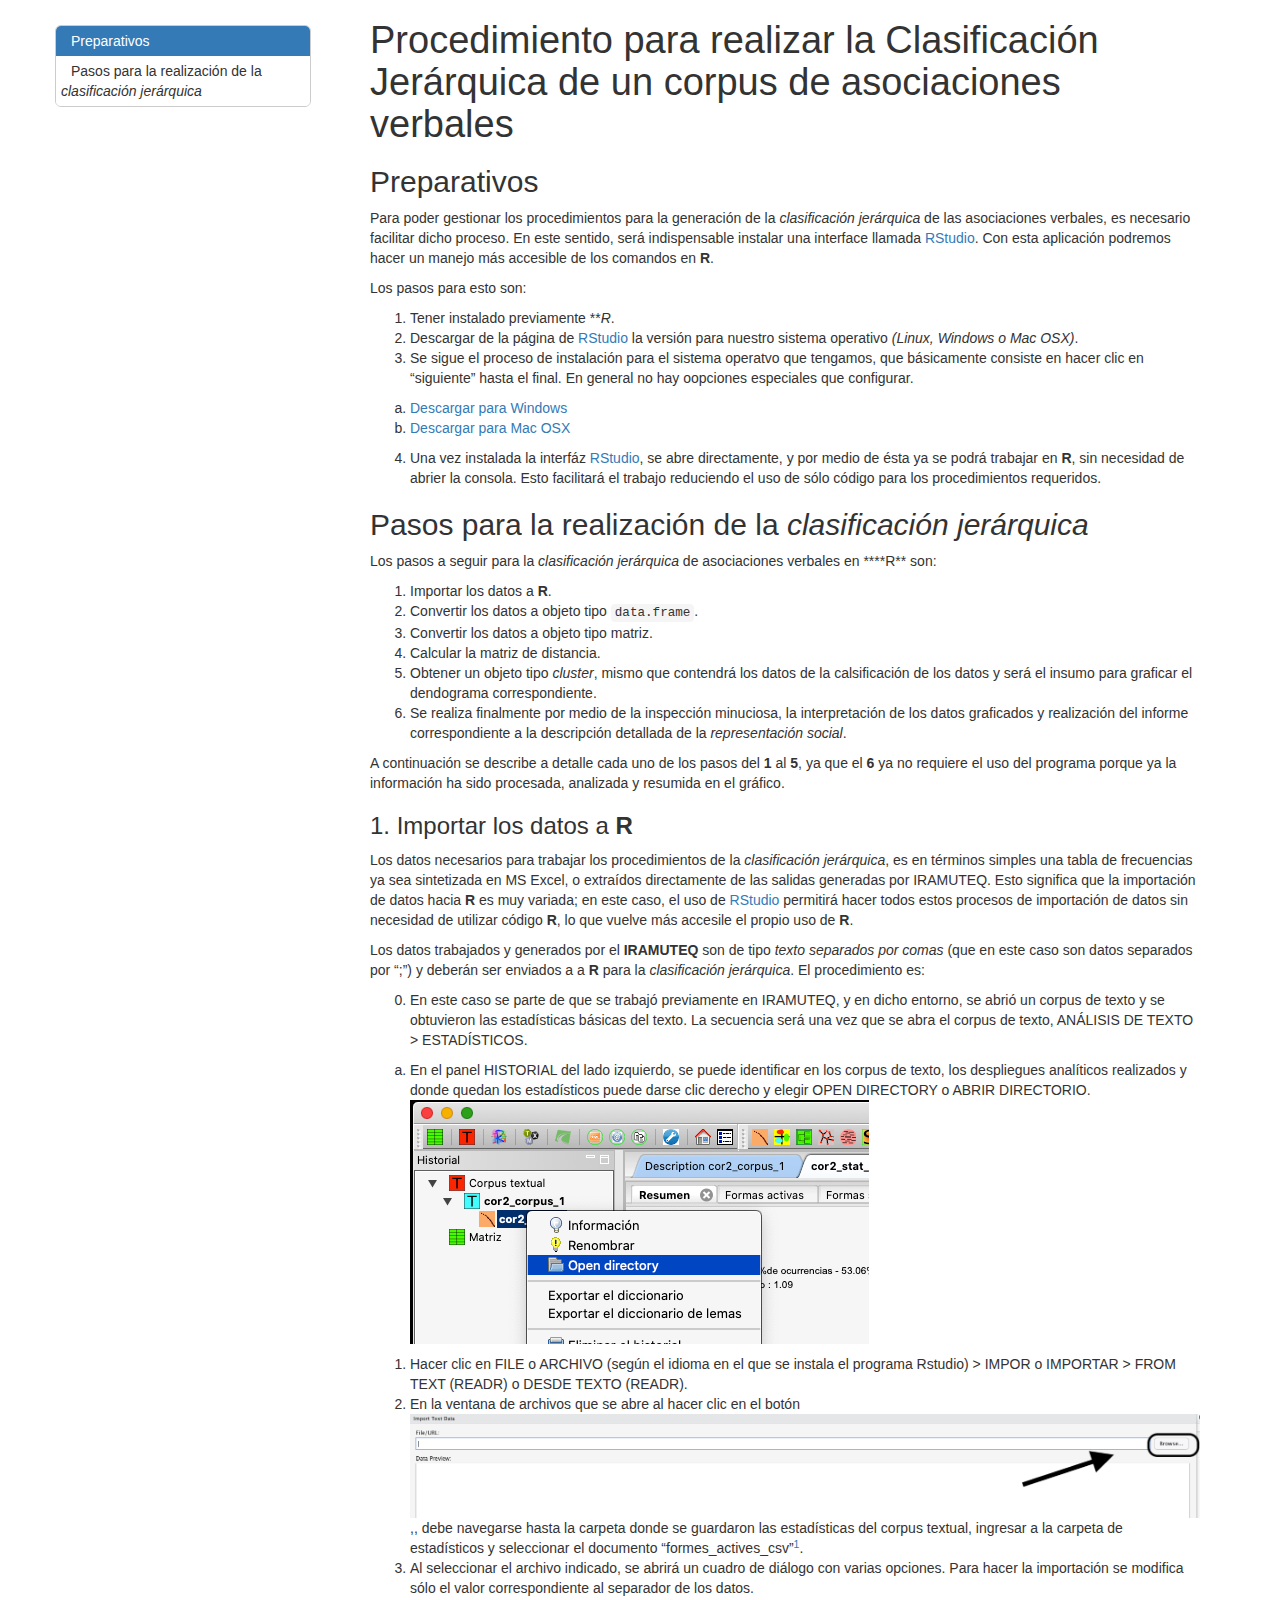
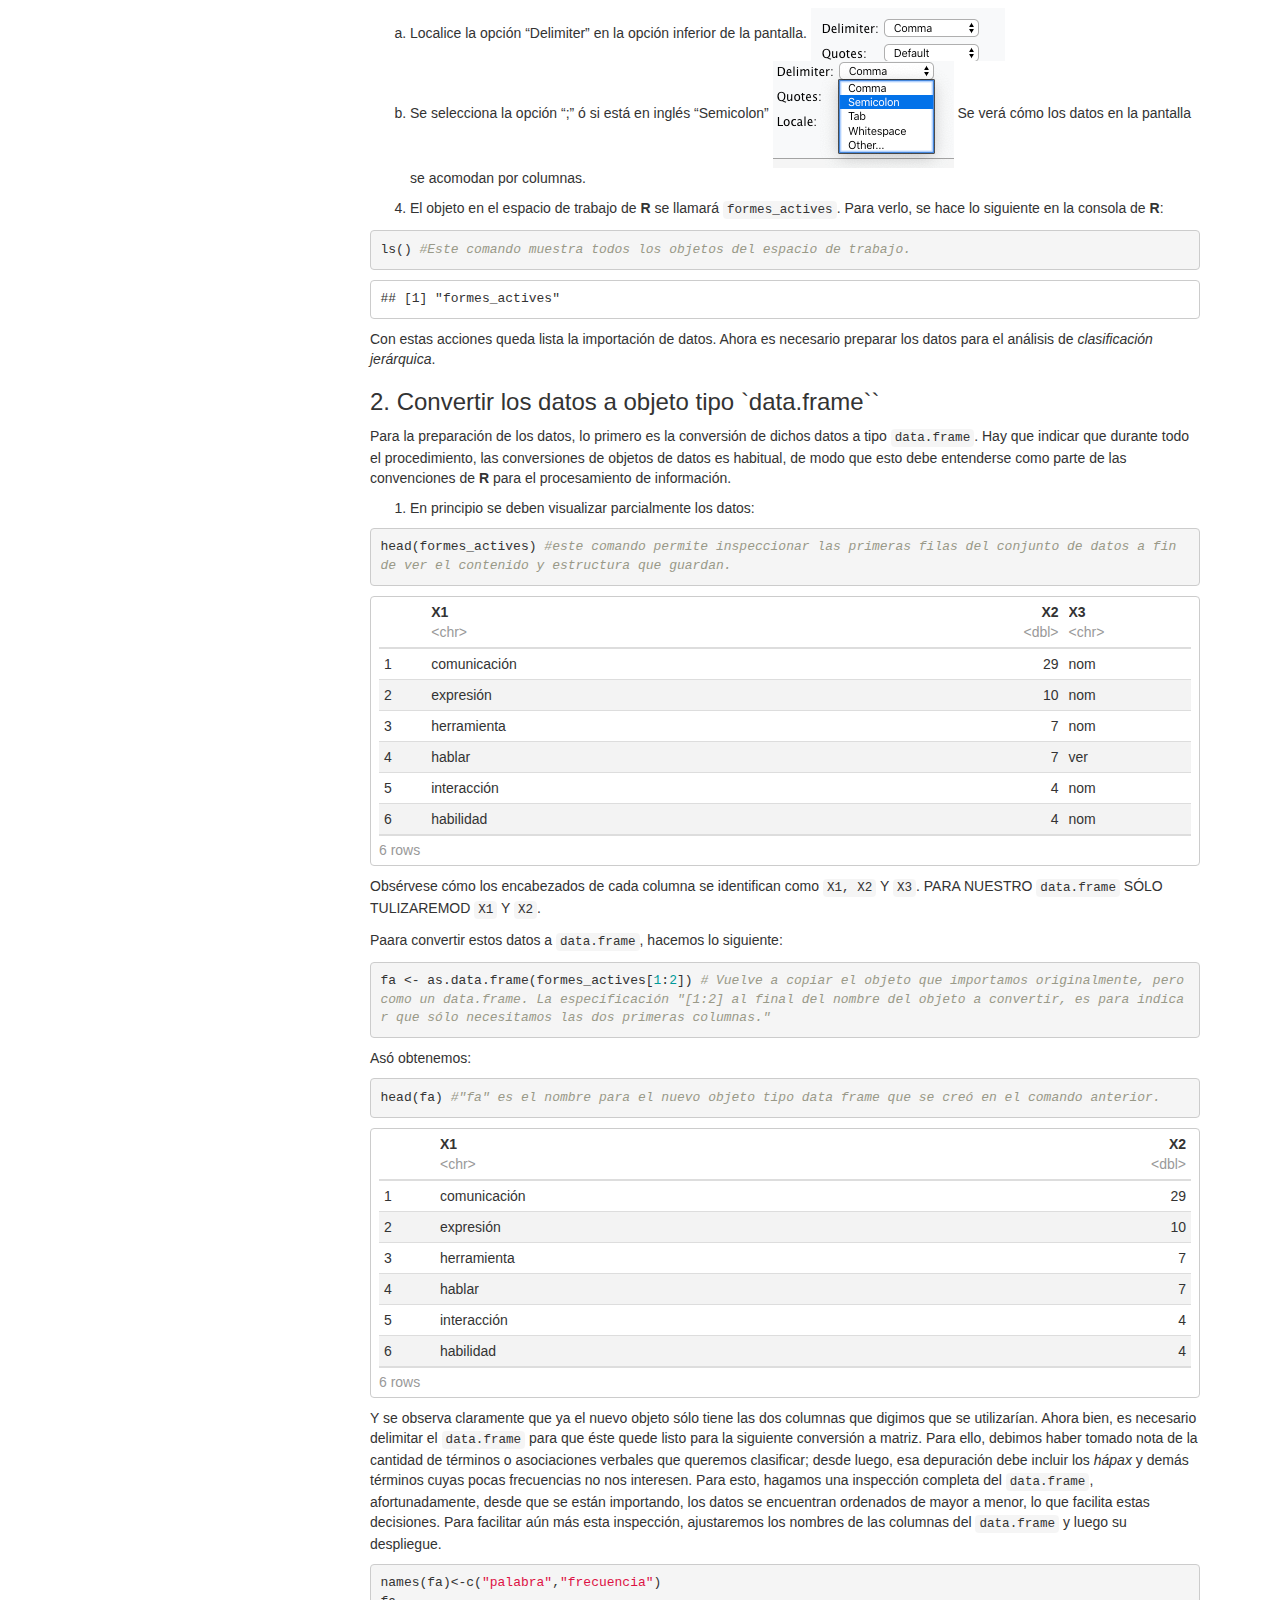
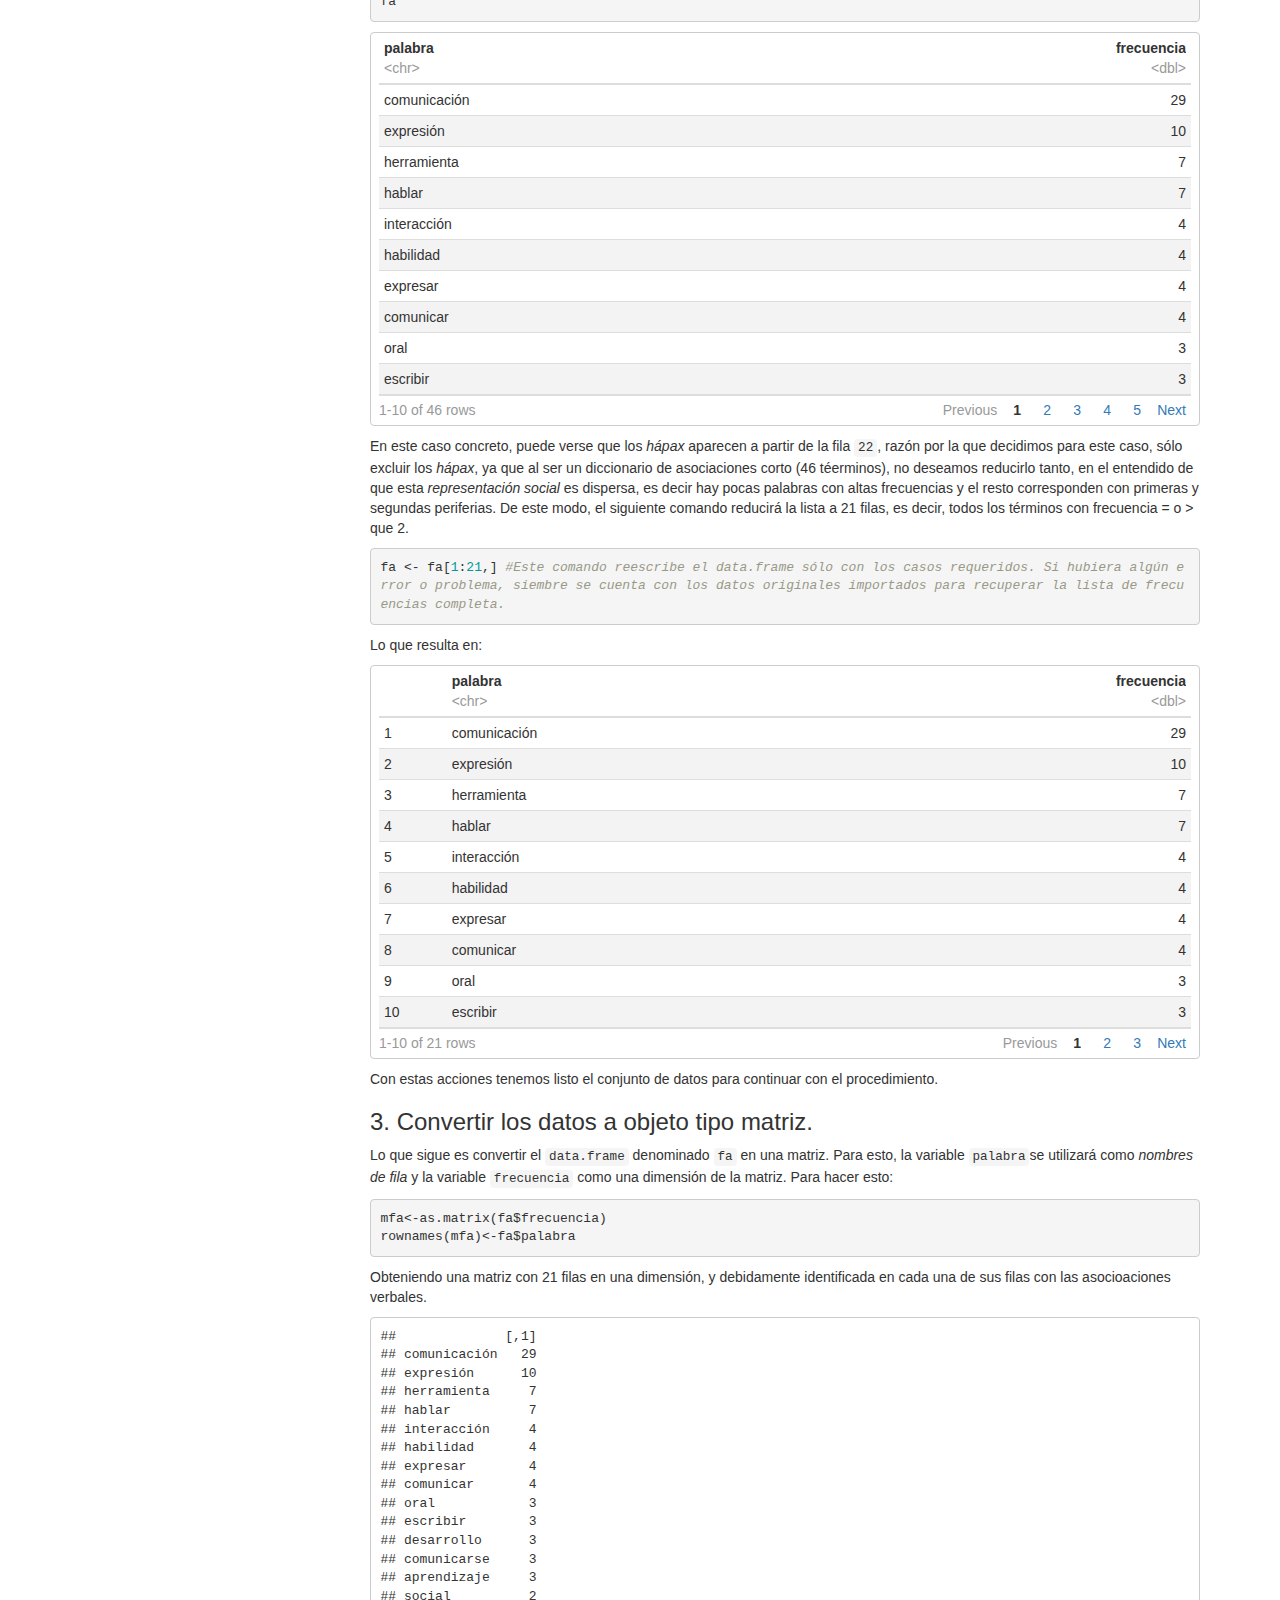
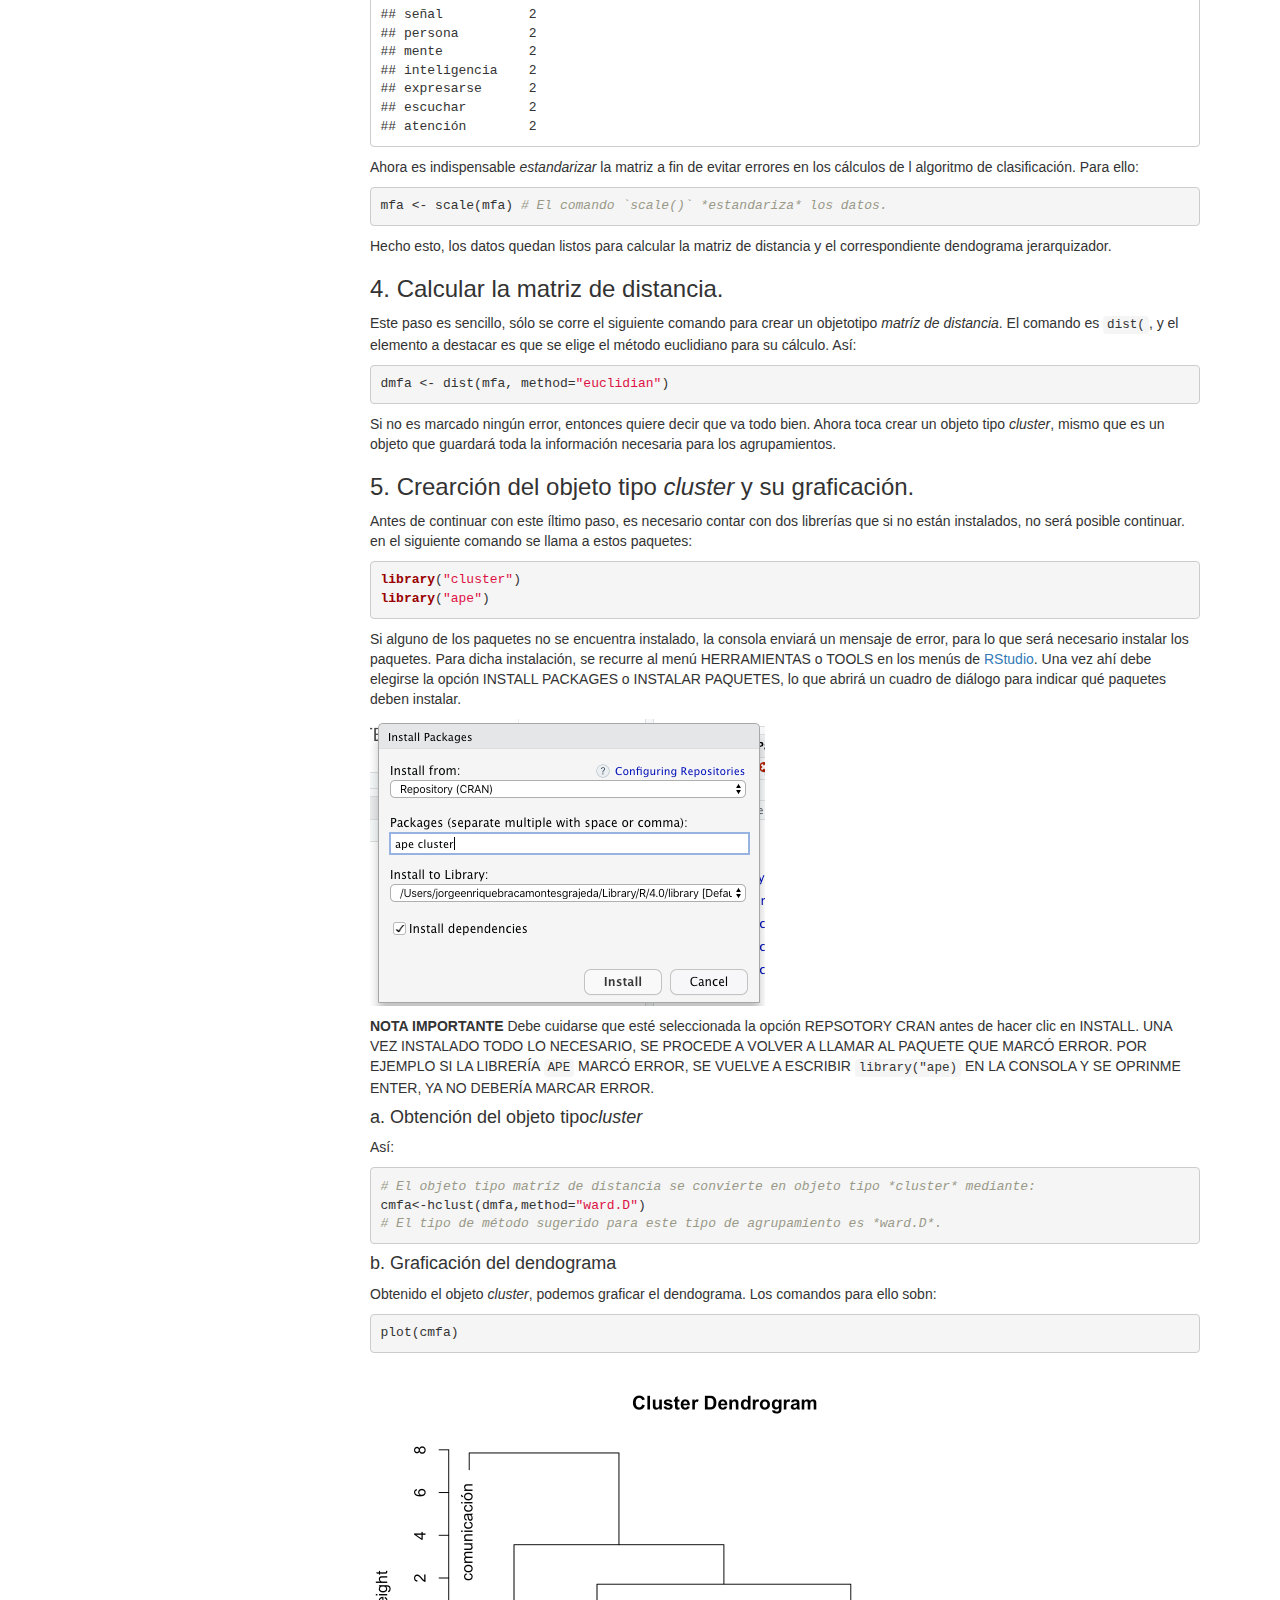
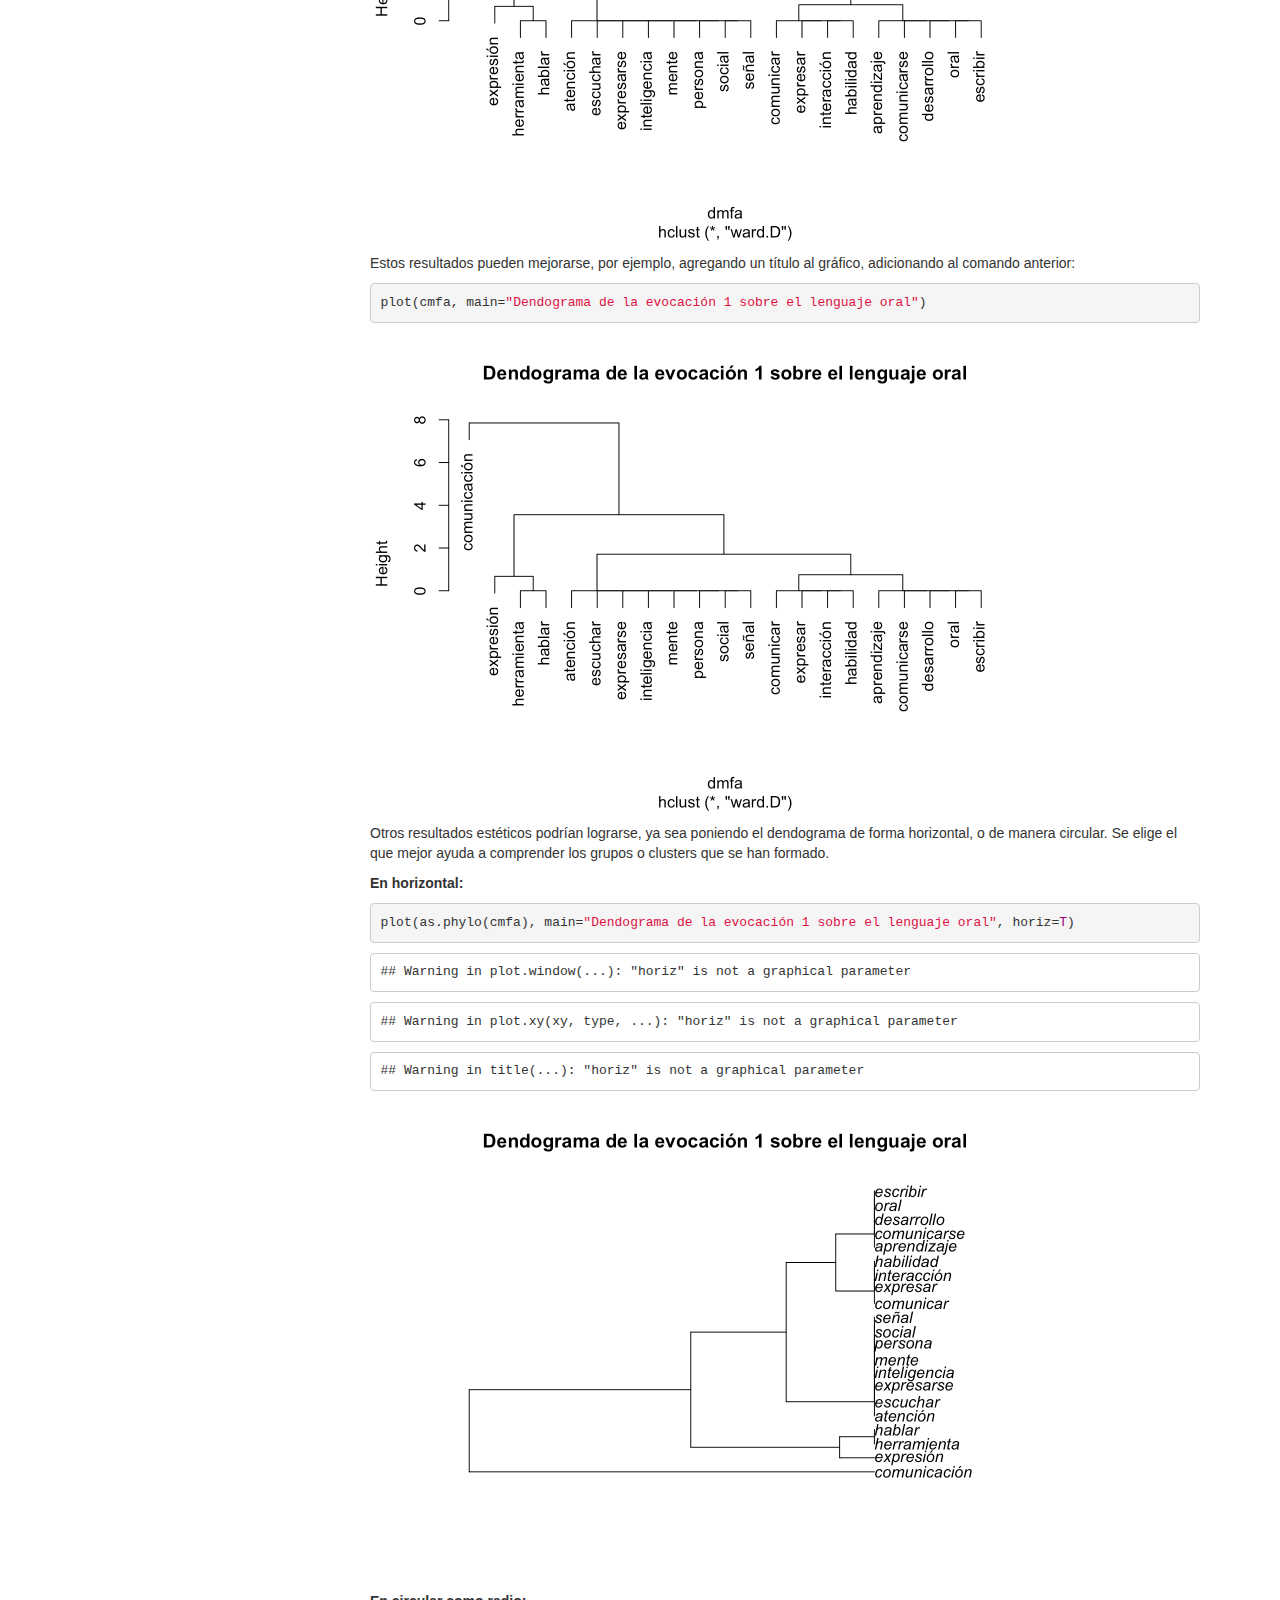
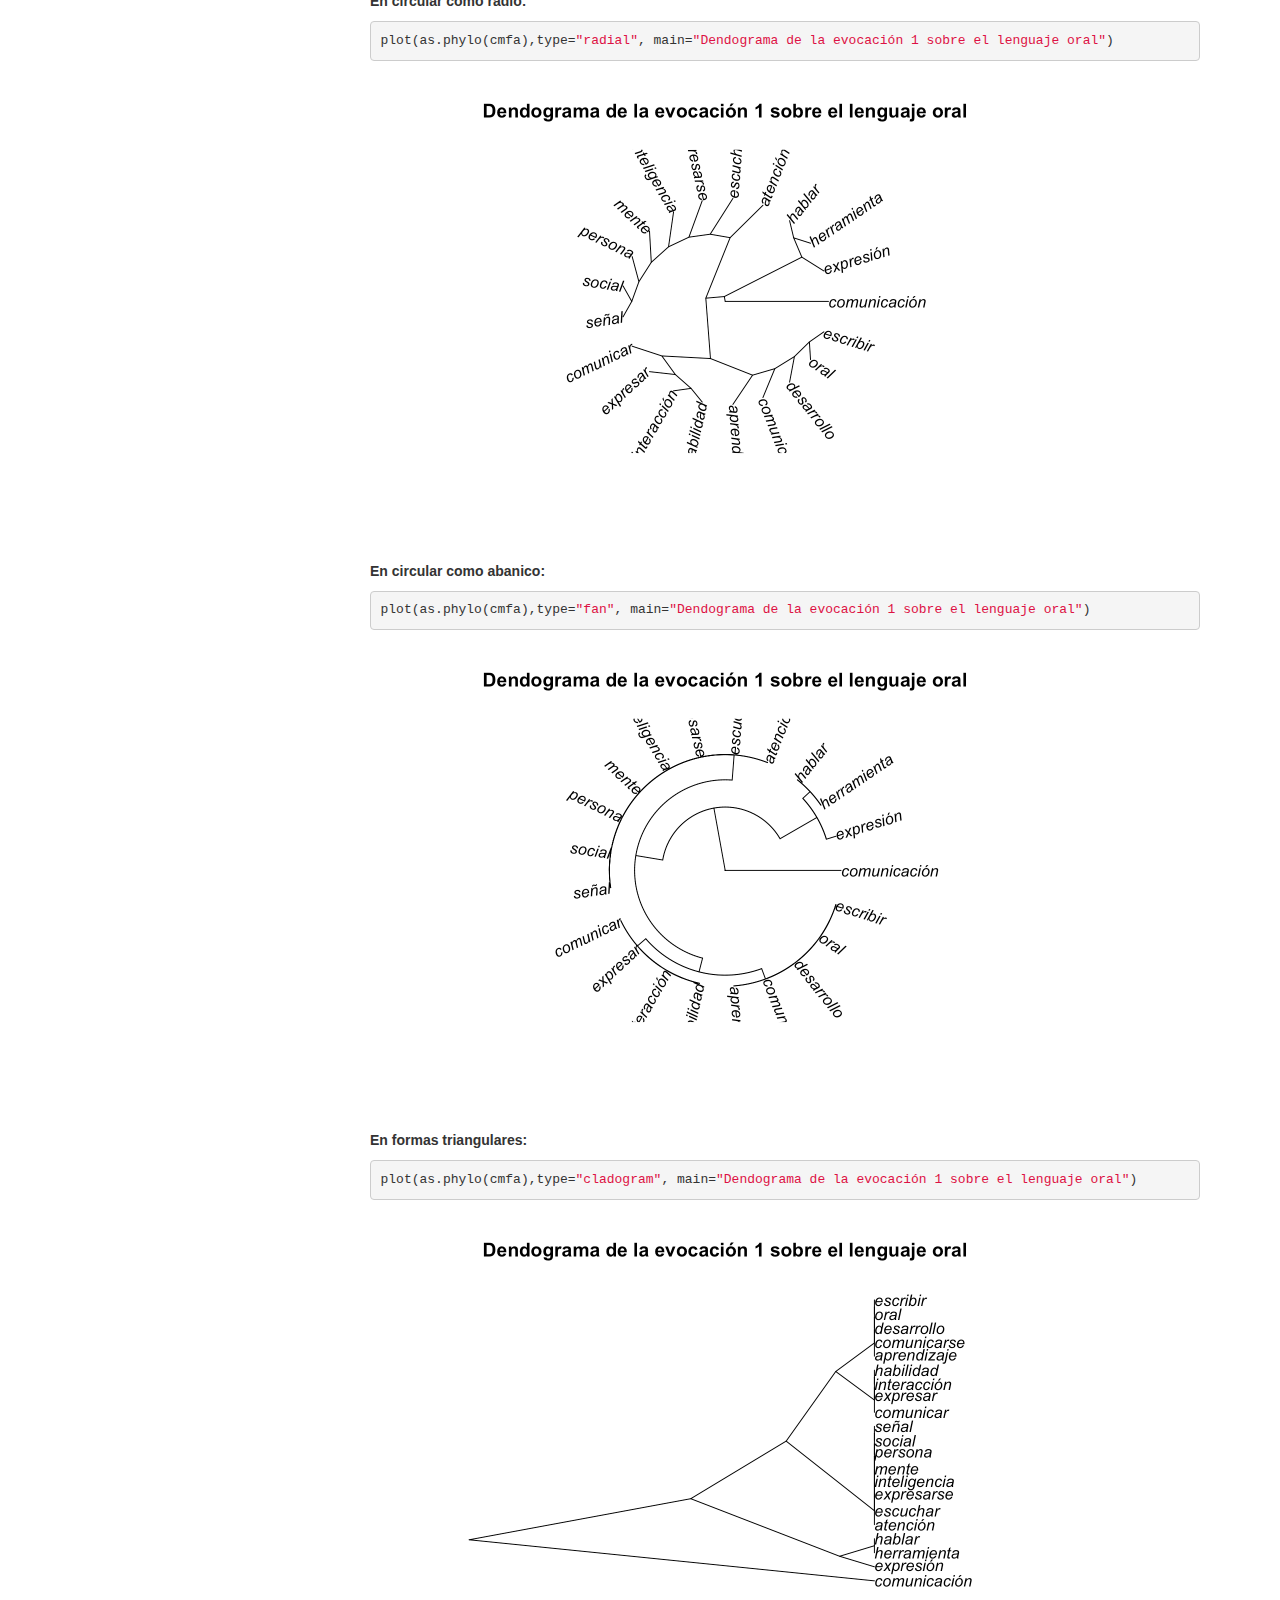
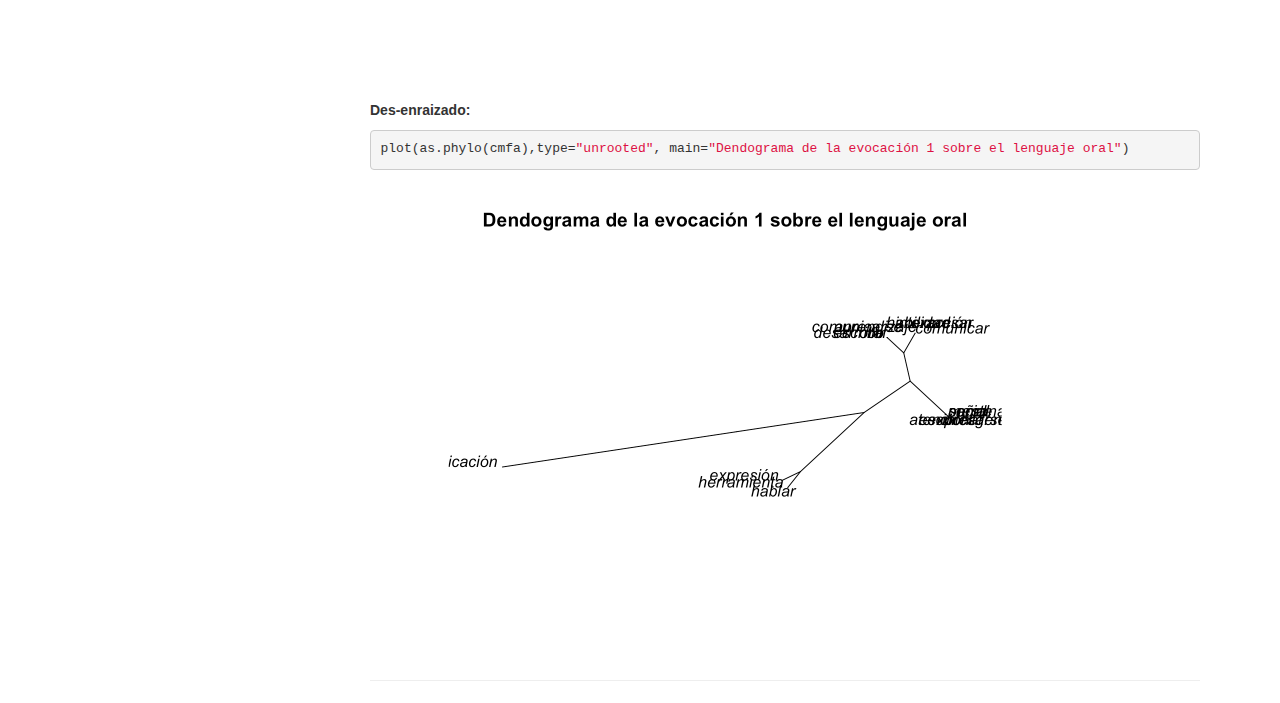
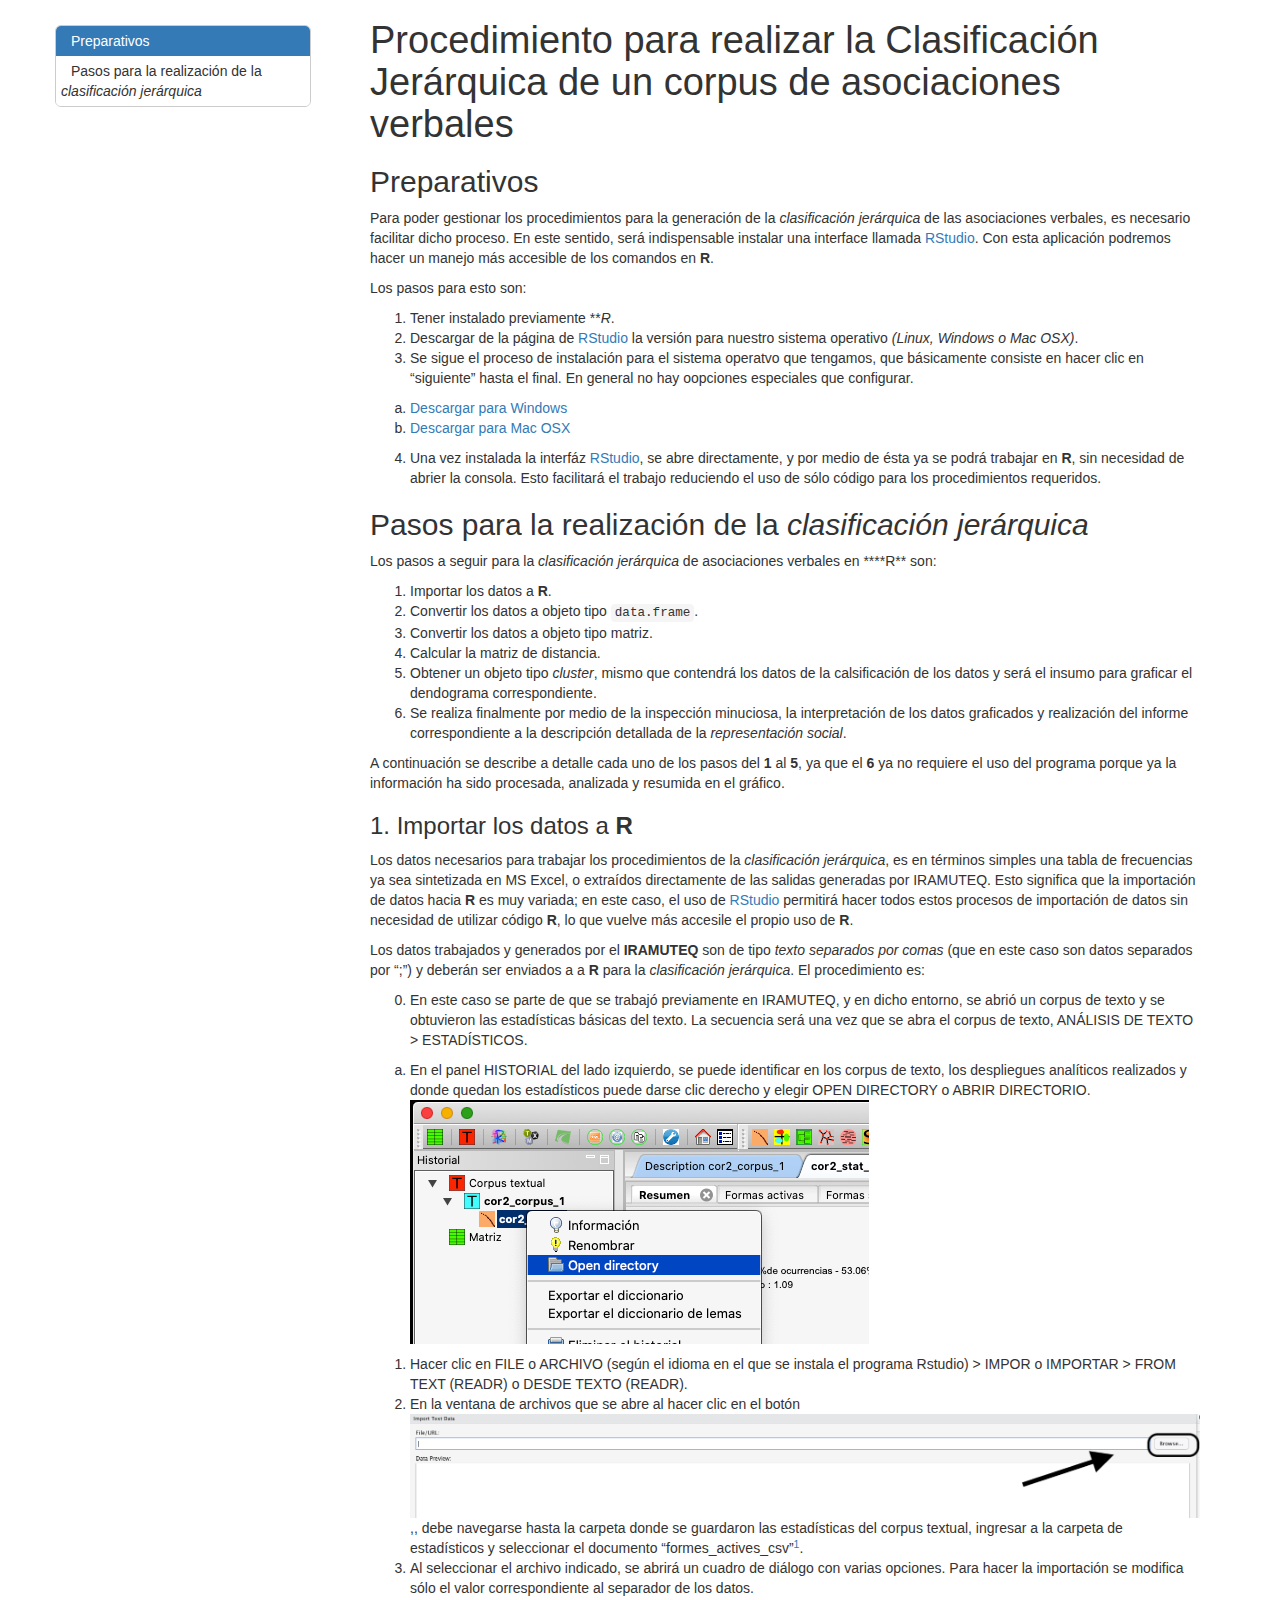
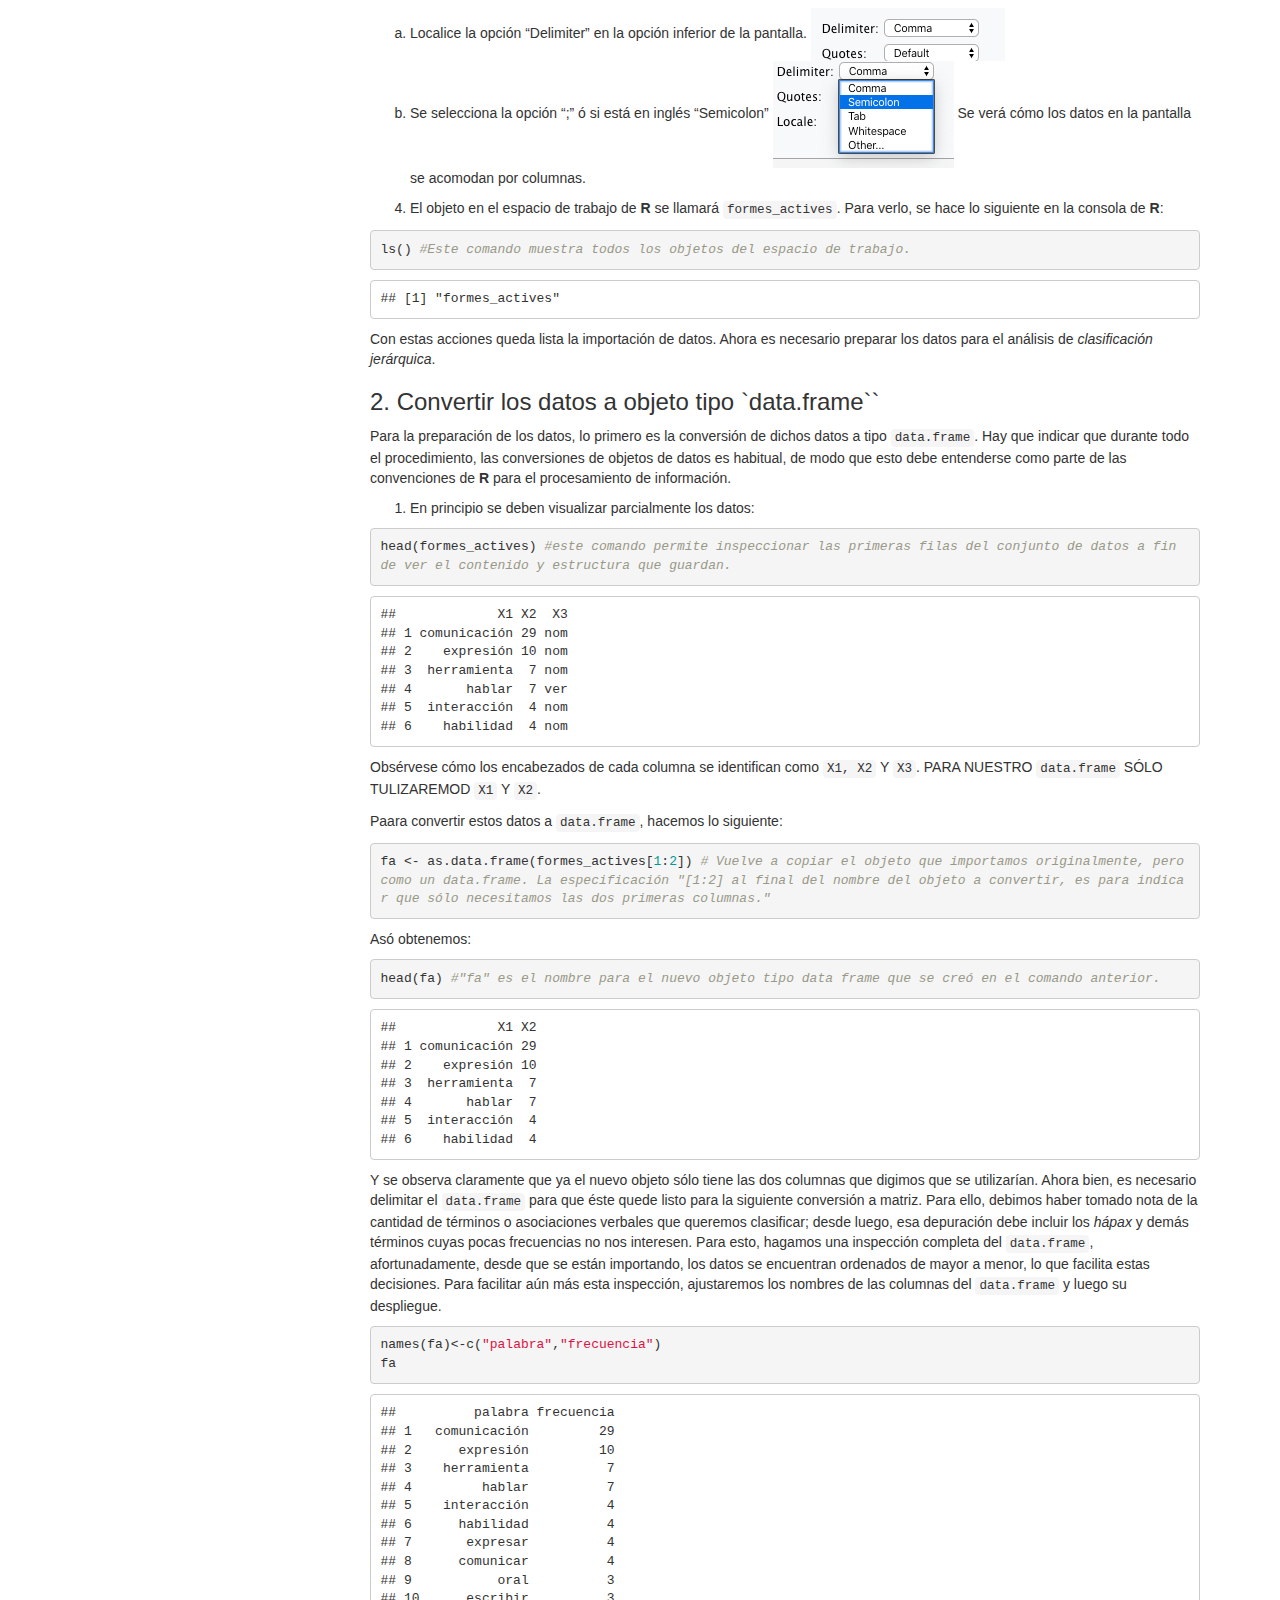
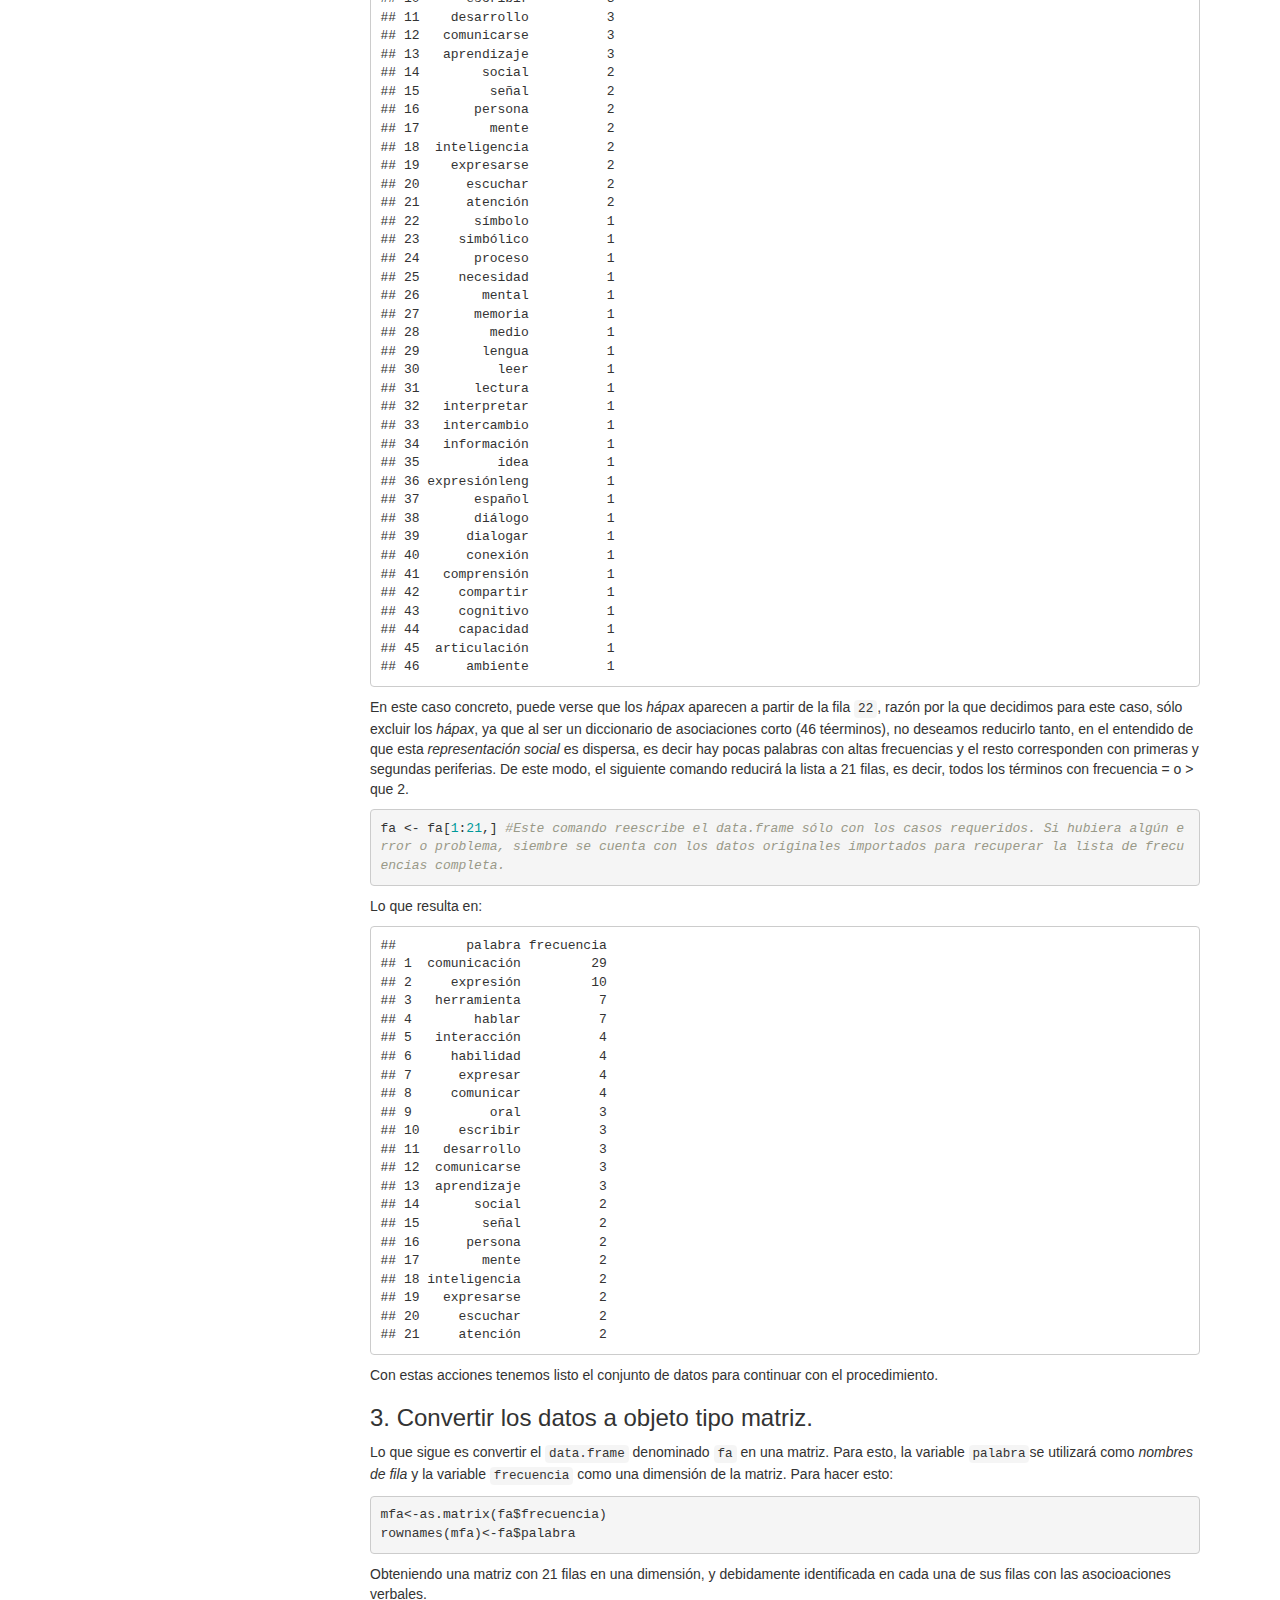
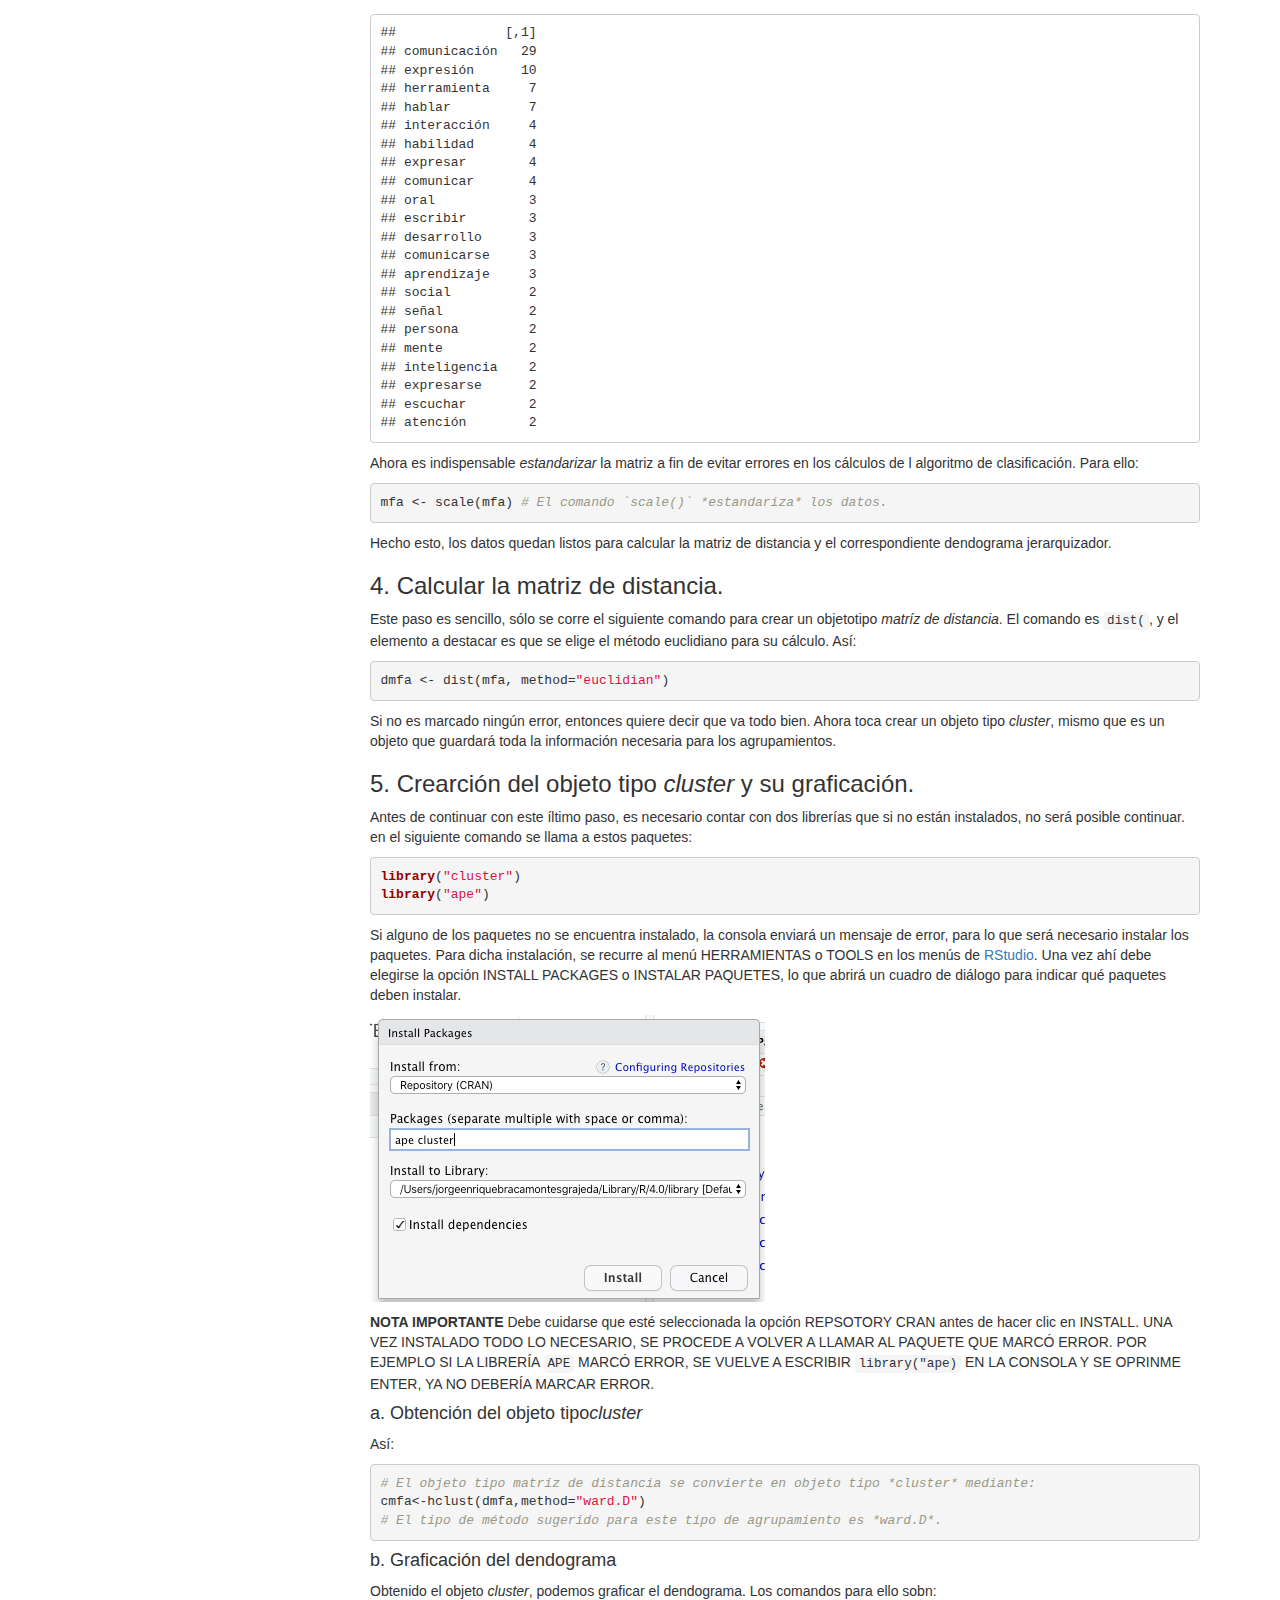
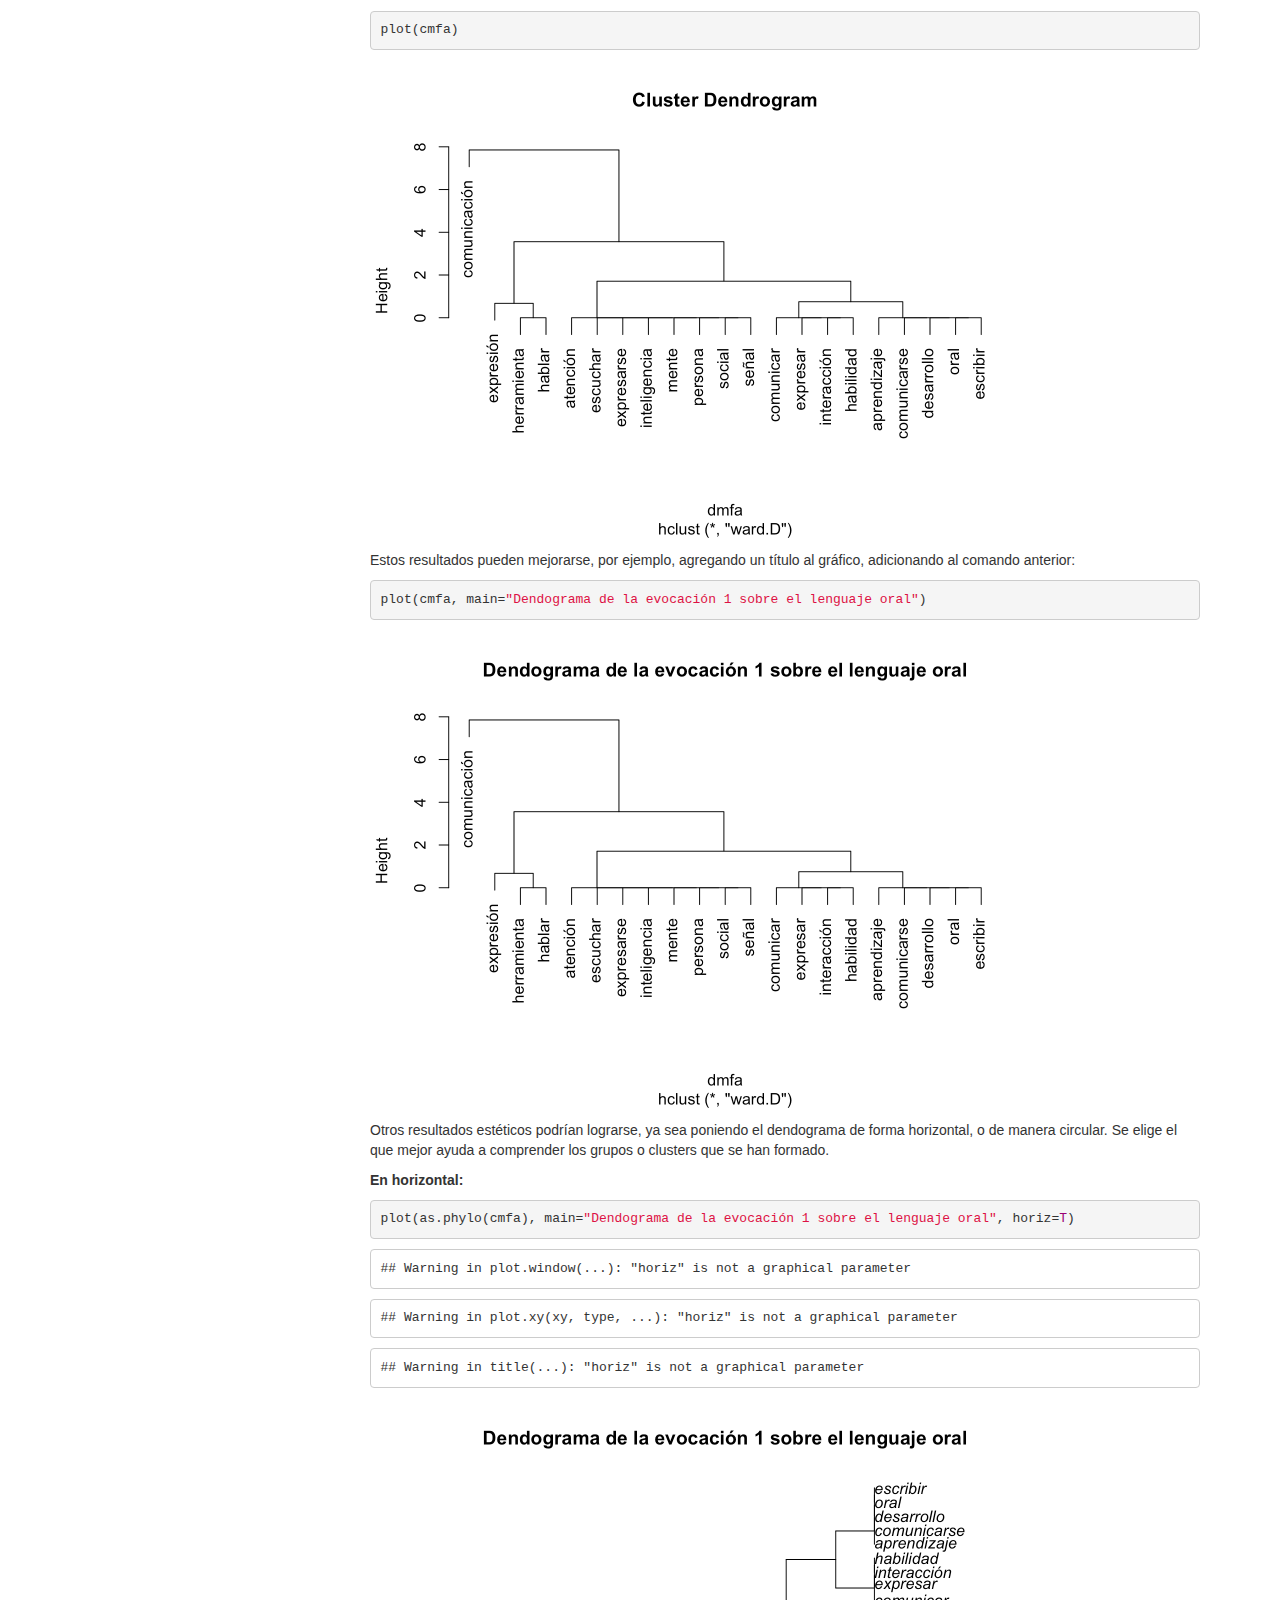
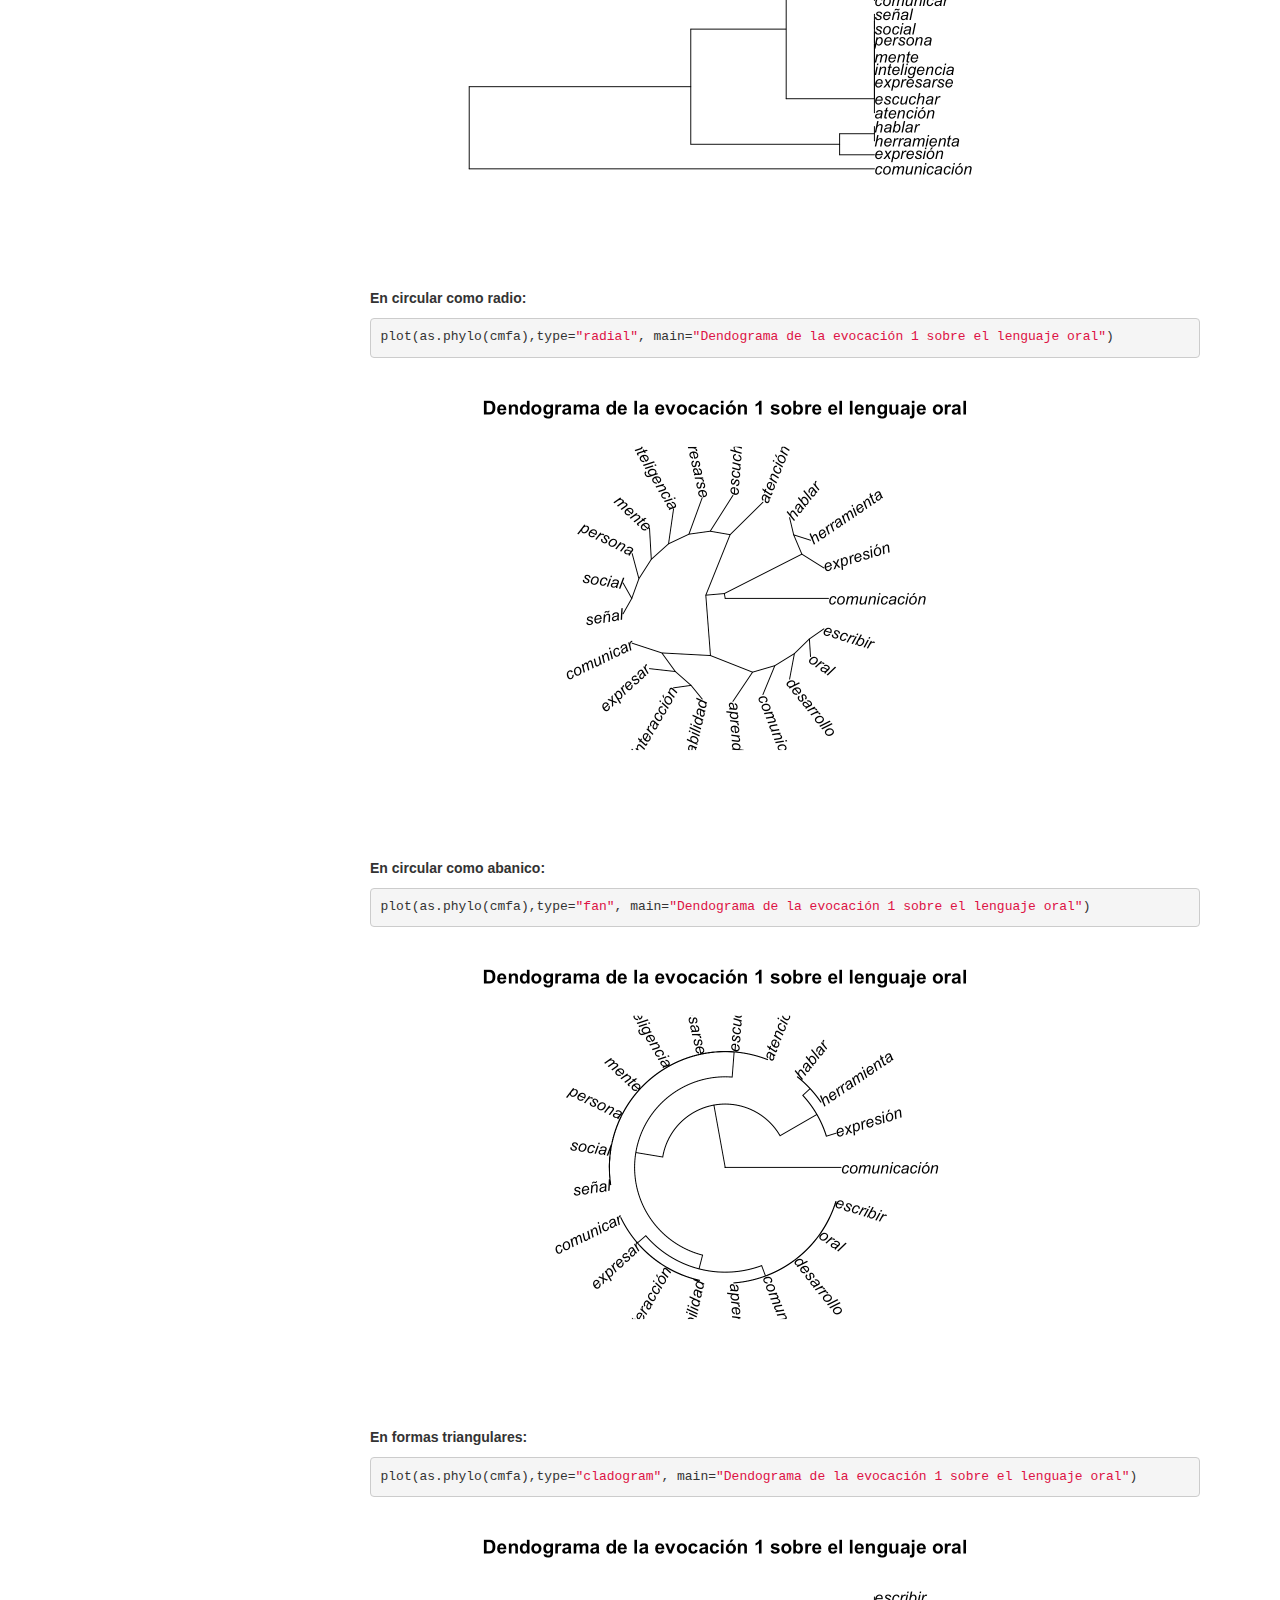
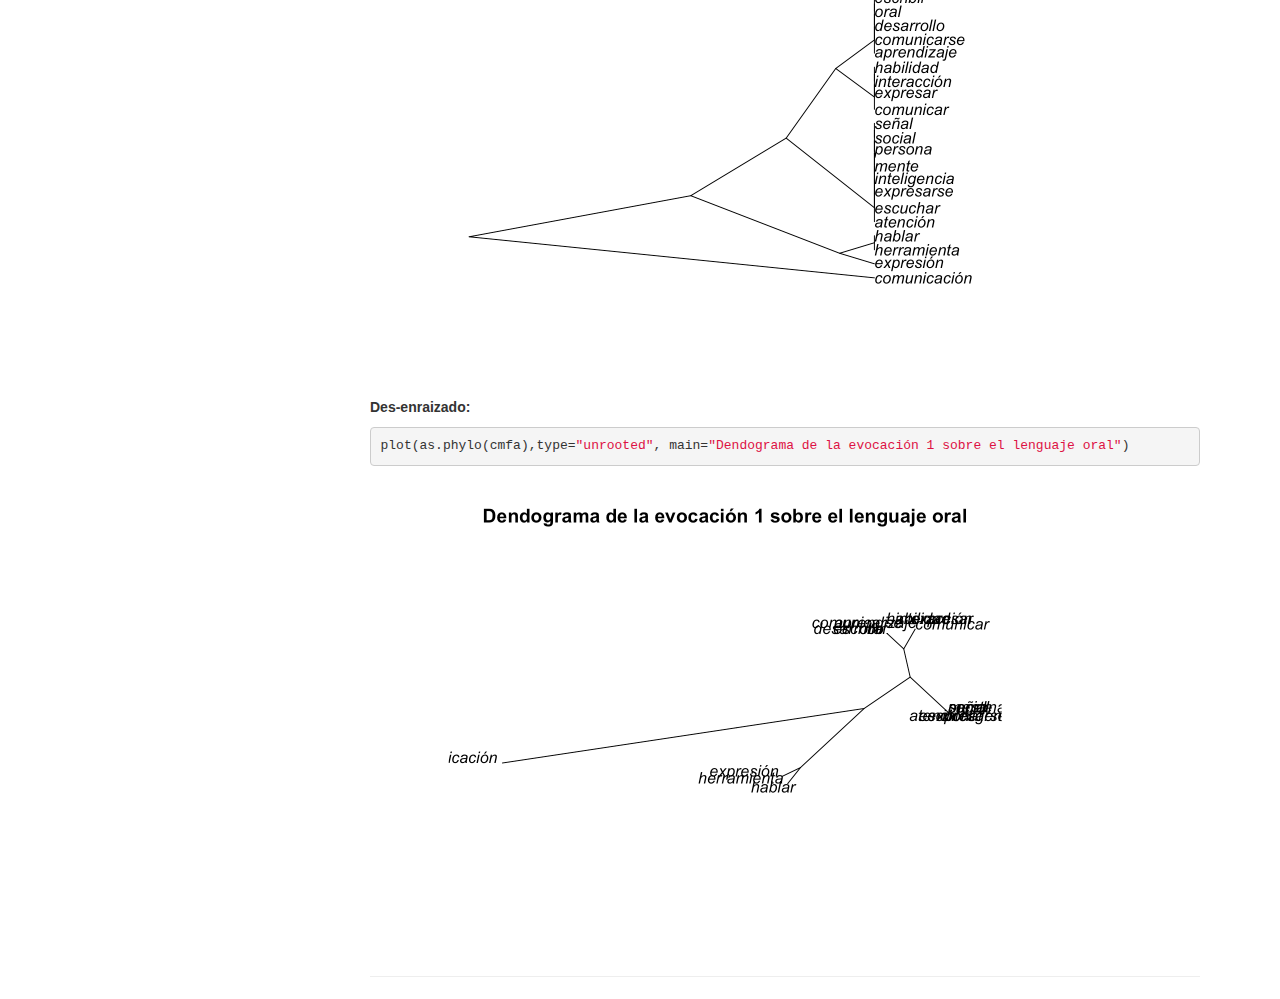
